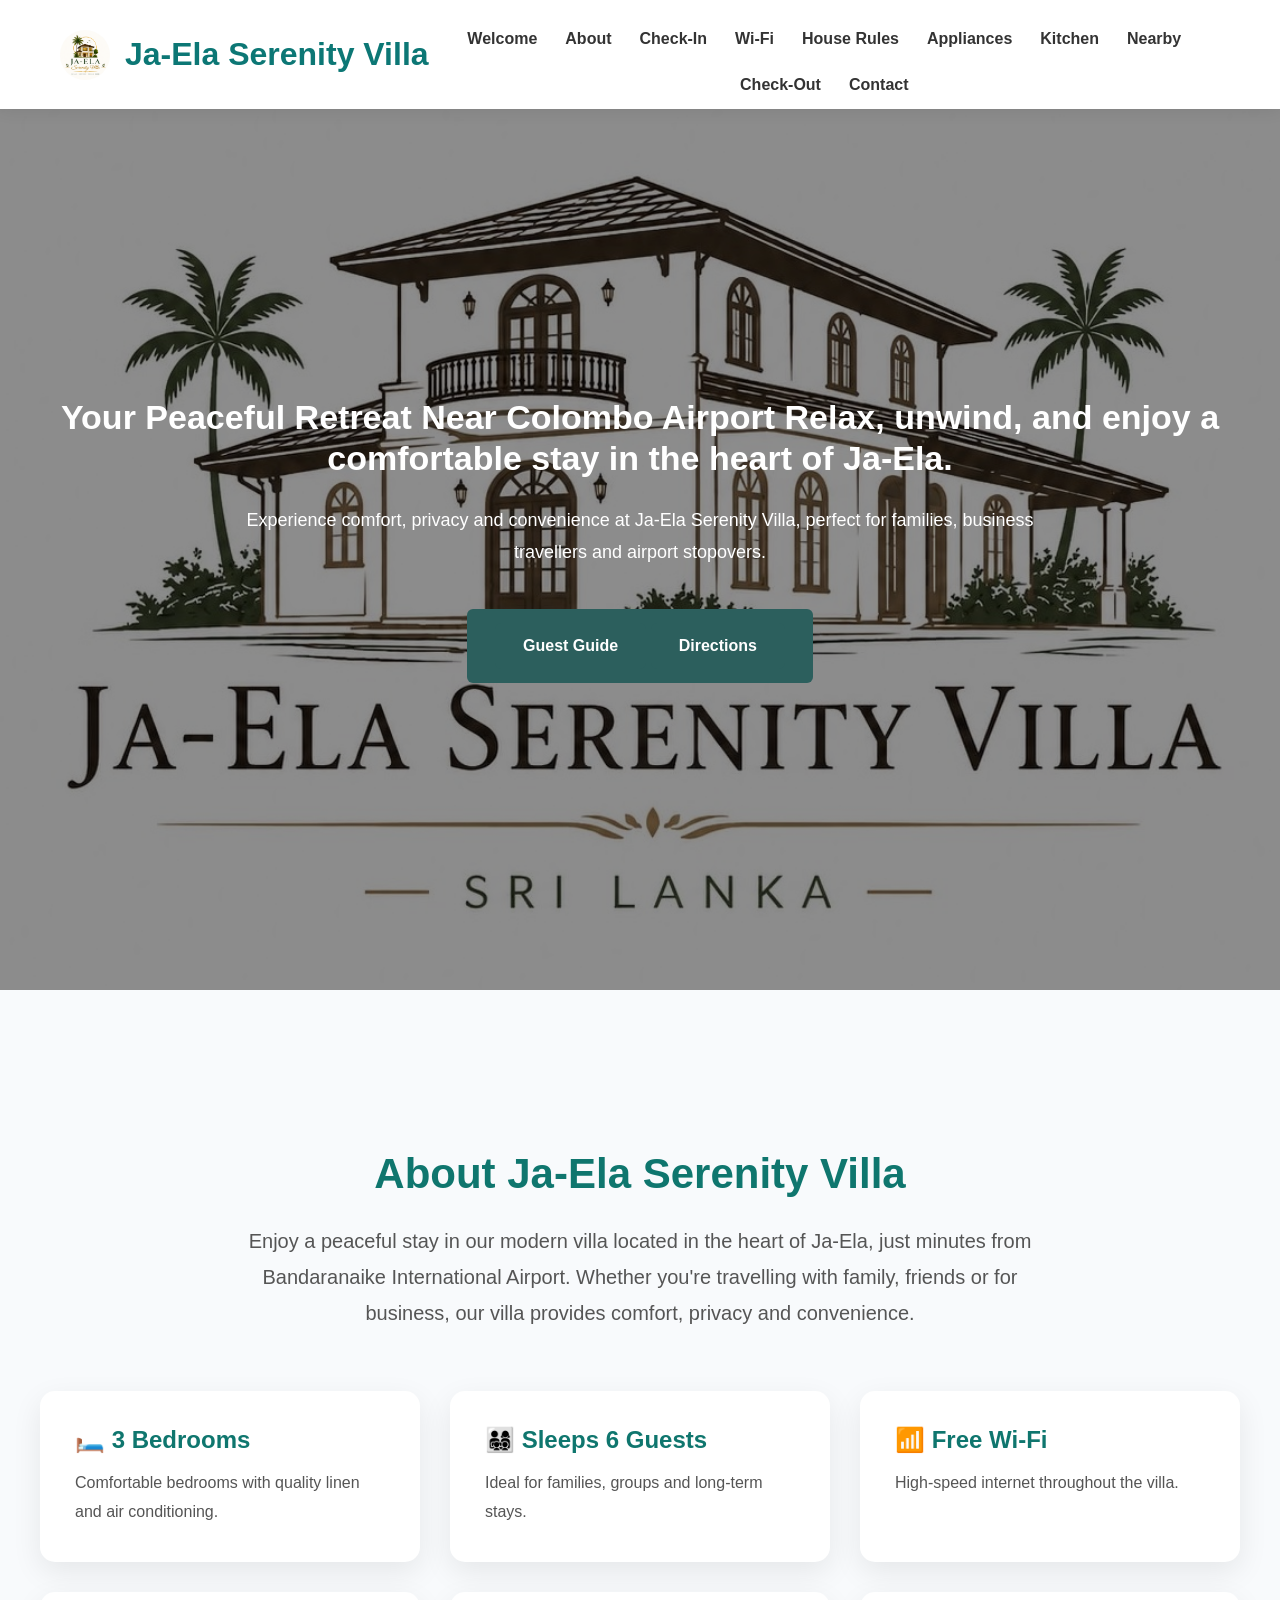
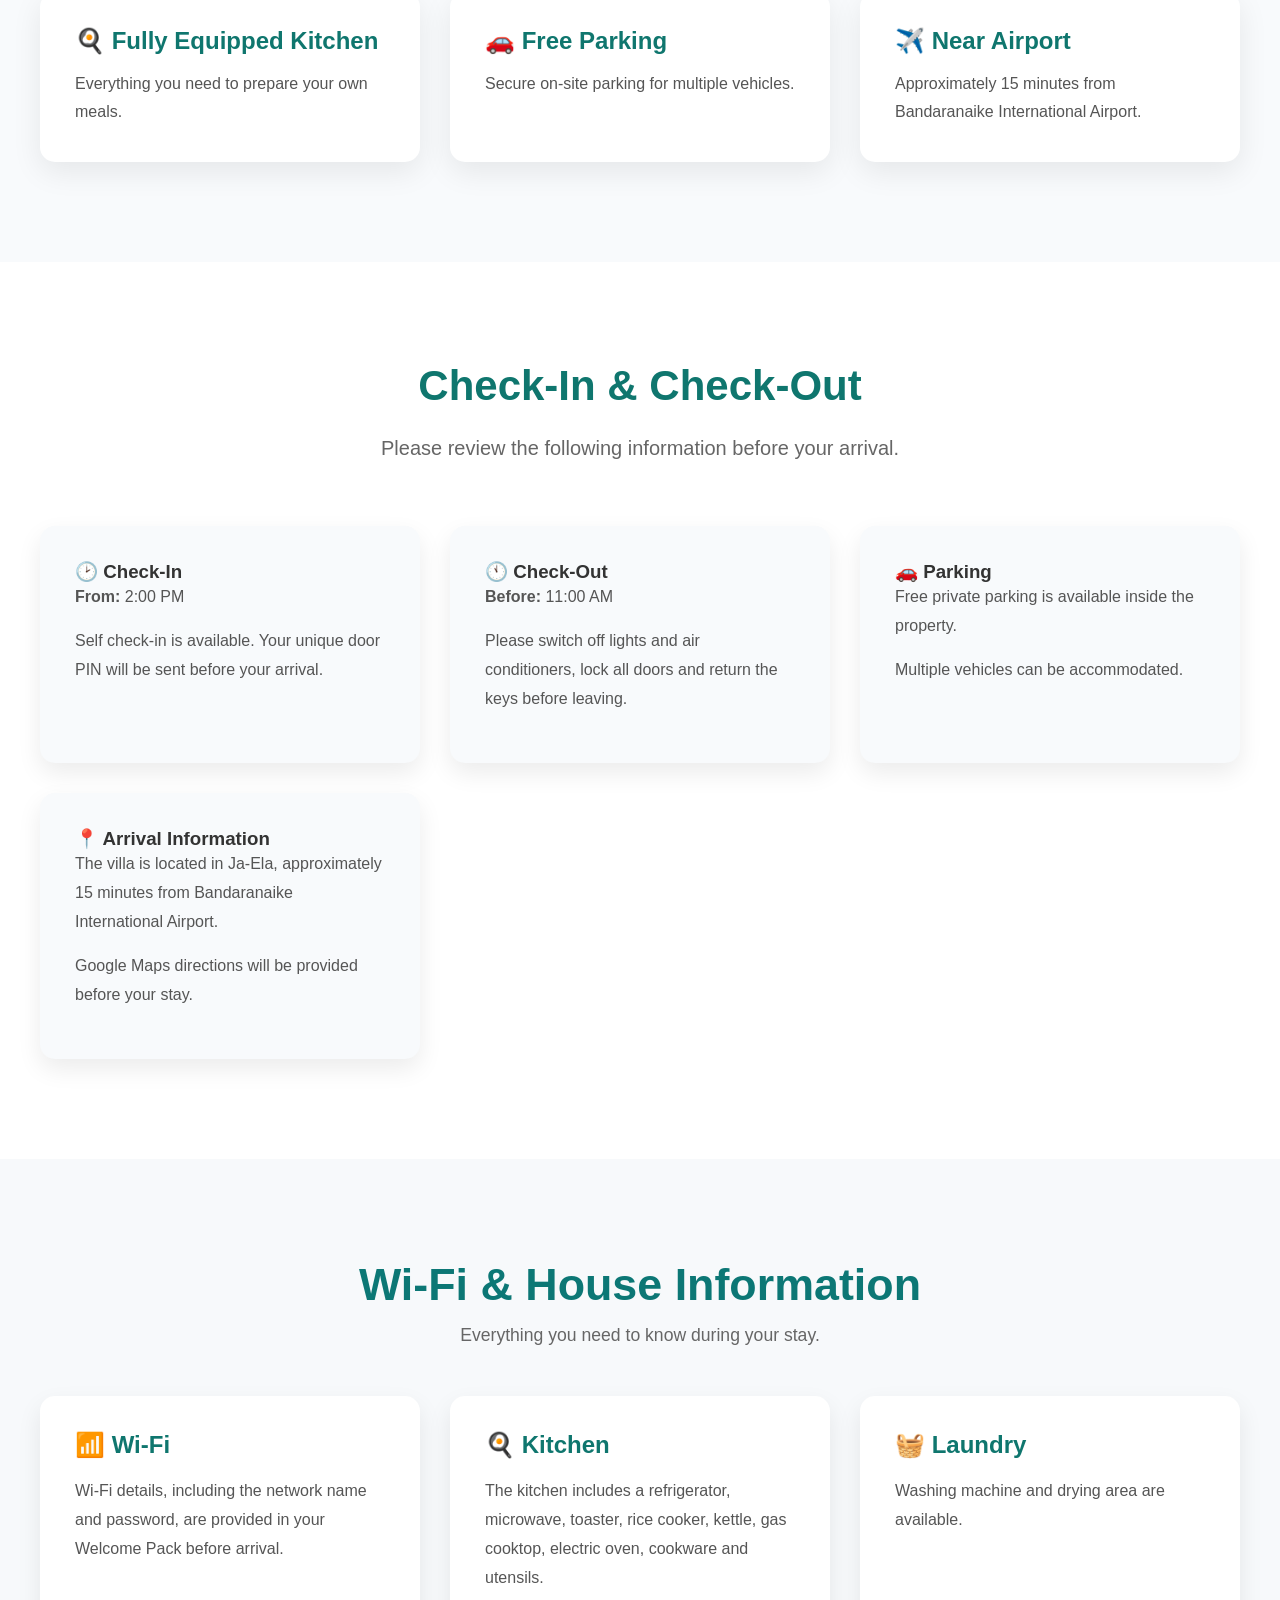
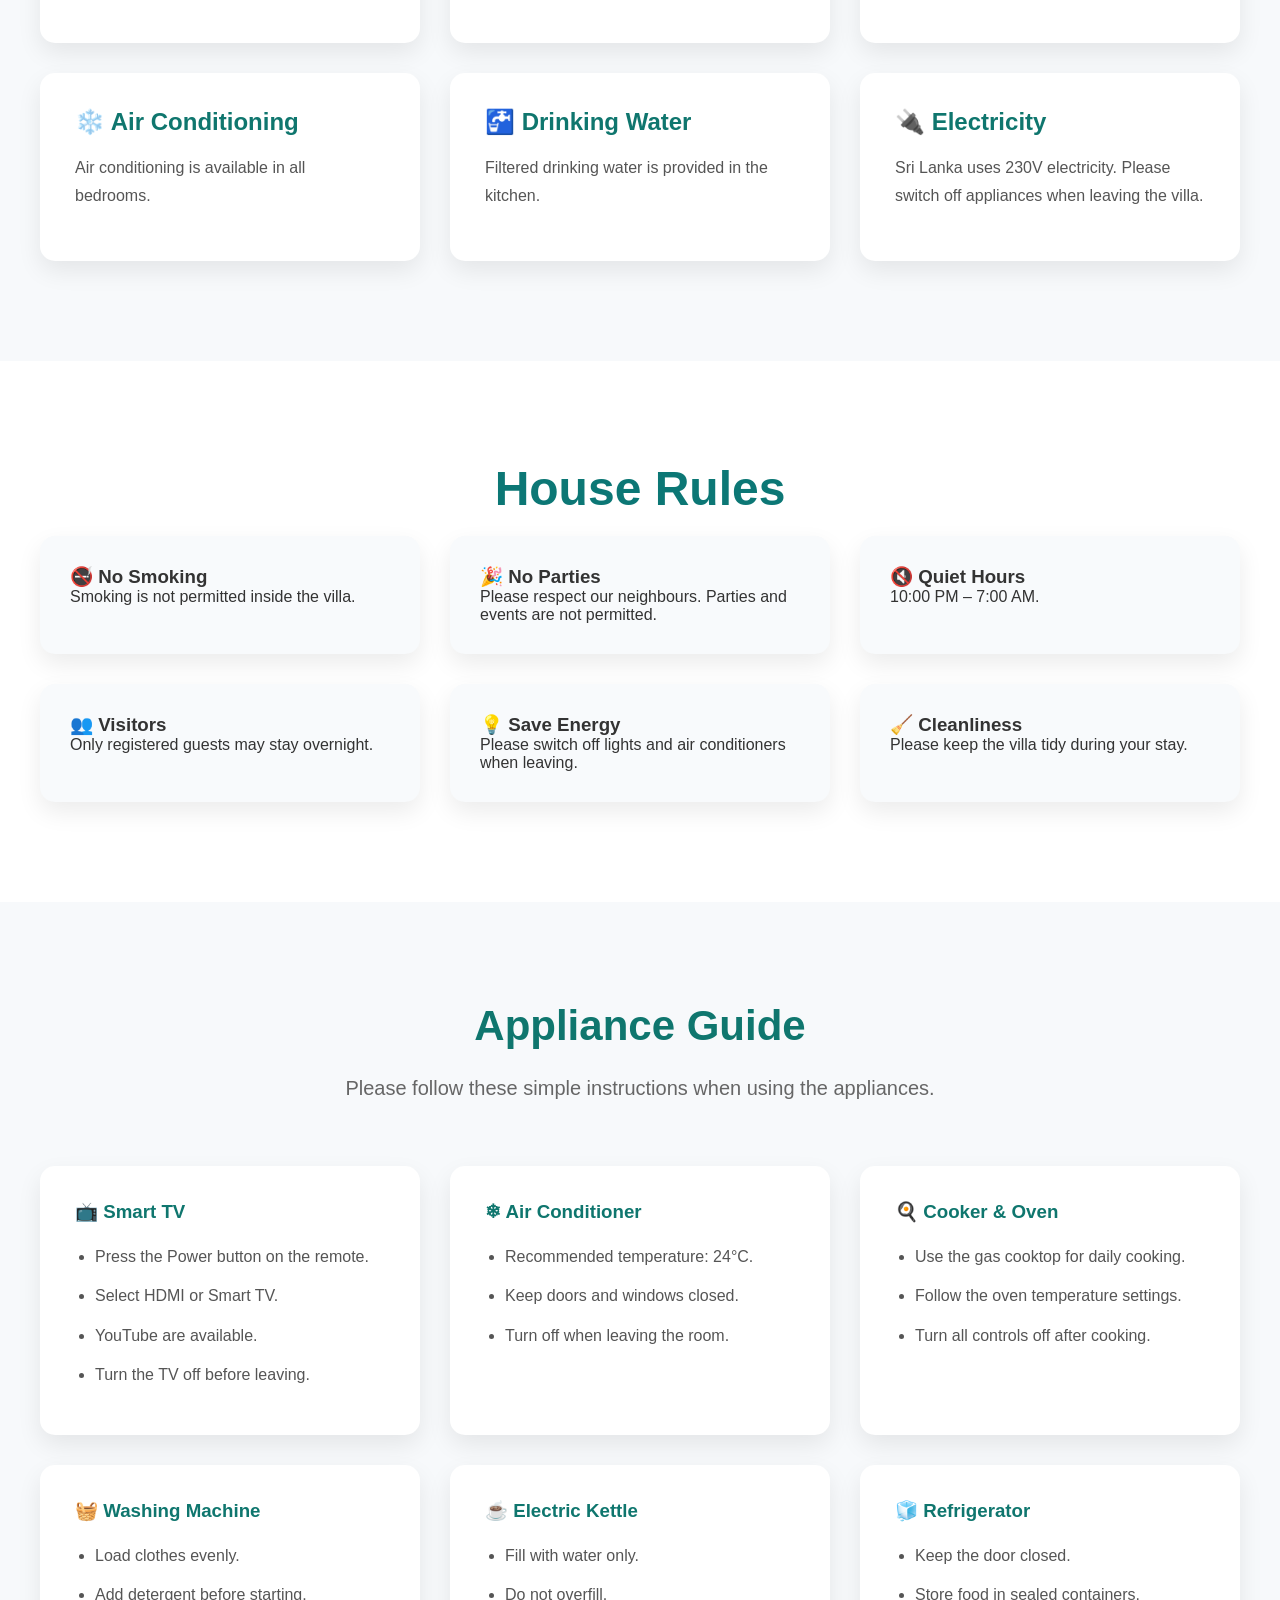
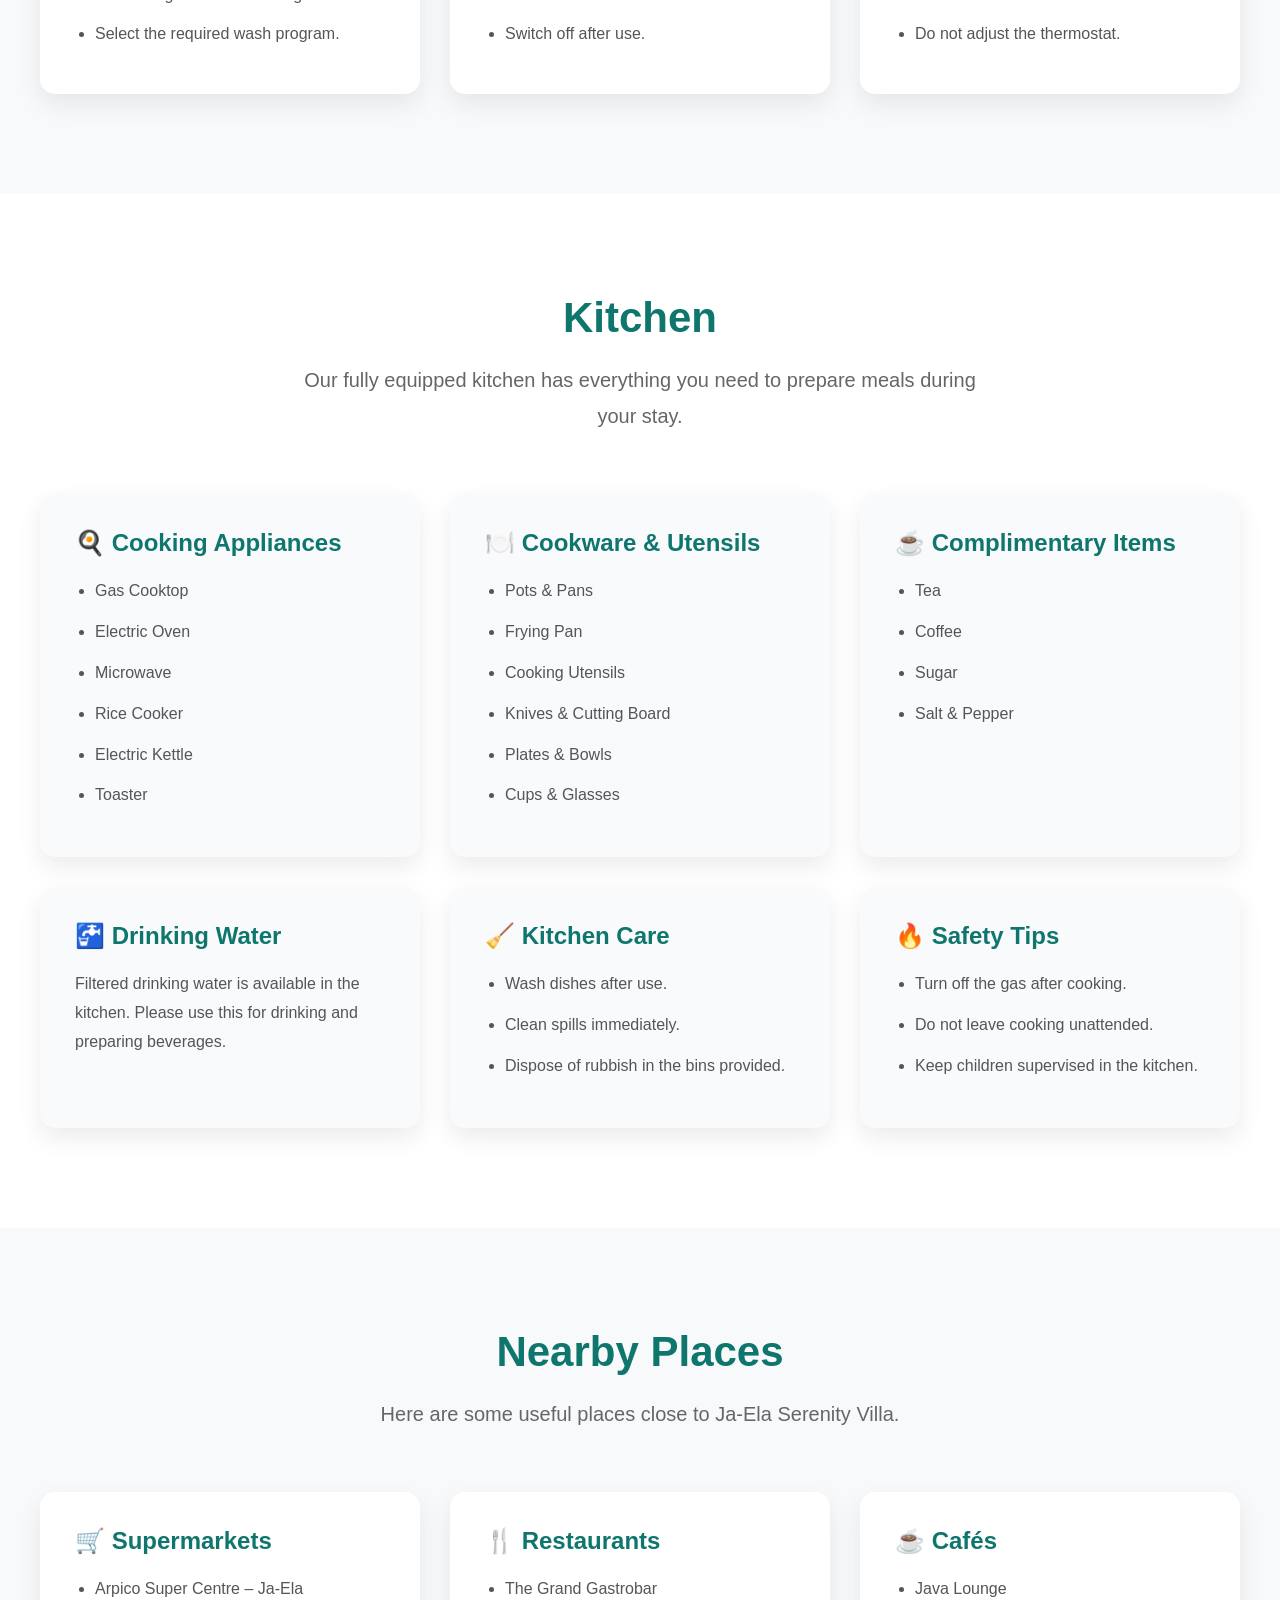
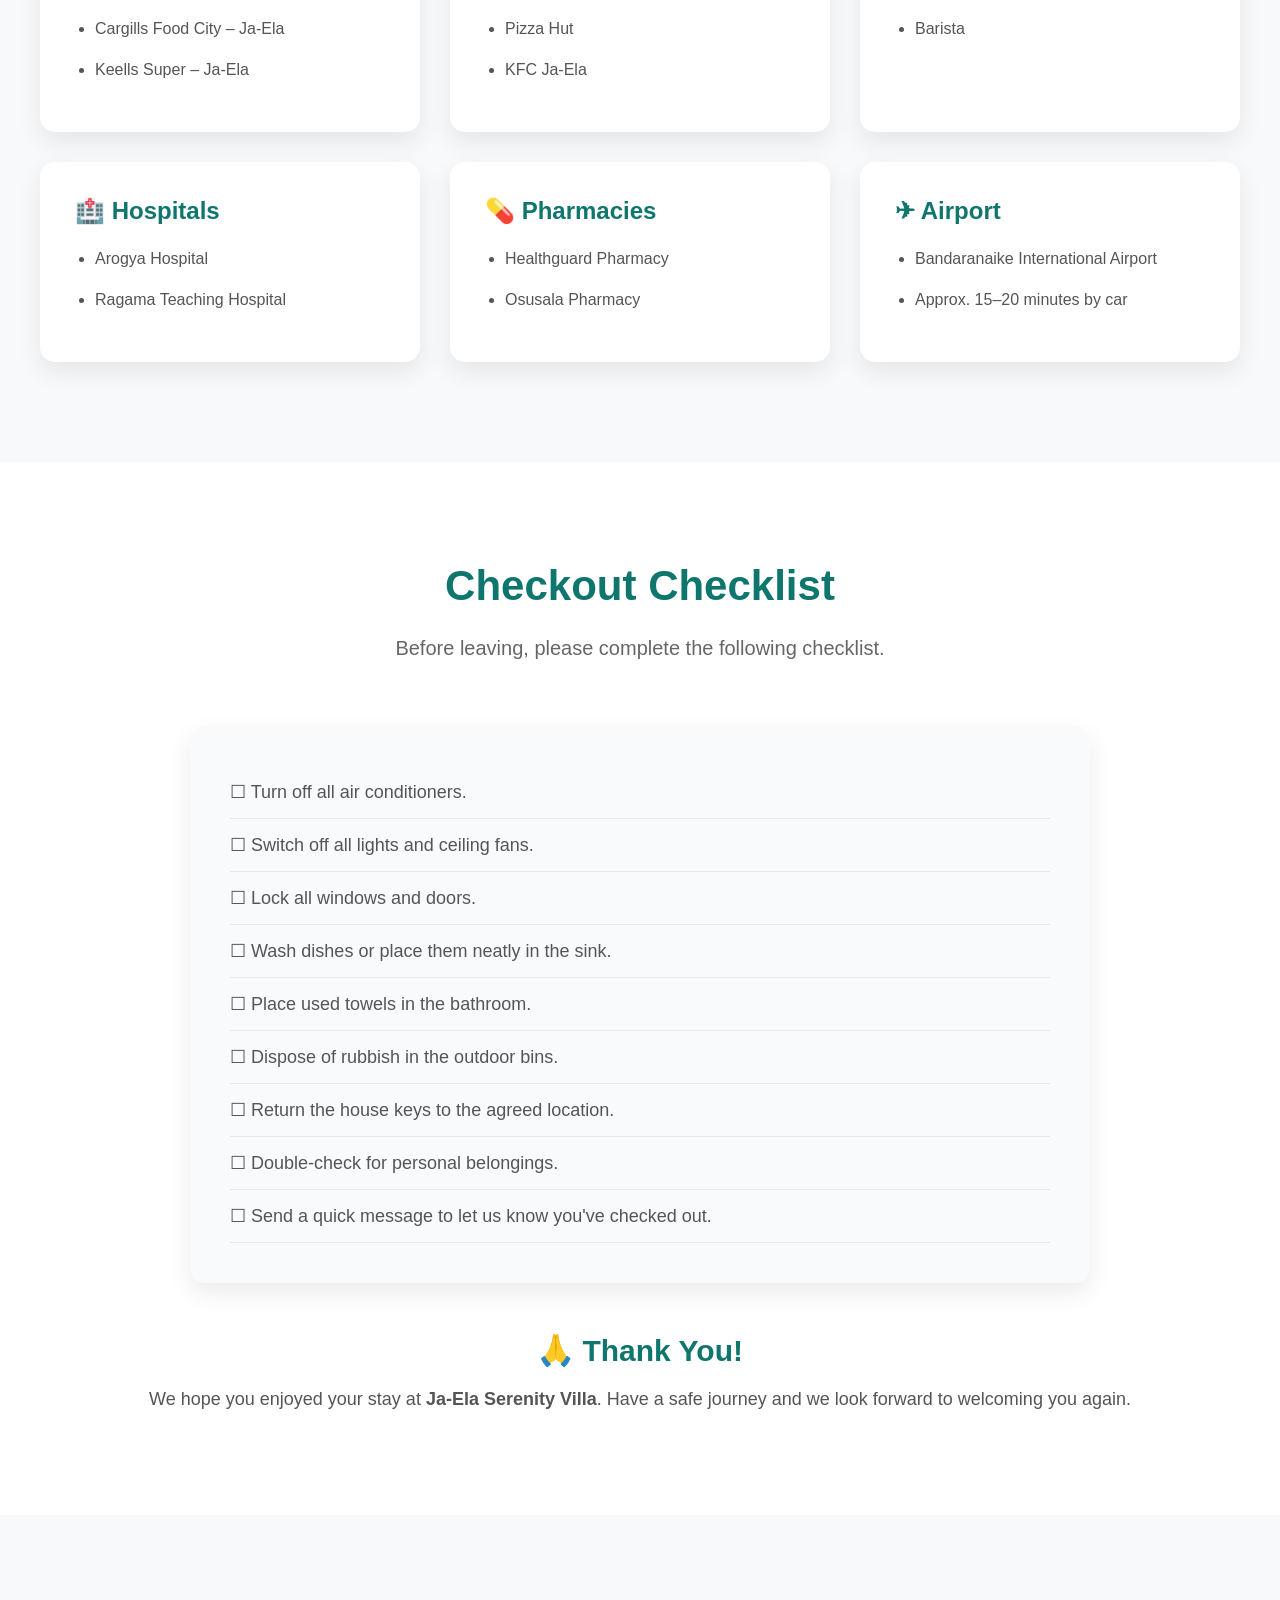
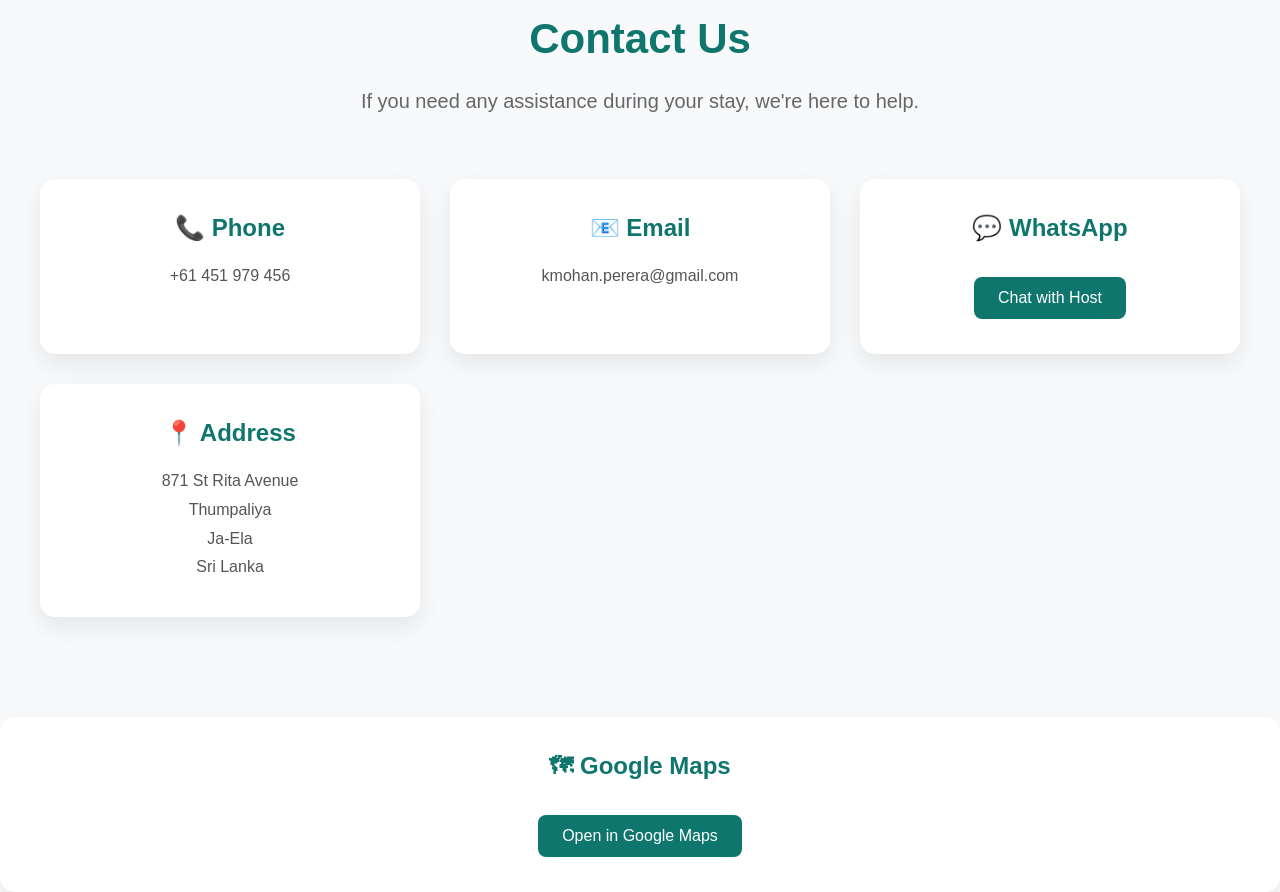
==== index.html @ 813b859f "Wifi description changed" ====
<!DOCTYPE html>
<html lang="en">
<head>
    
    <meta charset="UTF-8">
    <meta name="viewport" content="width=device-width, initial-scale=1.0">
    <title>Ja-Ela Serenity Villa</title>

    <link rel="stylesheet" href="assets/css/style.css">
    <link rel="preconnect" href="https://fonts.googleapis.com">
    <link rel="preconnect" href="https://fonts.gstatic.com" crossorigin>

    <link href="https://fonts.googleapis.com/css2?family=Poppins:wght@300;400;500;600;700;800&display=swap" rel="stylesheet">
</head>

<body>

<header>
    <nav class="navbar">

        <a href="#welcome" class="logo">
        <img src="assets/images/logo.png" alt="Ja-Ela Serenity Villa Logo">
        <span>Ja-Ela Serenity Villa</span>
        </a>

        <ul class="nav-links">

            <li><a href="#welcome">Welcome</a></li>
            
            <li><a href="#about">About</a></li>

            <li><a href="#checkin">Check-In</a></li>

            <li><a href="#wifi">Wi-Fi</a></li>  

            <li><a href="#house">House Rules</a></li>

            <li><a href="#appliances">Appliances</a></li>

            <li><a href="#kitchen">Kitchen</a></li>

            <li><a href="#local">Nearby</a></li>

            <li><a href="#checkout">Check-Out</a></li>

            <li><a href="#contact">Contact</a></li>

        </ul>

    </nav>
</header>
<section id="welcome" class="hero">

    <div class="hero-overlay">

        <h1>Your Peaceful Retreat Near Colombo Airport
            Relax, unwind, and enjoy a comfortable stay in the heart of 
            Ja-Ela.
        </h1>

        <p>
            Experience comfort, privacy and convenience at Ja-Ela Serenity Villa,
            perfect for families, business travellers and airport stopovers.
        </p>

        <div class="hero-button">
            <a href="#checkin" class="hero-button"> Guest Guide</a>
            <a href="#contact" class="hero-button">Directions</a> 
        </div>
    </div>

</section>
<section id="about" class="about">

    <div class="container">

        <h2>About Ja-Ela Serenity Villa</h2>

        <p class="about-intro">
            Enjoy a peaceful stay in our modern villa located in the heart of Ja-Ela,
            just minutes from Bandaranaike International Airport.
            Whether you're travelling with family, friends or for business,
            our villa provides comfort, privacy and convenience.
        </p>

        <div class="features">

            <div class="feature-card">
                <h3>🛏️ 3 Bedrooms</h3>
                <p>Comfortable bedrooms with quality linen and air conditioning.</p>
            </div>

            <div class="feature-card">
                <h3>👨‍👩‍👧‍👦 Sleeps 6 Guests</h3>
                <p>Ideal for families, groups and long-term stays.</p>
            </div>

            <div class="feature-card">
                <h3>📶 Free Wi-Fi</h3>
                <p>High-speed internet throughout the villa.</p>
            </div>

            <div class="feature-card">
                <h3>🍳 Fully Equipped Kitchen</h3>
                <p>Everything you need to prepare your own meals.</p>
            </div>

            <div class="feature-card">
                <h3>🚗 Free Parking</h3>
                <p>Secure on-site parking for multiple vehicles.</p>
            </div>

            <div class="feature-card">
                <h3>✈️ Near Airport</h3>
                <p>Approximately 15 minutes from Bandaranaike International Airport.</p>
            </div>

        </div>

    </div>

</section>
<section id="checkin" class="checkin">

    <div class="container">

        <h2>Check-In & Check-Out</h2>

        <p class="section-description">
            Please review the following information before your arrival.
        </p>

        <div class="checkin-grid">

            <div class="check-card">

                <h3>🕑 Check-In</h3>

                <p><strong>From:</strong> 2:00 PM</p>

                <p>
                    Self check-in is available.
                    Your unique door PIN will be sent before your arrival.
                </p>

            </div>

            <div class="check-card">

                <h3>🕚 Check-Out</h3>

                <p><strong>Before:</strong> 11:00 AM</p>

                <p>
                    Please switch off lights and air conditioners,
                    lock all doors and return the keys before leaving.
                </p>

            </div>

            <div class="check-card">

                <h3>🚗 Parking</h3>

                <p>
                    Free private parking is available inside the property.
                </p>

                <p>
                    Multiple vehicles can be accommodated.
                </p>

            </div>

            <div class="check-card">

                <h3>📍 Arrival Information</h3>

                <p>
                    The villa is located in Ja-Ela,
                    approximately 15 minutes from Bandaranaike International Airport.
                </p>

                <p>
                    Google Maps directions will be provided before your stay.
                </p>

            </div>

        </div>

    </div>

</section>

<section id="wifi" class="house-info">

    <div class="container">

        <h2 class="section-title">Wi-Fi & House Information</h2>

        <p class="section-subtitle">
        Everything you need to know during your stay.
        </p>

        <div class="info-grid">

            <div class="info-card">
                <h3>📶 Wi-Fi</h3>
                <p>
                Wi-Fi details, including the network name and password,
                 are provided in your Welcome Pack before arrival.
                </p>
            </div>

            <div class="info-card">

                <h3>🍳 Kitchen</h3>

                <p>
                    The kitchen includes a refrigerator, microwave,
                    toaster, rice cooker, kettle, gas cooktop,
                    electric oven, cookware and utensils.
                </p>

            </div>

            <div class="info-card">

                <h3>🧺 Laundry</h3>

                <p>
                    Washing machine and drying area are available.
                </p>

            </div>

            <div class="info-card">

                <h3>❄️ Air Conditioning</h3>

                <p>
                    Air conditioning is available in all bedrooms.
                </p>

            </div>

            <div class="info-card">

                <h3>🚰 Drinking Water</h3>

                <p>
                    Filtered drinking water is provided in the kitchen.
                </p>

            </div>

            <div class="info-card">

                <h3>🔌 Electricity</h3>

                <p>
                    Sri Lanka uses 230V electricity.
                    Please switch off appliances when leaving the villa.
                </p>

            </div>

        </div>

    </div>

</section>



<section id="house" class="house-rules">

    <div class="container">

        <h2>House Rules</h2>

        <div class="rules-grid">

            <div class="rule-card">
                <h3>🚭 No Smoking</h3>
                <p>Smoking is not permitted inside the villa.</p>
            </div>

            <div class="rule-card">
                <h3>🎉 No Parties</h3>
                <p>Please respect our neighbours. Parties and events are not permitted.</p>
            </div>

            <div class="rule-card">
                <h3>🔇 Quiet Hours</h3>
                <p>10:00 PM – 7:00 AM.</p>
            </div>

            <div class="rule-card">
                <h3>👥 Visitors</h3>
                <p>Only registered guests may stay overnight.</p>
            </div>

            <div class="rule-card">
                <h3>💡 Save Energy</h3>
                <p>Please switch off lights and air conditioners when leaving.</p>
            </div>

            <div class="rule-card">
                <h3>🧹 Cleanliness</h3>
                <p>Please keep the villa tidy during your stay.</p>
            </div>

        </div>

    </div>

</section>

<section id="appliances" class="appliance-guide">

    <div class="container">

        <h2>Appliance Guide</h2>

        <p class="section-description">
            Please follow these simple instructions when using the appliances.
        </p>

        <div class="appliance-grid">

            <div class="appliance-card">

                <h3>📺 Smart TV</h3>

                <ul>

                    <li>Press the Power button on the remote.</li>

                    <li>Select HDMI or Smart TV.</li>

                    <li>YouTube are available.</li>

                    <li>Turn the TV off before leaving.</li>

                </ul>

            </div>

            <div class="appliance-card">

                <h3>❄ Air Conditioner</h3>

                <ul>

                    <li>Recommended temperature: 24°C.</li>

                    <li>Keep doors and windows closed.</li>

                    <li>Turn off when leaving the room.</li>

                </ul>

            </div>

            <div class="appliance-card">

                <h3>🍳 Cooker & Oven</h3>

                <ul>

                    <li>Use the gas cooktop for daily cooking.</li>

                    <li>Follow the oven temperature settings.</li>

                    <li>Turn all controls off after cooking.</li>

                </ul>

            </div>

            <div class="appliance-card">

                <h3>🧺 Washing Machine</h3>

                <ul>

                    <li>Load clothes evenly.</li>

                    <li>Add detergent before starting.</li>

                    <li>Select the required wash program.</li>

                </ul>

            </div>

            <div class="appliance-card">

                <h3>☕ Electric Kettle</h3>

                <ul>

                    <li>Fill with water only.</li>

                    <li>Do not overfill.</li>

                    <li>Switch off after use.</li>

                </ul>

            </div>

            <div class="appliance-card">

                <h3>🧊 Refrigerator</h3>

                <ul>

                    <li>Keep the door closed.</li>

                    <li>Store food in sealed containers.</li>

                    <li>Do not adjust the thermostat.</li>

                </ul>

            </div>

        </div>

    </div>

</section>

<section id="kitchen" class="kitchen">

    <div class="container">

        <h2>Kitchen</h2>

        <p class="section-description">
            Our fully equipped kitchen has everything you need to prepare meals during your stay.
        </p>

        <div class="kitchen-grid">

            <div class="kitchen-card">

                <h3>🍳 Cooking Appliances</h3>

                <ul>
                    <li>Gas Cooktop</li>
                    <li>Electric Oven</li>
                    <li>Microwave</li>
                    <li>Rice Cooker</li>
                    <li>Electric Kettle</li>
                    <li>Toaster</li>
                </ul>

            </div>

            <div class="kitchen-card">

                <h3>🍽️ Cookware & Utensils</h3>

                <ul>
                    <li>Pots & Pans</li>
                    <li>Frying Pan</li>
                    <li>Cooking Utensils</li>
                    <li>Knives & Cutting Board</li>
                    <li>Plates & Bowls</li>
                    <li>Cups & Glasses</li>
                </ul>

            </div>

            <div class="kitchen-card">

                <h3>☕ Complimentary Items</h3>

                <ul>
                    <li>Tea</li>
                    <li>Coffee</li>
                    <li>Sugar</li>
                    <li>Salt & Pepper</li>
                </ul>

            </div>

            <div class="kitchen-card">

                <h3>🚰 Drinking Water</h3>

                <p>
                    Filtered drinking water is available in the kitchen.
                    Please use this for drinking and preparing beverages.
                </p>

            </div>

            <div class="kitchen-card">

                <h3>🧹 Kitchen Care</h3>

                <ul>
                    <li>Wash dishes after use.</li>
                    <li>Clean spills immediately.</li>
                    <li>Dispose of rubbish in the bins provided.</li>
                </ul>

            </div>

            <div class="kitchen-card">

                <h3>🔥 Safety Tips</h3>

                <ul>
                    <li>Turn off the gas after cooking.</li>
                    <li>Do not leave cooking unattended.</li>
                    <li>Keep children supervised in the kitchen.</li>
                </ul>

            </div>

        </div>

    </div>

</section>

<section id="local" class="nearby">

    <div class="container">

        <h2>Nearby Places</h2>

        <p class="section-description">
            Here are some useful places close to Ja-Ela Serenity Villa.
        </p>

        <div class="nearby-grid">

            <div class="nearby-card">

                <h3>🛒 Supermarkets</h3>

                <ul>
                    <li>Arpico Super Centre – Ja-Ela</li>
                    <li>Cargills Food City – Ja-Ela</li>
                    <li>Keells Super – Ja-Ela</li>
                </ul>

            </div>

            <div class="nearby-card">

                <h3>🍴 Restaurants</h3>

                <ul>
                    <li>The Grand Gastrobar</li>
                    <li>Pizza Hut</li>
                    <li>KFC Ja-Ela</li>
                </ul>

            </div>

            <div class="nearby-card">

                <h3>☕ Cafés</h3>

                <ul>
                    <li>Java Lounge</li>
                    <li>Barista</li>
                </ul>

            </div>

            <div class="nearby-card">

                <h3>🏥 Hospitals</h3>

                <ul>
                    <li>Arogya Hospital</li>
                    <li>Ragama Teaching Hospital</li>
                </ul>

            </div>

            <div class="nearby-card">

                <h3>💊 Pharmacies</h3>

                <ul>
                    <li>Healthguard Pharmacy</li>
                    <li>Osusala Pharmacy</li>
                </ul>

            </div>

            <div class="nearby-card">

                <h3>✈ Airport</h3>

                <ul>
                    <li>Bandaranaike International Airport</li>
                    <li>Approx. 15–20 minutes by car</li>
                </ul>

            </div>

        </div>

    </div>

</section>

<section id="checkout" class="checkout">

    <div class="container">

        <h2>Checkout Checklist</h2>

        <p class="section-description">
            Before leaving, please complete the following checklist.
        </p>

        <div class="checkout-box">

            <ul class="checkout-list">

                <li>☐ Turn off all air conditioners.</li>

                <li>☐ Switch off all lights and ceiling fans.</li>

                <li>☐ Lock all windows and doors.</li>

                <li>☐ Wash dishes or place them neatly in the sink.</li>

                <li>☐ Place used towels in the bathroom.</li>

                <li>☐ Dispose of rubbish in the outdoor bins.</li>

                <li>☐ Return the house keys to the agreed location.</li>

                <li>☐ Double-check for personal belongings.</li>

                <li>☐ Send a quick message to let us know you've checked out.</li>

            </ul>

        </div>

        <div class="thank-you">

            <h3>🙏 Thank You!</h3>

            <p>
                We hope you enjoyed your stay at
                <strong>Ja-Ela Serenity Villa</strong>.
                Have a safe journey and we look forward to welcoming you again.
            </p>

        </div>

    </div>

</section>

<section id="contact" class="contact">

    <div class="container">

        <h2>Contact Us</h2>

        <p class="section-description">
            If you need any assistance during your stay, we're here to help.
        </p>

        <div class="contact-grid">

            <div class="contact-card">

                <h3>📞 Phone</h3>

                <p>+61 451 979 456</p>

            </div>

            <div class="contact-card">

                <h3>📧 Email</h3>

                <p>kmohan.perera@gmail.com</p>

            </div>

            <div class="contact-card">

                <h3>💬 WhatsApp</h3>

                <a href="https://wa.me/+61451979456" target="_blank" class="contact-button">
                    Chat with Host
                </a>

            </div>

            <div class="contact-card">

                <h3>📍 Address</h3>

                <p>
                    871 St Rita Avenue<br>
                    Thumpaliya<br>
                    Ja-Ela<br>
                    Sri Lanka
                </p>

            </div>

        </div>

    </div>

</section>
    <div class="contact-card">

        <h3>🗺 Google Maps</h3>

        <a href="https://maps.app.goo.gl/kW3xjYFig5fxr7XaA"
        target="_blank"
        class="contact-button">

       Open in Google Maps

        </a>

    </div>


<script src="assets/js/main.js"></script>

</body>
</html>
---- assets/css/style.css ----
* {
    margin: 0;
    padding: 0;
    box-sizing: border-box;
}
body{
    margin:0;
    padding-top:90px;
}

body {
    font-family: 'Poppins', sans-serif;
}

body {
    font-family: Arial, Helvetica, sans-serif;
    background: #fafafa;
    color: #333;
    padding-top: 90px;
}

header {

    position: fixed;

    top: 0;

    z-index: 1000;

    background: white;

    box-shadow: 0 2px 10px rgba(0, 0, 0, .08);

}

.navbar {
    position: fixed;
    top: 0;
    left: 0;
    width: 100%;

    display: flex;
    justify-content: space-between;
    align-items: center;

    padding: 15px 60px;
    background: #ffffff;

    box-shadow: 0 2px 15px rgba(0,0,0,.08);

    z-index: 1000;
}

.logo{
    display:flex;
    align-items:center;
    gap:15px;

    text-decoration:none;
    color:#0c7775;

    white-space:nowrap;
}
.logo img{
    width:70px;
    height:70px;
    border-radius:50%;
}

.logo span{
    font-size:2rem;
    font-weight:700;
}


.logo:hover {
    opacity: 0.9;
}

.logo span:hover {
    color: #0a5f5d;
}

.logo {
    cursor: pointer;
}

.logo img {
    width: 50px;
    height: 50px;
    border-radius: 50%;
}

.nav-links{
    display:flex;
    align-items:center;
    gap:28px;

    list-style:none;
    margin:0;
    padding:0;

    flex-wrap:nowrap;
}

.nav-links a{
    text-decoration:none;
    color:#333;
    font-weight:600;
    white-space:nowrap;
}
.nav-links a:hover{
    color:#0c7775;
}


@media(max-width:768px) {

    .hero h1 {

        font-size: 2.6rem;

    }

}

.nav-links {

    flex-wrap: wrap;

    justify-content: center;

    margin-top: 15px;

}

.hero{
    position: relative;
    height:100vh;
    background-image: url("../images/hero.jpg");
    display:flex;
    align-items:center;
    justify-content:center;

    text-align:center;

    background-size:cover;
    background-position:center;
    background-color: white;
    background-repeat: no-repeat;
}

.hero::before{
    content:"";
    position:absolute;
    inset:0;
    background:rgba(0,0,0,.45);
}

.hero-overlay{
    position:relative;
    z-index:2;

    display:flex;
    flex-direction:column;
    justify-content:center;
    align-items:center;

    height:100%;
    color:#fff;
    text-align:center;
}

.hero h1 {

    color: white;

    font-size: 4.5rem;

    font-weight: 700;

    line-height: 1.2;

    margin-bottom: 25px;

    text-align: center;
}

.hero p {

    color: white;

    font-size: 1.4rem;

    line-height: 1.8;

    max-width: 800px;

    margin: 0 auto 40px;

    text-align: center;
}

.hero-buttons {

    display: flex;

    justify-content: center;

    gap: 20px;

    flex-wrap: wrap;

    margin-top: 30px;
}

.hero-button {
    display: inline-block;
    background: #2c5f5d;
    color: white;
    padding: 14px 28px;
    border-radius: 6px;
    text-decoration: none;
    font-weight: 600;
    transition: background 0.3s;
}

.hero-button:hover {

    background: #1f4442;

}

@media(max-width:768px) {

    .hero h1 {

        font-size: 2.6rem;

    }

}

.hero h1 {

    font-size: 34px;

}

.hero p {

    font-size: 18px;

}



/* ==========================
   ABOUT SECTION
========================== */

.about {
    padding: 160px 20px 100px;
    background: #f8fafc;
}

.container {

    max-width: 1200px;

    margin: auto;

}

.about h2 {

    text-align: center;

    font-size: 42px;

    margin-bottom: 25px;

    color: #0f766e;

}

.about-intro {

    max-width: 800px;

    margin: auto;

    text-align: center;

    font-size: 20px;

    line-height: 1.8;

    color: #555;

    margin-bottom: 60px;

}

.features {

    display: grid;

    grid-template-columns: repeat(auto-fit, minmax(280px, 1fr));

    gap: 30px;

}

.feature-card {

    background: white;

    padding: 35px;

    border-radius: 15px;

    box-shadow: 0 10px 30px rgba(0, 0, 0, .08);

    transition: .3s;

}

.feature-card:hover {

    transform: translateY(-8px);

    box-shadow: 0 20px 40px rgba(0, 0, 0, .15);

}

.feature-card h3 {

    color: #0f766e;

    margin-bottom: 15px;

    font-size: 24px;

}

.feature-card p {

    color: #555;

    line-height: 1.8;

}

/* ==========================
   CHECK-IN SECTION
========================== */

.checkin {

    padding: 100px 20px;

    background: white;

}

.checkin h2 {

    text-align: center;

    font-size: 42px;

    color: #0f766e;

    margin-bottom: 20px;

}

.section-description {

    text-align: center;

    max-width: 700px;

    margin: 0 auto 60px;

    color: #666;

    font-size: 20px;

    line-height: 1.8;

}

.checkin-grid {

    display: grid;

    grid-template-columns: repeat(auto-fit, minmax(280px, 1fr));

    gap: 30px;

}

.check-card {

    background: #f8fafc;

    padding: 35px;

    border-radius: 15px;

    box-shadow: 0 10px 25px rgba(0, 0, 0, .08);

    transition: .3s;

}

.check-card {

    background: #f8fafc;

    padding: 35px;

    border-radius: 15px;

    box-shadow: 0 10px 25px rgba(0, 0, 0, .08);

    transition: .3s;

}

.check-card:hover {

    transform: translateY(-8px);

    box-shadow: 0 20px 40px rgba(0, 0, 0, .15);

}

.check-card p {

    line-height: 1.8;

    color: #555;

    margin-bottom: 15px;

}

/* ==========================
   HOUSE INFORMATION
========================== */

.house-info {

    padding: 100px 20px;

    background: #f7f9fb;

}

.house-rules h2 {
    font-size: 3rem;
    font-weight: 700;
    color: #0c7775;
    text-align: center;
    margin-bottom: 20px;
}
.house-rules h2 {
    font-size: 3rem;
    font-weight: 700;
    color: #0c7775;
    text-align: center;
    margin-bottom: 20px;
}

.info-grid {

    display: grid;

    grid-template-columns: repeat(auto-fit, minmax(280px, 1fr));

    gap: 30px;

}

.info-card {

    background: white;

    padding: 35px;

    border-radius: 15px;

    box-shadow: 0 10px 25px rgba(0, 0, 0, .08);

    transition: .3s;

}

.info-card:hover {

    transform: translateY(-8px);

    box-shadow: 0 20px 40px rgba(0, 0, 0, .15);

}

.info-card h3 {

    color: #0f766e;

    margin-bottom: 18px;

    font-size: 24px;

}

.info-card p {

    line-height: 1.8;

    color: #555;

    margin-bottom: 15px;

}

.house-rules {

    padding: 100px 20px;

    background: #ffffff;

}

.rules-grid {

    display: grid;

    grid-template-columns: repeat(auto-fit, minmax(280px, 1fr));

    gap: 30px;

}

.rule-card {

    background: #f8fafc;

    padding: 30px;

    border-radius: 15px;

    box-shadow: 0 10px 25px rgba(0, 0, 0, .08);

}

/*=========================
  APPLIANCE GUIDE
=========================*/

.appliance-guide {

    padding: 100px 20px;

    background: #f7f9fb;

}

.appliance-guide h2 {

    text-align: center;

    font-size: 42px;

    color: #0f766e;

    margin-bottom: 20px;

}

/*=========================
  APPLIANCE GUIDE
=========================*/

.appliance-guide {

    padding: 100px 20px;

    background: #f7f9fb;

}

.appliance-guide h2 {

    text-align: center;

    font-size: 42px;

    color: #0f766e;

    margin-bottom: 20px;

}

.appliance-grid {

    display: grid;

    grid-template-columns: repeat(auto-fit, minmax(300px, 1fr));

    gap: 30px;

}

.appliance-card {

    background: white;

    padding: 35px;

    border-radius: 15px;

    box-shadow: 0 10px 25px rgba(0, 0, 0, .08);

    transition: .3s;

}

.appliance-card:hover {

    transform: translateY(-8px);

    box-shadow: 0 20px 40px rgba(0, 0, 0, .15);

}

.appliance-card h3 {

    color: #0f766e;

    margin-bottom: 20px;

}

.appliance-card ul {

    padding-left: 20px;

}

.appliance-card ul {

    padding-left: 20px;

}

.appliance-card li {

    margin-bottom: 12px;

    line-height: 1.7;

    color: #555;

}

/*=========================
      KITCHEN
=========================*/

.kitchen {

    padding: 100px 20px;

    background: #ffffff;

}

.kitchen h2 {

    text-align: center;

    font-size: 42px;

    color: #0f766e;

    margin-bottom: 20px;

}

.kitchen-grid {

    display: grid;

    grid-template-columns: repeat(auto-fit, minmax(300px, 1fr));

    gap: 30px;

}

.kitchen-card {

    background: #f8fafc;

    padding: 35px;

    border-radius: 15px;

    box-shadow: 0 10px 25px rgba(0, 0, 0, .08);

    transition: .3s;

}

.kitchen-card:hover {

    transform: translateY(-8px);

    box-shadow: 0 20px 40px rgba(0, 0, 0, .15);

}

.kitchen-card h3 {

    color: #0f766e;

    margin-bottom: 20px;

    font-size: 24px;

}

.kitchen-card ul {

    padding-left: 20px;

}

.kitchen-card li {

    margin-bottom: 12px;

    line-height: 1.8;

    color: #555;

}

.kitchen-card p {

    line-height: 1.8;

    color: #555;

}

/*=========================
     NEARBY PLACES
=========================*/

.nearby {

    padding: 100px 20px;

    background: #f7f9fb;

}

.nearby h2 {

    text-align: center;

    font-size: 42px;

    color: #0f766e;

    margin-bottom: 20px;

}

.nearby-grid {

    display: grid;

    grid-template-columns: repeat(auto-fit, minmax(300px, 1fr));

    gap: 30px;

}

.nearby-card {

    background: white;

    padding: 35px;

    border-radius: 15px;

    box-shadow: 0 10px 25px rgba(0, 0, 0, .08);

    transition: .3s;

}

.nearby-card:hover {

    transform: translateY(-8px);

    box-shadow: 0 20px 40px rgba(0, 0, 0, .15);

}

.nearby-card h3 {

    color: #0f766e;

    margin-bottom: 20px;

    font-size: 24px;

}

.nearby-card ul {

    padding-left: 20px;

}

.nearby-card li {

    margin-bottom: 12px;

    line-height: 1.8;

    color: #555;

}

/*=========================
    CHECKOUT SECTION
=========================*/

.checkout {

    padding: 100px 20px;

    background: #ffffff;

}

.checkout h2 {

    text-align: center;

    font-size: 42px;

    color: #0f766e;

    margin-bottom: 20px;

}

.checkout-box {

    max-width: 900px;

    margin: 40px auto;

    background: #f8fafc;

    padding: 40px;

    border-radius: 15px;

    box-shadow: 0 10px 25px rgba(0, 0, 0, .08);

}

.checkout-list {

    list-style: none;

    padding: 0;

}

.checkout-list li {

    padding: 15px 0;

    border-bottom: 1px solid #e5e7eb;

    font-size: 18px;

    color: #555;

}

.thank-you {

    margin-top: 50px;

    text-align: center;

}

.thank-you h3 {

    color: #0f766e;

    margin-bottom: 15px;

    font-size: 30px;

}

.thank-you p {

    font-size: 18px;

    color: #555;

    line-height: 1.8;

}

/*=========================
      CONTACT
=========================*/

.contact {

    padding: 100px 20px;

    background: #f7f9fb;

}

.contact h2 {

    text-align: center;

    font-size: 42px;

    color: #0f766e;

    margin-bottom: 20px;

}

.contact-grid {

    display: grid;

    grid-template-columns: repeat(auto-fit, minmax(280px, 1fr));

    gap: 30px;

}

.contact-card {

    background: white;

    padding: 35px;

    border-radius: 15px;

    text-align: center;

    box-shadow: 0 10px 25px rgba(0, 0, 0, .08);

    transition: .3s;

}

.contact-card:hover {

    transform: translateY(-8px);

    box-shadow: 0 20px 40px rgba(0, 0, 0, .15);

}

.contact-card h3 {

    color: #0f766e;

    margin-bottom: 20px;

    font-size: 24px;

}

.contact-card p {

    color: #555;

    line-height: 1.8;

}

.contact-button {

    display: inline-block;

    margin-top: 15px;

    padding: 12px 24px;

    background: #0f766e;

    color: white;

    text-decoration: none;

    border-radius: 8px;

    transition: .3s;

}

.contact-button:hover {

    background: #115e59;

}

html {
    scroll-behavior: smooth;
    scroll-padding-top: 90px;
}

/* Fix sticky navigation covering section headings */

#welcome,
#about,
#checkin,
#wifi,
#house,
#appliances,
#kitchen,
#nearby,
#checkout,
#contact {
    scroll-margin-top: 110px;
}

html {
    scroll-behavior: smooth;
    scroll-padding-top: 90px;
}

section {
    scroll-margin-top: 90px;
}
html{
    scroll-behavior:smooth;
    scroll-padding-top:90px;
}

section{
    scroll-margin-top:90px;
}
/* ===========================
   Section Heading Styles
=========================== */

.section-title {
    text-align: center;
    font-size: 2.8rem;
    color: #0c7775;
    font-weight: 700;
    margin-bottom: 15px;
}

.section-subtitle {
    text-align: center;
    color: #666;
    font-size: 1.1rem;
    margin-bottom: 50px;
}
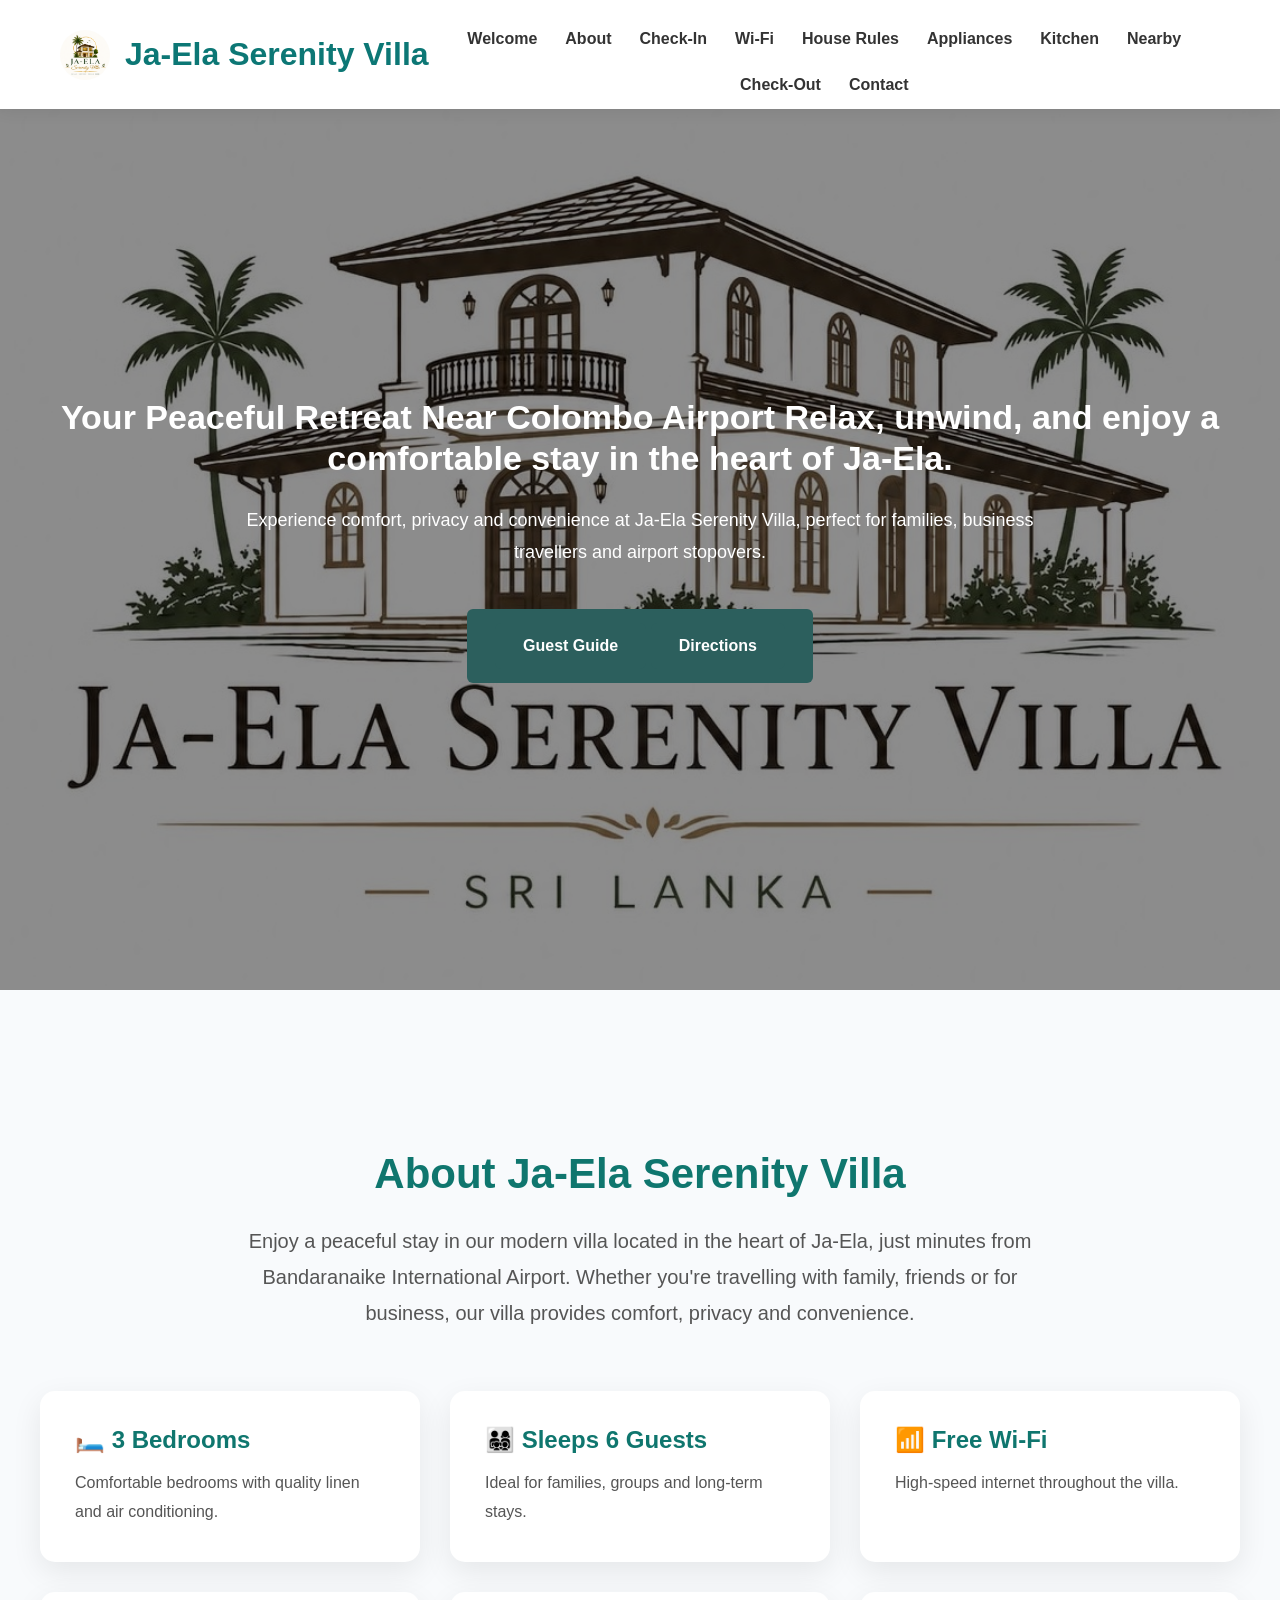
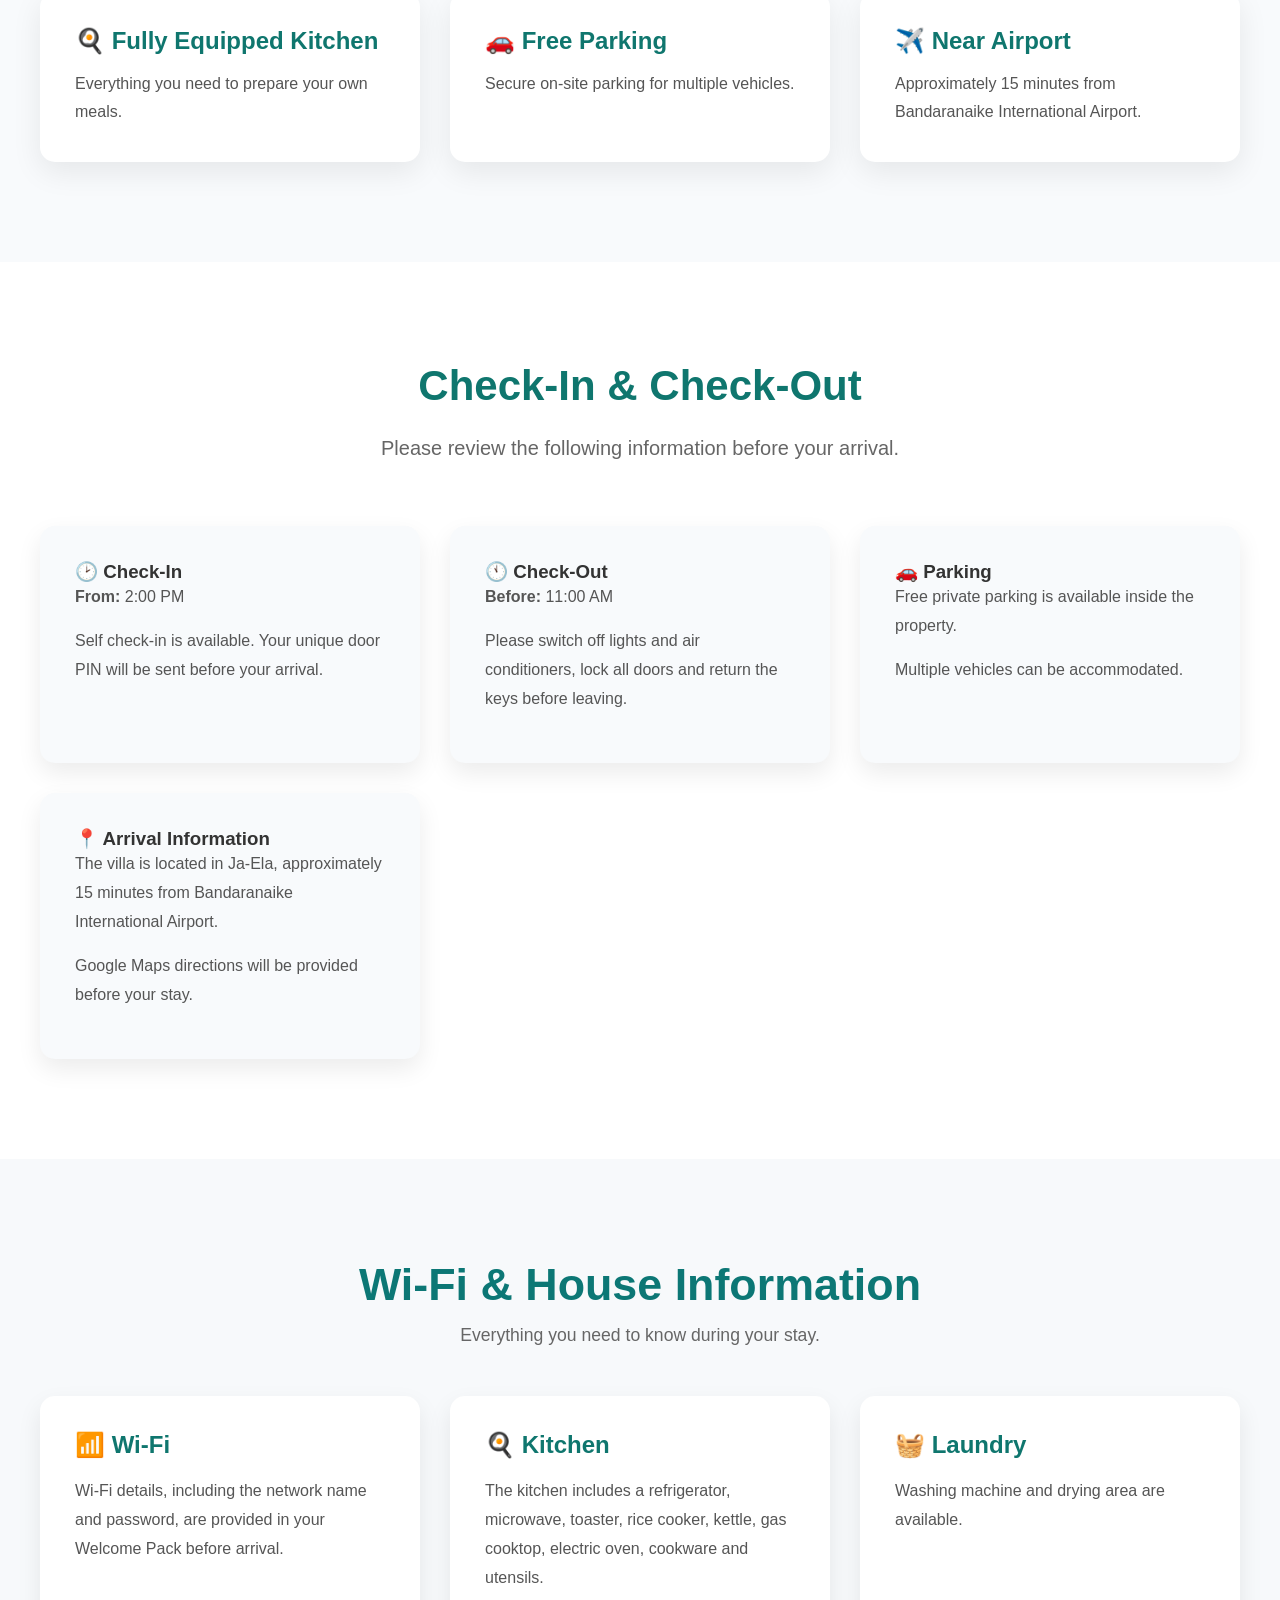
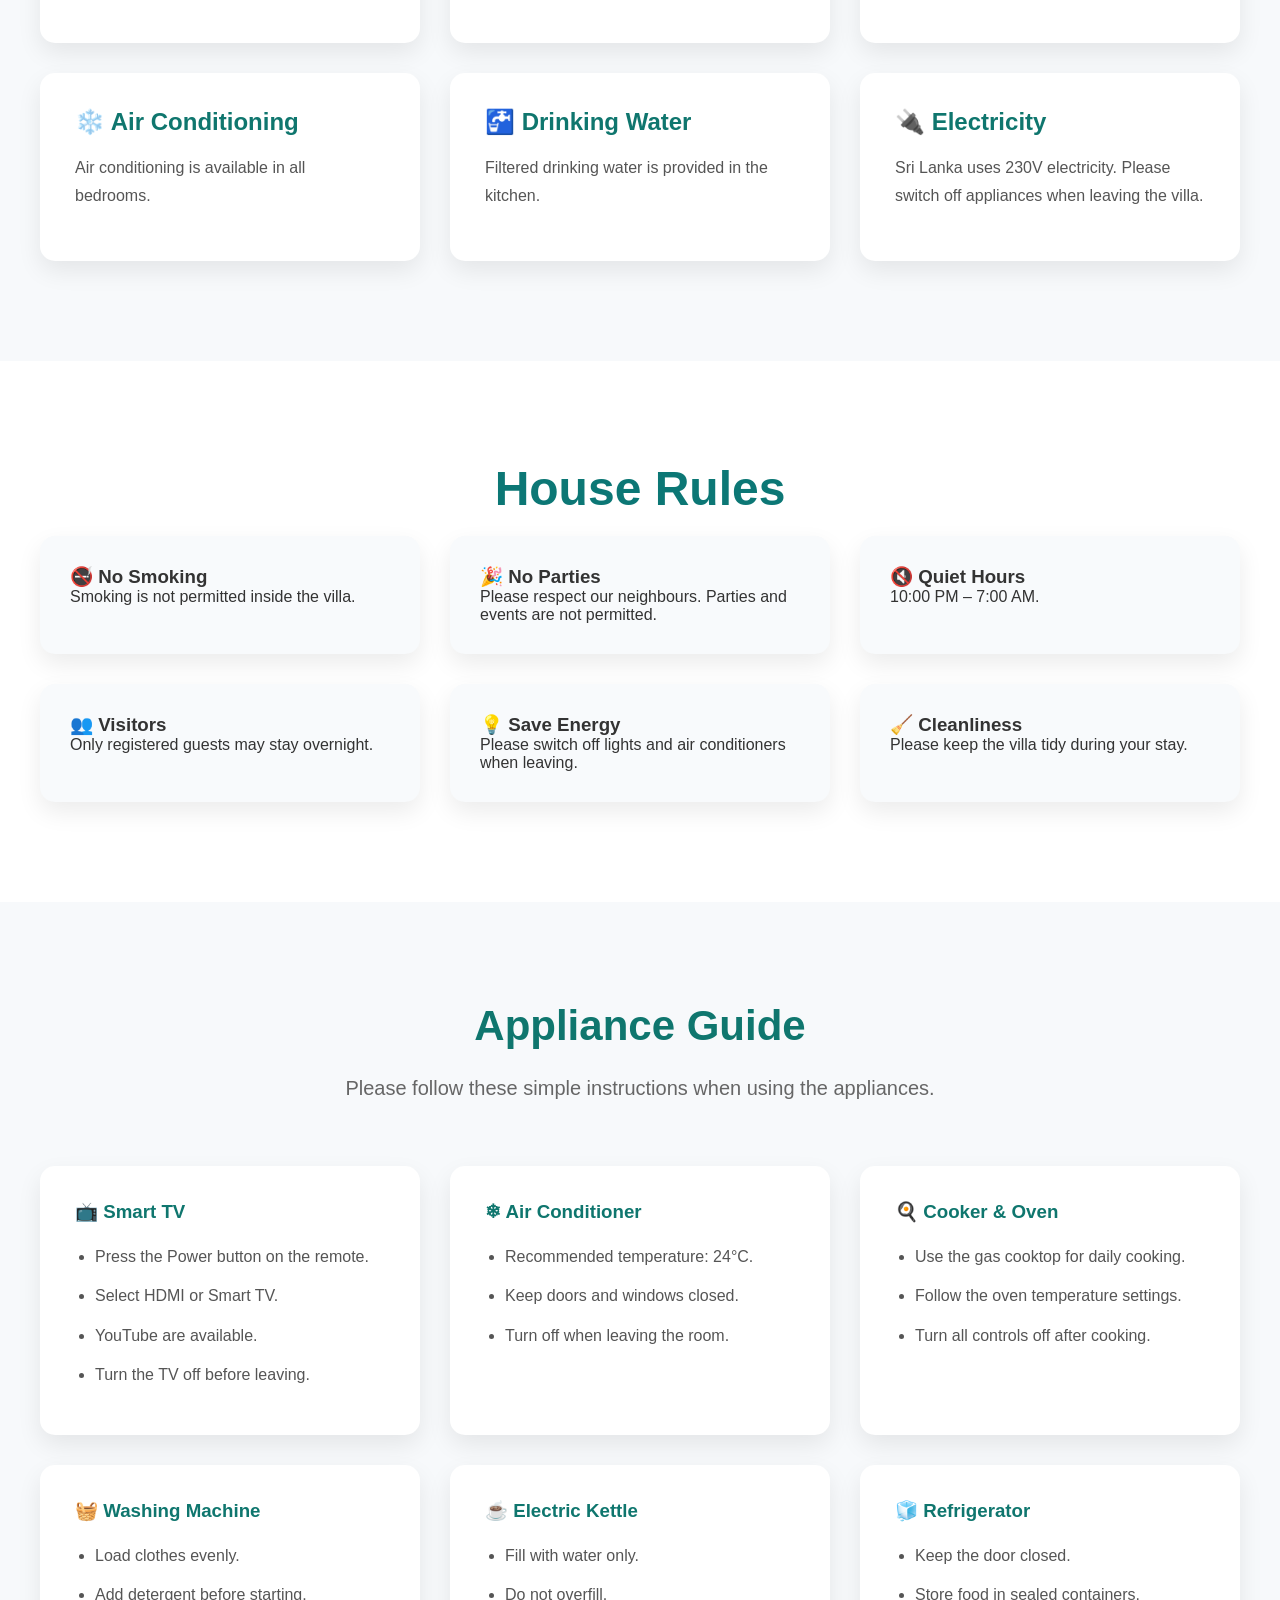
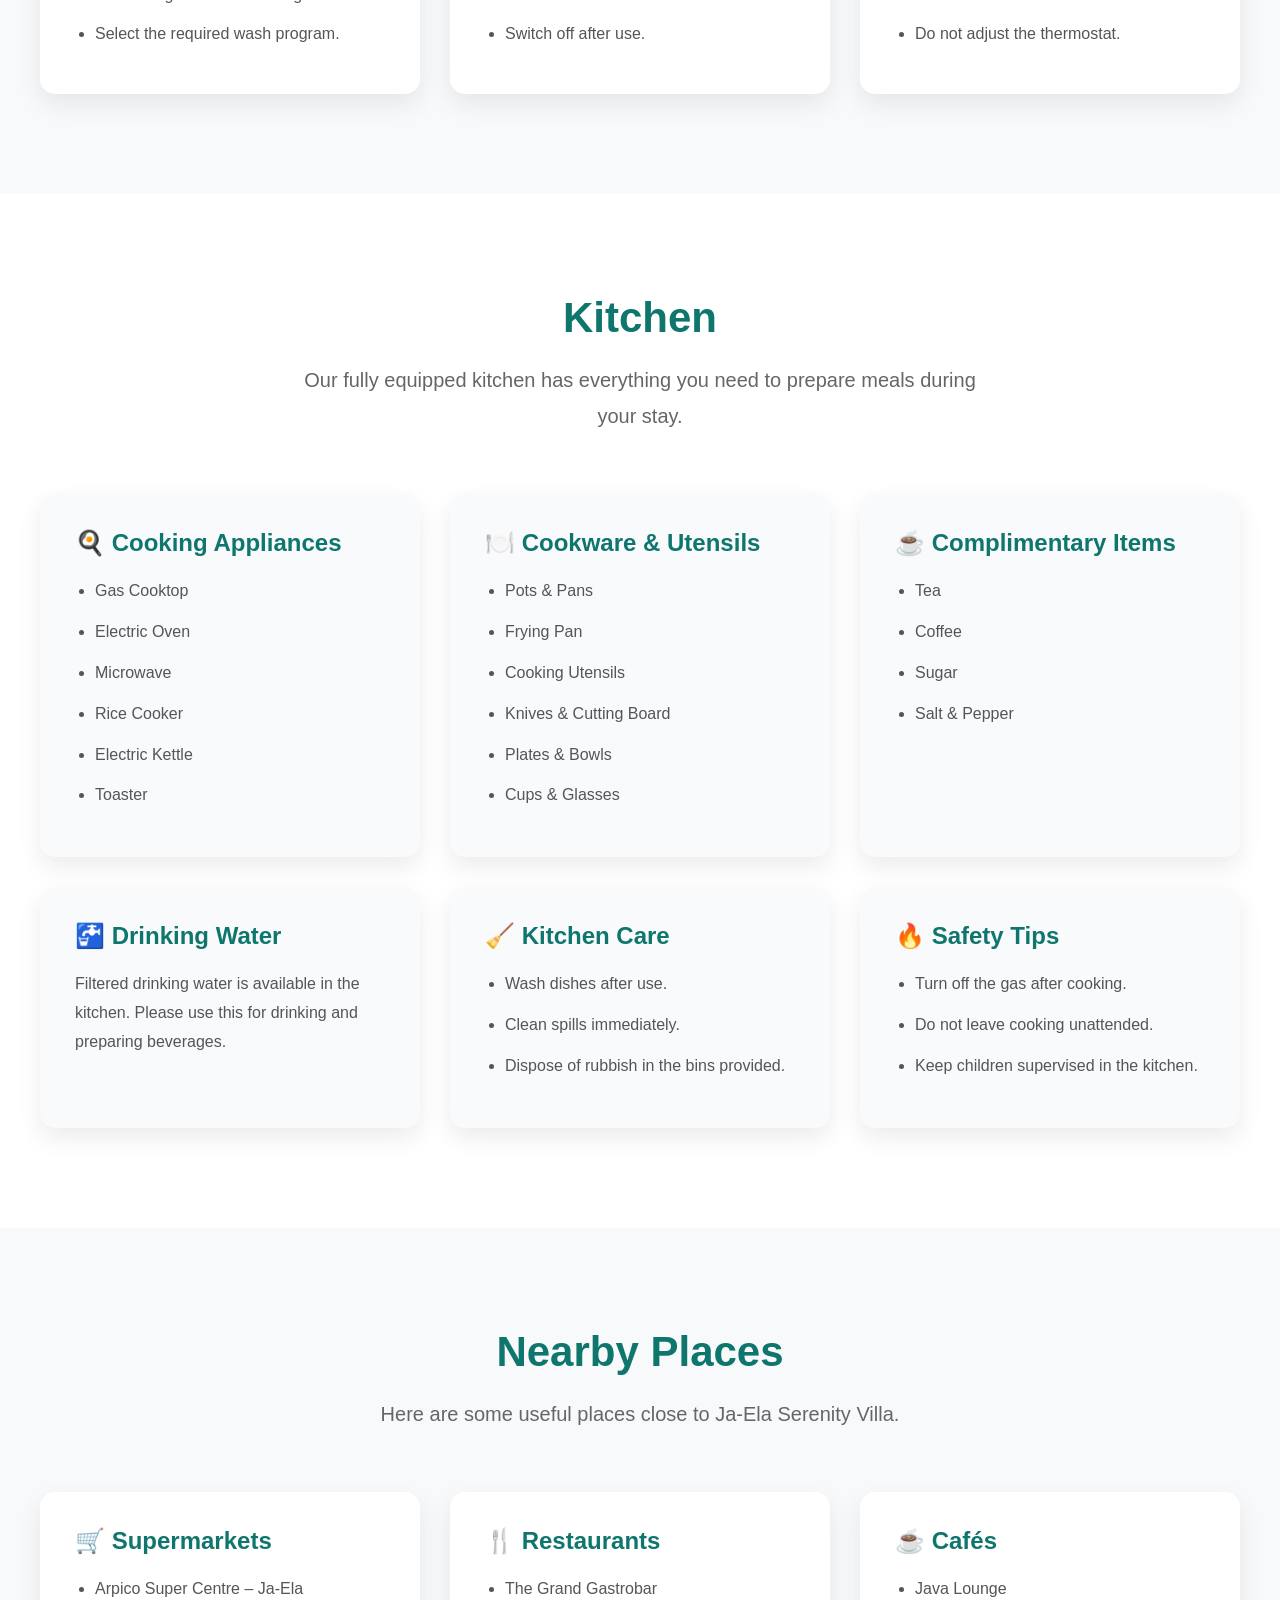
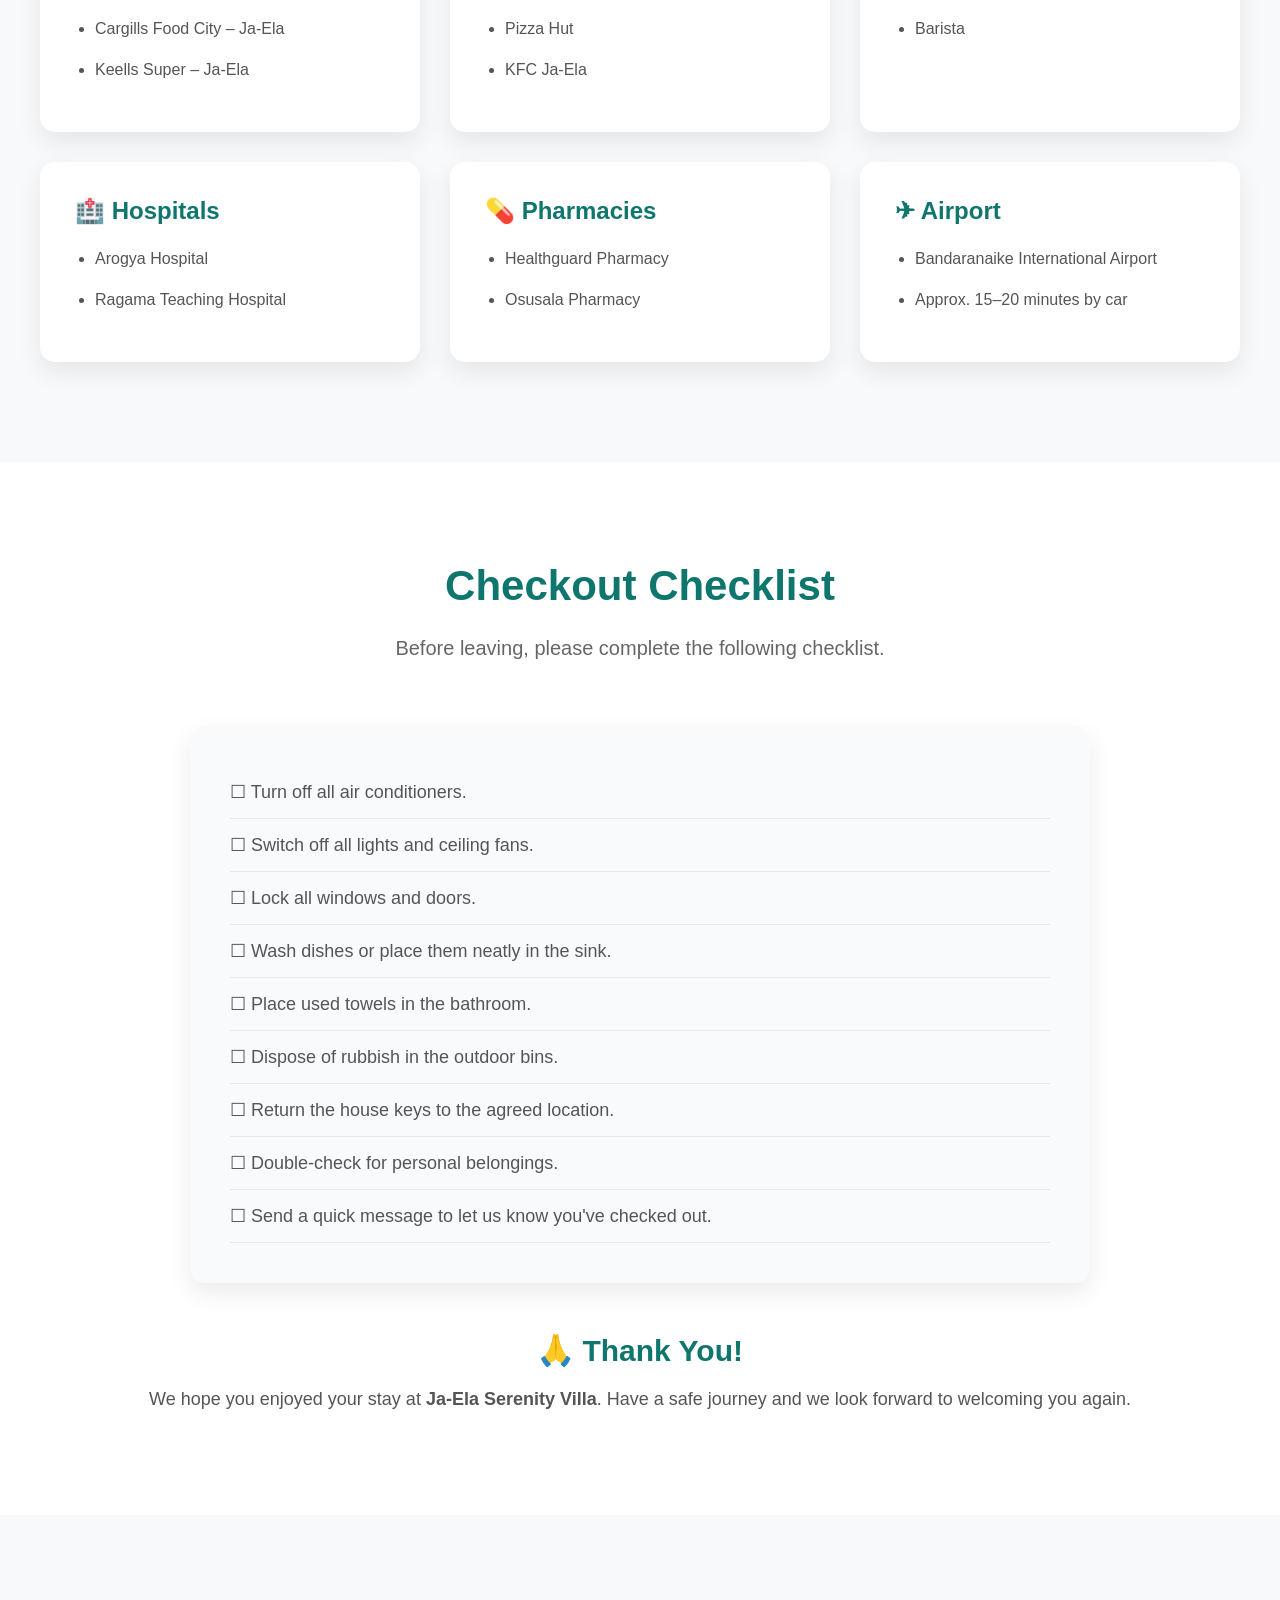
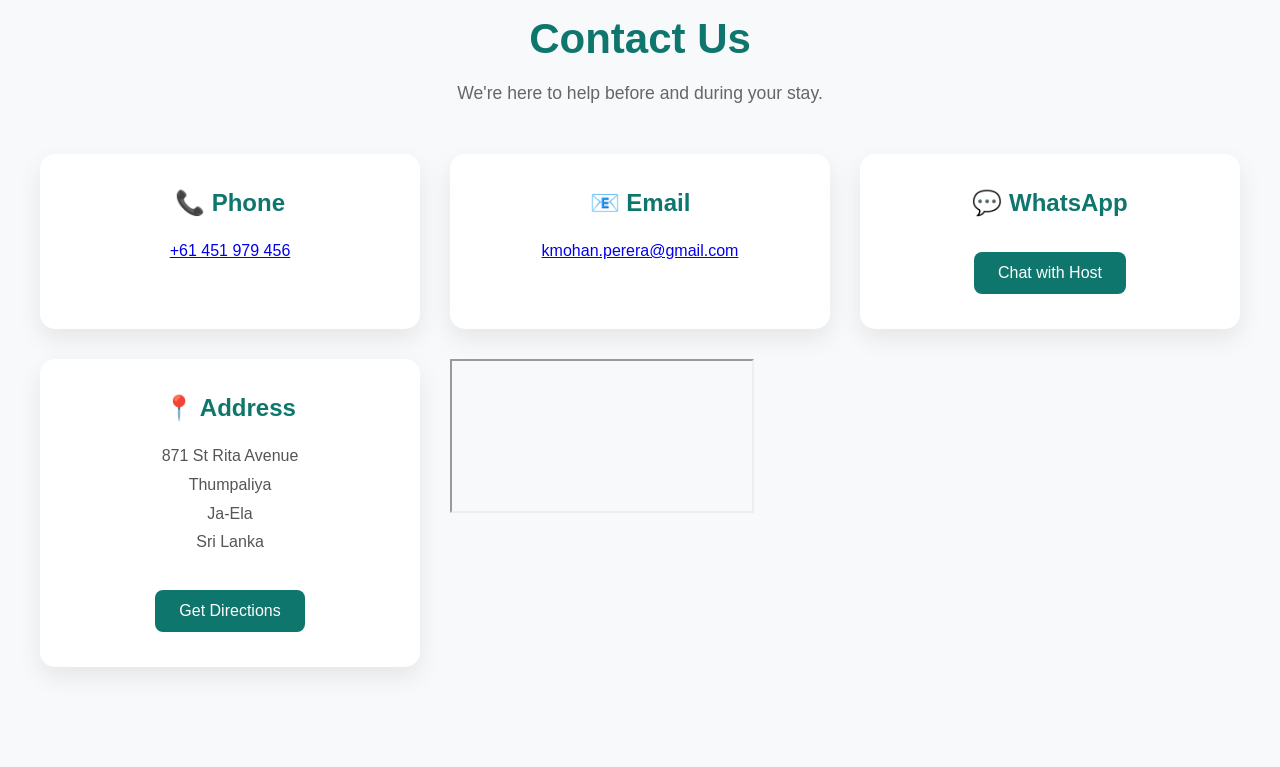
==== commit 30eaf684: "Redesign Contact Us page with links and map" ====
--- a/index.html
+++ b/index.html
@@ -673,10 +673,10 @@
 
     <div class="container">
 
-        <h2>Contact Us</h2>
-
-        <p class="section-description">
-            If you need any assistance during your stay, we're here to help.
+        <h2 class="section-title">Contact Us</h2>
+
+        <p class="section-subtitle">
+            We're here to help before and during your stay.
         </p>
 
         <div class="contact-grid">
@@ -685,24 +685,35 @@
 
                 <h3>📞 Phone</h3>
 
-                <p>+61 451 979 456</p>
-
+                <p>
+                     <a href="tel:+61451979456">
+                        +61 451 979 456
+                    </a>
+                </p>
             </div>
 
             <div class="contact-card">
 
                 <h3>📧 Email</h3>
 
-                <p>kmohan.perera@gmail.com</p>
+                <p>
+                    <a href="mailto:kmohan.perera@gmail.com">
+                        kmohan.perera@gmail.com
+                    </a>
+                </p>
 
             </div>
 
             <div class="contact-card">
 
-                <h3>💬 WhatsApp</h3>
-
-                <a href="https://wa.me/+61451979456" target="_blank" class="contact-button">
+                 <h3>💬 WhatsApp</h3>
+
+                <a href="https://wa.me/61451979456"
+                   target="_blank"
+                   class="contact-button">
+
                     Chat with Host
+
                 </a>
 
             </div>
@@ -712,34 +723,43 @@
                 <h3>📍 Address</h3>
 
                 <p>
+
                     871 St Rita Avenue<br>
+
                     Thumpaliya<br>
+
                     Ja-Ela<br>
+
                     Sri Lanka
-                </p>
-
-            </div>
-
-        </div>
-
-    </div>
-
-</section>
-    <div class="contact-card">
-
-        <h3>🗺 Google Maps</h3>
-
-        <a href="https://maps.app.goo.gl/kW3xjYFig5fxr7XaA"
-        target="_blank"
-        class="contact-button">
-
-       Open in Google Maps
-
-        </a>
-
-    </div>
-
-
+
+                </p>
+                <br>
+
+                <a href="https://maps.app.goo.gl/kW3xjYFig5fxr7XaA"
+                   target="_blank"
+                   class="contact-button">
+
+                    Get Directions
+
+                </a>
+            </div>
+            <div class="map-container">
+
+                <iframe
+                    src="https://www.google.com/maps?q=871+St+Rita+Avenue,+Thumpaliya,+Ja-Ela,+Sri+Lanka&output=embed"
+                    loading="lazy"
+                    allowfullscreen>
+
+                </iframe>
+
+            </div>
+        </div>
+    </div>
+
+        
+</div>
+
+</section>
 <script src="assets/js/main.js"></script>
 
 </body>
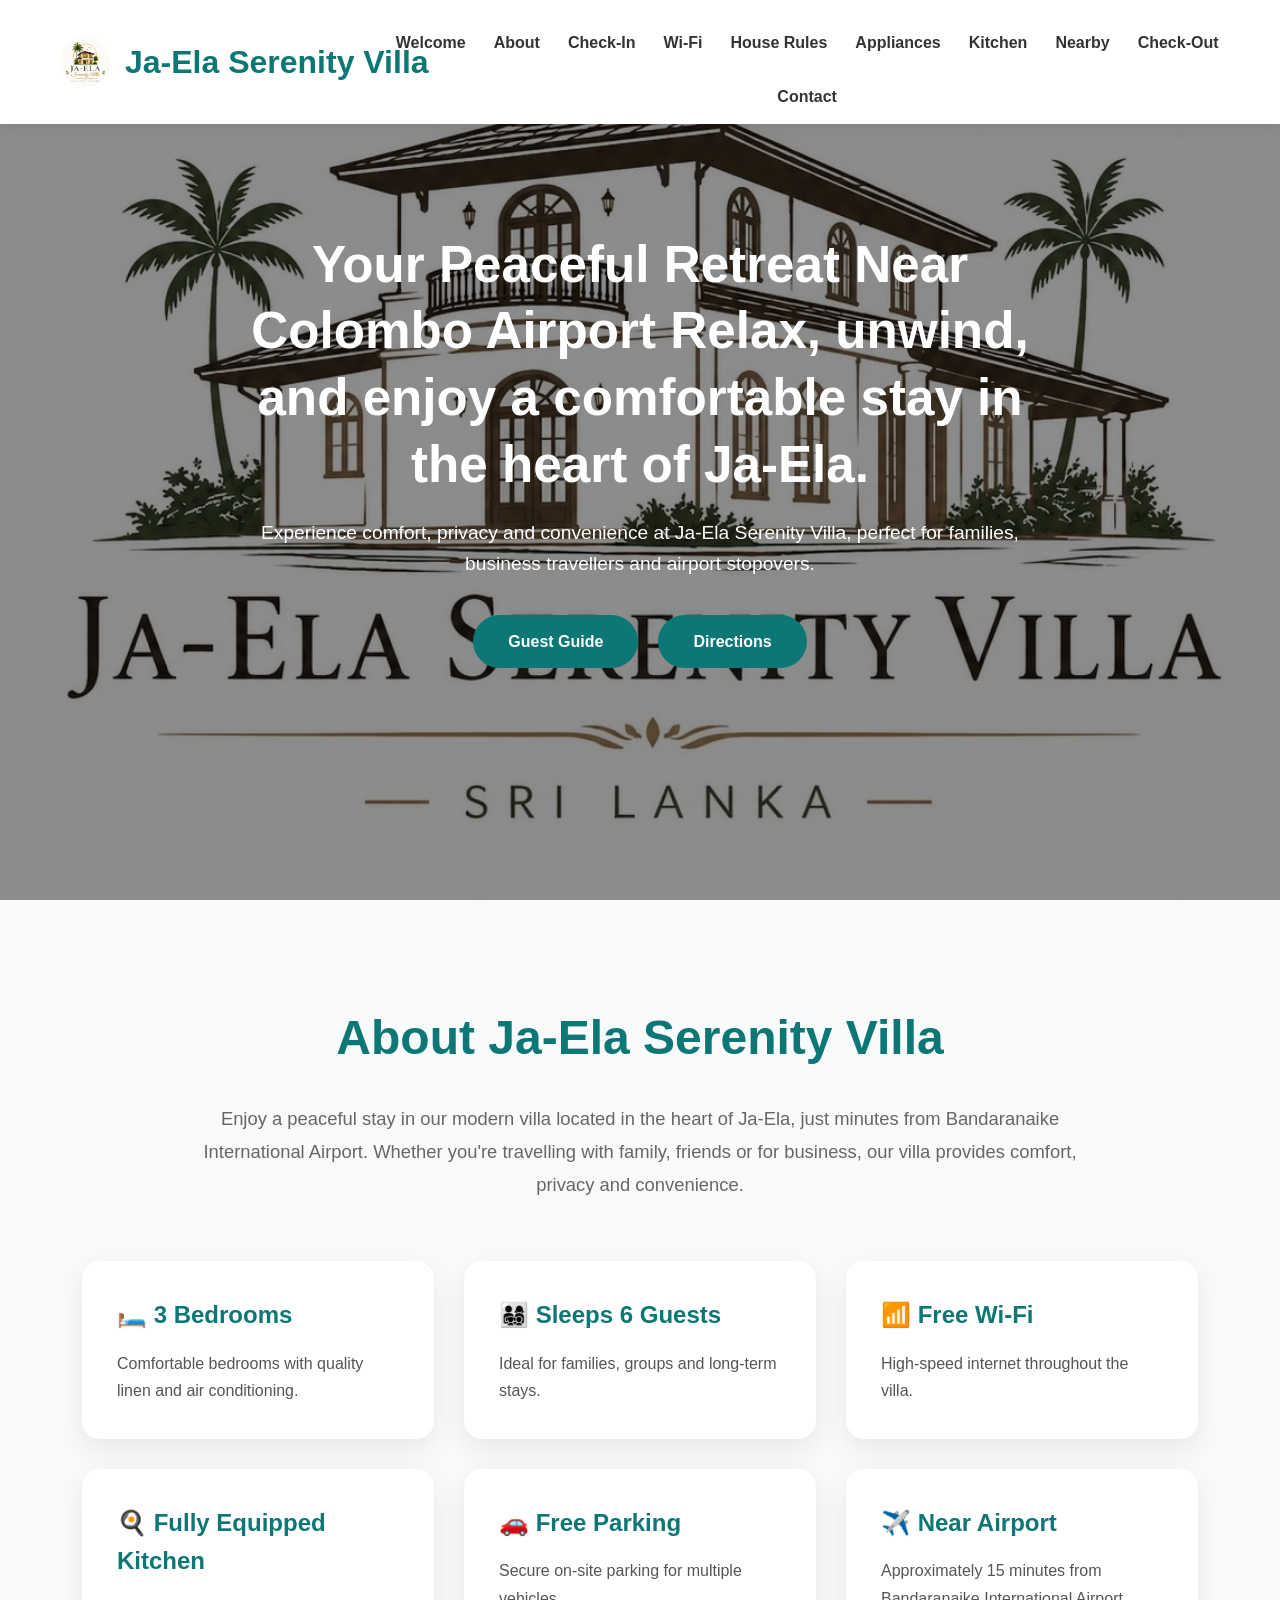
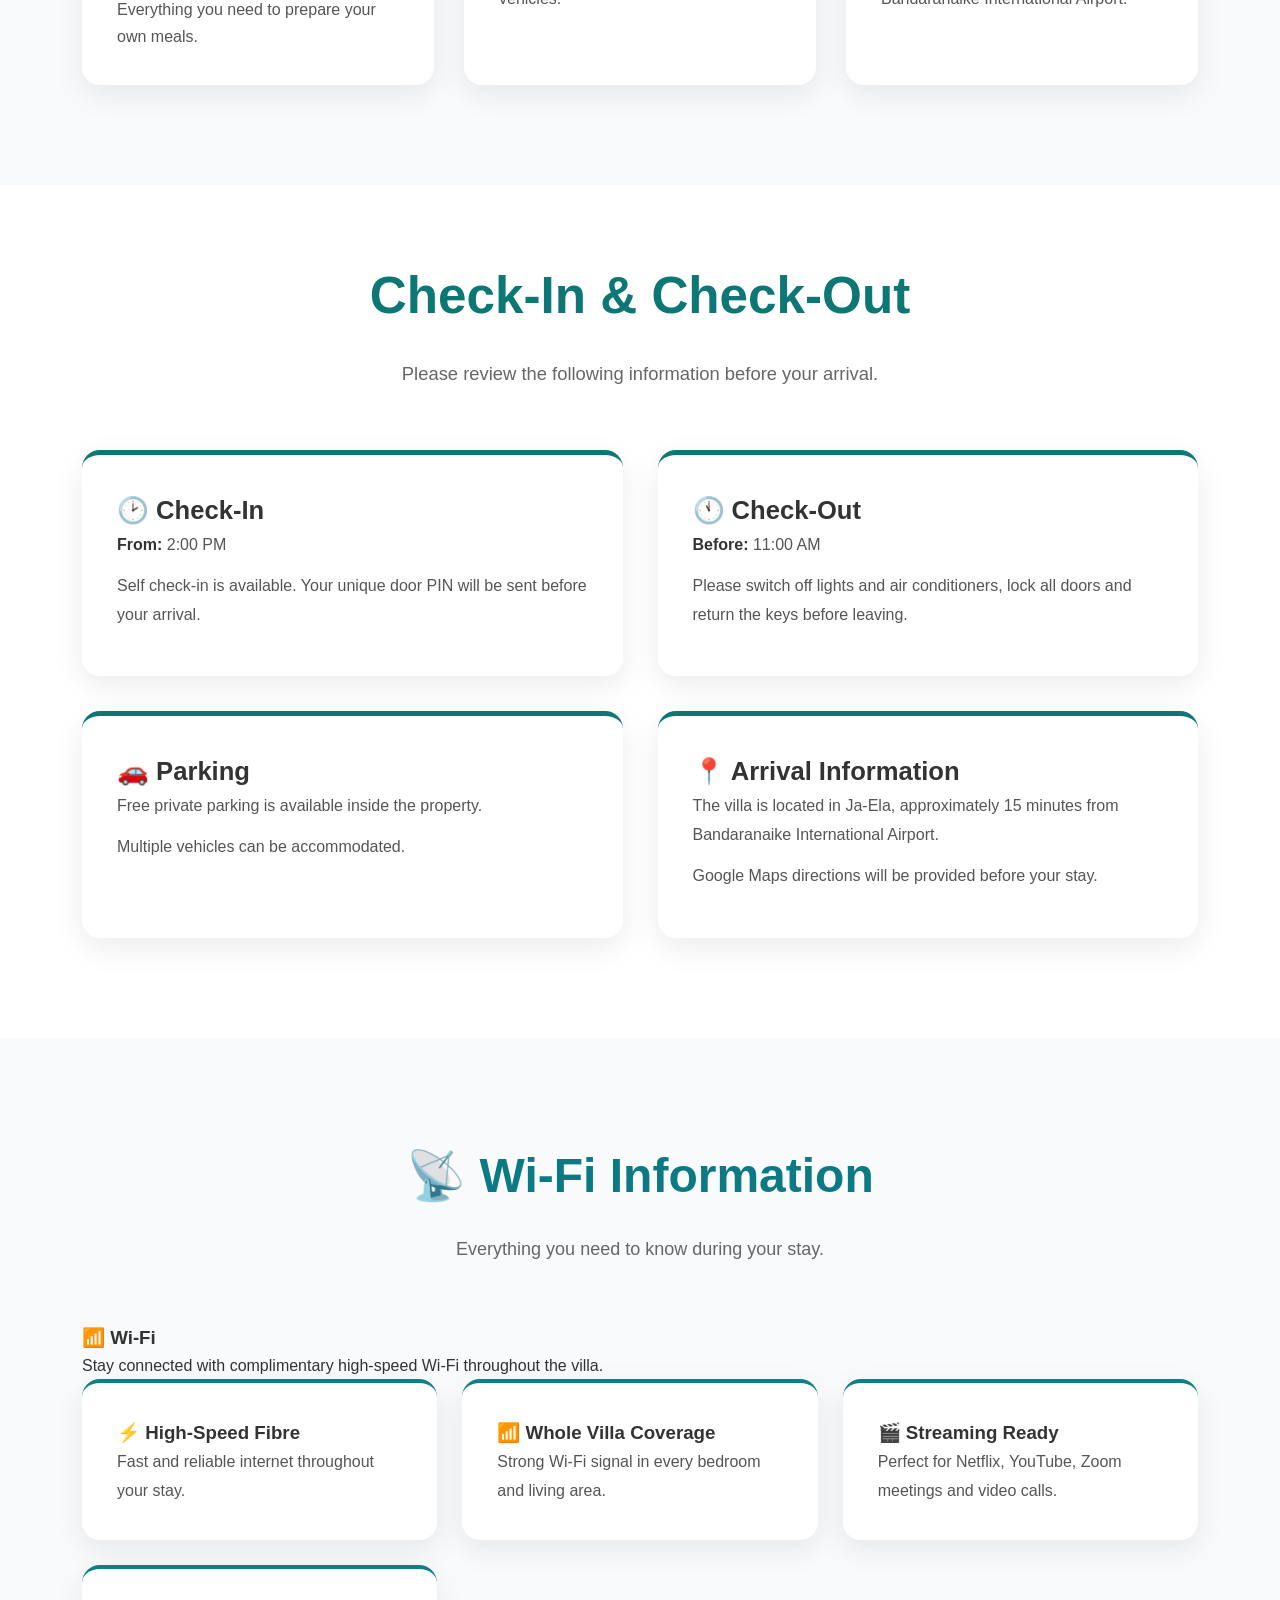
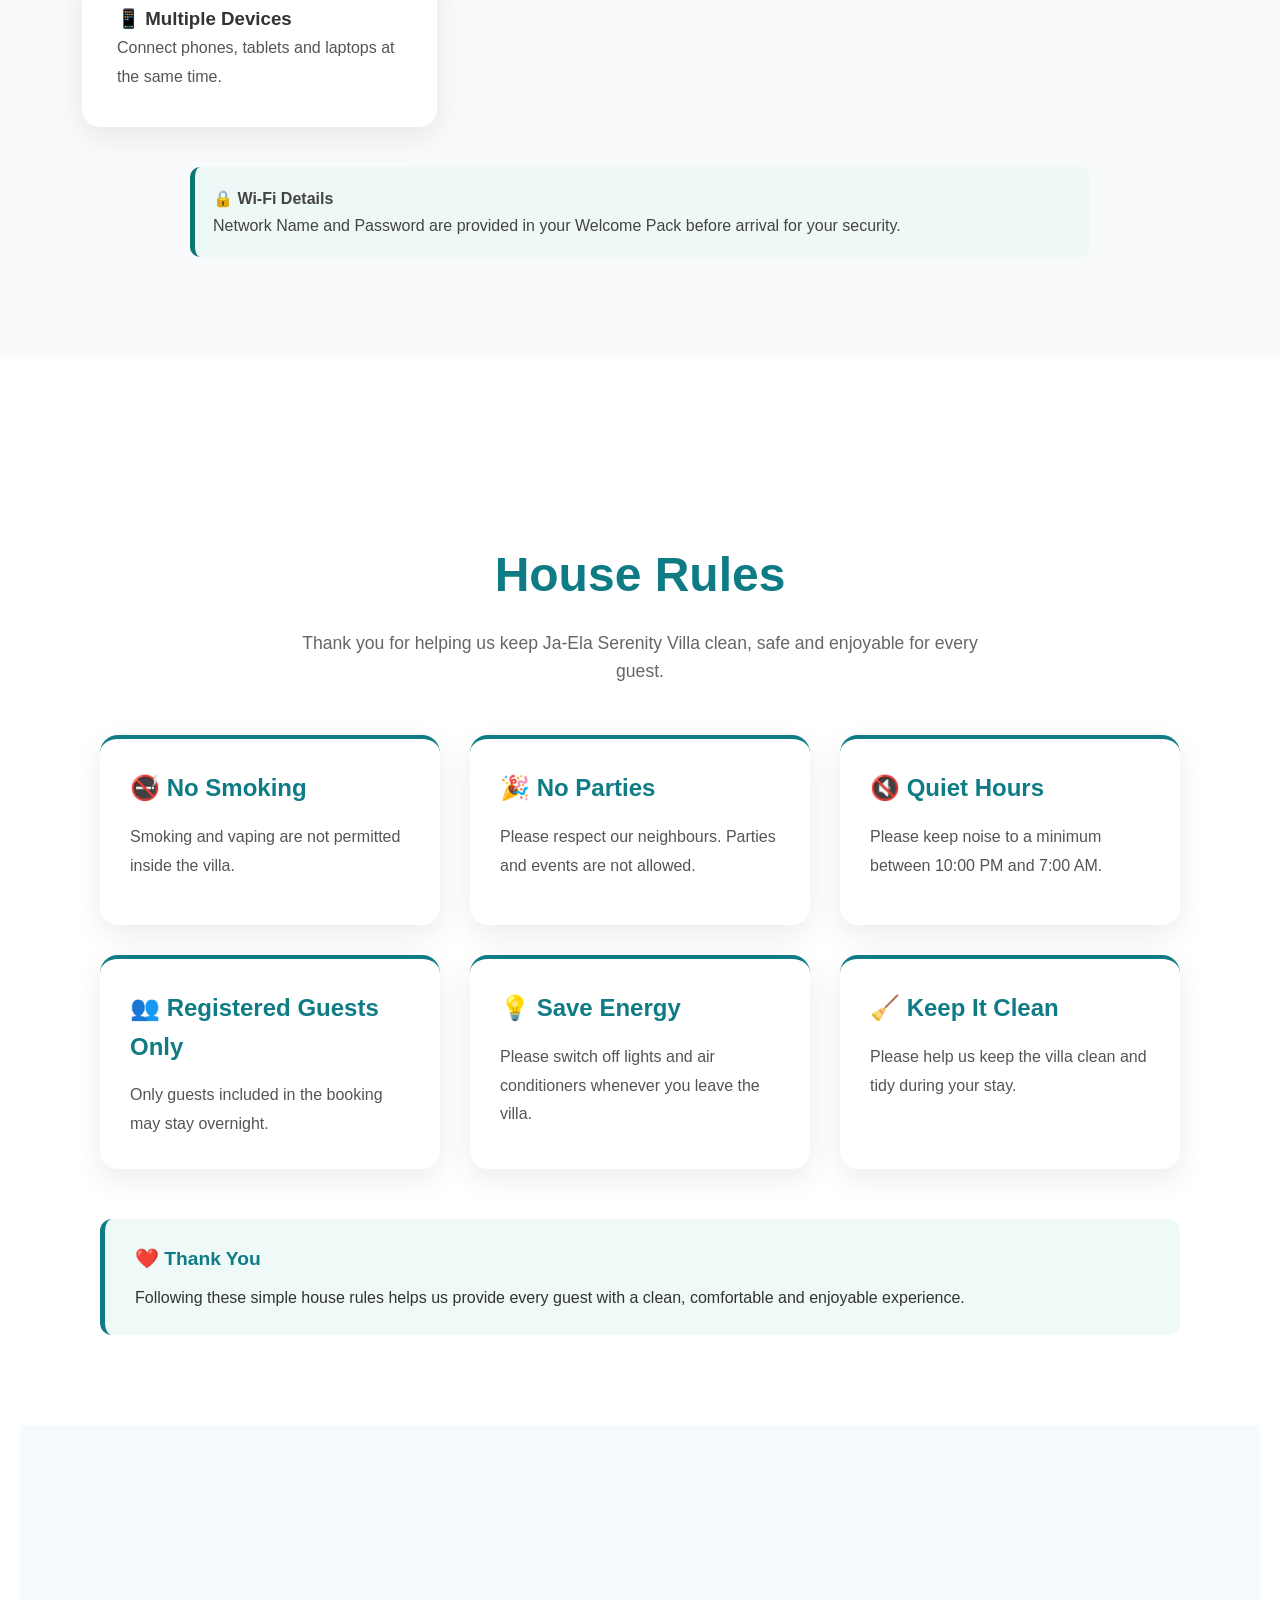
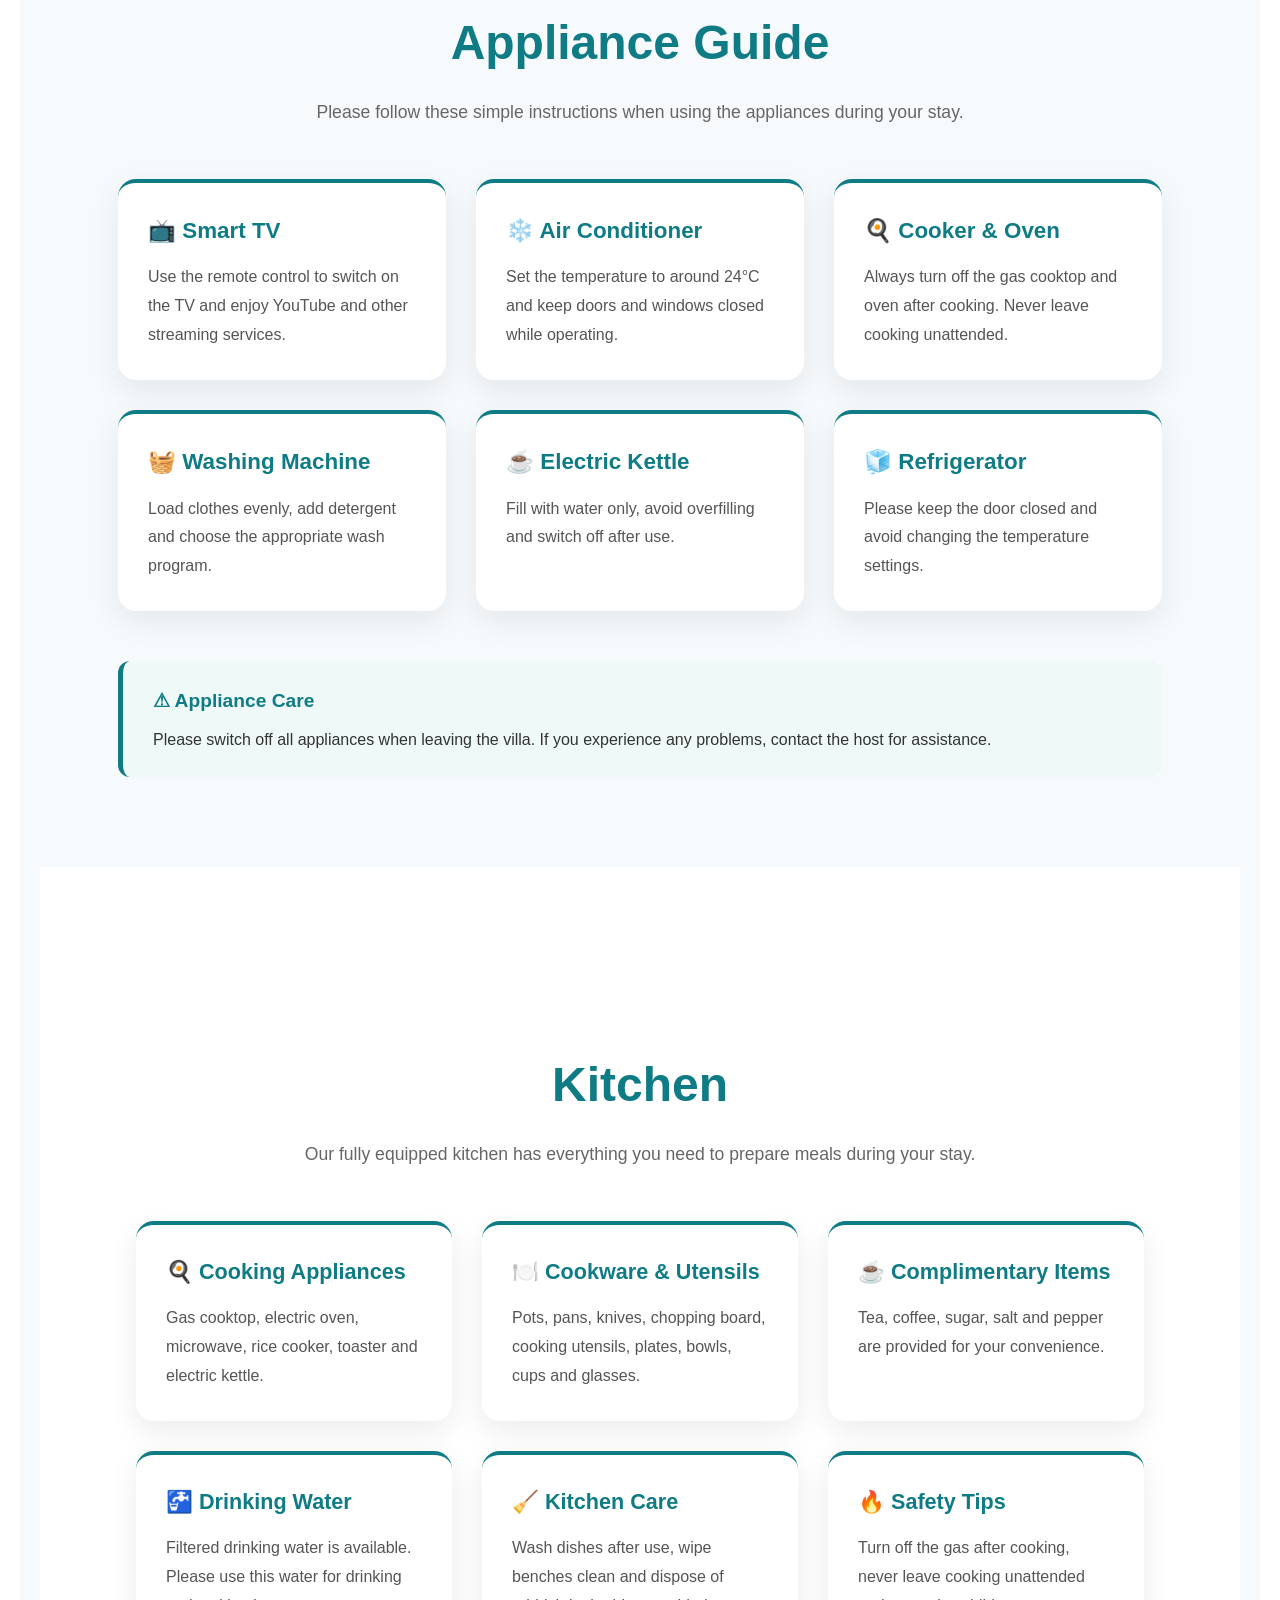
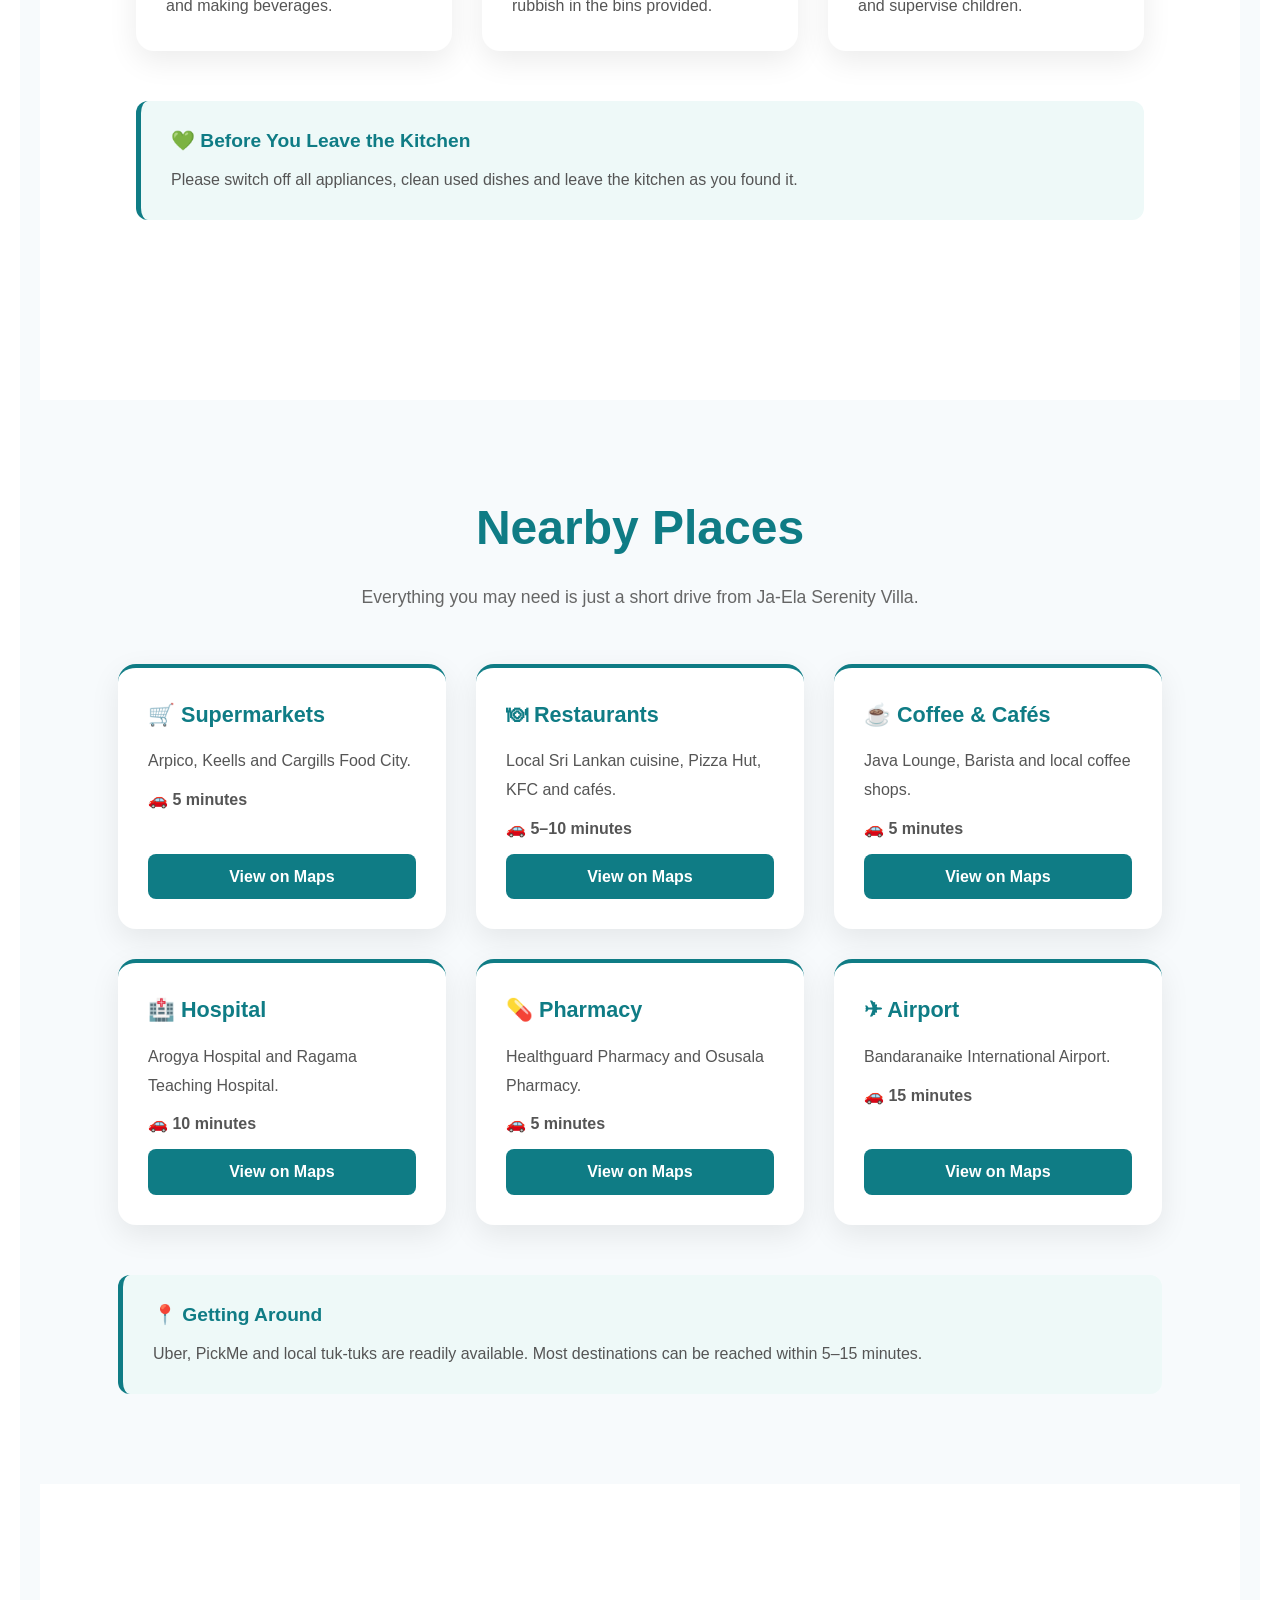
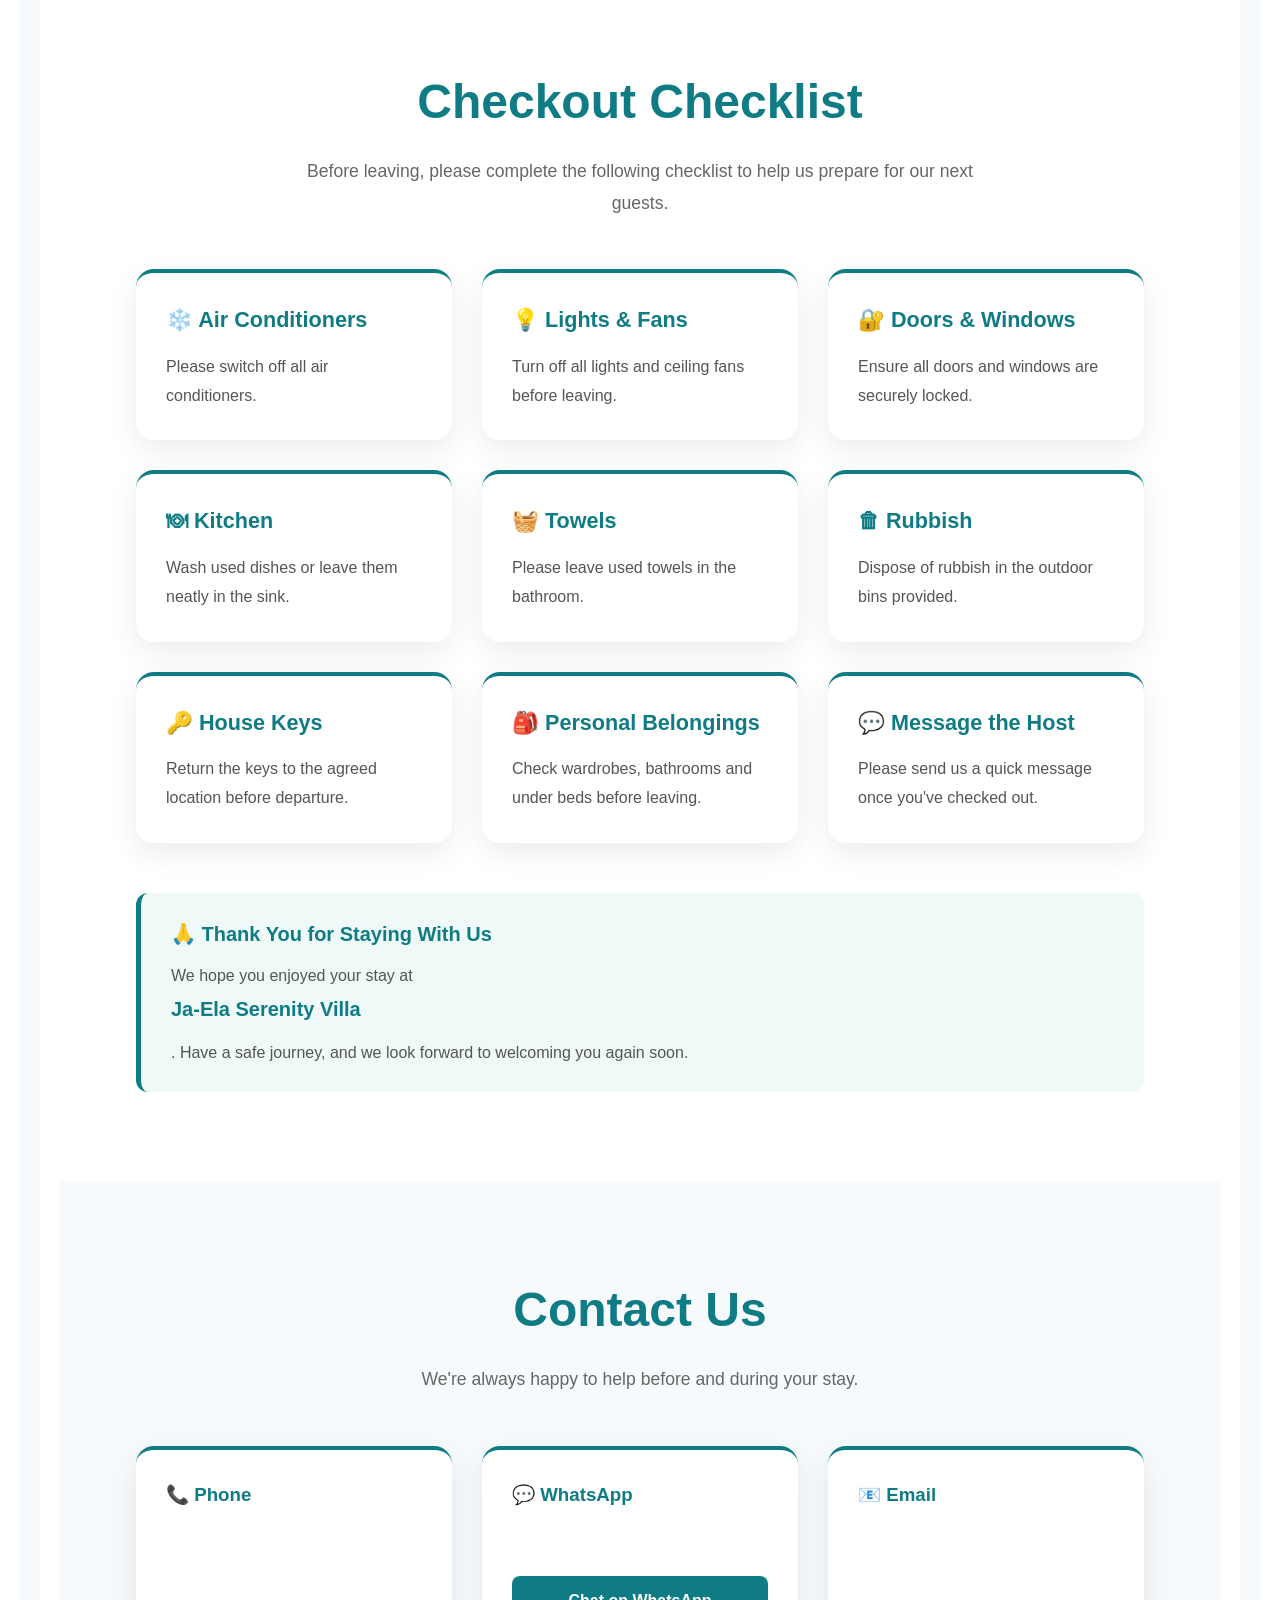
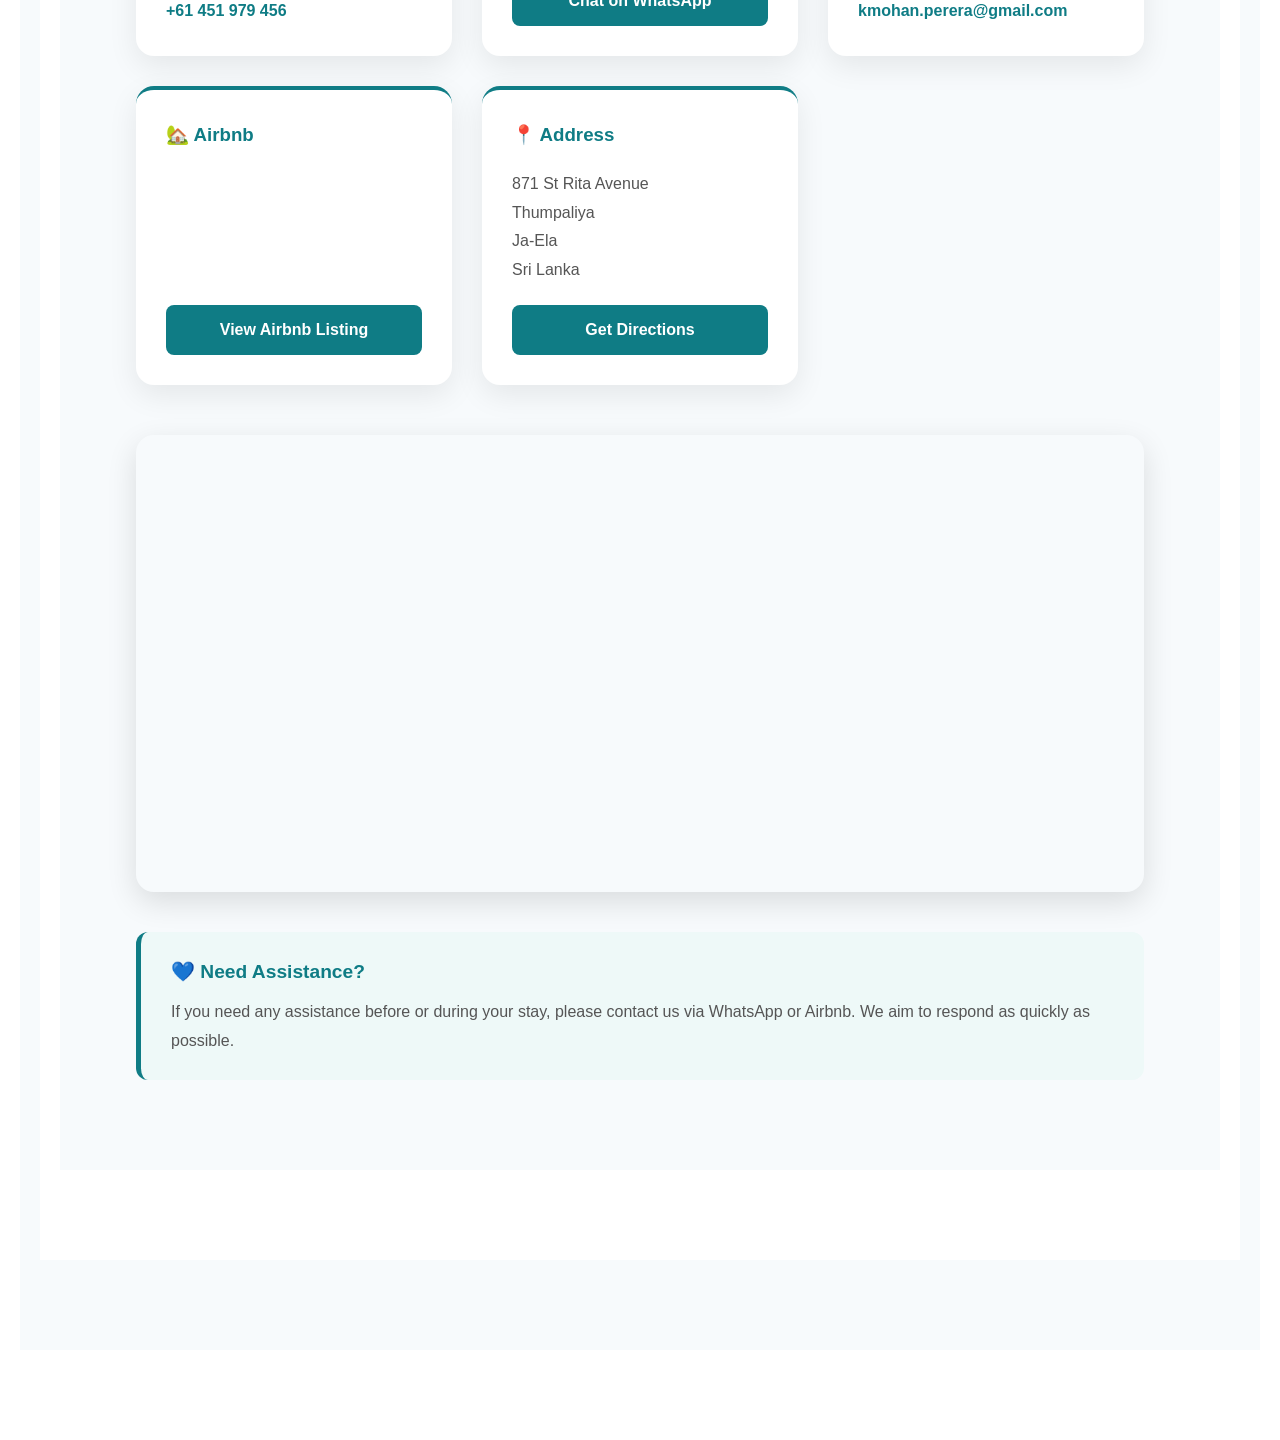
==== commit e3d806b3: "Revamp the site with new style-new.css file" ====
--- a/index.html
+++ b/index.html
@@ -7,7 +7,7 @@
     <meta name="viewport" content="width=device-width, initial-scale=1.0">
     <title>Ja-Ela Serenity Villa</title>
 
-    <link rel="stylesheet" href="assets/css/style.css">
+    <link rel="stylesheet" href="assets/css/style-new.css">
     <link rel="preconnect" href="https://fonts.googleapis.com">
     <link rel="preconnect" href="https://fonts.gstatic.com" crossorigin>
 
@@ -64,9 +64,12 @@
             perfect for families, business travellers and airport stopovers.
         </p>
 
-        <div class="hero-button">
-            <a href="#checkin" class="hero-button"> Guest Guide</a>
-            <a href="#contact" class="hero-button">Directions</a> 
+        <div class="hero-buttons">
+
+            <a href="#checkin" class="hero-button">Guest Guide</a>
+
+            <a href="#contact" class="hero-button">Directions</a>
+
         </div>
     </div>
 
@@ -194,248 +197,193 @@
 
 </section>
 
-<section id="wifi" class="house-info">
-
-    <div class="container">
-
-        <h2 class="section-title">Wi-Fi & House Information</h2>
-
-        <p class="section-subtitle">
-        Everything you need to know during your stay.
-        </p>
-
-        <div class="info-grid">
-
-            <div class="info-card">
-                <h3>📶 Wi-Fi</h3>
-                <p>
-                Wi-Fi details, including the network name and password,
-                 are provided in your Welcome Pack before arrival.
-                </p>
-            </div>
-
-            <div class="info-card">
-
-                <h3>🍳 Kitchen</h3>
-
-                <p>
-                    The kitchen includes a refrigerator, microwave,
-                    toaster, rice cooker, kettle, gas cooktop,
-                    electric oven, cookware and utensils.
-                </p>
-
-            </div>
-
-            <div class="info-card">
-
-                <h3>🧺 Laundry</h3>
-
-                <p>
-                    Washing machine and drying area are available.
-                </p>
-
-            </div>
-
-            <div class="info-card">
-
-                <h3>❄️ Air Conditioning</h3>
-
-                <p>
-                    Air conditioning is available in all bedrooms.
-                </p>
-
-            </div>
-
-            <div class="info-card">
-
-                <h3>🚰 Drinking Water</h3>
-
-                <p>
-                    Filtered drinking water is provided in the kitchen.
-                </p>
-
-            </div>
-
-            <div class="info-card">
-
-                <h3>🔌 Electricity</h3>
-
-                <p>
-                    Sri Lanka uses 230V electricity.
-                    Please switch off appliances when leaving the villa.
-                </p>
-
-            </div>
-
-        </div>
-
-    </div>
-
-</section>
+<section id="wifi" class="wifi">
+
+    <div class="container">
+
+        <h2>📡 Wi-Fi Information</h2>
+
+        <p class="section-description">
+            Everything you need to know during your stay.
+            </p>
+         <h3>📶 Wi-Fi</h3>
+
+            <p>
+            Stay connected with complimentary high-speed Wi-Fi throughout the villa.
+         </p>
+
+        <div class="wifi-grid">
+
+   
+
+    <div class="wifi-card">
+        <h3>⚡ High-Speed Fibre</h3>
+        <p>Fast and reliable internet throughout your stay.</p>
+    </div>
+
+    <div class="wifi-card">
+        <h3>📶 Whole Villa Coverage</h3>
+        <p>Strong Wi-Fi signal in every bedroom and living area.</p>
+    </div>
+
+    <div class="wifi-card">
+        <h3>🎬 Streaming Ready</h3>
+        <p>Perfect for Netflix, YouTube, Zoom meetings and video calls.</p>
+    </div>
+
+    <div class="wifi-card">
+        <h3>📱 Multiple Devices</h3>
+        <p>Connect phones, tablets and laptops at the same time.</p>
+    </div>
+
+
+</div>
+
+    <div class="wifi-note">
+
+    <strong>🔒 Wi-Fi Details</strong>
+
+    <p>
+        Network Name and Password are provided in your Welcome Pack
+        before arrival for your security.
+    </p>
+
+</div>
+</div>
+
+</section>
+
 
 
 
 <section id="house" class="house-rules">
 
+    <section id="house" class="house-rules">
+
     <div class="container">
 
         <h2>House Rules</h2>
+
+        <p class="section-description">
+            Thank you for helping us keep Ja-Ela Serenity Villa clean, safe and enjoyable for every guest.
+        </p>
 
         <div class="rules-grid">
 
             <div class="rule-card">
                 <h3>🚭 No Smoking</h3>
-                <p>Smoking is not permitted inside the villa.</p>
+                <p>Smoking and vaping are not permitted inside the villa.</p>
             </div>
 
             <div class="rule-card">
                 <h3>🎉 No Parties</h3>
-                <p>Please respect our neighbours. Parties and events are not permitted.</p>
+                <p>Please respect our neighbours. Parties and events are not allowed.</p>
             </div>
 
             <div class="rule-card">
                 <h3>🔇 Quiet Hours</h3>
-                <p>10:00 PM – 7:00 AM.</p>
+                <p>Please keep noise to a minimum between 10:00 PM and 7:00 AM.</p>
             </div>
 
             <div class="rule-card">
-                <h3>👥 Visitors</h3>
-                <p>Only registered guests may stay overnight.</p>
+                <h3>👥 Registered Guests Only</h3>
+                <p>Only guests included in the booking may stay overnight.</p>
             </div>
 
             <div class="rule-card">
                 <h3>💡 Save Energy</h3>
-                <p>Please switch off lights and air conditioners when leaving.</p>
+                <p>Please switch off lights and air conditioners whenever you leave the villa.</p>
             </div>
 
             <div class="rule-card">
-                <h3>🧹 Cleanliness</h3>
-                <p>Please keep the villa tidy during your stay.</p>
-            </div>
-
-        </div>
-
-    </div>
+                <h3>🧹 Keep It Clean</h3>
+                <p>Please help us keep the villa clean and tidy during your stay.</p>
+            </div>
+
+        </div>
+
+        <div class="rules-note">
+
+            <strong>❤️ Thank You</strong>
+
+            <p>
+                Following these simple house rules helps us provide every guest with
+                a clean, comfortable and enjoyable experience.
+            </p>
+
+        </div>
+
+    </div>
+
 
 </section>
 
 <section id="appliances" class="appliance-guide">
 
+    <section id="appliances" class="appliance-guide">
+
     <div class="container">
 
         <h2>Appliance Guide</h2>
 
         <p class="section-description">
-            Please follow these simple instructions when using the appliances.
+            Please follow these simple instructions when using the appliances during your stay.
         </p>
 
         <div class="appliance-grid">
 
             <div class="appliance-card">
-
                 <h3>📺 Smart TV</h3>
-
-                <ul>
-
-                    <li>Press the Power button on the remote.</li>
-
-                    <li>Select HDMI or Smart TV.</li>
-
-                    <li>YouTube are available.</li>
-
-                    <li>Turn the TV off before leaving.</li>
-
-                </ul>
-
+                <p>Use the remote control to switch on the TV and enjoy YouTube and other streaming services.</p>
             </div>
 
             <div class="appliance-card">
-
-                <h3>❄ Air Conditioner</h3>
-
-                <ul>
-
-                    <li>Recommended temperature: 24°C.</li>
-
-                    <li>Keep doors and windows closed.</li>
-
-                    <li>Turn off when leaving the room.</li>
-
-                </ul>
-
+                <h3>❄️ Air Conditioner</h3>
+                <p>Set the temperature to around 24°C and keep doors and windows closed while operating.</p>
             </div>
 
             <div class="appliance-card">
-
                 <h3>🍳 Cooker & Oven</h3>
-
-                <ul>
-
-                    <li>Use the gas cooktop for daily cooking.</li>
-
-                    <li>Follow the oven temperature settings.</li>
-
-                    <li>Turn all controls off after cooking.</li>
-
-                </ul>
-
+                <p>Always turn off the gas cooktop and oven after cooking. Never leave cooking unattended.</p>
             </div>
 
             <div class="appliance-card">
-
                 <h3>🧺 Washing Machine</h3>
-
-                <ul>
-
-                    <li>Load clothes evenly.</li>
-
-                    <li>Add detergent before starting.</li>
-
-                    <li>Select the required wash program.</li>
-
-                </ul>
-
+                <p>Load clothes evenly, add detergent and choose the appropriate wash program.</p>
             </div>
 
             <div class="appliance-card">
-
                 <h3>☕ Electric Kettle</h3>
-
-                <ul>
-
-                    <li>Fill with water only.</li>
-
-                    <li>Do not overfill.</li>
-
-                    <li>Switch off after use.</li>
-
-                </ul>
-
+                <p>Fill with water only, avoid overfilling and switch off after use.</p>
             </div>
 
             <div class="appliance-card">
-
                 <h3>🧊 Refrigerator</h3>
-
-                <ul>
-
-                    <li>Keep the door closed.</li>
-
-                    <li>Store food in sealed containers.</li>
-
-                    <li>Do not adjust the thermostat.</li>
-
-                </ul>
-
-            </div>
-
-        </div>
-
-    </div>
+                <p>Please keep the door closed and avoid changing the temperature settings.</p>
+            </div>
+
+        </div>
+
+        <div class="appliance-note">
+
+            <strong>⚠ Appliance Care</strong>
+
+            <p>
+                Please switch off all appliances when leaving the villa.
+                If you experience any problems, contact the host for assistance.
+            </p>
+
+        </div>
+
+    </div>
+
+
 
 </section>
 
 <section id="kitchen" class="kitchen">
+
+ <section id="kitchen" class="kitchen">
 
     <div class="container">
 
@@ -448,235 +396,238 @@
         <div class="kitchen-grid">
 
             <div class="kitchen-card">
-
                 <h3>🍳 Cooking Appliances</h3>
-
-                <ul>
-                    <li>Gas Cooktop</li>
-                    <li>Electric Oven</li>
-                    <li>Microwave</li>
-                    <li>Rice Cooker</li>
-                    <li>Electric Kettle</li>
-                    <li>Toaster</li>
-                </ul>
-
+                <p>
+                    Gas cooktop, electric oven, microwave,
+                    rice cooker, toaster and electric kettle.
+                </p>
             </div>
 
             <div class="kitchen-card">
-
                 <h3>🍽️ Cookware & Utensils</h3>
-
-                <ul>
-                    <li>Pots & Pans</li>
-                    <li>Frying Pan</li>
-                    <li>Cooking Utensils</li>
-                    <li>Knives & Cutting Board</li>
-                    <li>Plates & Bowls</li>
-                    <li>Cups & Glasses</li>
-                </ul>
-
+                <p>
+                    Pots, pans, knives, chopping board,
+                    cooking utensils, plates, bowls,
+                    cups and glasses.
+                </p>
             </div>
 
             <div class="kitchen-card">
-
                 <h3>☕ Complimentary Items</h3>
-
-                <ul>
-                    <li>Tea</li>
-                    <li>Coffee</li>
-                    <li>Sugar</li>
-                    <li>Salt & Pepper</li>
-                </ul>
-
+                <p>
+                    Tea, coffee, sugar,
+                    salt and pepper are provided
+                    for your convenience.
+                </p>
             </div>
 
             <div class="kitchen-card">
-
                 <h3>🚰 Drinking Water</h3>
-
-                <p>
-                    Filtered drinking water is available in the kitchen.
-                    Please use this for drinking and preparing beverages.
-                </p>
-
+                <p>
+                    Filtered drinking water is available.
+                    Please use this water for drinking
+                    and making beverages.
+                </p>
             </div>
 
             <div class="kitchen-card">
-
                 <h3>🧹 Kitchen Care</h3>
-
-                <ul>
-                    <li>Wash dishes after use.</li>
-                    <li>Clean spills immediately.</li>
-                    <li>Dispose of rubbish in the bins provided.</li>
-                </ul>
-
+                <p>
+                    Wash dishes after use,
+                    wipe benches clean
+                    and dispose of rubbish
+                    in the bins provided.
+                </p>
             </div>
 
             <div class="kitchen-card">
-
                 <h3>🔥 Safety Tips</h3>
-
-                <ul>
-                    <li>Turn off the gas after cooking.</li>
-                    <li>Do not leave cooking unattended.</li>
-                    <li>Keep children supervised in the kitchen.</li>
-                </ul>
-
-            </div>
-
-        </div>
-
-    </div>
-
+                <p>
+                    Turn off the gas after cooking,
+                    never leave cooking unattended
+                    and supervise children.
+                </p>
+            </div>
+
+        </div>
+
+        <div class="kitchen-note">
+
+            <strong>💚 Before You Leave the Kitchen</strong>
+
+            <p>
+                Please switch off all appliances,
+                clean used dishes and leave the kitchen
+                as you found it.
+            </p>
+
+        </div>
+
+    </div>
+
+</section>
 </section>
 
 <section id="local" class="nearby">
 
+   
+
     <div class="container">
 
         <h2>Nearby Places</h2>
 
         <p class="section-description">
-            Here are some useful places close to Ja-Ela Serenity Villa.
+            Everything you may need is just a short drive from Ja-Ela Serenity Villa.
         </p>
 
         <div class="nearby-grid">
 
             <div class="nearby-card">
-
                 <h3>🛒 Supermarkets</h3>
-
-                <ul>
-                    <li>Arpico Super Centre – Ja-Ela</li>
-                    <li>Cargills Food City – Ja-Ela</li>
-                    <li>Keells Super – Ja-Ela</li>
-                </ul>
-
+                <p>Arpico, Keells and Cargills Food City.</p>
+                <p><strong>🚗 5 minutes</strong></p>
+                <a href="https://maps.google.com/?q=Arpico+Super+Centre+Ja-Ela" target="_blank" class="location-button">View on Maps</a>
             </div>
 
             <div class="nearby-card">
-
-                <h3>🍴 Restaurants</h3>
-
-                <ul>
-                    <li>The Grand Gastrobar</li>
-                    <li>Pizza Hut</li>
-                    <li>KFC Ja-Ela</li>
-                </ul>
-
+                <h3>🍽 Restaurants</h3>
+                <p>Local Sri Lankan cuisine, Pizza Hut, KFC and cafés.</p>
+                <p><strong>🚗 5–10 minutes</strong></p>
+                <a href="https://maps.google.com/?q=Restaurants+Ja-Ela" target="_blank" class="location-button">View on Maps</a>
             </div>
 
             <div class="nearby-card">
-
-                <h3>☕ Cafés</h3>
-
-                <ul>
-                    <li>Java Lounge</li>
-                    <li>Barista</li>
-                </ul>
-
+                <h3>☕ Coffee & Cafés</h3>
+                <p>Java Lounge, Barista and local coffee shops.</p>
+                <p><strong>🚗 5 minutes</strong></p>
+                <a href="https://maps.google.com/?q=Coffee+Ja-Ela" target="_blank" class="location-button">View on Maps</a>
             </div>
 
             <div class="nearby-card">
-
-                <h3>🏥 Hospitals</h3>
-
-                <ul>
-                    <li>Arogya Hospital</li>
-                    <li>Ragama Teaching Hospital</li>
-                </ul>
-
+                <h3>🏥 Hospital</h3>
+                <p>Arogya Hospital and Ragama Teaching Hospital.</p>
+                <p><strong>🚗 10 minutes</strong></p>
+                <a href="https://maps.google.com/?q=Arogya+Hospital+Ja-Ela" target="_blank" class="location-button">View on Maps</a>
             </div>
 
             <div class="nearby-card">
-
-                <h3>💊 Pharmacies</h3>
-
-                <ul>
-                    <li>Healthguard Pharmacy</li>
-                    <li>Osusala Pharmacy</li>
-                </ul>
-
+                <h3>💊 Pharmacy</h3>
+                <p>Healthguard Pharmacy and Osusala Pharmacy.</p>
+                <p><strong>🚗 5 minutes</strong></p>
+                <a href="https://maps.google.com/?q=Healthguard+Pharmacy+Ja-Ela" target="_blank" class="location-button">View on Maps</a>
             </div>
 
             <div class="nearby-card">
-
                 <h3>✈ Airport</h3>
-
-                <ul>
-                    <li>Bandaranaike International Airport</li>
-                    <li>Approx. 15–20 minutes by car</li>
-                </ul>
-
-            </div>
-
-        </div>
-
-    </div>
+                <p>Bandaranaike International Airport.</p>
+                <p><strong>🚗 15 minutes</strong></p>
+                <a href="https://maps.google.com/?q=Bandaranaike+International+Airport" target="_blank" class="location-button">View on Maps</a>
+            </div>
+
+        </div>
+
+        <div class="nearby-note">
+
+            <strong>📍 Getting Around</strong>
+
+            <p>
+                Uber, PickMe and local tuk-tuks are readily available.
+                Most destinations can be reached within 5–15 minutes.
+            </p>
+
+        </div>
+
+    </div>
+
+
 
 </section>
 
 <section id="checkout" class="checkout">
 
+    <section id="checkout" class="checkout">
+
     <div class="container">
 
         <h2>Checkout Checklist</h2>
 
         <p class="section-description">
-            Before leaving, please complete the following checklist.
-        </p>
-
-        <div class="checkout-box">
-
-            <ul class="checkout-list">
-
-                <li>☐ Turn off all air conditioners.</li>
-
-                <li>☐ Switch off all lights and ceiling fans.</li>
-
-                <li>☐ Lock all windows and doors.</li>
-
-                <li>☐ Wash dishes or place them neatly in the sink.</li>
-
-                <li>☐ Place used towels in the bathroom.</li>
-
-                <li>☐ Dispose of rubbish in the outdoor bins.</li>
-
-                <li>☐ Return the house keys to the agreed location.</li>
-
-                <li>☐ Double-check for personal belongings.</li>
-
-                <li>☐ Send a quick message to let us know you've checked out.</li>
-
-            </ul>
-
-        </div>
-
-        <div class="thank-you">
-
-            <h3>🙏 Thank You!</h3>
+            Before leaving, please complete the following checklist to help us prepare for our next guests.
+        </p>
+
+        <div class="checkout-grid">
+
+            <div class="checkout-card">
+                <h3>❄️ Air Conditioners</h3>
+                <p>Please switch off all air conditioners.</p>
+            </div>
+
+            <div class="checkout-card">
+                <h3>💡 Lights & Fans</h3>
+                <p>Turn off all lights and ceiling fans before leaving.</p>
+            </div>
+
+            <div class="checkout-card">
+                <h3>🔐 Doors & Windows</h3>
+                <p>Ensure all doors and windows are securely locked.</p>
+            </div>
+
+            <div class="checkout-card">
+                <h3>🍽 Kitchen</h3>
+                <p>Wash used dishes or leave them neatly in the sink.</p>
+            </div>
+
+            <div class="checkout-card">
+                <h3>🧺 Towels</h3>
+                <p>Please leave used towels in the bathroom.</p>
+            </div>
+
+            <div class="checkout-card">
+                <h3>🗑 Rubbish</h3>
+                <p>Dispose of rubbish in the outdoor bins provided.</p>
+            </div>
+
+            <div class="checkout-card">
+                <h3>🔑 House Keys</h3>
+                <p>Return the keys to the agreed location before departure.</p>
+            </div>
+
+            <div class="checkout-card">
+                <h3>🎒 Personal Belongings</h3>
+                <p>Check wardrobes, bathrooms and under beds before leaving.</p>
+            </div>
+
+            <div class="checkout-card">
+                <h3>💬 Message the Host</h3>
+                <p>Please send us a quick message once you've checked out.</p>
+            </div>
+
+        </div>
+
+        <div class="checkout-note">
+
+            <strong>🙏 Thank You for Staying With Us</strong>
 
             <p>
-                We hope you enjoyed your stay at
-                <strong>Ja-Ela Serenity Villa</strong>.
-                Have a safe journey and we look forward to welcoming you again.
+                We hope you enjoyed your stay at <strong>Ja-Ela Serenity Villa</strong>.
+                Have a safe journey, and we look forward to welcoming you again soon.
             </p>
 
         </div>
 
     </div>
 
+
 </section>
 
 <section id="contact" class="contact">
 
     <div class="container">
 
-        <h2 class="section-title">Contact Us</h2>
-
-        <p class="section-subtitle">
-            We're here to help before and during your stay.
+        <h2>Contact Us</h2>
+
+        <p class="section-description">
+            We're always happy to help before and during your stay.
         </p>
 
         <div class="contact-grid">
@@ -686,10 +637,25 @@
                 <h3>📞 Phone</h3>
 
                 <p>
-                     <a href="tel:+61451979456">
+                    <a href="tel:+61451979456">
                         +61 451 979 456
                     </a>
                 </p>
+
+            </div>
+
+            <div class="contact-card">
+
+                <h3>💬 WhatsApp</h3>
+
+                <a href="https://wa.me/61451979456"
+                   target="_blank"
+                   class="contact-button">
+
+                    Chat on WhatsApp
+
+                </a>
+
             </div>
 
             <div class="contact-card">
@@ -706,13 +672,13 @@
 
             <div class="contact-card">
 
-                 <h3>💬 WhatsApp</h3>
-
-                <a href="https://wa.me/61451979456"
+                <h3>🏡 Airbnb</h3>
+
+                <a href="https://www.airbnb.com.au/rooms/1720270097996083063"
                    target="_blank"
                    class="contact-button">
 
-                    Chat with Host
+                    View Airbnb Listing
 
                 </a>
 
@@ -723,17 +689,11 @@
                 <h3>📍 Address</h3>
 
                 <p>
-
                     871 St Rita Avenue<br>
-
                     Thumpaliya<br>
-
                     Ja-Ela<br>
-
                     Sri Lanka
-
-                </p>
-                <br>
+                </p>
 
                 <a href="https://maps.app.goo.gl/kW3xjYFig5fxr7XaA"
                    target="_blank"
@@ -742,22 +702,35 @@
                     Get Directions
 
                 </a>
-            </div>
-            <div class="map-container">
-
-                <iframe
-                    src="https://www.google.com/maps?q=871+St+Rita+Avenue,+Thumpaliya,+Ja-Ela,+Sri+Lanka&output=embed"
-                    loading="lazy"
-                    allowfullscreen>
-
-                </iframe>
-
-            </div>
-        </div>
-    </div>
-
-        
-</div>
+
+            </div>
+
+        </div>
+
+        <div class="map-container">
+
+            <iframe
+                src="https://www.google.com/maps?q=871+St+Rita+Avenue,+Thumpaliya,+Ja-Ela,+Sri+Lanka&output=embed"
+                loading="lazy"
+                allowfullscreen>
+            </iframe>
+
+        </div>
+
+        <div class="contact-note">
+
+            <strong>💙 Need Assistance?</strong>
+
+            <p>
+                If you need any assistance before or during your stay,
+                please contact us via WhatsApp or Airbnb.
+                We aim to respond as quickly as possible.
+            </p>
+
+        </div>
+
+    </div>
+
 
 </section>
 <script src="assets/js/main.js"></script>
--- a/assets/css/style-new.css
+++ b/assets/css/style-new.css
@@ -0,0 +1,1042 @@
+/*==================================================
+    JA-ELA SERENITY VILLA
+==================================================*/
+
+/*==============================
+  1. RESET
+==============================*/
+
+*{
+    margin:0;
+    padding:0;
+    box-sizing:border-box;
+}
+
+/*==============================
+  2. GLOBAL
+==============================*/
+
+html{
+    scroll-behavior:smooth;
+    scroll-padding-top:90px;
+}
+
+body{
+    font-family:'Poppins',sans-serif;
+    background:#f8fafc;
+    color:#333;
+    line-height:1.6;
+    overflow-x:hidden;
+}
+
+img{
+    max-width:100%;
+    display:block;
+}
+
+a{
+    text-decoration:none;
+}
+
+ul{
+    list-style:none;
+}
+
+.container{
+    width:90%;
+    max-width:1200px;
+    margin:auto;
+}
+
+section{
+    padding:100px 20px;
+    scroll-margin-top:90px;
+}
+/*==============================
+  3. Header navigation
+==============================*/
+header{
+    width:100%;
+    position:fixed;
+    top:0;
+    left:0;
+    z-index:1000;
+}
+.navbar {
+    position: fixed;
+    top: 0;
+    left: 0;
+    width: 100%;
+
+    display: flex;
+    justify-content: space-between;
+    align-items: center;
+
+    padding: 15px 60px;
+    background: #ffffff;
+
+    box-shadow: 0 2px 15px rgba(0,0,0,.08);
+
+    z-index: 1000;
+}
+
+.logo{
+    display:flex;
+    align-items:center;
+    gap:15px;
+
+    text-decoration:none;
+    color:#0c7775;
+
+    white-space:nowrap;
+}
+.logo img{
+    width:70px;
+    height:70px;
+    border-radius:50%;
+}
+
+.logo span{
+    font-size:2rem;
+    font-weight:700;
+}
+
+
+.logo:hover {
+    opacity: 0.9;
+}
+
+.logo span:hover {
+    color: #0a5f5d;
+}
+
+.logo {
+    cursor: pointer;
+}
+
+.logo img {
+    width: 50px;
+    height: 50px;
+    border-radius: 50%;
+}
+
+.nav-links{
+    display:flex;
+    align-items:center;
+    gap:28px;
+
+    list-style:none;
+    margin:0;
+    padding:0;
+
+    flex-wrap:nowrap;
+}
+
+.nav-links a{
+    text-decoration:none;
+    color:#333;
+    font-weight:600;
+    white-space:nowrap;
+}
+.nav-links a:hover{
+    color:#0c7775;
+}
+
+
+@media(max-width:768px) {
+
+    .hero h1 {
+
+        font-size: 2.6rem;
+
+    }
+
+}
+
+.nav-links {
+
+    flex-wrap: wrap;
+
+    justify-content: center;
+
+    margin-top: 15px;
+
+}
+/*=========================================
+  4. HERO
+=========================================*/
+/*==================================
+4. HERO
+==================================*/
+
+.hero{
+    position:relative;
+    height:100vh;
+
+    background:url("../images/hero.jpg") center center/cover no-repeat;
+
+    display:flex;
+    justify-content:center;
+    align-items:center;
+
+    text-align:center;
+}
+
+.hero::before{
+    content:"";
+    position:absolute;
+    inset:0;
+    background:rgba(0,0,0,.45);
+}
+
+.hero-overlay{
+    position:relative;
+    z-index:2;
+
+    max-width:850px;
+    padding:20px;
+
+    color:#fff;
+}
+
+.hero-overlay h1{
+
+    font-size:3.2rem;
+
+    line-height:1.3;
+
+    margin-bottom:20px;
+}
+
+.hero-overlay p{
+
+    font-size:1.2rem;
+
+    margin-bottom:35px;
+}
+
+.hero-buttons{
+
+    display:flex;
+
+    justify-content:center;
+
+    gap:20px;
+
+    flex-wrap:wrap;
+}
+
+.hero-button{
+
+    display:inline-block;
+
+    padding:14px 35px;
+
+    background:#0c7775;
+
+    color:white;
+
+    border-radius:40px;
+
+    font-weight:600;
+
+    transition:.3s;
+}
+
+.hero-button:hover{
+
+    background:#095d5b;
+
+    transform:translateY(-3px);
+}
+
+/*==================================
+5. ABOUT
+==================================*/
+
+.about{
+    padding:100px 20px;
+    background:#f8fafc;
+}
+
+.about .container{
+    max-width:1200px;
+    margin:0 auto;
+}
+
+.about h2{
+    text-align:center;
+    font-size:3rem;
+    color:#0c7775;
+    margin-bottom:25px;
+}
+
+.about-intro{
+    text-align:center;
+    max-width:900px;
+    margin:0 auto 60px;
+    color:#666;
+    font-size:1.15rem;
+    line-height:1.8;
+}
+
+.features{
+    display:grid;
+    grid-template-columns:repeat(3,1fr);
+    gap:30px;
+}
+
+.feature-card{
+    background:#fff;
+    padding:35px;
+    border-radius:18px;
+    box-shadow:0 10px 30px rgba(0,0,0,.08);
+    transition:all .3s ease;
+}
+
+.feature-card:hover{
+    transform:translateY(-8px);
+    box-shadow:0 18px 40px rgba(0,0,0,.12);
+}
+
+.feature-card h3{
+    color:#0c7775;
+    font-size:1.5rem;
+    margin-bottom:15px;
+}
+
+.feature-card p{
+    color:#555;
+    line-height:1.7;
+}
+@media (max-width:900px){
+
+    .features{
+        grid-template-columns:1fr 1fr;
+    }
+
+}
+
+@media (max-width:600px){
+
+    .features{
+        grid-template-columns:1fr;
+    }
+
+    .about h2{
+        font-size:2.2rem;
+    }
+
+}
+/*==================================
+6. CHECK-IN
+==================================*/
+
+.checkin{
+    padding:70px 20px 100px;
+    background:#ffffff;
+}
+
+.checkin .container{
+    max-width:1200px;
+    margin:0 auto;
+}
+
+.checkin h2{
+    text-align:center;
+    font-size:3.2rem;
+    color:#0c7775;
+    margin-bottom:20px;
+    font-weight:700;
+}
+
+.checkin .section-description{
+    text-align:center;
+    max-width:800px;
+    margin:0 auto 60px;
+    color:#666;
+    font-size:1.15rem;
+    line-height:1.8;
+}
+
+.checkin-grid{
+    display:grid;
+    grid-template-columns:repeat(2,1fr);
+    gap: 35px;
+}
+
+.check-card{
+    background:#ffffff;
+    border-radius:18px;
+    padding:35px;
+    box-shadow:0 10px 30px rgba(0,0,0,.08);
+    transition:all .3s ease;
+    border-top:5px solid #0c7775;
+
+    display:flex;
+    flex-direction:column;
+    justify-content:flex-start;
+    height:100%;
+}
+
+.check-card:hover{
+    transform:translateY(-10px);
+    box-shadow:0 22px 45px rgba(0,0,0,.15);
+}
+.check-card h3{
+    font-size:1.6rem;
+    display:flex;
+    align-items:center;
+    gap:12px;
+}
+
+.check-card p{
+    color:#555;
+    line-height:1.8;
+    margin-bottom:12px;
+}
+
+.check-card strong{
+    color:#333;
+}
+@media (max-width:900px){
+
+    .checkin-grid{
+        grid-template-columns:1fr;
+    }
+
+    .checkin h2{
+        font-size:2.4rem;
+    }
+
+}
+.wifi-list{
+    list-style:none;
+    margin:25px 0;
+    padding:0;
+}
+
+.wifi-list li{
+    padding:10px 0;
+    color:#555;
+    border-bottom:1px solid #eee;
+    font-size:1rem;
+}
+
+.wifi-list li:last-child{
+    border-bottom:none;
+}
+
+.wifi-note{
+    margin-top:25px;
+    padding:18px;
+    background:#eef8f7;
+    border-left:5px solid #0c7775;
+    border-radius:10px;
+    color:#444;
+    line-height:1.7;
+}
+.wifi h2{
+    font-size:48px;
+    color:#0b7a83;
+    text-align:center;
+    margin-bottom:20px;
+}
+.wifi .section-description{
+    text-align:center;
+    max-width:700px;
+    margin:0 auto 60px;
+    color:#666;
+    font-size:18px;
+}
+
+.wifi-grid{
+
+    display:grid;
+    grid-template-columns:repeat(auto-fit,minmax(300px,1fr));
+
+    gap:25px;
+
+    margin-top:50px;
+    max-width: 1200px;
+    margin:0 auto;
+}
+.wifi-card{
+
+    background:#fff;
+
+    padding:35px;
+
+    border-radius:18px;
+
+    box-shadow:0 10px 30px rgba(0,0,0,.08);
+
+    border-top:4px solid #0f7f87;
+
+    transition:.3s;
+
+}
+.wifi-card:hover{
+
+    transform:translateY(-8px);
+
+    box-shadow:0 18px 35px rgba(0,0,0,.15);
+
+}
+.wifi-card p{
+
+    color:#555;
+
+    line-height:1.8;
+
+}
+.wifi-password{
+
+    margin-top:50px;
+
+    background:#eaf8f8;
+
+    border-left:6px solid #0f7f87;
+
+    padding:25px 30px;
+
+    border-radius:12px;
+
+}
+
+.wifi-password h3{
+
+    color:#0f7f87;
+
+    margin-bottom:10px;
+
+}
+.wifi-note {
+    max-width: 900px;
+    margin: 40px auto 0;
+}
+/* ==========================================
+   HOUSE RULES
+========================================== */
+
+.house-rules{
+    padding:90px 20px;
+    background:#ffffff;
+}
+
+.rules-grid{
+    display:grid;
+    grid-template-columns:repeat(auto-fit,minmax(280px,1fr));
+    gap:30px;
+    margin-top:50px;
+}
+
+.rule-card{
+    background:#fff;
+    padding:30px;
+    border-radius:18px;
+    box-shadow:0 10px 30px rgba(0,0,0,.08);
+    border-top:4px solid #0f7c85;
+    transition:.3s;
+    display:flex;
+    flex-direction:column;
+    justify-content:flex-start;
+    min-height:190px;
+}
+
+.rule-card:hover{
+    transform:translateY(-8px);
+    box-shadow:0 18px 40px rgba(0,0,0,.15);
+}
+
+.rule-card h3{
+    color:#0f7c85;
+    margin-bottom:15px;
+    font-size:1.5rem;
+}
+
+.rule-card p{
+    color:#555;
+    line-height:1.8;
+}
+
+.rules-note{
+    margin-top:50px;
+    background:#eef9f8;
+    border-left:5px solid #0f7c85;
+    padding:25px 30px;
+    border-radius:12px;
+}
+
+.rules-note strong{
+    display:block;
+    color:#0f7c85;
+    margin-bottom:10px;
+    font-size:1.2rem;
+}
+.house-rules h2{
+    text-align:center;
+    font-size:3rem;
+    color:#0f7c85;
+    margin-bottom:15px;
+}
+.house-rules .section-description{
+    text-align:center;
+    max-width:700px;
+    margin:0 auto 50px;
+    color:#666;
+    font-size:1.1rem;
+}
+/* ==========================================
+   APPLIANCE GUIDE
+========================================== */
+
+.appliance-guide{
+    padding:90px 20px;
+    background:#f7fafc;
+}
+
+.appliance-guide h2{
+    text-align:center;
+    font-size:3rem;
+    color:#0f7c85;
+    margin-bottom:15px;
+}
+
+.appliance-guide .section-description{
+    text-align:center;
+    max-width:700px;
+    margin:0 auto 50px;
+    color:#666;
+    font-size:1.1rem;
+    line-height:1.8;
+}
+
+.appliance-grid{
+    display:grid;
+    grid-template-columns:repeat(auto-fit,minmax(280px,1fr));
+    gap:30px;
+}
+
+.appliance-card{
+    background:#fff;
+    padding:30px;
+    border-radius:18px;
+    border-top:4px solid #0f7c85;
+    box-shadow:0 10px 30px rgba(0,0,0,.08);
+
+    transition:.3s;
+
+    display:flex;
+    flex-direction:column;
+
+    min-height:180px;
+}
+
+.appliance-card:hover{
+    transform:translateY(-8px);
+    box-shadow:0 18px 40px rgba(0,0,0,.15);
+}
+
+.appliance-card h3{
+    color:#0f7c85;
+    margin-bottom:15px;
+    font-size:1.4rem;
+}
+
+.appliance-card p{
+    color:#555;
+    line-height:1.8;
+}
+
+.appliance-note{
+    margin-top:50px;
+    background:#eef9f8;
+    border-left:5px solid #0f7c85;
+    padding:25px 30px;
+    border-radius:12px;
+}
+
+.appliance-note strong{
+    display:block;
+    color:#0f7c85;
+    margin-bottom:10px;
+    font-size:1.2rem;
+}
+/* ==========================================
+   KITCHEN
+========================================== */
+
+.kitchen{
+    padding:90px 20px;
+    background:#ffffff;
+}
+
+.kitchen h2{
+    text-align:center;
+    font-size:3rem;
+    color:#0f7c85;
+    margin-bottom:15px;
+}
+
+.kitchen .section-description{
+    text-align:center;
+    max-width:700px;
+    margin:0 auto 50px;
+    color:#666;
+    font-size:1.1rem;
+    line-height:1.8;
+}
+
+.kitchen-grid{
+    display:grid;
+    grid-template-columns:repeat(auto-fit,minmax(280px,1fr));
+    gap:30px;
+}
+
+.kitchen-card{
+    background:#fff;
+    border-top:4px solid #0f7c85;
+    border-radius:18px;
+    padding:30px;
+    box-shadow:0 10px 30px rgba(0,0,0,.08);
+    transition:0.3s;
+
+    display:flex;
+    flex-direction:column;
+
+    min-height:180px;
+}
+
+.kitchen-card:hover{
+    transform:translateY(-8px);
+    box-shadow:0 18px 40px rgba(0,0,0,.15);
+}
+
+.kitchen-card h3{
+    color:#0f7c85;
+    font-size:1.35rem;
+    margin-bottom:15px;
+}
+
+.kitchen-card p{
+    color:#555;
+    line-height:1.8;
+    flex:1;
+}
+
+.kitchen-note{
+    margin-top:50px;
+    background:#eef9f8;
+    border-left:5px solid #0f7c85;
+    border-radius:12px;
+    padding:25px 30px;
+}
+
+.kitchen-note strong{
+    display:block;
+    color:#0f7c85;
+    font-size:1.2rem;
+    margin-bottom:10px;
+}
+
+.kitchen-note p{
+    color:#555;
+    line-height:1.8;
+}
+/* ==========================================
+   NEARBY PLACES
+========================================== */
+
+.nearby{
+    padding:90px 20px;
+    background:#f7fafc;
+}
+
+.nearby h2{
+    text-align:center;
+    font-size:3rem;
+    color:#0f7c85;
+    margin-bottom:15px;
+}
+
+.nearby .section-description{
+    text-align:center;
+    max-width:700px;
+    margin:0 auto 50px;
+    color:#666;
+    font-size:1.1rem;
+    line-height:1.8;
+}
+
+.nearby-grid{
+    display:grid;
+    grid-template-columns:repeat(auto-fit,minmax(280px,1fr));
+    gap:30px;
+}
+
+.nearby-card{
+    background:#fff;
+    border-top:4px solid #0f7c85;
+    border-radius:18px;
+    padding:30px;
+    box-shadow:0 10px 30px rgba(0,0,0,.08);
+    transition:.3s;
+
+    display:flex;
+    flex-direction:column;
+    justify-content:space-between;
+
+    min-height:240px;
+}
+
+.nearby-card:hover{
+    transform:translateY(-8px);
+    box-shadow:0 18px 40px rgba(0,0,0,.15);
+}
+
+.nearby-card h3{
+    color:#0f7c85;
+    font-size:1.35rem;
+    margin-bottom:15px;
+}
+
+.nearby-card p{
+    color:#555;
+    line-height:1.8;
+    margin-bottom:10px;
+}
+
+.location-button{
+    display:inline-block;
+    margin-top:auto;
+    background:#0f7c85;
+    color:#fff;
+    padding:10px 18px;
+    border-radius:8px;
+    text-decoration:none;
+    font-weight:600;
+    transition:.3s;
+    text-align:center;
+}
+
+.location-button:hover{
+    background:#0b6268;
+}
+
+.nearby-note{
+    margin-top:50px;
+    background:#eef9f8;
+    border-left:5px solid #0f7c85;
+    padding:25px 30px;
+    border-radius:12px;
+}
+
+.nearby-note strong{
+    display:block;
+    color:#0f7c85;
+    font-size:1.2rem;
+    margin-bottom:10px;
+}
+
+.nearby-note p{
+    color:#555;
+    line-height:1.8;
+}
+/* ==========================================
+   CHECKOUT
+========================================== */
+
+.checkout{
+    padding:90px 20px;
+    background:#ffffff;
+}
+
+.checkout h2{
+    text-align:center;
+    font-size:3rem;
+    color:#0f7c85;
+    margin-bottom:15px;
+}
+
+.checkout .section-description{
+    text-align:center;
+    max-width:700px;
+    margin:0 auto 50px;
+    color:#666;
+    font-size:1.1rem;
+    line-height:1.8;
+}
+
+.checkout-grid{
+    display:grid;
+    grid-template-columns:repeat(auto-fit,minmax(280px,1fr));
+    gap:30px;
+}
+
+.checkout-card{
+    background:#fff;
+    border-top:4px solid #0f7c85;
+    border-radius:18px;
+    padding:30px;
+    box-shadow:0 10px 30px rgba(0,0,0,.08);
+    transition:.3s;
+
+    display:flex;
+    flex-direction:column;
+
+    min-height:170px;
+}
+
+.checkout-card:hover{
+    transform:translateY(-8px);
+    box-shadow:0 18px 40px rgba(0,0,0,.15);
+}
+
+.checkout-card h3{
+    color:#0f7c85;
+    margin-bottom:15px;
+    font-size:1.35rem;
+}
+
+.checkout-card p{
+    color:#555;
+    line-height:1.8;
+    flex:1;
+}
+
+.checkout-note{
+    margin-top:50px;
+    background:#eef9f8;
+    border-left:5px solid #0f7c85;
+    border-radius:12px;
+    padding:25px 30px;
+}
+
+.checkout-note strong{
+    display:block;
+    color:#0f7c85;
+    font-size:1.25rem;
+    margin-bottom:12px;
+}
+
+.checkout-note p{
+    color:#555;
+    line-height:1.8;
+}
+/* ==========================================
+   CONTACT
+========================================== */
+
+.contact{
+    padding:90px 20px;
+    background:#f7fafc;
+}
+
+.contact h2{
+    text-align:center;
+    font-size:3rem;
+    color:#0f7c85;
+    margin-bottom:15px;
+}
+
+.contact .section-description{
+    text-align:center;
+    max-width:700px;
+    margin:0 auto 50px;
+    color:#666;
+    font-size:1.1rem;
+}
+
+.contact-grid{
+    display:grid;
+    grid-template-columns:repeat(auto-fit,minmax(260px,1fr));
+    gap:30px;
+    margin-bottom:50px;
+}
+
+.contact-card{
+    background:#fff;
+    padding:30px;
+    border-radius:18px;
+    border-top:4px solid #0f7c85;
+    box-shadow:0 10px 30px rgba(0,0,0,.08);
+
+    display:flex;
+    flex-direction:column;
+    justify-content:space-between;
+
+    min-height:210px;
+
+    transition:.3s;
+}
+
+.contact-card:hover{
+    transform:translateY(-8px);
+    box-shadow:0 18px 40px rgba(0,0,0,.15);
+}
+
+.contact-card h3{
+    color:#0f7c85;
+    margin-bottom:20px;
+}
+
+.contact-card p{
+    color:#555;
+    line-height:1.8;
+}
+
+.contact-card a{
+    color:#0f7c85;
+    text-decoration:none;
+    font-weight:600;
+}
+
+.contact-button{
+    display:inline-block;
+    margin-top:20px;
+    padding:12px 22px;
+    background:#0f7c85;
+    color:white !important;
+    text-decoration:none;
+    border-radius:8px;
+    text-align:center;
+    transition:.3s;
+}
+
+.contact-button:hover{
+    background:#0b646b;
+}
+
+.map-container{
+    margin-top:40px;
+    border-radius:18px;
+    overflow:hidden;
+    box-shadow:0 10px 30px rgba(0,0,0,.12);
+}
+
+.map-container iframe{
+    width:100%;
+    height:450px;
+    border:0;
+}
+
+.contact-note{
+    margin-top:40px;
+    background:#eef9f8;
+    border-left:5px solid #0f7c85;
+    border-radius:12px;
+    padding:25px 30px;
+}
+
+.contact-note strong{
+    display:block;
+    color:#0f7c85;
+    font-size:1.2rem;
+    margin-bottom:10px;
+}
+
+.contact-note p{
+    color:#555;
+    line-height:1.8;
+}
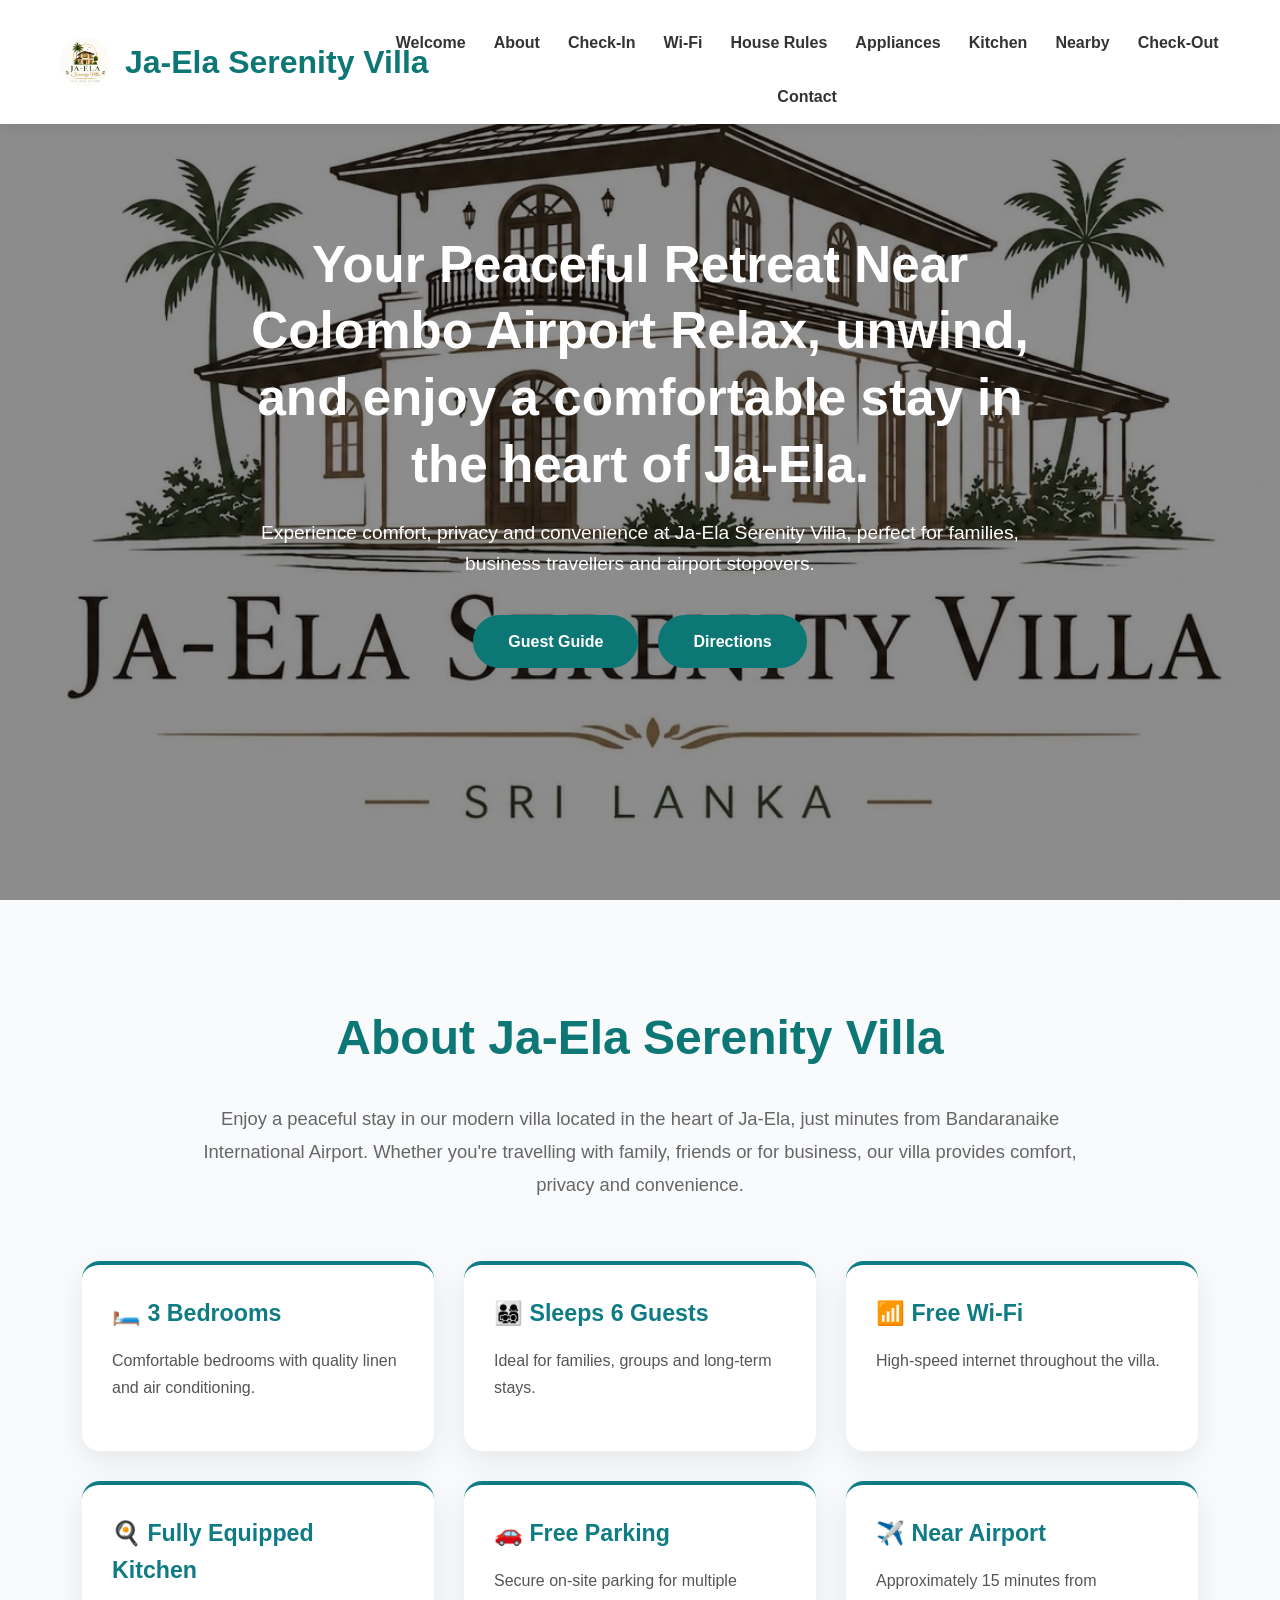
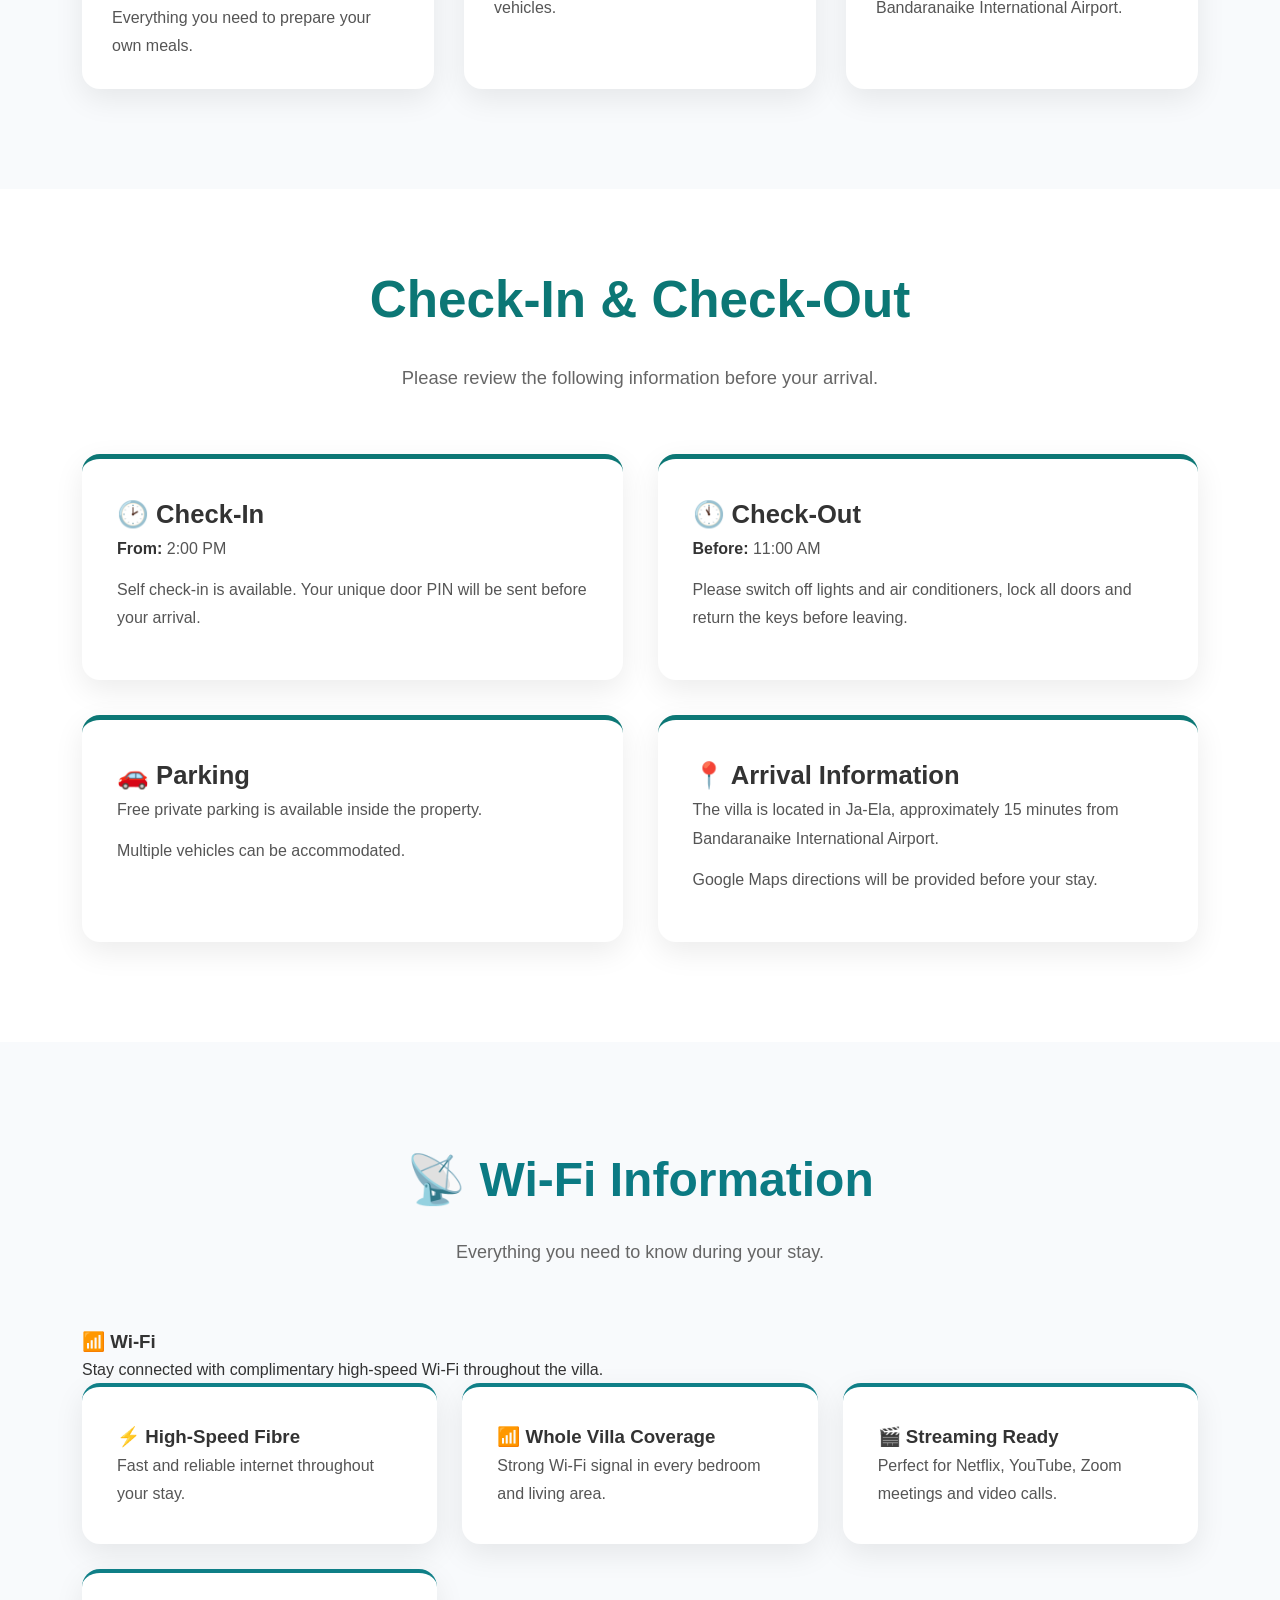
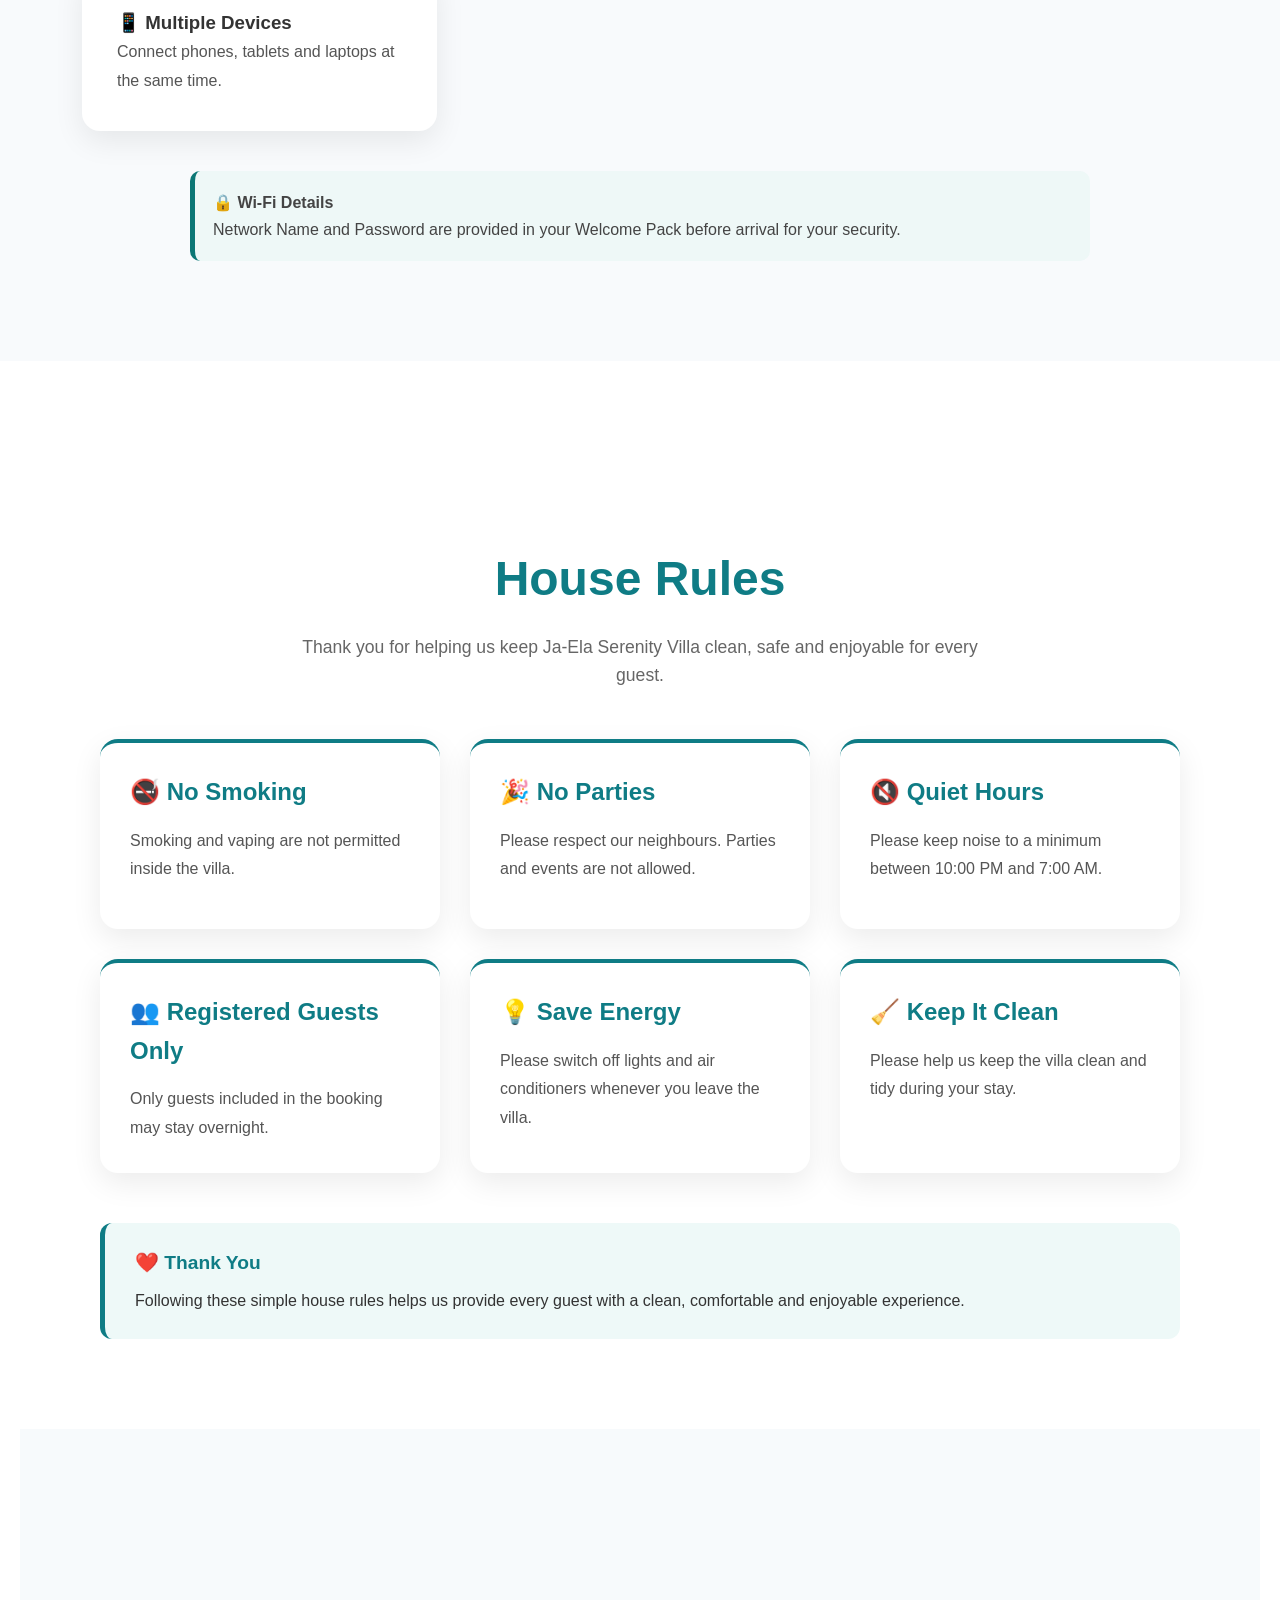
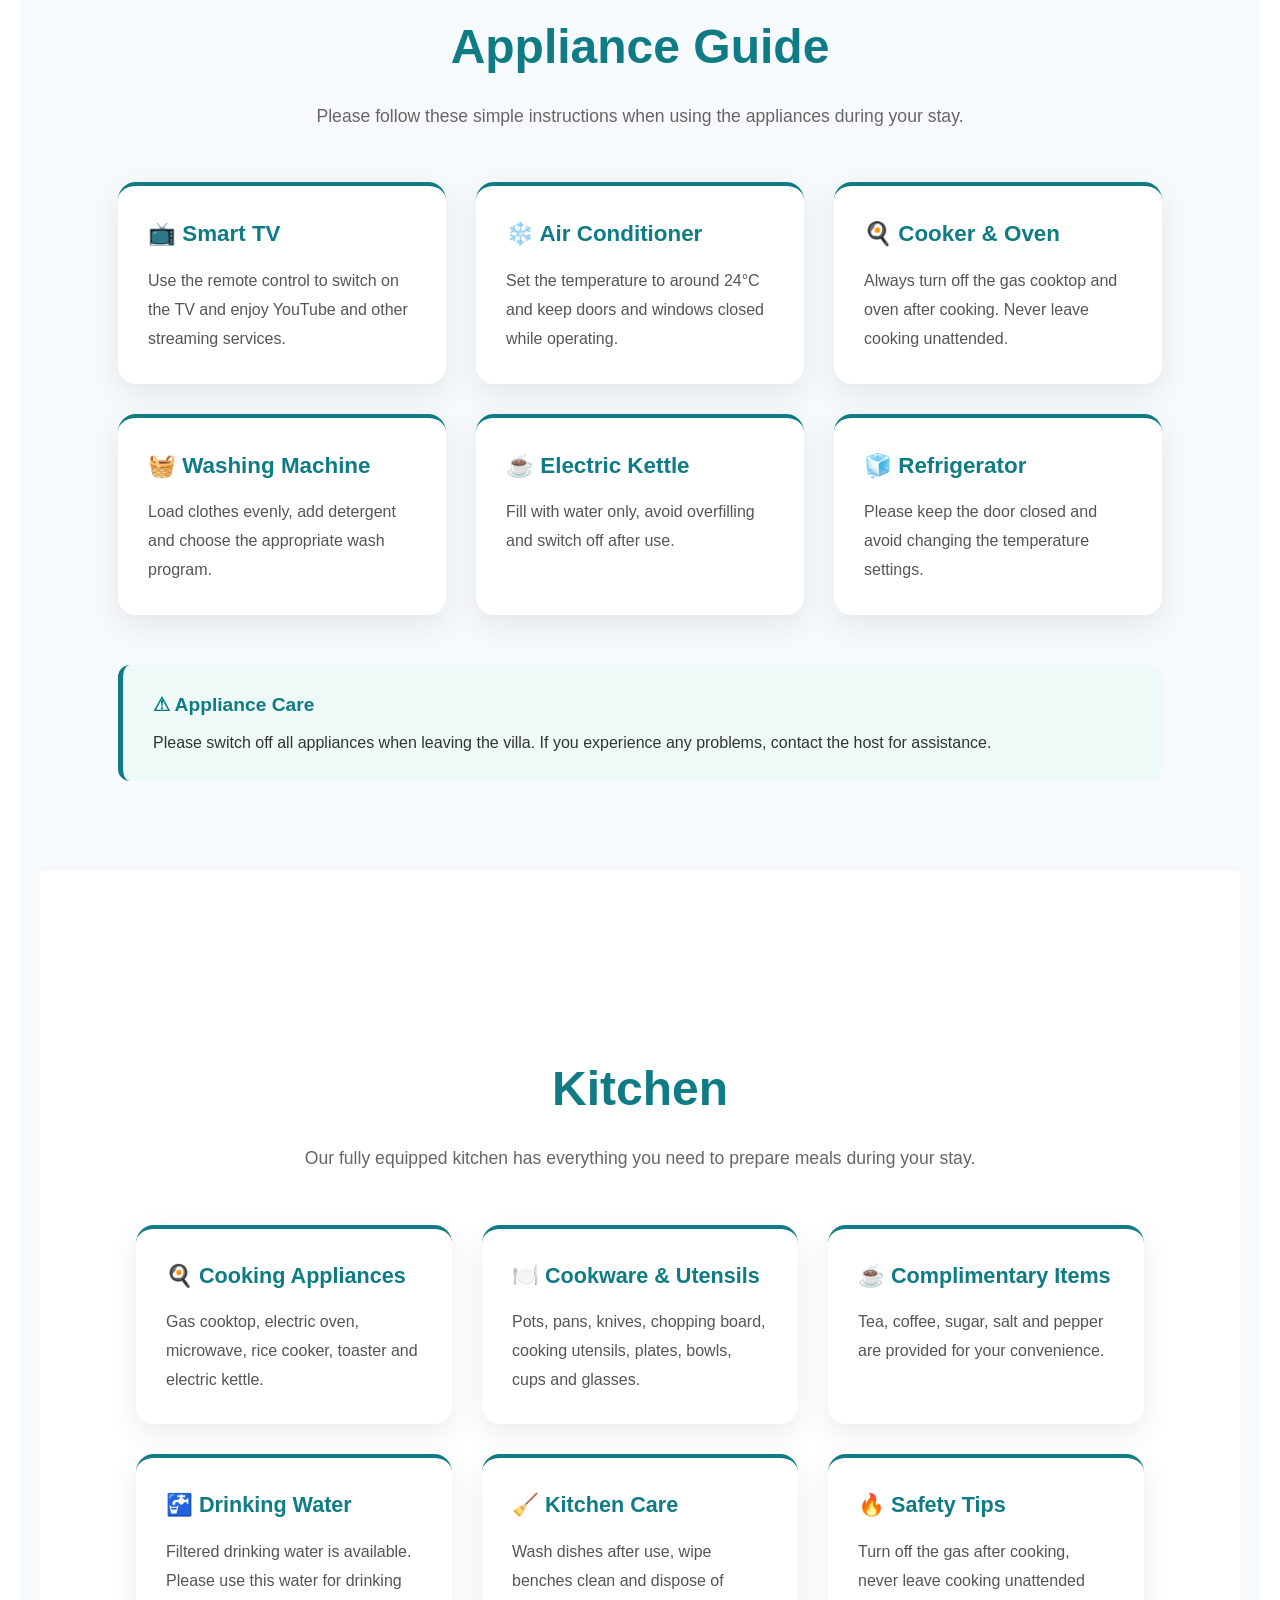
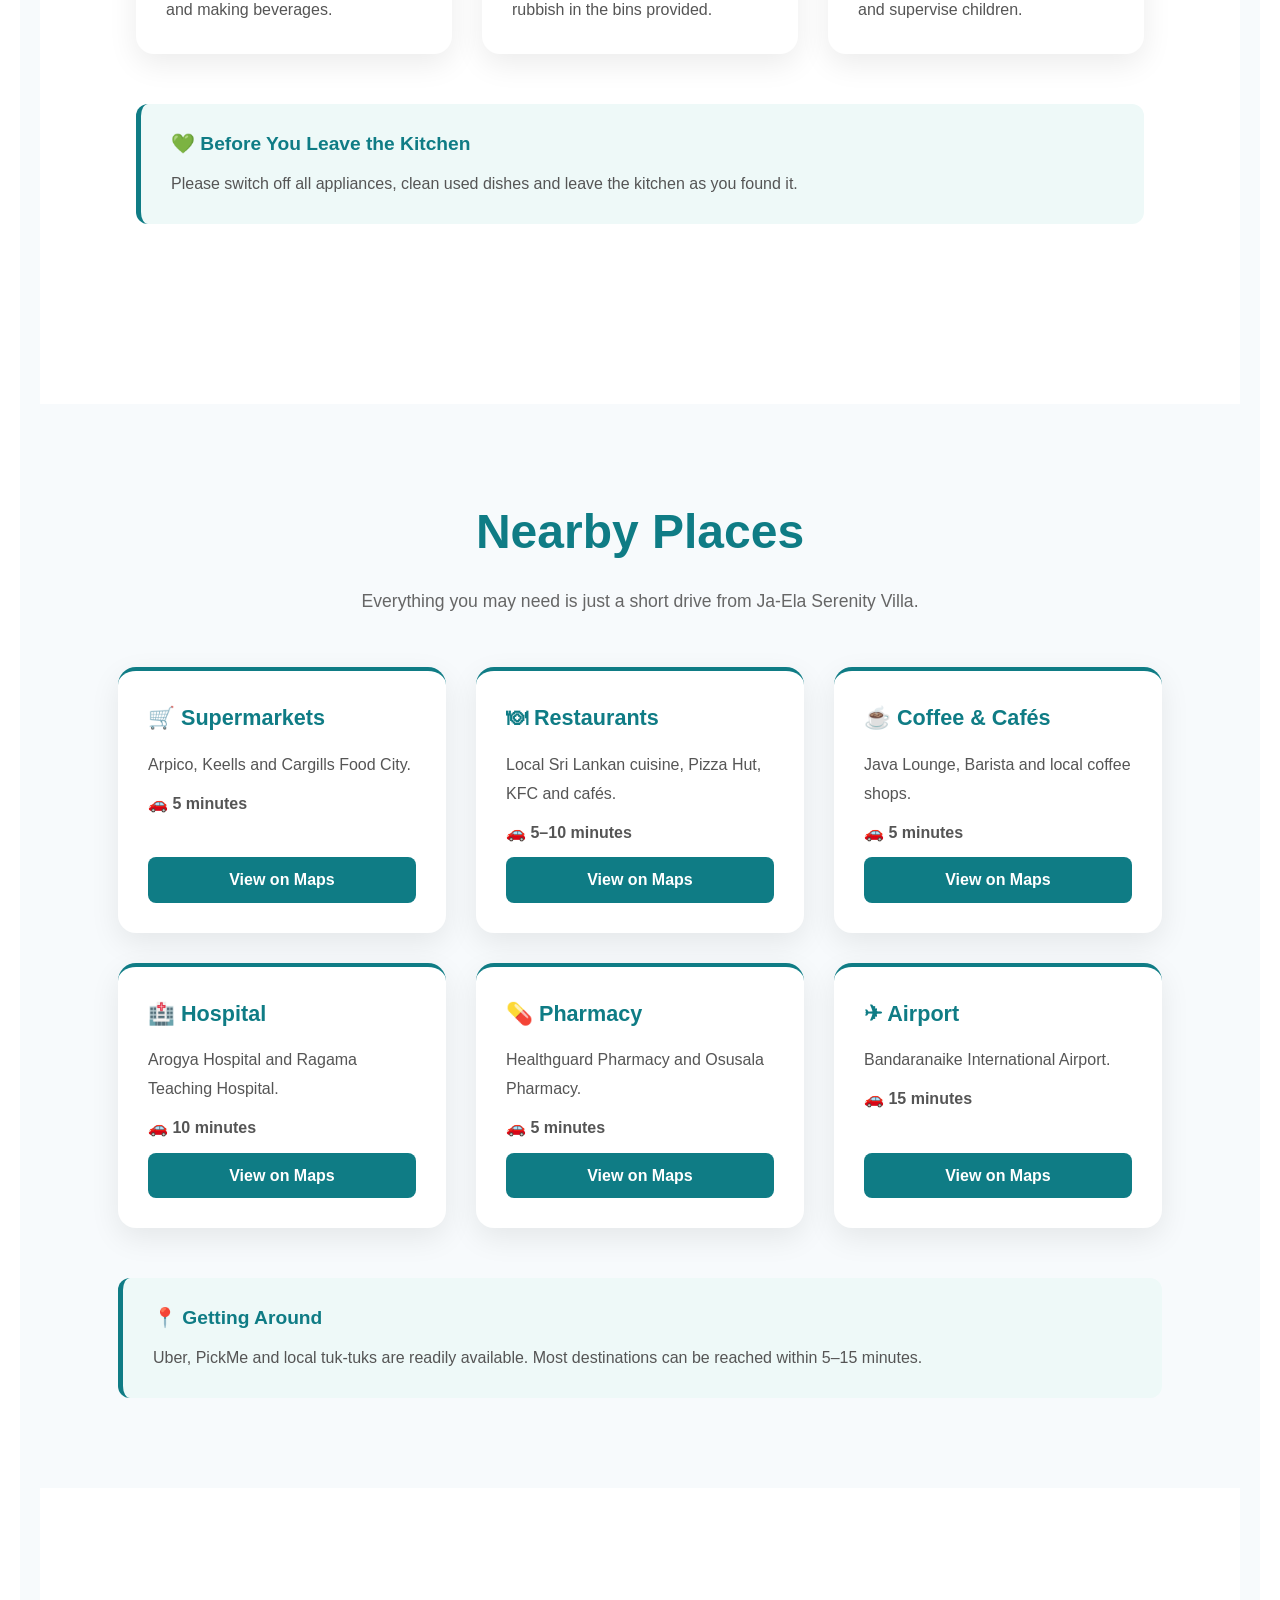
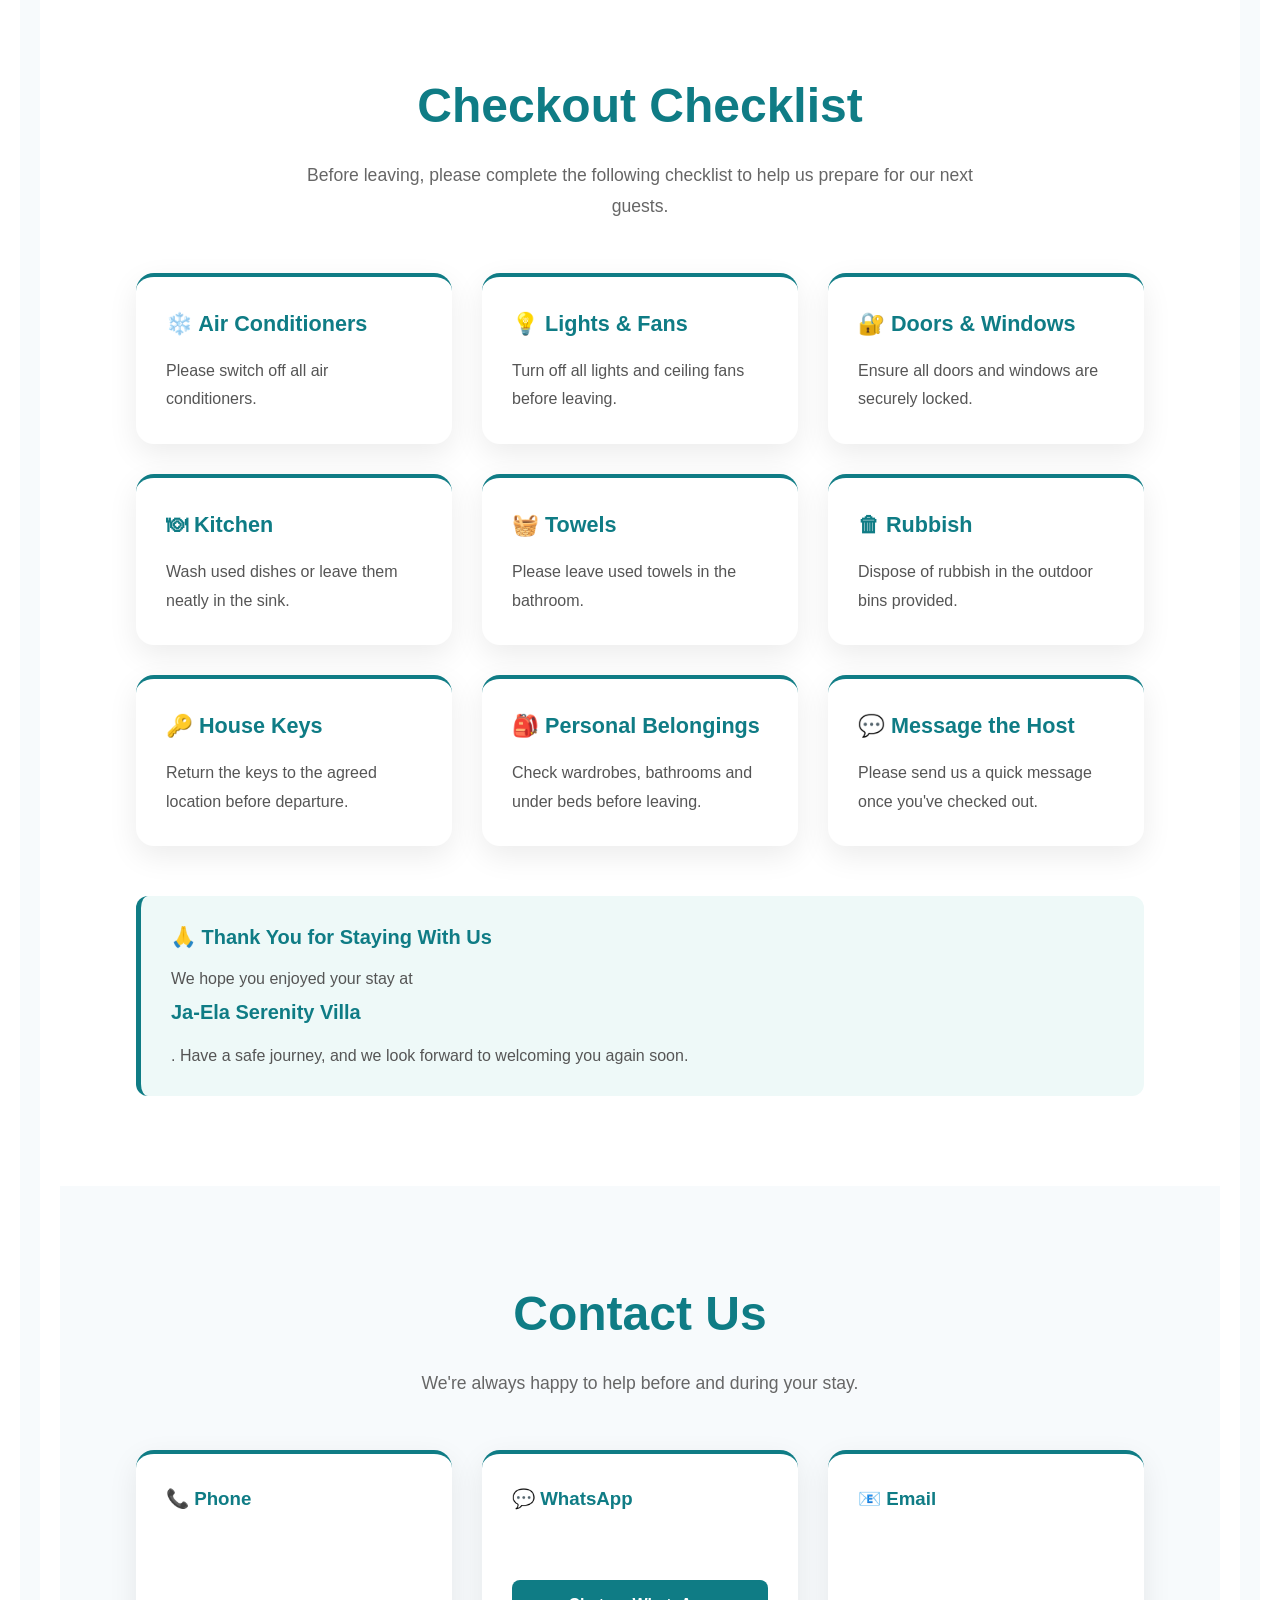
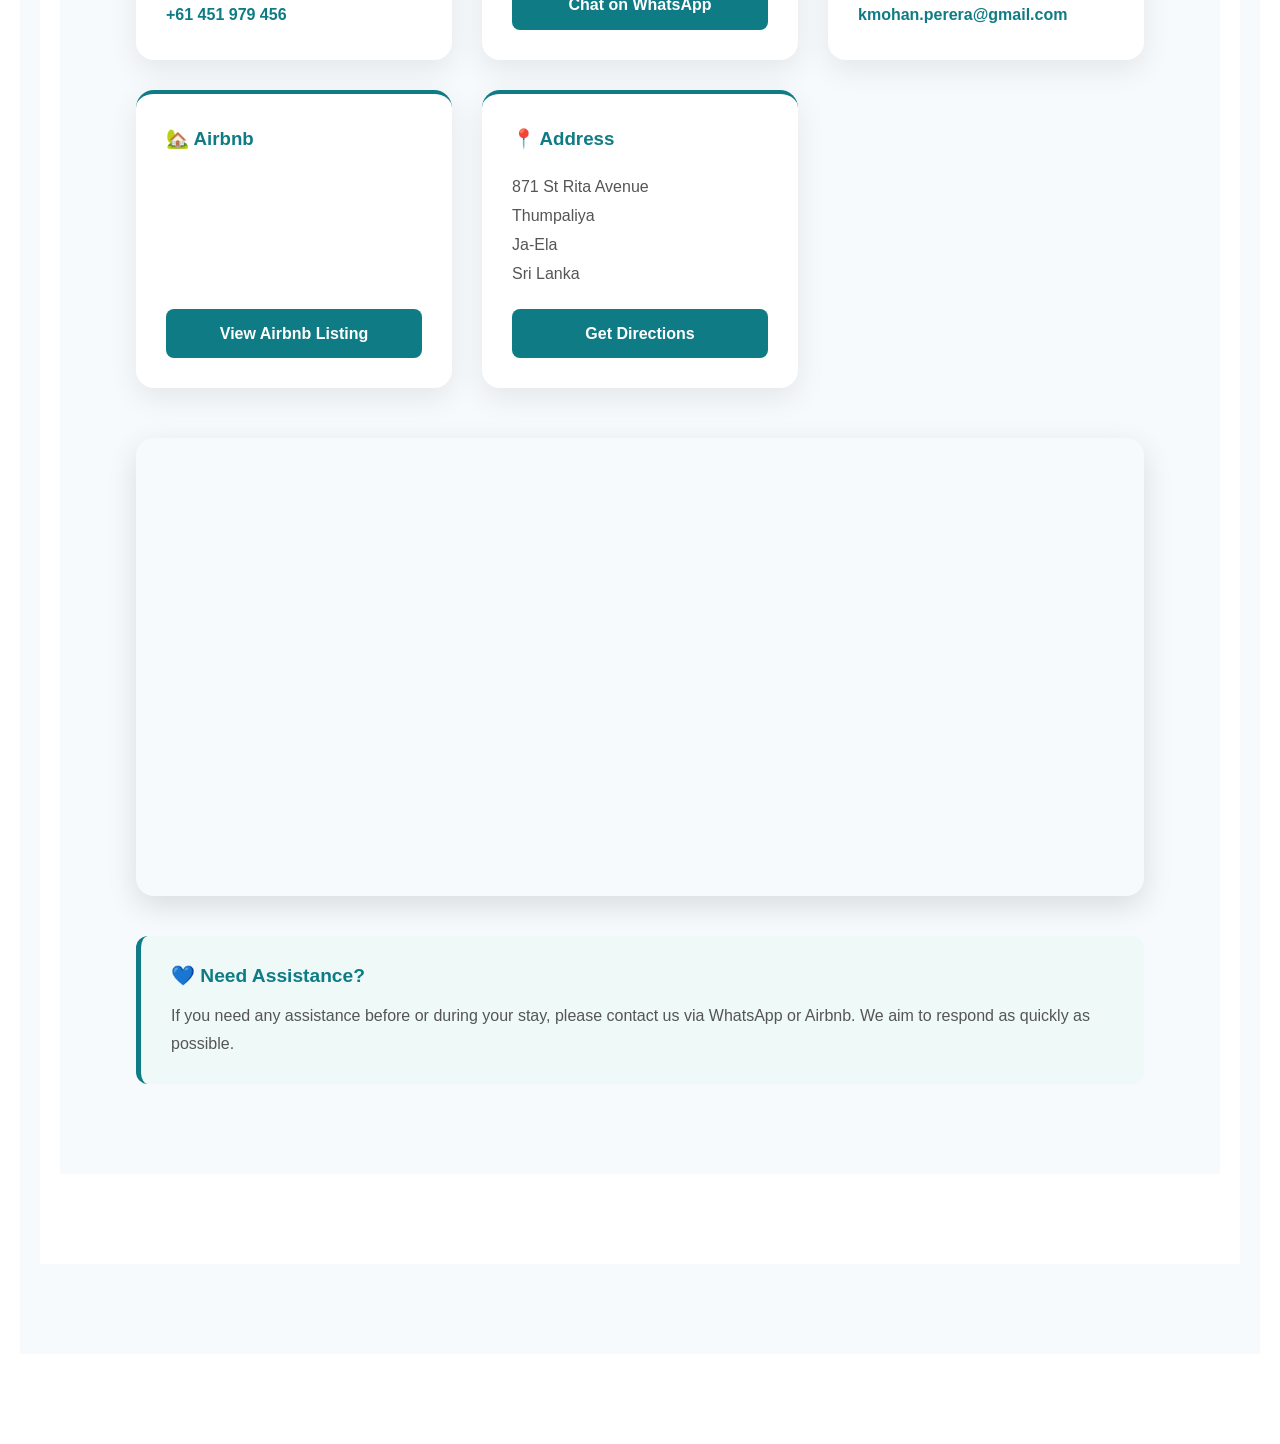
==== commit 13bc1591: "Upadted to set for mobile" ====
--- a/index.html
+++ b/index.html
@@ -74,6 +74,7 @@
     </div>
 
 </section>
+
 <section id="about" class="about">
 
     <div class="container">
--- a/assets/css/style-new.css
+++ b/assets/css/style-new.css
@@ -171,10 +171,11 @@
 
 .hero{
     position:relative;
-    height:100vh;
+    min-height:100vh;
 
     background:url("../images/hero.jpg") center center/cover no-repeat;
-
+    background-size:cover;
+    background-position:center;
     display:flex;
     justify-content:center;
     align-items:center;
@@ -288,20 +289,27 @@
 
 .feature-card{
     background:#fff;
-    padding:35px;
+    border-top:4px solid #0f7c85;
+    padding:30px;
     border-radius:18px;
     box-shadow:0 10px 30px rgba(0,0,0,.08);
-    transition:all .3s ease;
+    transition:.3s;
+
+    display:flex;
+    flex-direction:column;
+
+    min-height:190px;
+    
 }
 
 .feature-card:hover{
     transform:translateY(-8px);
-    box-shadow:0 18px 40px rgba(0,0,0,.12);
+    box-shadow:0 18px 40px rgba(0,0,0,.15);
 }
 
 .feature-card h3{
-    color:#0c7775;
-    font-size:1.5rem;
+    color:#0f7c85;
+    font-size:1.45rem;
     margin-bottom:15px;
 }
 
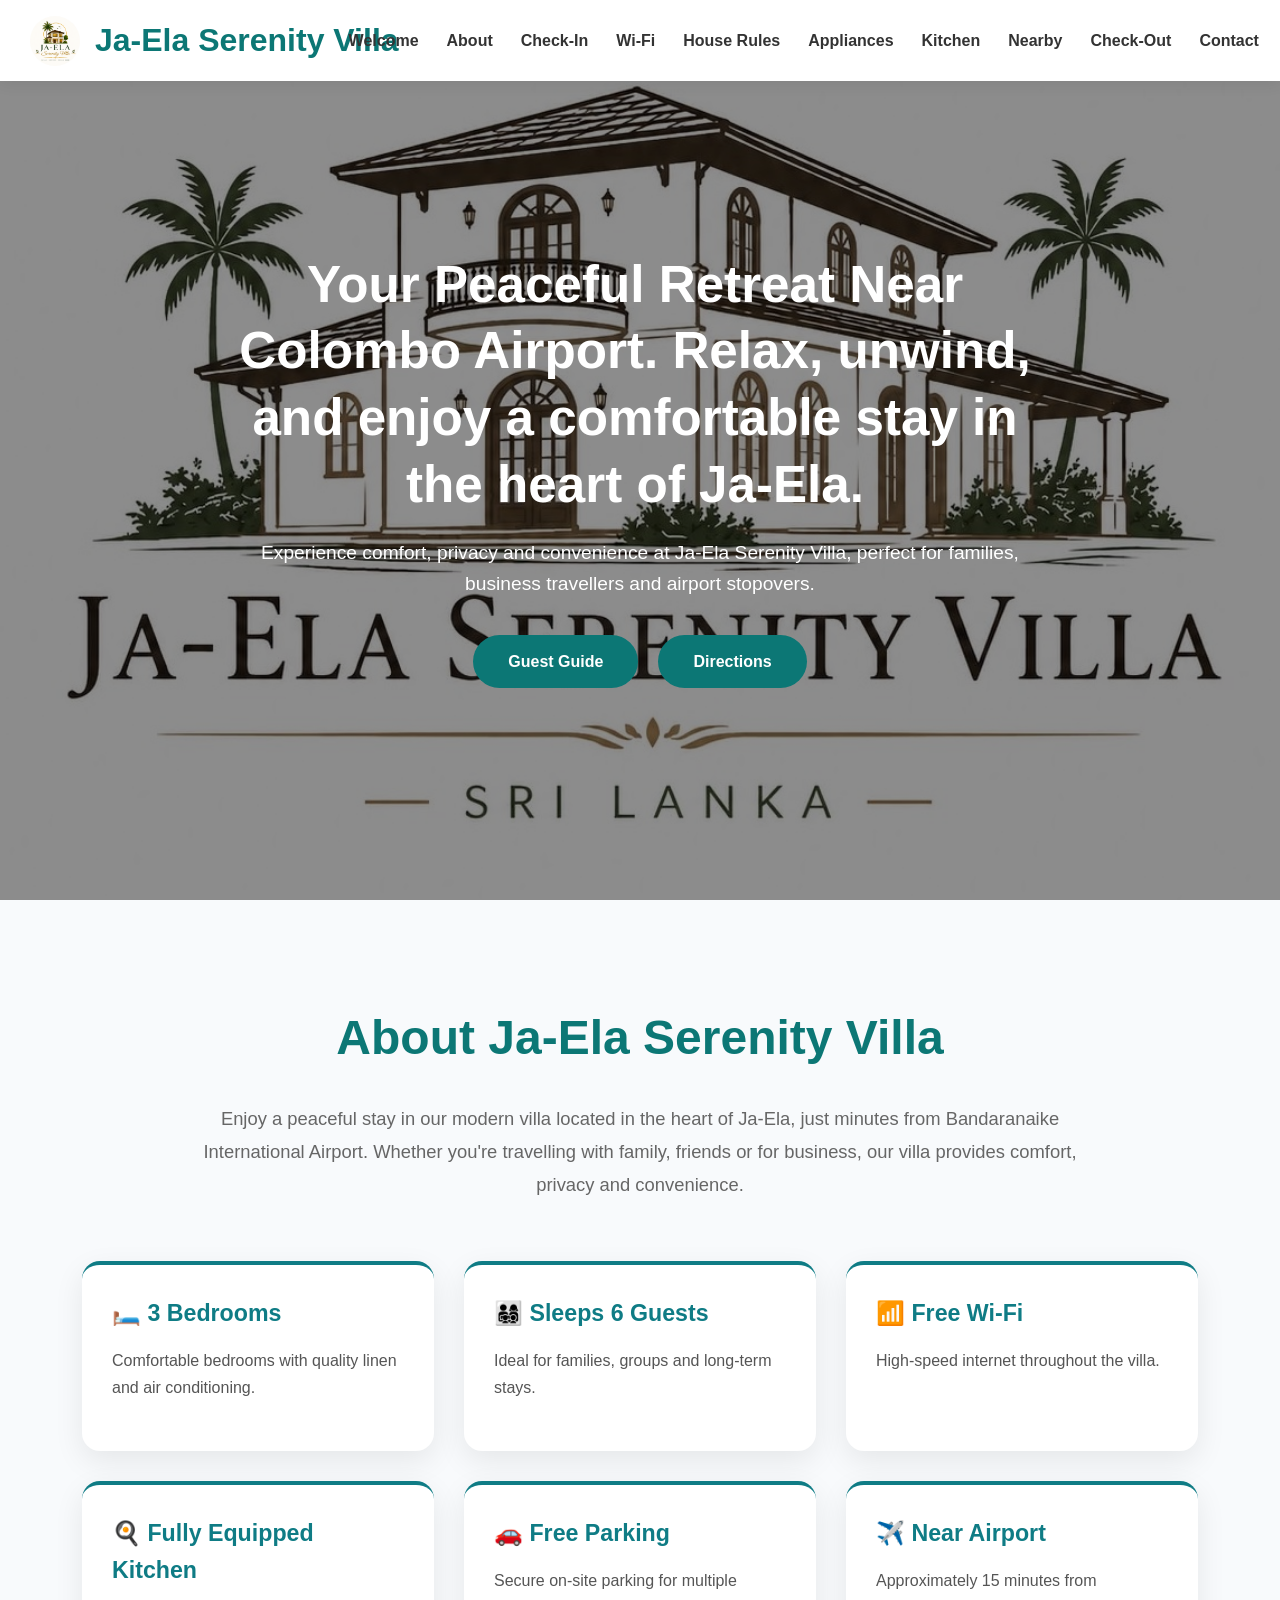
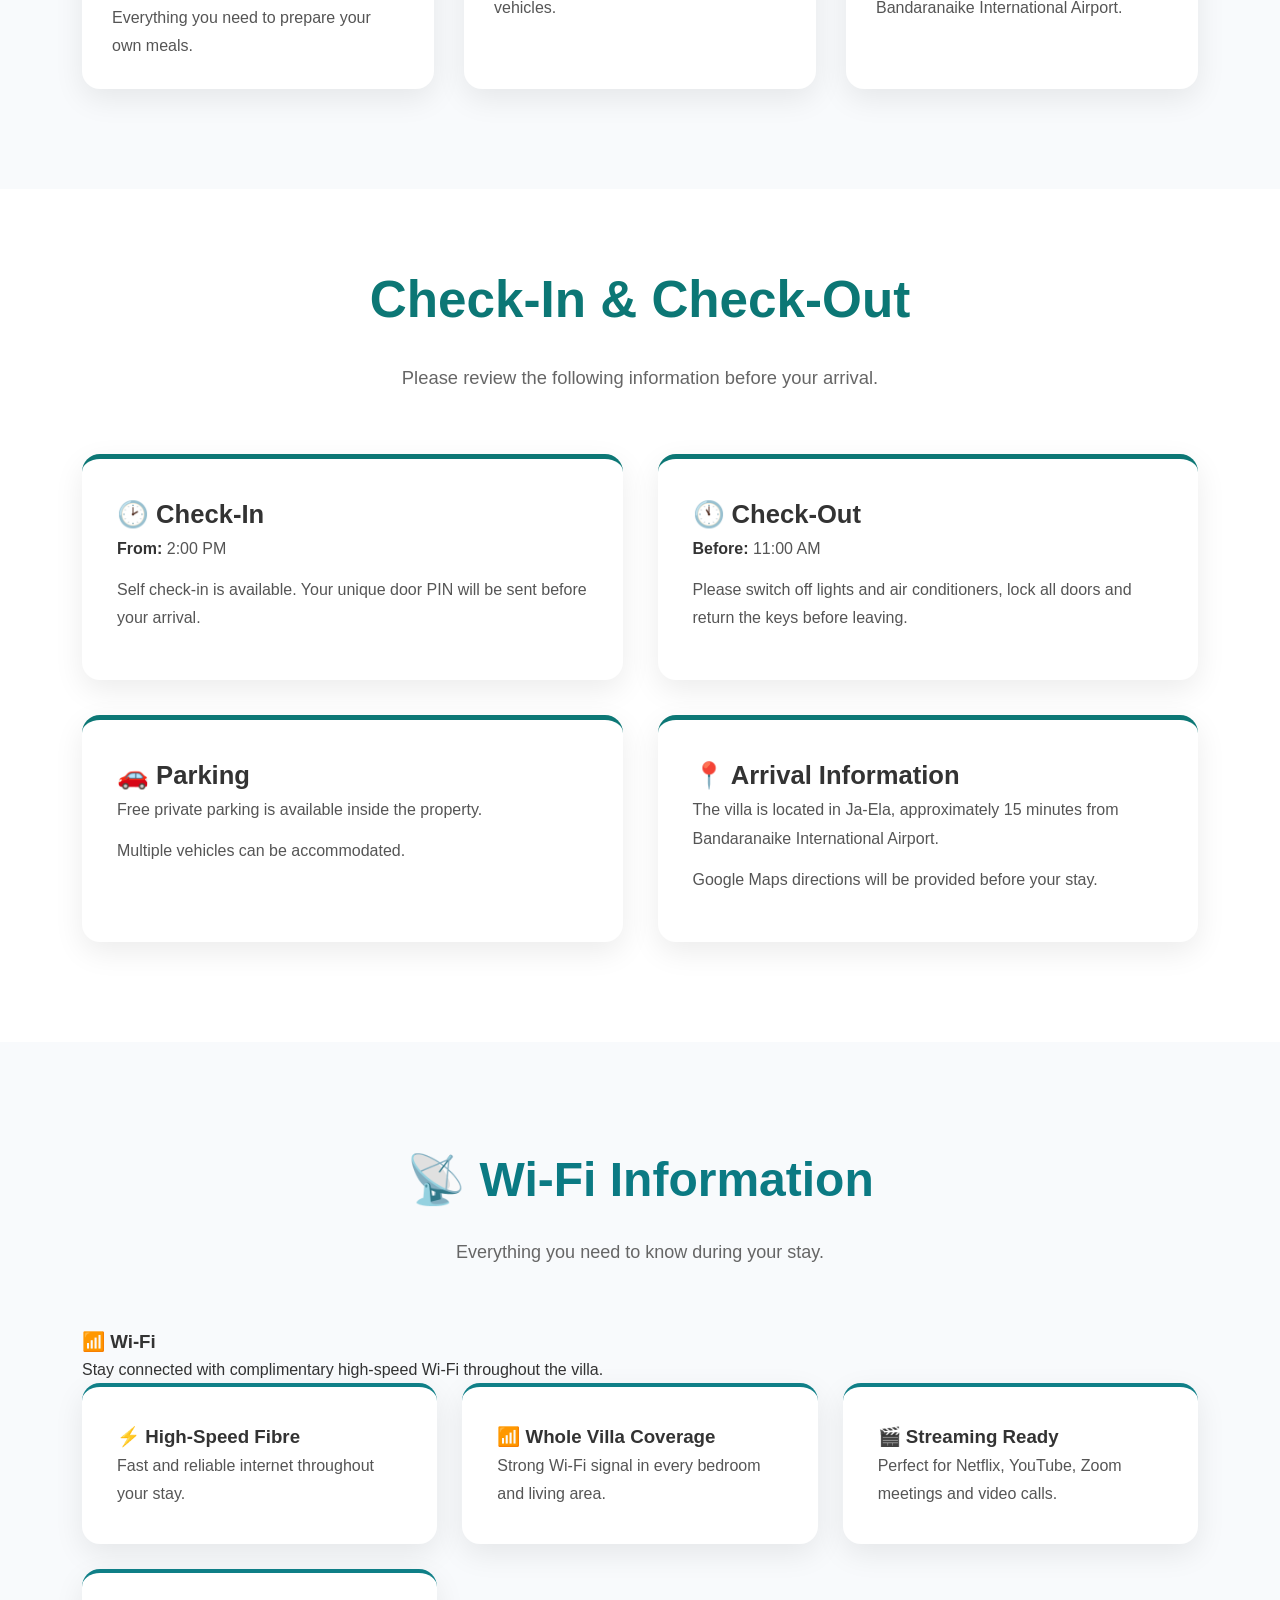
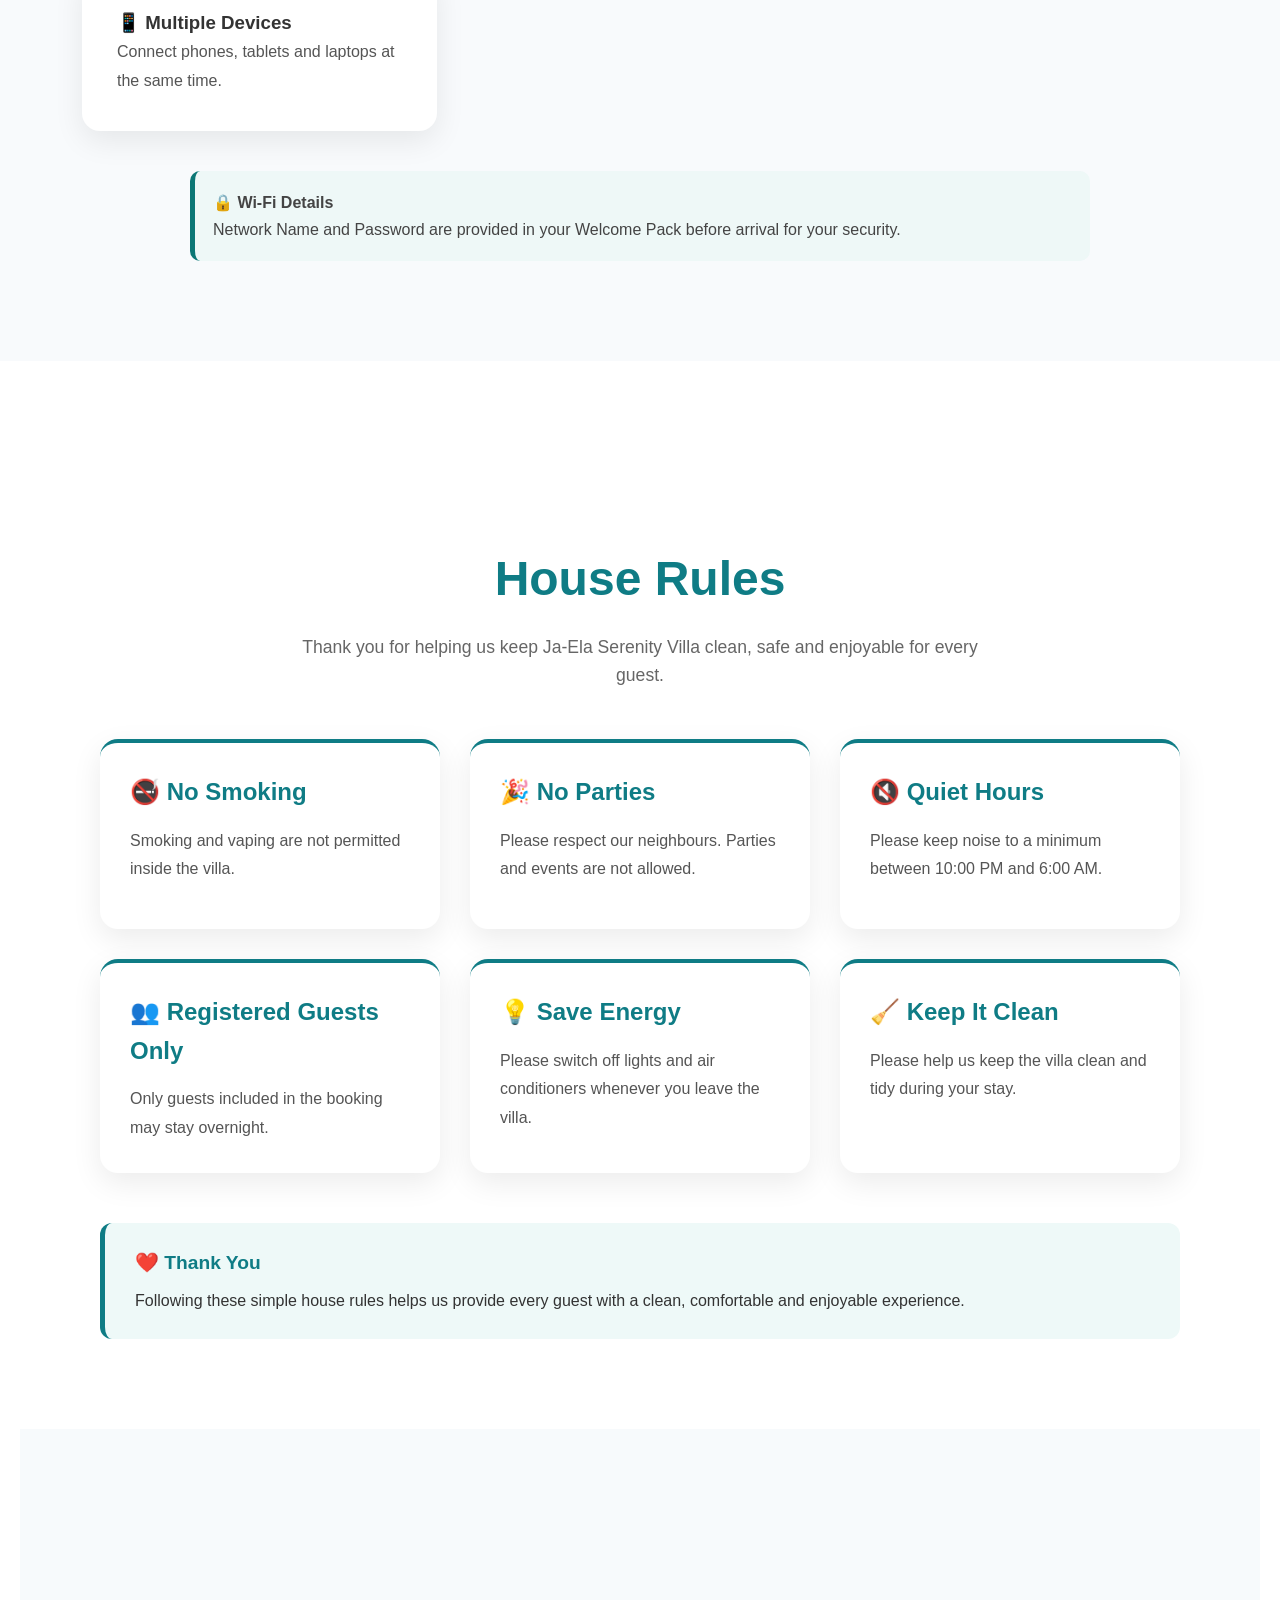
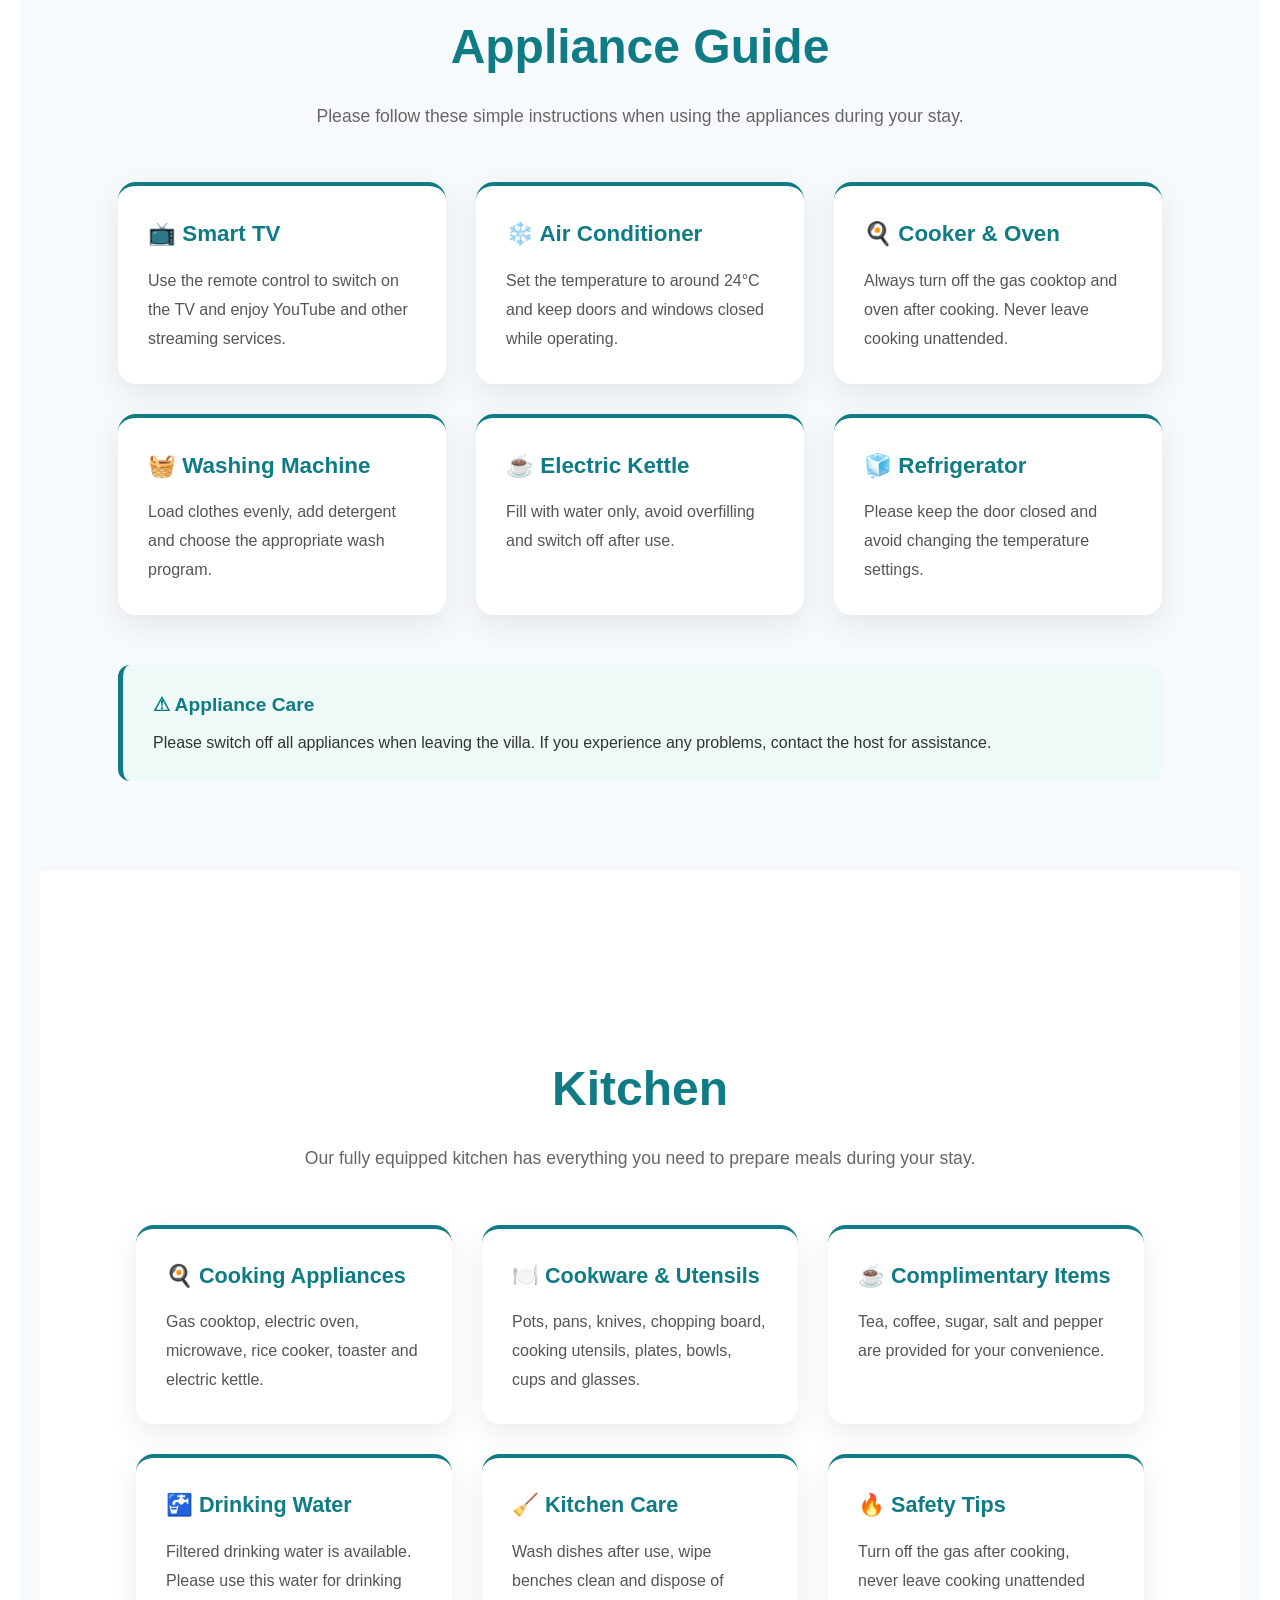
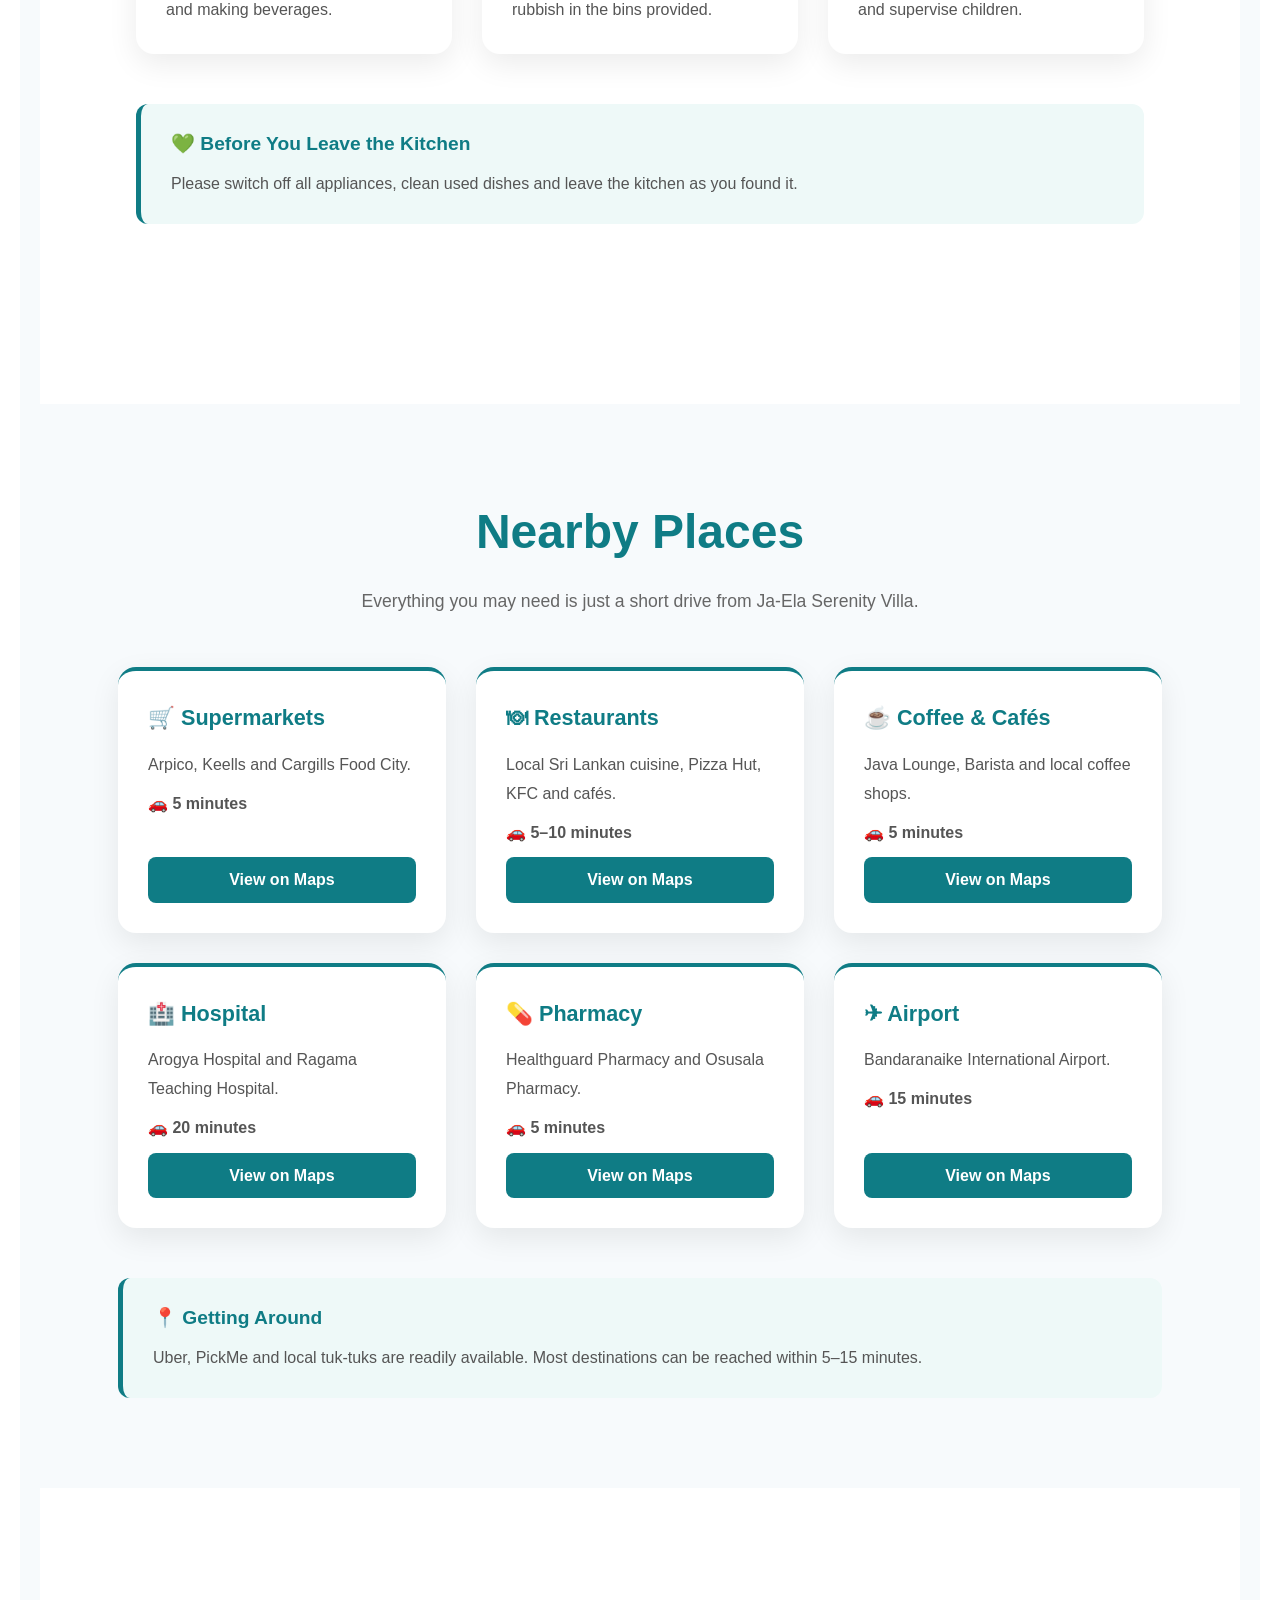
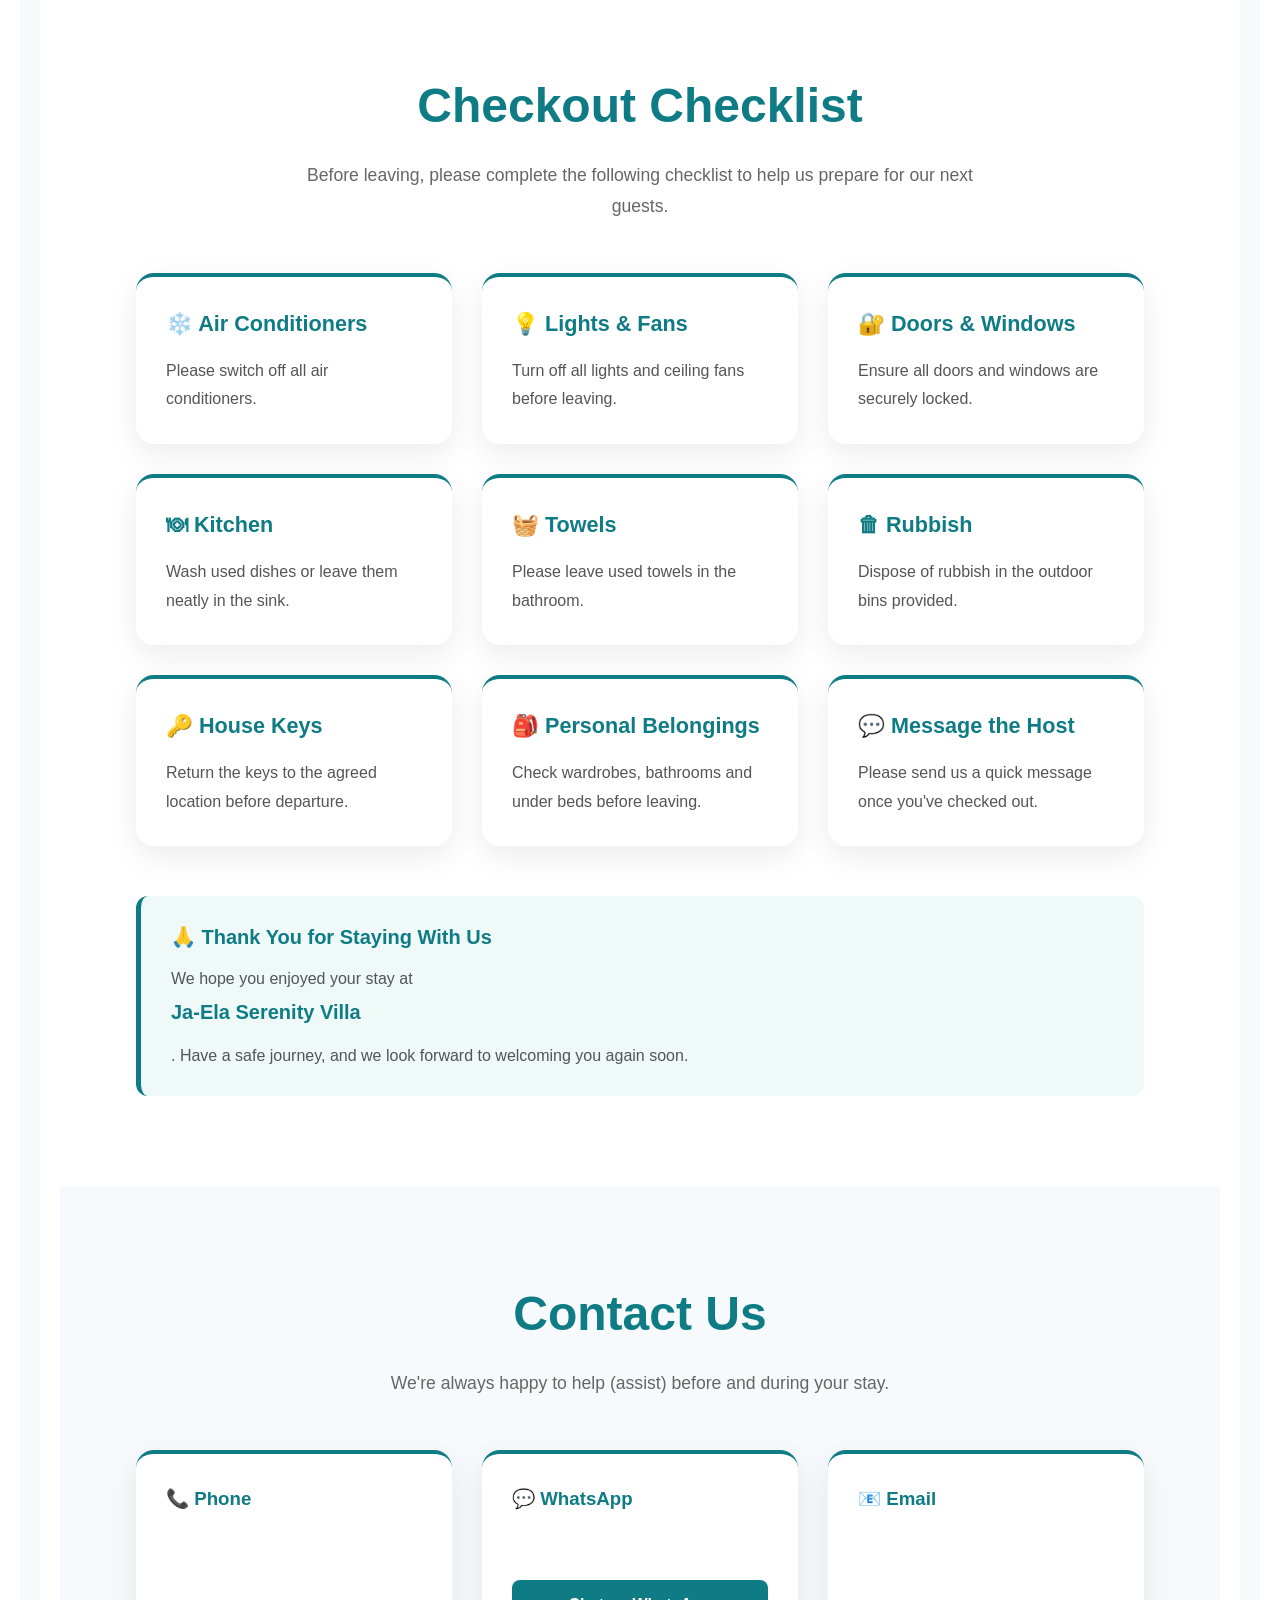
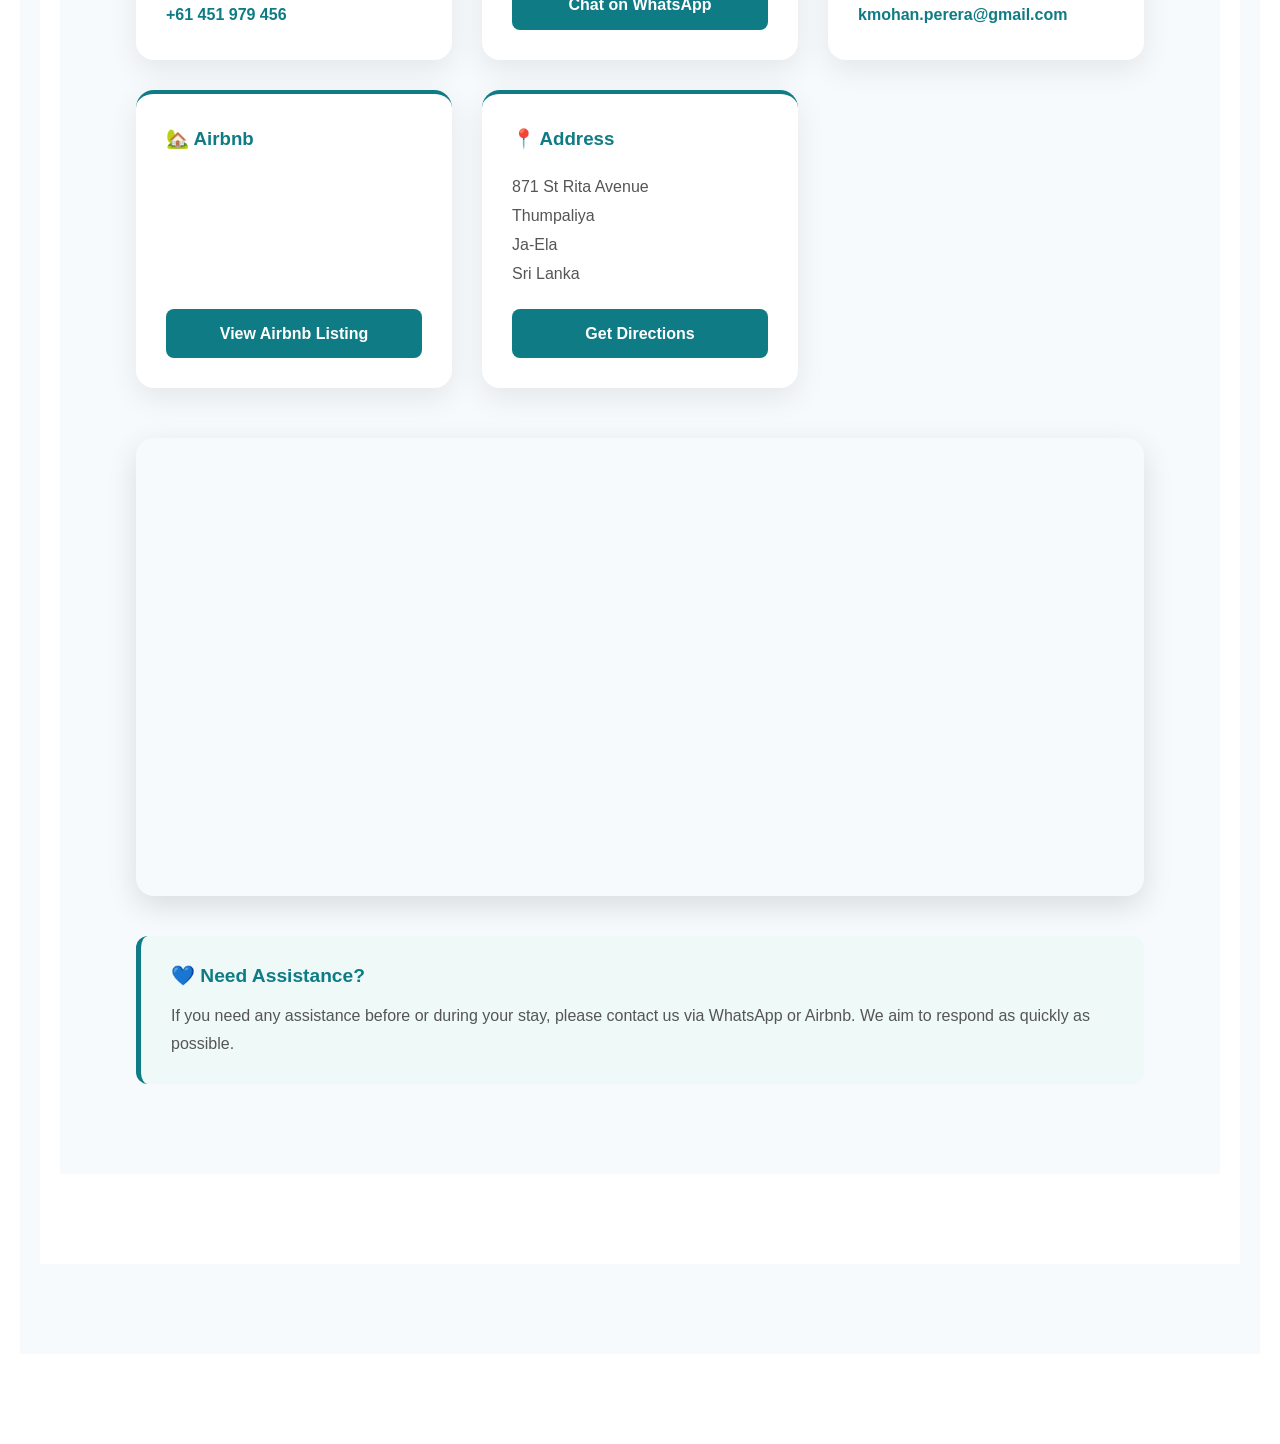
==== commit 0e8ef49c: "Cosmatic changes" ====
--- a/index.html
+++ b/index.html
@@ -7,7 +7,7 @@
     <meta name="viewport" content="width=device-width, initial-scale=1.0">
     <title>Ja-Ela Serenity Villa</title>
 
-    <link rel="stylesheet" href="assets/css/style-new.css">
+    <link rel="stylesheet" href="assets/css/style-new.css?v=2">
     <link rel="preconnect" href="https://fonts.googleapis.com">
     <link rel="preconnect" href="https://fonts.gstatic.com" crossorigin>
 
@@ -54,8 +54,8 @@
 
     <div class="hero-overlay">
 
-        <h1>Your Peaceful Retreat Near Colombo Airport
-            Relax, unwind, and enjoy a comfortable stay in the heart of 
+        <h1>Your Peaceful Retreat Near Colombo Airport.
+            Relax, unwind, and enjoy a comfortable stay in the heart of
             Ja-Ela.
         </h1>
 
@@ -283,7 +283,7 @@
 
             <div class="rule-card">
                 <h3>🔇 Quiet Hours</h3>
-                <p>Please keep noise to a minimum between 10:00 PM and 7:00 AM.</p>
+                <p>Please keep noise to a minimum between 10:00 PM and 6:00 AM.</p>
             </div>
 
             <div class="rule-card">
@@ -507,7 +507,7 @@
             <div class="nearby-card">
                 <h3>🏥 Hospital</h3>
                 <p>Arogya Hospital and Ragama Teaching Hospital.</p>
-                <p><strong>🚗 10 minutes</strong></p>
+                <p><strong>🚗 20 minutes</strong></p>
                 <a href="https://maps.google.com/?q=Arogya+Hospital+Ja-Ela" target="_blank" class="location-button">View on Maps</a>
             </div>
 
@@ -628,7 +628,7 @@
         <h2>Contact Us</h2>
 
         <p class="section-description">
-            We're always happy to help before and during your stay.
+            We're always happy to help (assist) before and during your stay.
         </p>
 
         <div class="contact-grid">
--- a/assets/css/style-new.css
+++ b/assets/css/style-new.css
@@ -56,8 +56,8 @@
   3. Header navigation
 ==============================*/
 header{
+    position: fixed;
     width:100%;
-    position:fixed;
     top:0;
     left:0;
     z-index:1000;
@@ -74,7 +74,7 @@
 
     padding: 15px 60px;
     background: #ffffff;
-
+    padding: 15px 30px;
     box-shadow: 0 2px 15px rgba(0,0,0,.08);
 
     z-index: 1000;
@@ -130,6 +130,10 @@
     padding:0;
 
     flex-wrap:nowrap;
+}
+
+.nav-links li{
+    list-style:none;
 }
 
 .nav-links a{
@@ -153,18 +157,7 @@
 
 }
 
-.nav-links {
-
-    flex-wrap: wrap;
-
-    justify-content: center;
-
-    margin-top: 15px;
-
-}
-/*=========================================
-  4. HERO
-=========================================*/
+
 /*==================================
 4. HERO
 ==================================*/
@@ -179,8 +172,11 @@
     display:flex;
     justify-content:center;
     align-items:center;
-
-    text-align:center;
+    text-align:center;
+}
+.hero{
+    padding:100px 20px 60px;
+    box-sizing:border-box;
 }
 
 .hero::before{
@@ -201,11 +197,11 @@
 }
 
 .hero-overlay h1{
-
+    max-width: 800px;
+    width: 100%;
     font-size:3.2rem;
-
+    text-align: center;
     line-height:1.3;
-
     margin-bottom:20px;
 }
 
@@ -335,6 +331,36 @@
         font-size:2.2rem;
     }
 
+}
+@media (max-width: 768px) {
+
+    .hero {
+        min-height: auto;
+        padding: 100px 20px 50px;
+    }
+
+    .hero-overlay {
+        padding: 20px;
+    }
+
+    .hero h1 {
+        font-size: 2rem;
+        line-height: 1.3;
+    }
+
+    .hero p {
+        font-size: 1rem;
+    }
+
+    .hero-buttons {
+        display: flex;
+        flex-direction: column;
+        gap: 15px;
+    }
+
+    .hero-button {
+        width: 100%;
+    }
 }
 /*==================================
 6. CHECK-IN
@@ -1047,4 +1073,32 @@
 .contact-note p{
     color:#555;
     line-height:1.8;
+}
+/* ===========================
+   Mobile Navigation
+=========================== */
+
+@media (max-width:768px){
+
+    .navbar{
+        padding:12px 18px;
+    }
+
+    .logo img{
+        height:42px;
+    }
+
+    .logo span{
+        font-size:1.5rem;
+    }
+
+    .nav-links{
+        display:none;
+    }
+
+    .hero{
+        padding-top:90px;
+        min-height:auto;
+    }
+
 }
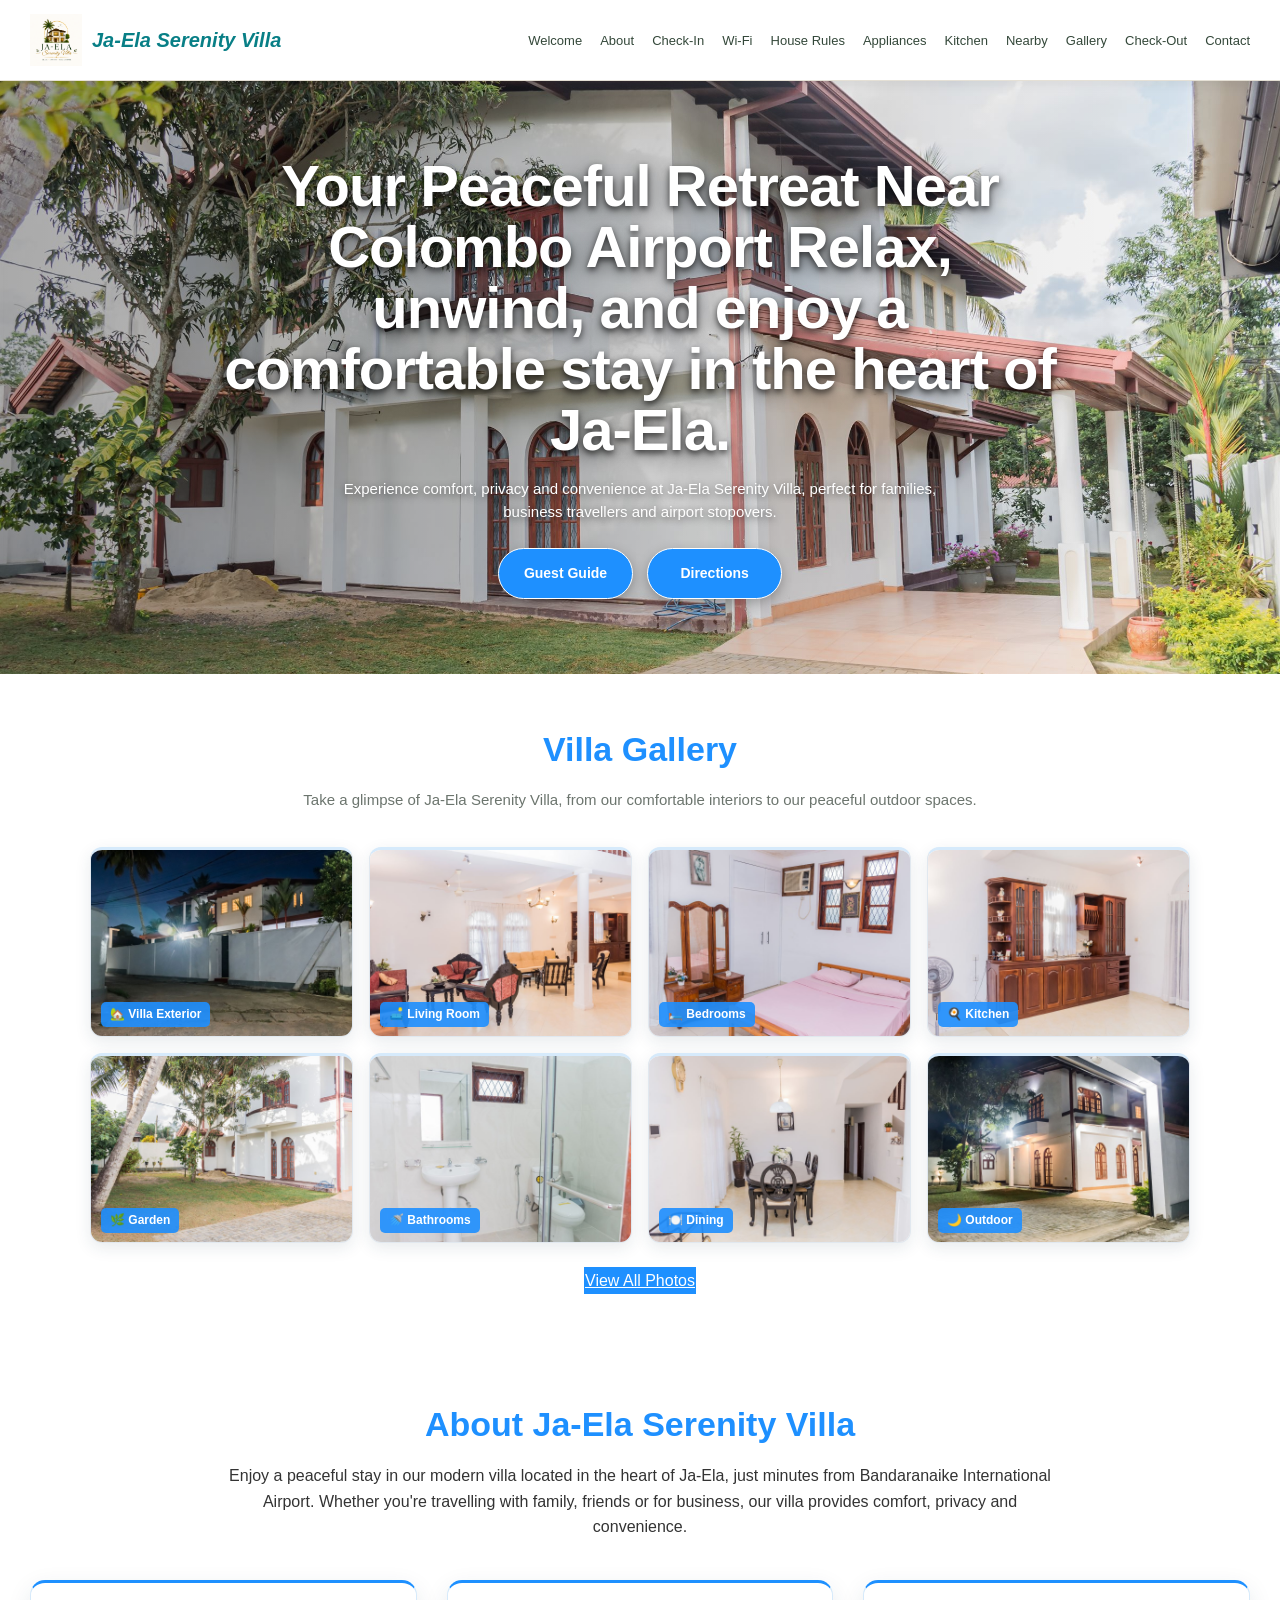
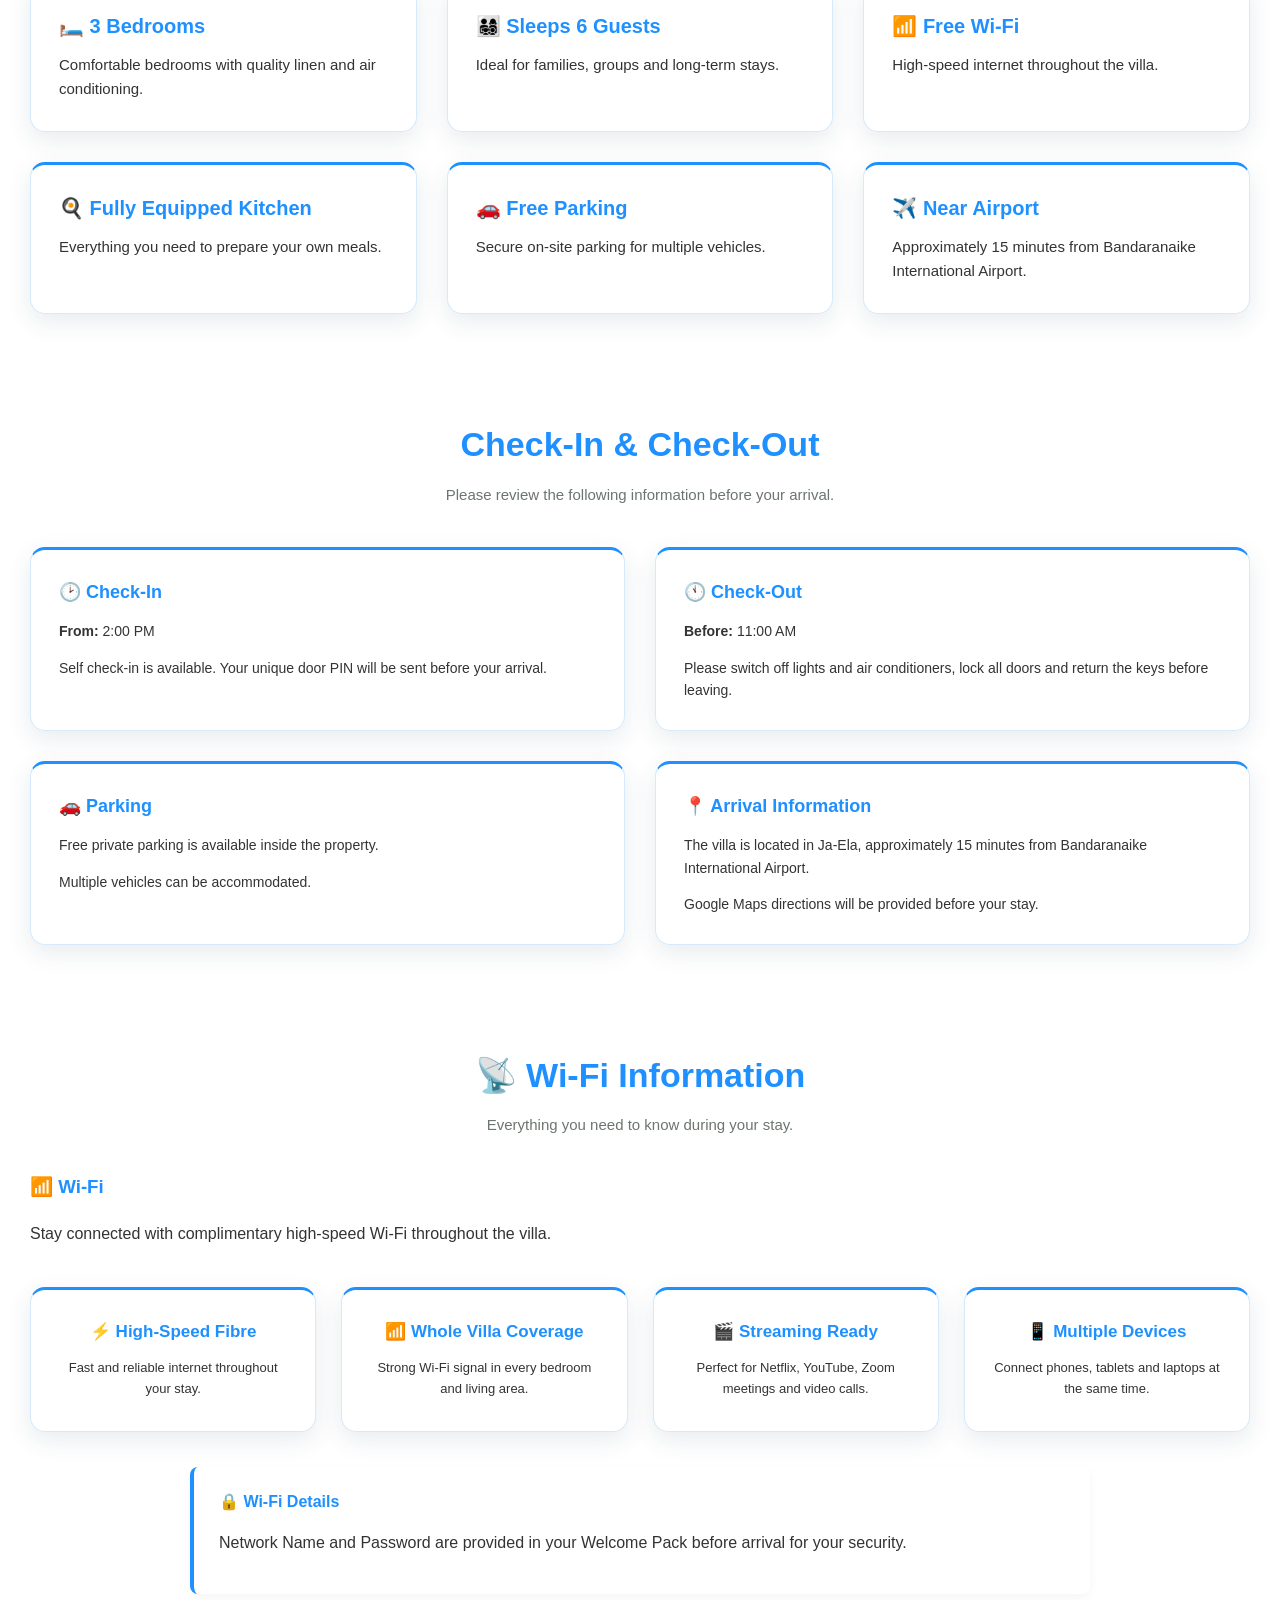
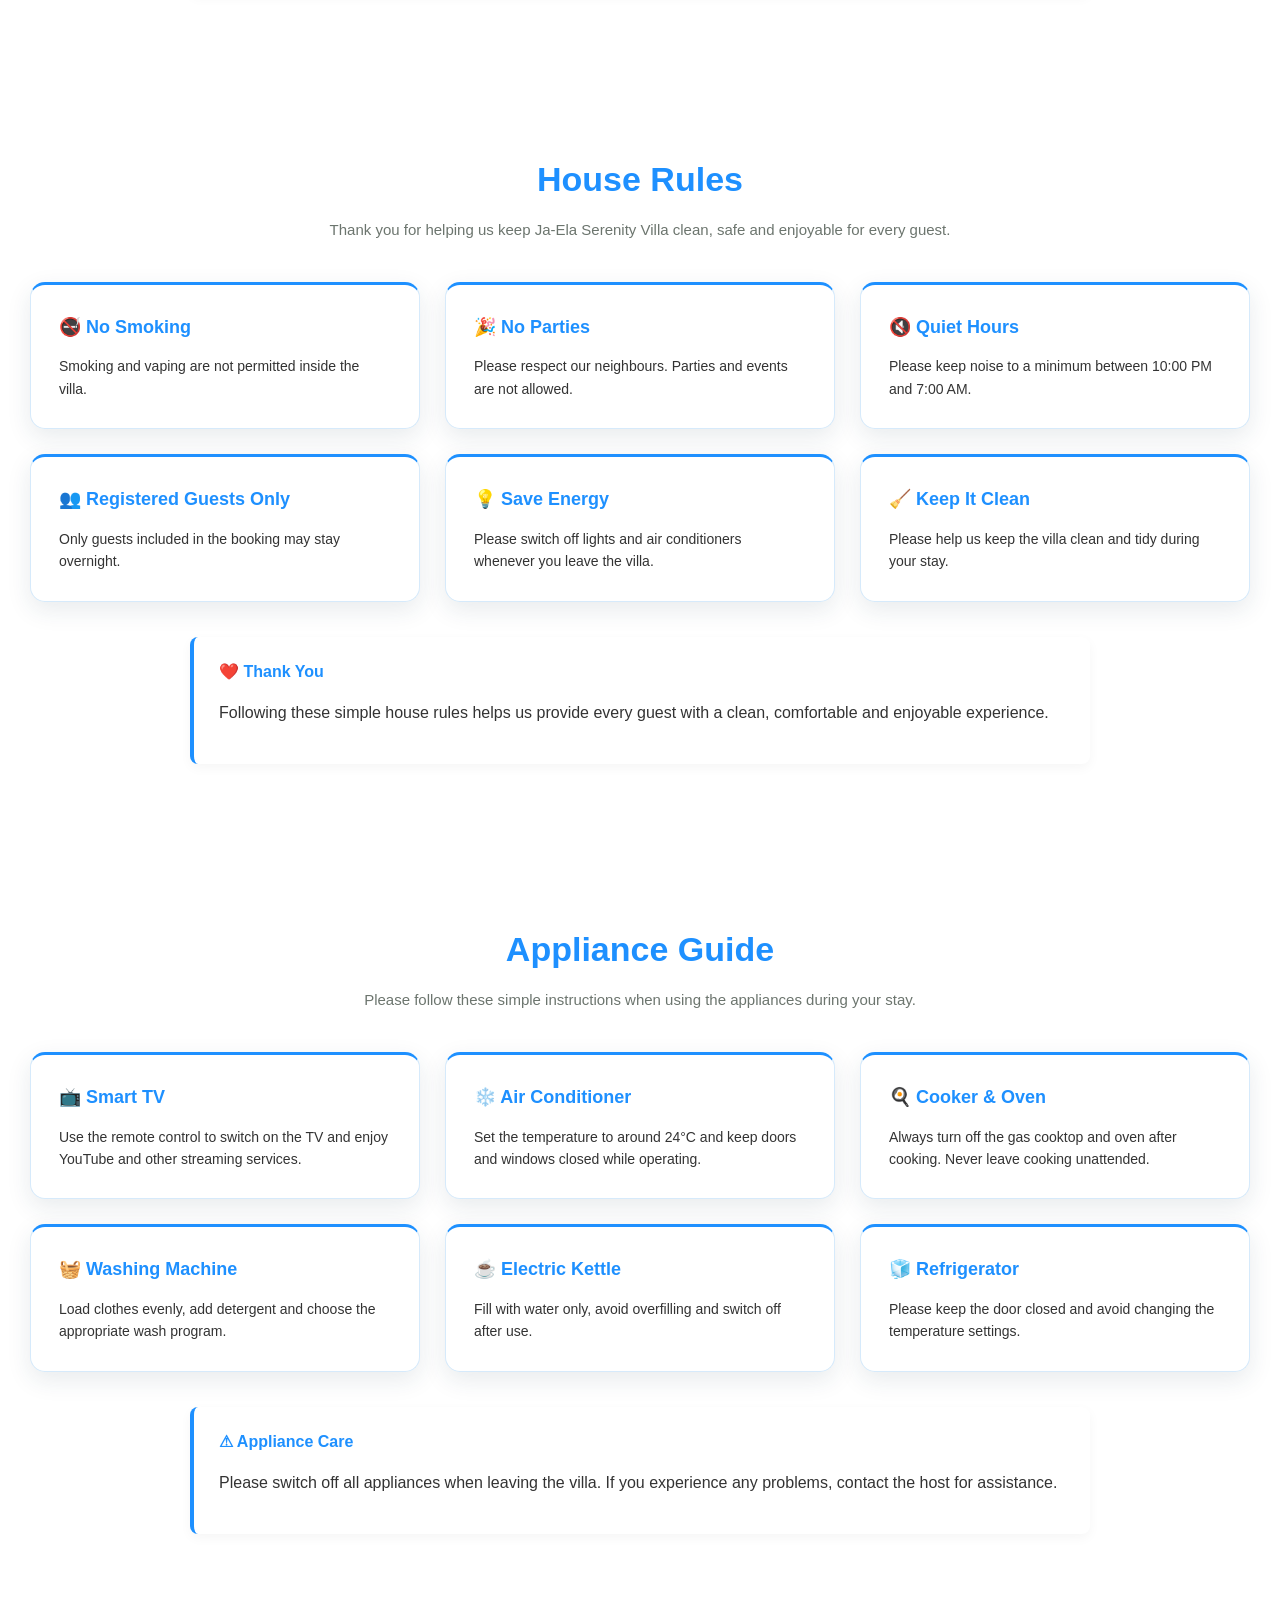
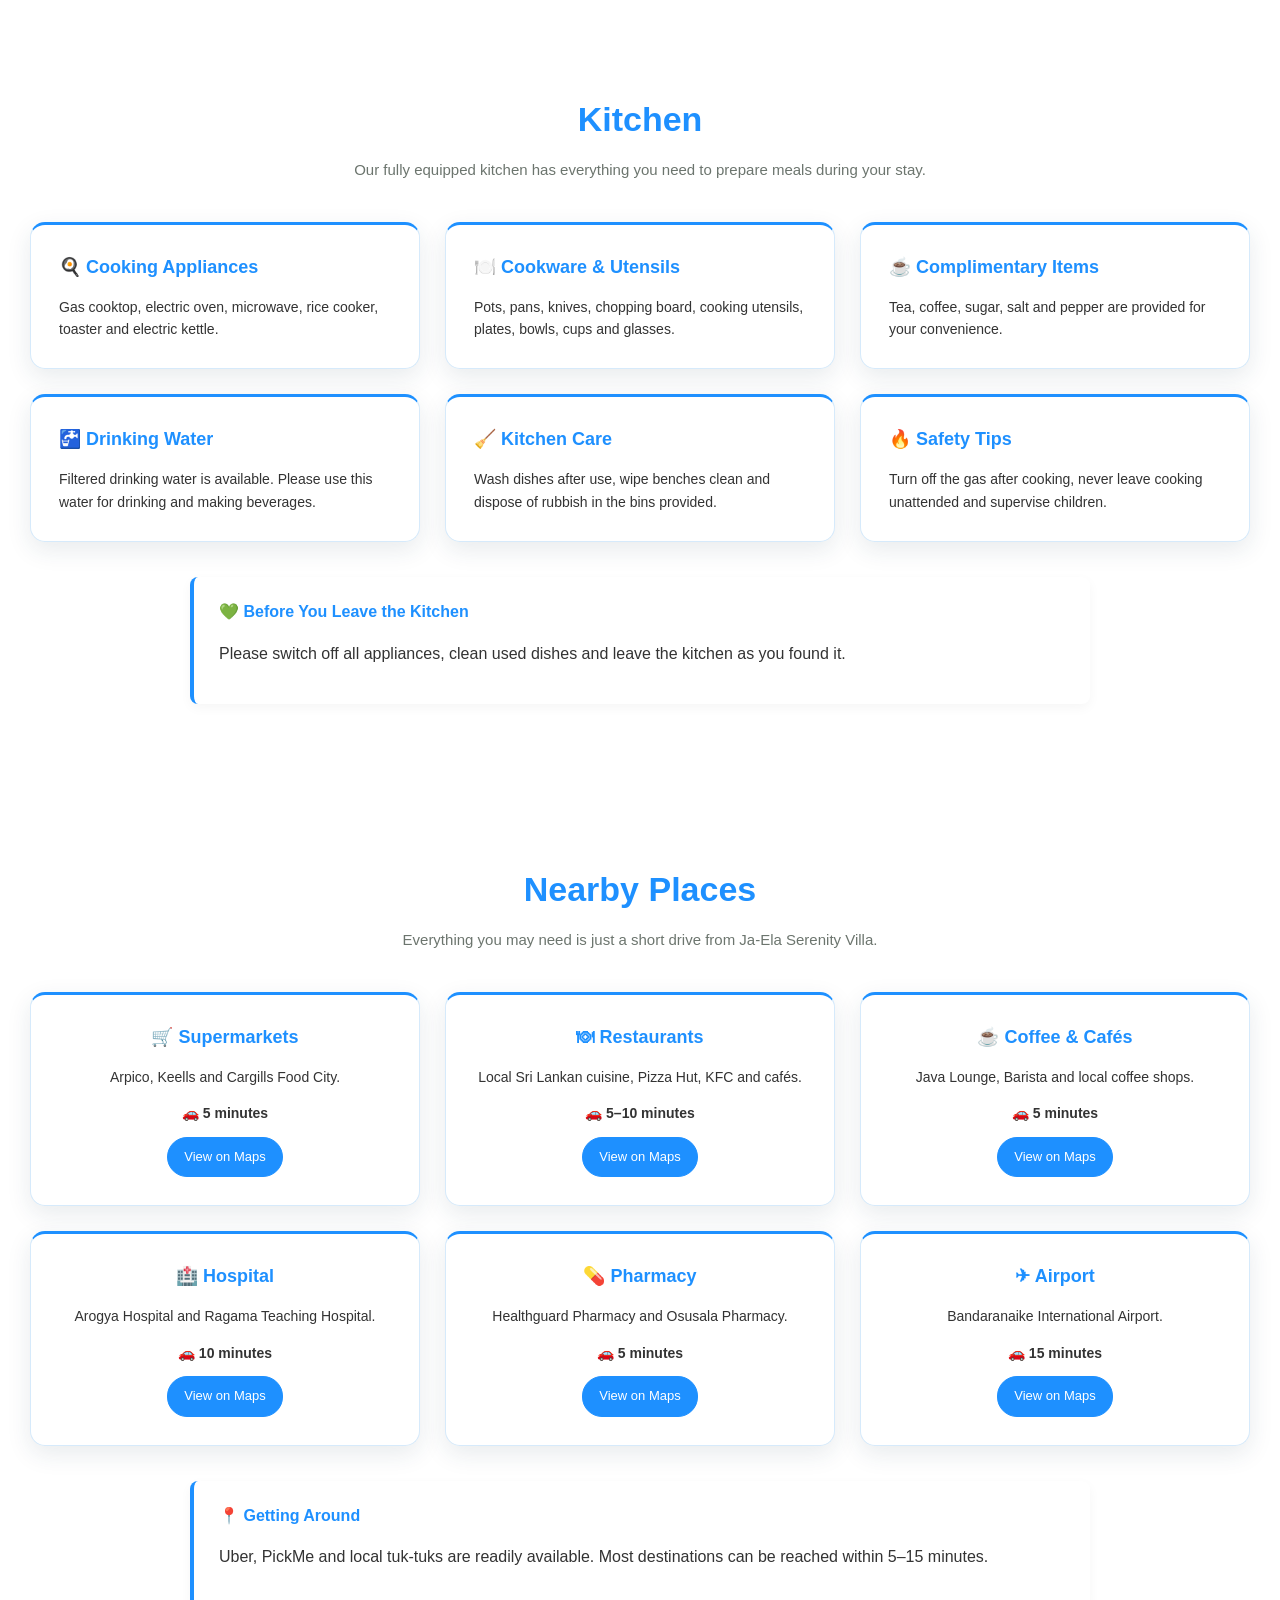
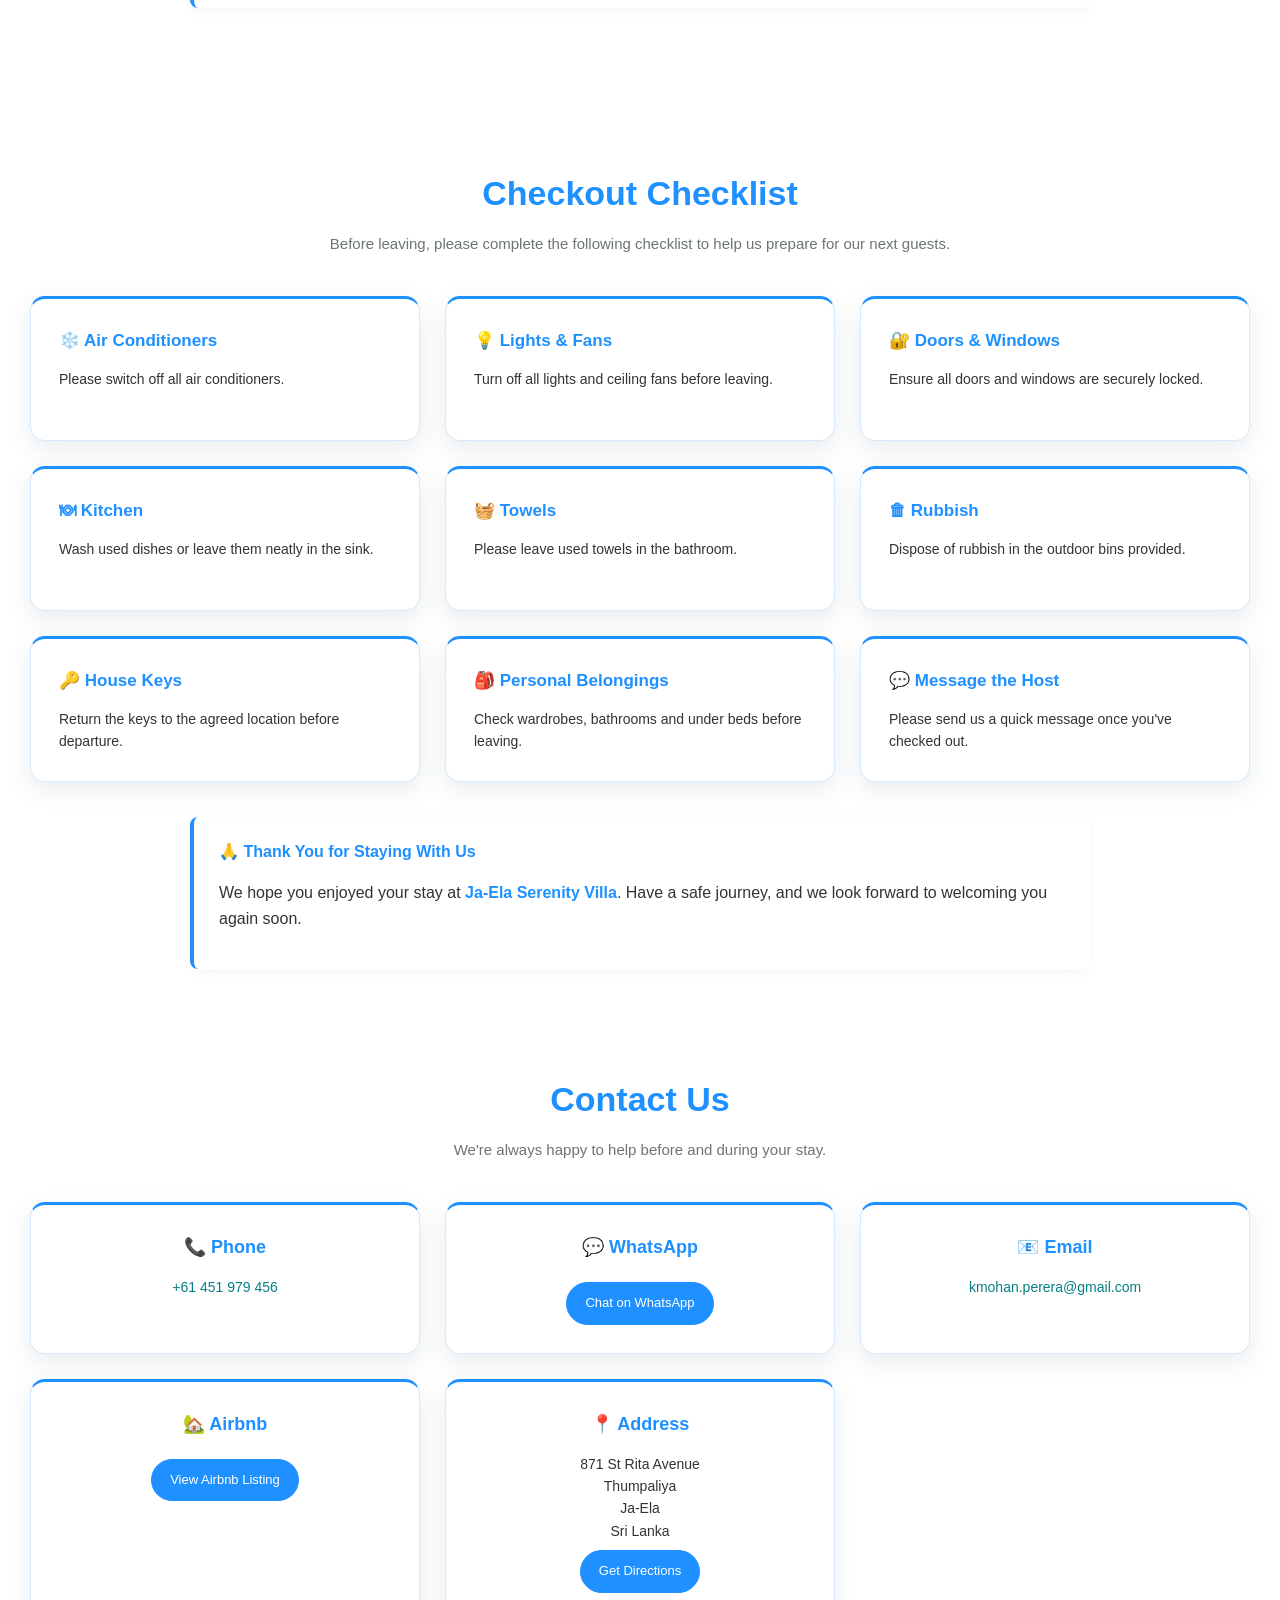
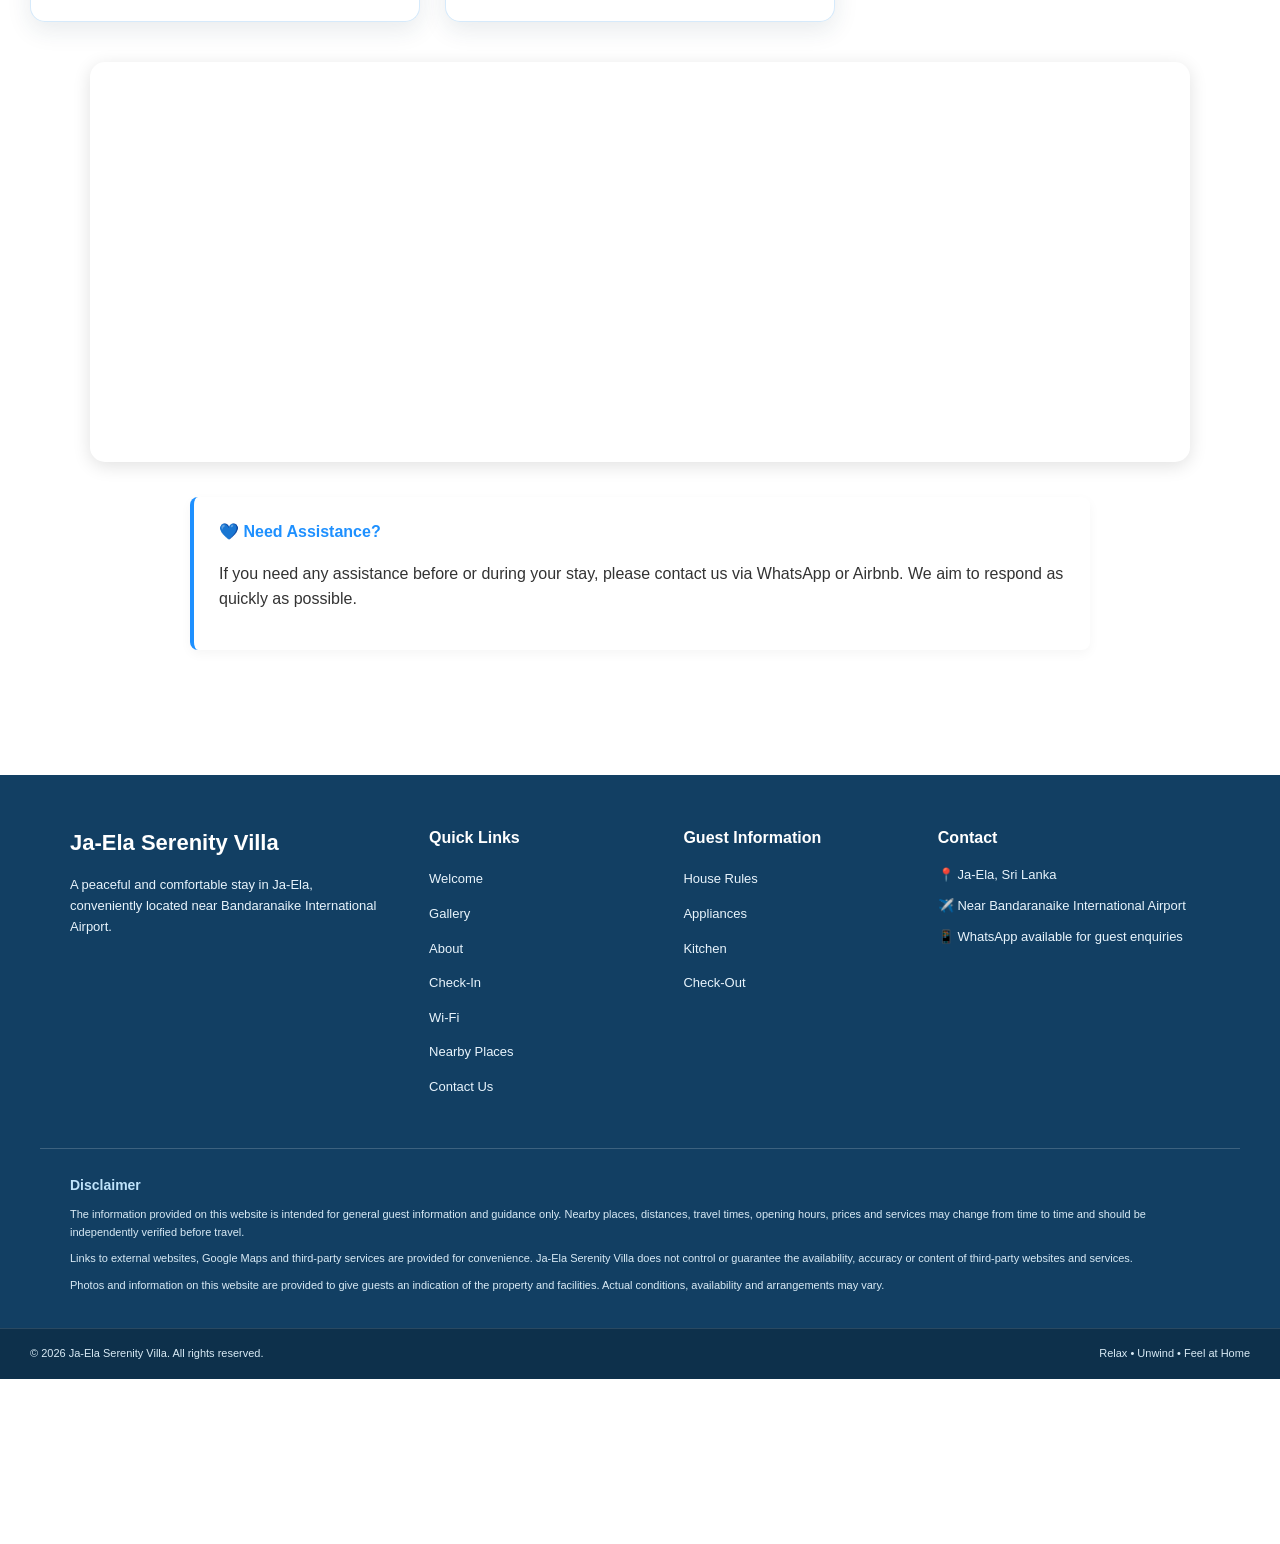
==== commit 5b0b24e6: "Release Gallery homepage and disclaimer" ====
--- a/index.html
+++ b/index.html
@@ -2,7 +2,7 @@
 <!DOCTYPE html>
 <html lang="en">
 <head>
-    
+
     <meta charset="UTF-8">
     <meta name="viewport" content="width=device-width, initial-scale=1.0">
     <title>Ja-Ela Serenity Villa</title>
@@ -23,16 +23,22 @@
         <img src="assets/images/logo.png" alt="Ja-Ela Serenity Villa Logo">
         <span>Ja-Ela Serenity Villa</span>
         </a>
-
+        <!--
+        <li>
+        <a href="pages/booking.html" class="book-btn">
+            Book Now
+        </a>
+        </li>
+        -->
         <ul class="nav-links">
 
             <li><a href="#welcome">Welcome</a></li>
-            
+
             <li><a href="#about">About</a></li>
 
             <li><a href="#checkin">Check-In</a></li>
 
-            <li><a href="#wifi">Wi-Fi</a></li>  
+            <li><a href="#wifi">Wi-Fi</a></li>
 
             <li><a href="#house">House Rules</a></li>
 
@@ -41,6 +47,8 @@
             <li><a href="#kitchen">Kitchen</a></li>
 
             <li><a href="#local">Nearby</a></li>
+
+            <li><a href="pages/gallery.html">Gallery</a></li>
 
             <li><a href="#checkout">Check-Out</a></li>
 
@@ -54,7 +62,7 @@
 
     <div class="hero-overlay">
 
-        <h1>Your Peaceful Retreat Near Colombo Airport.
+        <h1>Your Peaceful Retreat Near Colombo Airport
             Relax, unwind, and enjoy a comfortable stay in the heart of
             Ja-Ela.
         </h1>
@@ -74,7 +82,106 @@
     </div>
 
 </section>
-
+<!-- =========================================
+     GALLERY PREVIEW
+     ========================================= -->
+
+<section id="gallery" class="gallery-preview">
+
+    <div class="container">
+
+        <h2>Villa Gallery</h2>
+
+        <p class="section-description">
+            Take a glimpse of Ja-Ela Serenity Villa,
+            from our comfortable interiors to our peaceful outdoor spaces.
+        </p>
+
+        <div class="gallery-preview-grid">
+
+            <!-- Exterior -->
+            <a href="pages/gallery.html#exterior" class="gallery-preview-item">
+                <img
+                    src="assets/images/gallery/optimized/exterior/exterior-frontview.jpg"
+                    alt="Front view of Ja-Ela Serenity Villa"
+                    loading="lazy">
+                <span>🏡 Villa Exterior</span>
+            </a>
+
+            <!-- Living Room -->
+            <a href="pages/gallery.html#living-dining" class="gallery-preview-item">
+                <img
+                    src="assets/images/gallery/optimized/living-room/Living room 1.jpg"
+                    alt="Living room at Ja-Ela Serenity Villa"
+                    loading="lazy">
+                <span>🛋️ Living Room</span>
+            </a>
+
+            <!-- Bedroom -->
+            <a href="pages/gallery.html#bedrooms" class="gallery-preview-item">
+                <img
+                    src="assets/images/gallery/optimized/bedrooms/Bedroom 1.jpg"
+                    alt="Bedroom at Ja-Ela Serenity Villa"
+                    loading="lazy">
+                <span>🛏️ Bedrooms</span>
+            </a>
+
+            <!-- Kitchen -->
+            <a href="pages/gallery.html#kitchen" class="gallery-preview-item">
+                <img
+                    src="assets/images/gallery/optimized/kitchen/Kitchen 1.jpg"
+                    alt="Kitchen at Ja-Ela Serenity Villa"
+                    loading="lazy">
+                <span>🍳 Kitchen</span>
+            </a>
+
+            <!-- Garden -->
+            <a href="pages/gallery.html#garden" class="gallery-preview-item">
+                <img
+                    src="assets/images/gallery/optimized/garden/Garden 1.jpg"
+                    alt="Garden at Ja-Ela Serenity Villa"
+                    loading="lazy">
+                <span>🌿 Garden</span>
+            </a>
+
+            <!-- Bathroom -->
+            <a href="pages/gallery.html#bathrooms" class="gallery-preview-item">
+                <img
+                    src="assets/images/gallery/optimized/bathrooms/bathroom-ground-floor1.jpg"
+                    alt="Bathroom at Ja-Ela Serenity Villa"
+                    loading="lazy">
+                <span>🚿 Bathrooms</span>
+            </a>
+
+            <!-- Dining -->
+            <a href="pages/gallery.html#living-dining" class="gallery-preview-item">
+                <img
+                    src="assets/images/gallery/optimized/dining/dinning-room1.jpg"
+                    alt="Dining area at Ja-Ela Serenity Villa"
+                    loading="lazy">
+                <span>🍽️ Dining</span>
+            </a>
+
+            <!-- Outdoor -->
+            <a href="pages/gallery.html#garden" class="gallery-preview-item">
+                <img
+                    src="assets/images/gallery/optimized/exterior/exterior-garden-nightview.jpg"
+                    alt="Villa garden at night"
+                    loading="lazy">
+                <span>🌙 Outdoor</span>
+            </a>
+
+        </div>
+
+        <div class="gallery-preview-button">
+            <a href="pages/gallery.html" class="gallery-view-button">
+                View All Photos
+            </a>
+        </div>
+
+    </div>
+
+</section>
 <section id="about" class="about">
 
     <div class="container">
@@ -215,7 +322,7 @@
 
         <div class="wifi-grid">
 
-   
+
 
     <div class="wifi-card">
         <h3>⚡ High-Speed Fibre</h3>
@@ -283,7 +390,7 @@
 
             <div class="rule-card">
                 <h3>🔇 Quiet Hours</h3>
-                <p>Please keep noise to a minimum between 10:00 PM and 6:00 AM.</p>
+                <p>Please keep noise to a minimum between 10:00 PM and 7:00 AM.</p>
             </div>
 
             <div class="rule-card">
@@ -471,7 +578,7 @@
 
 <section id="local" class="nearby">
 
-   
+
 
     <div class="container">
 
@@ -507,7 +614,7 @@
             <div class="nearby-card">
                 <h3>🏥 Hospital</h3>
                 <p>Arogya Hospital and Ragama Teaching Hospital.</p>
-                <p><strong>🚗 20 minutes</strong></p>
+                <p><strong>🚗 10 minutes</strong></p>
                 <a href="https://maps.google.com/?q=Arogya+Hospital+Ja-Ela" target="_blank" class="location-button">View on Maps</a>
             </div>
 
@@ -628,7 +735,7 @@
         <h2>Contact Us</h2>
 
         <p class="section-description">
-            We're always happy to help (assist) before and during your stay.
+            We're always happy to help before and during your stay.
         </p>
 
         <div class="contact-grid">
@@ -734,7 +841,119 @@
 
 
 </section>
+<!-- =========================================
+     FOOTER
+     ========================================= -->
+
+<footer class="site-footer">
+
+    <div class="footer-container">
+
+        <!-- Villa -->
+        <div class="footer-column footer-about">
+            <h3>Ja-Ela Serenity Villa</h3>
+
+            <p>
+                A peaceful and comfortable stay in Ja-Ela,
+                conveniently located near Bandaranaike International Airport.
+            </p>
+        </div>
+
+
+        <!-- Quick Links -->
+        <div class="footer-column">
+            <h4>Quick Links</h4>
+
+            <ul>
+                <li><a href="#welcome">Welcome</a></li>
+                <li><a href="pages/gallery.html">Gallery</a></li>
+                <li><a href="#about">About</a></li>
+                <li><a href="#checkin">Check-In</a></li>
+                <li><a href="#wifi">Wi-Fi</a></li>
+                <li><a href="#local">Nearby Places</a></li>
+                <li><a href="#contact">Contact Us</a></li>
+            </ul>
+        </div>
+
+
+        <!-- Guest Information -->
+        <div class="footer-column">
+            <h4>Guest Information</h4>
+
+            <ul>
+                <li><a href="#house">House Rules</a></li>
+                <li><a href="#appliances">Appliances</a></li>
+                <li><a href="#kitchen">Kitchen</a></li>
+                <li><a href="#checkout">Check-Out</a></li>
+            </ul>
+        </div>
+
+
+        <!-- Contact -->
+        <div class="footer-column">
+            <h4>Contact</h4>
+
+            <p>
+                📍 Ja-Ela, Sri Lanka
+            </p>
+
+            <p>
+                ✈️ Near Bandaranaike International Airport
+            </p>
+
+            <p>
+                📱 WhatsApp available for guest enquiries
+            </p>
+        </div>
+
+    </div>
+
+
+    <!-- Disclaimer -->
+
+    <div class="footer-disclaimer">
+
+        <h4>Disclaimer</h4>
+
+        <p>
+            The information provided on this website is intended for general
+            guest information and guidance only. Nearby places, distances,
+            travel times, opening hours, prices and services may change from
+            time to time and should be independently verified before travel.
+        </p>
+
+        <p>
+            Links to external websites, Google Maps and third-party services
+            are provided for convenience. Ja-Ela Serenity Villa does not
+            control or guarantee the availability, accuracy or content of
+            third-party websites and services.
+        </p>
+
+        <p>
+            Photos and information on this website are provided to give
+            guests an indication of the property and facilities. Actual
+            conditions, availability and arrangements may vary.
+        </p>
+
+    </div>
+
+
+    <!-- Bottom Bar -->
+
+    <div class="footer-bottom">
+
+        <p>
+            © 2026 Ja-Ela Serenity Villa. All rights reserved.
+        </p>
+
+        <p>
+            Relax • Unwind • Feel at Home
+        </p>
+
+    </div>
+
+</footer>
 <script src="assets/js/main.js"></script>
 
 </body>
-</html>+</html>
--- a/assets/css/style-new.css
+++ b/assets/css/style-new.css
@@ -1,1104 +1,2720 @@
-/*==================================================
-    JA-ELA SERENITY VILLA
-==================================================*/
-
-/*==============================
-  1. RESET
-==============================*/
-
-*{
-    margin:0;
-    padding:0;
-    box-sizing:border-box;
-}
-
-/*==============================
-  2. GLOBAL
-==============================*/
-
-html{
-    scroll-behavior:smooth;
-    scroll-padding-top:90px;
-}
-
-body{
-    font-family:'Poppins',sans-serif;
-    background:#f8fafc;
-    color:#333;
-    line-height:1.6;
-    overflow-x:hidden;
-}
-
-img{
-    max-width:100%;
-    display:block;
-}
-
-a{
-    text-decoration:none;
-}
-
-ul{
-    list-style:none;
-}
-
-.container{
-    width:90%;
-    max-width:1200px;
-    margin:auto;
-}
-
-section{
-    padding:100px 20px;
-    scroll-margin-top:90px;
-}
-/*==============================
-  3. Header navigation
-==============================*/
-header{
-    position: fixed;
-    width:100%;
-    top:0;
-    left:0;
-    z-index:1000;
-}
+/* =========================================
+   JA-ELA SERENITY VILLA
+   MAIN WEBSITE STYLESHEET
+   ========================================= */
+
+/* =========================================
+   GLOBAL
+   ========================================= */
+
+* {
+    box-sizing: border-box;
+}
+
+html {
+    scroll-behavior: smooth;
+}
+
+section {
+    scroll-margin-top: 90px;
+}
+
+body {
+    margin: 0;
+    padding: 0;
+    font-family: "Poppins", Arial, Helvetica, sans-serif;
+    background: #f8f6ef;
+    color: #26382c;
+    line-height: 1.6;
+}
+
+img {
+    max-width: 100%;
+}
+
+a {
+    color: inherit;
+}
+
+/* =========================================
+   MAIN CONTAINER
+   ========================================= */
+
+.container {
+    width: 100%;
+    max-width: 1400px;
+    margin: 0 auto;
+    padding: 0 30px;
+}
+
+/* =========================================
+   HEADER
+   ========================================= */
+
 .navbar {
-    position: fixed;
+    position: sticky;
     top: 0;
+    z-index: 1000;
+
+    width: 100%;
+
+    display: flex;
+    align-items: center;
+    justify-content: space-between;
+
+    gap: 25px;
+
+    padding: 14px 30px;
+
+    background: rgba(255, 255, 255, 0.97);
+
+    border-bottom: 1px solid #e5e0d5;
+
+    box-shadow: 0 2px 12px rgba(0, 0, 0, 0.08);
+}
+
+.logo {
+    display: flex;
+    align-items: center;
+    gap: 10px;
+
+    text-decoration: none;
+
+    color: #087F86;
+
+    font-size: 20px;
+    font-weight: 600;
+
+    white-space: nowrap;
+}
+
+.logo img {
+    width: 52px;
+    height: 52px;
+
+    object-fit: contain;
+}
+
+.logo span {
+    font-size: 20px;
+    font-style: italic;
+}
+
+.nav-links {
+    display: flex;
+    align-items: center;
+    justify-content: center;
+
+    gap: 18px;
+
+    margin: 0;
+    padding: 0;
+
+    list-style: none;
+}
+
+.nav-links a {
+    text-decoration: none;
+
+    color: #34483a;
+
+    font-size: 13px;
+    font-weight: 500;
+
+    transition: color 0.2s ease;
+}
+
+.nav-links a:hover {
+    color: #087F86;
+}
+
+.book-btn {
+    display: inline-block;
+
+    padding: 10px 18px;
+
+    background: #087F86;
+    color: #ffffff;
+
+    border-radius: 25px;
+
+    text-decoration: none;
+
+    font-size: 13px;
+    font-weight: 600;
+
+    white-space: nowrap;
+
+    transition:
+        background 0.2s ease,
+        transform 0.2s ease;
+}
+
+.book-btn:hover {
+    background: #075F65;
+    transform: translateY(-1px);
+}
+
+/* =========================================
+   HERO
+   ========================================= */
+
+.hero {
+    position: sticky;
+    top: 60px;
+    z-index: 10;
+
+    width: 100%;
+    min-height: 560px;
+
+    display: flex;
+    align-items: center;
+
+    background-image:
+        linear-gradient(
+            90deg,
+            rgba(0, 0, 0, 0.32) 0%,
+            rgba(0, 0, 0, 0.18) 40%,
+            rgba(0, 0, 0, 0.05) 75%,
+            rgba(0, 0, 0, 0.02) 100%
+        ),
+        url("../images/hero-night1.jpg");
+
+    background-size: cover;
+    background-position: 55% center;
+    background-repeat: no-repeat;
+
+    color: #ffffff;
+
+    overflow: hidden;
+}
+
+/* =========================================
+   HERO CONTENT
+   ========================================= */
+
+.hero-overlay {
+    position: relative;
+
+    width: 100%;
+    max-width: 1350px;
+
+    margin: 0 auto;
+
+    padding: 75px 60px;
+
+    display: flex;
+    flex-direction: column;
+
+    justify-content: center;
+
+    text-align: center;
+}
+
+/* =========================================
+   HERO HEADING
+   ========================================= */
+
+.hero h1 {
+    max-width: 850px;
+
+    margin: 0 auto 18px;
+
+    font-size: clamp(44px, 4.5vw, 64px);
+
+    line-height: 1.08;
+
+    font-weight: 700;
+
+    color: #ffffff;
+
+    text-align: center;
+
+    text-shadow:
+        0 3px 12px rgba(0, 0, 0, 0.55);
+}
+
+/* =========================================
+   HERO DESCRIPTION
+   ========================================= */
+
+.hero p {
+    max-width: 650px;
+
+    margin: 0 auto 25px;
+
+    font-size: 15px;
+
+    line-height: 1.5;
+
+    color: #ffffff;
+
+    text-align: center;
+
+    text-shadow:
+        0 2px 7px rgba(0, 0, 0, 0.55);
+}
+
+.hero-tagline {
+    max-width: 700px;
+
+    margin: 0 auto 10px;
+
+    font-size: 17px;
+
+    line-height: 1.5;
+
+    font-weight: 500;
+}
+
+.hero-description {
+    max-width: 650px;
+
+    margin: 0 auto 25px;
+
+    font-size: 14px;
+
+    line-height: 1.5;
+
+    font-weight: 400;
+}
+
+.hero-accent {
+    color: #3A9AA8;
+}
+
+/* =========================================
+   HERO BUTTONS
+   ========================================= */
+
+.hero-buttons {
+    display: flex;
+
+    justify-content: center;
+    align-items: center;
+
+    gap: 14px;
+
+    flex-wrap: wrap;
+}
+
+.hero-button {
+    display: inline-flex;
+
+    align-items: center;
+    justify-content: center;
+
+    min-width: 135px;
+
+    padding: 13px 25px;
+
+    border-radius: 30px;
+
+    border: 1.5px solid rgba(255, 255, 255, 0.9);
+
+    background: rgba(46, 91, 58, 0.95);
+
+    color: #ffffff;
+
+    text-decoration: none;
+
+    font-size: 14px;
+
+    font-weight: 600;
+
+    box-shadow:
+        0 4px 12px rgba(0, 0, 0, 0.25);
+
+    transition:
+        background 0.25s ease,
+        transform 0.25s ease,
+        box-shadow 0.25s ease;
+}
+
+.hero-button:hover {
+    background: #075F65;
+
+    transform: translateY(-2px);
+
+    box-shadow:
+        0 6px 16px rgba(0, 0, 0, 0.3);
+}
+
+.hero-buttons .hero-button:nth-child(2) {
+    background: rgba(46, 91, 58, 0.95);
+
+    border: 1.5px solid rgba(255, 255, 255, 0.9);
+
+    color: #ffffff;
+}
+
+/* =========================================
+   GENERAL SECTIONS
+   ========================================= */
+
+section:not(.hero) {
+    padding: 55px 0;
+}
+
+section:nth-of-type(even) {
+    background: #ffffff;
+}
+
+/* =========================================
+   SECTION HEADINGS
+   ========================================= */
+
+section h2 {
+    margin: 0 0 18px;
+
+    font-size: 34px;
+
+    line-height: 1.2;
+
+    font-weight: 700;
+
+    color: #087F86;
+
+    text-align: center;
+}
+
+.section-description {
+    max-width: 700px;
+
+    margin: 0 auto 35px;
+
+    text-align: center;
+
+    color: #6c756e;
+
+    font-size: 15px;
+}
+
+/* =========================================
+   COMMON TILE / GRID WIDTH
+   ========================================= */
+
+.features,
+.checkin-grid,
+.wifi-grid,
+.rules-grid,
+.appliance-grid,
+.kitchen-grid,
+.nearby-grid,
+.checkout-grid,
+.contact-grid {
+    width: 100%;
+    max-width: 1300px;
+
+    margin-left: auto;
+    margin-right: auto;
+
+    box-sizing: border-box;
+}
+
+/* =========================================
+   ABOUT
+   ========================================= */
+
+.about {
+    background: #f8f6ef;
+}
+
+.about-intro {
+    max-width: 850px;
+
+    margin: 0 auto;
+
+    text-align: center;
+
+    line-height: 1.6;
+}
+
+.about .container {
+    width: 100%;
+    max-width: 1400px;
+
+    margin: 0 auto;
+
+    box-sizing: border-box;
+}
+
+/* =========================================
+   ABOUT FEATURE GRID
+   ========================================= */
+
+.features {
+    display: grid;
+
+    grid-template-columns:
+        repeat(3, minmax(0, 1fr));
+
+    gap: 30px;
+
+    margin-top: 40px;
+}
+
+/* =========================================
+   COMMON CARD BASE
+   ========================================= */
+
+.feature-card,
+.check-card,
+.wifi-card,
+.rule-card,
+.appliance-card,
+.kitchen-card,
+.nearby-card,
+.checkout-card,
+.contact-card {
+    box-sizing: border-box;
+
+    border-radius: 16px;
+
+    transition:
+        transform 0.25s ease,
+        box-shadow 0.25s ease,
+        border-color 0.25s ease;
+}
+
+/* =========================================
+   ABOUT FEATURE CARDS
+   ========================================= */
+
+.feature-card {
+    position: relative;
+
+    background: #ffffff;
+
+    border: 1px solid #eeeeee;
+
+    border-top: 3px solid #3A9AA8;
+
+    border-radius: 16px;
+
+    padding: 30px 28px;
+
+    min-height: 135px;
+
+    box-shadow:
+        0 8px 24px rgba(0, 0, 0, 0.08);
+}
+
+.feature-card:hover {
+    transform: translateY(-4px);
+
+    border-top-color: #3A9AA8;
+
+    box-shadow:
+        0 12px 28px rgba(0, 0, 0, 0.12);
+}
+
+.feature-card h3 {
+    margin: 0 0 14px;
+
+    font-size: 20px;
+
+    font-weight: 700;
+
+    line-height: 1.3;
+
+    color: #087F86;
+}
+
+.feature-card p {
+    margin: 0;
+
+    font-size: 15px;
+
+    line-height: 1.6;
+
+    color: #555555;
+}
+
+/* =========================================
+   CHECK-IN
+   ========================================= */
+
+.checkin {
+    background: #ffffff;
+
+    padding: 55px 0;
+}
+
+.checkin-grid {
+    display: grid;
+
+    grid-template-columns:
+        repeat(2, minmax(0, 1fr));
+
+    gap: 30px;
+
+    margin-top: 40px;
+}
+
+.check-card {
+    position: relative;
+
+    padding: 28px;
+
+    background: #f8f6ef;
+
+    border: 1px solid #e5e0d5;
+
+    border-top: 3px solid #3A9AA8;
+
+    min-height: 145px;
+
+    box-shadow:
+        0 6px 18px rgba(0, 0, 0, 0.06);
+}
+
+.check-card:hover {
+    transform: translateY(-4px);
+
+    border-top-color: #3A9AA8;
+
+    box-shadow:
+        0 10px 24px rgba(0, 0, 0, 0.10);
+}
+
+.check-card h3 {
+    margin-top: 0;
+
+    margin-bottom: 12px;
+
+    color: #087F86;
+
+    font-size: 18px;
+}
+
+.check-card p {
+    margin-bottom: 0;
+
+    color: #626c65;
+
+    font-size: 14px;
+
+    line-height: 1.6;
+}
+
+/* =========================================
+   WIFI
+   ========================================= */
+
+.wifi {
+    background: #f8f6ef;
+}
+
+.wifi-grid {
+    display: grid;
+
+    grid-template-columns:
+        repeat(4, minmax(0, 1fr));
+
+    gap: 25px;
+
+    margin-top: 40px;
+}
+
+.wifi-card {
+    position: relative;
+
+    padding: 28px;
+
+    background: #ffffff;
+
+    border: 1px solid #eeeeee;
+
+    border-top: 3px solid #3A9AA8;
+
+    min-height: 145px;
+
+    text-align: center;
+
+    box-shadow:
+        0 6px 18px rgba(0, 0, 0, 0.07);
+}
+
+.wifi-card:hover {
+    transform: translateY(-4px);
+
+    border-top-color: #3A9AA8;
+
+    box-shadow:
+        0 10px 24px rgba(0, 0, 0, 0.11);
+}
+
+.wifi-card h3 {
+    margin-top: 0;
+    margin-bottom: 10px;
+
+    color: #087F86;
+
+    font-size: 17px;
+}
+
+.wifi-card p {
+    margin-bottom: 0;
+
+    color: #69726c;
+
+    font-size: 13px;
+
+    line-height: 1.6;
+}
+
+/* =========================================
+   COMMON INFORMATION NOTES
+   ========================================= */
+
+.wifi-note,
+.rules-note,
+.appliance-note,
+.kitchen-note,
+.nearby-note,
+.checkout-note,
+.contact-note {
+    max-width: 900px;
+
+    margin: 35px auto 0;
+
+    padding: 22px 25px;
+
+    background: #ffffff;
+
+    border-left: 4px solid #087F86;
+
+    border-radius: 8px;
+
+    box-shadow:
+        0 4px 12px rgba(0, 0, 0, 0.04);
+}
+
+.wifi-note strong,
+.rules-note strong,
+.appliance-note strong,
+.kitchen-note strong,
+.nearby-note strong,
+.checkout-note strong,
+.contact-note strong {
+    color: #087F86;
+}
+
+/* =========================================
+   HOUSE RULES
+   ========================================= */
+
+.house-rules {
+    background: #ffffff;
+}
+
+.rules-grid {
+    display: grid;
+
+    grid-template-columns:
+        repeat(3, minmax(0, 1fr));
+
+    gap: 25px;
+
+    margin-top: 40px;
+}
+
+.rule-card {
+    position: relative;
+
+    padding: 28px;
+
+    background: #f8f6ef;
+
+    border: 1px solid #e5e0d5;
+
+    border-top: 3px solid #3A9AA8;
+
+    min-height: 145px;
+
+    box-shadow:
+        0 6px 18px rgba(0, 0, 0, 0.06);
+}
+
+.rule-card:hover {
+    transform: translateY(-4px);
+
+    border-top-color: #3A9AA8;
+
+    box-shadow:
+        0 10px 24px rgba(0, 0, 0, 0.10);
+}
+
+.rule-card h3 {
+    margin-top: 0;
+    margin-bottom: 12px;
+
+    color: #087F86;
+
+    font-size: 18px;
+}
+
+.rule-card p {
+    margin-bottom: 0;
+
+    color: #69726c;
+
+    font-size: 14px;
+
+    line-height: 1.6;
+}
+
+/* =========================================
+   APPLIANCES
+   ========================================= */
+
+.appliance-guide {
+    background: #f8f6ef;
+}
+
+.appliance-grid {
+    display: grid;
+
+    grid-template-columns:
+        repeat(3, minmax(0, 1fr));
+
+    gap: 25px;
+
+    margin-top: 40px;
+}
+
+.appliance-card {
+    position: relative;
+
+    padding: 28px;
+
+    background: #ffffff;
+
+    border: 1px solid #eeeeee;
+
+    border-top: 3px solid #3A9AA8;
+
+    min-height: 145px;
+
+    box-shadow:
+        0 6px 18px rgba(0, 0, 0, 0.06);
+}
+
+.appliance-card:hover {
+    transform: translateY(-4px);
+
+    border-top-color: #3A9AA8;
+
+    box-shadow:
+        0 10px 24px rgba(0, 0, 0, 0.10);
+}
+
+.appliance-card h3 {
+    margin-top: 0;
+    margin-bottom: 12px;
+
+    color: #087F86;
+
+    font-size: 18px;
+}
+
+.appliance-card p {
+    margin-bottom: 0;
+
+    color: #69726c;
+
+    font-size: 14px;
+
+    line-height: 1.6;
+}
+
+/* =========================================
+   KITCHEN
+   ========================================= */
+
+.kitchen {
+    background: #ffffff;
+}
+
+.kitchen-grid {
+    display: grid;
+
+    grid-template-columns:
+        repeat(3, minmax(0, 1fr));
+
+    gap: 25px;
+
+    margin-top: 40px;
+}
+
+.kitchen-card {
+    position: relative;
+
+    padding: 28px;
+
+    background: #f8f6ef;
+
+    border: 1px solid #e5e0d5;
+
+    border-top: 3px solid #3A9AA8;
+
+    min-height: 145px;
+
+    box-shadow:
+        0 6px 18px rgba(0, 0, 0, 0.06);
+}
+
+.kitchen-card:hover {
+    transform: translateY(-4px);
+
+    border-top-color: #3A9AA8;
+
+    box-shadow:
+        0 10px 24px rgba(0, 0, 0, 0.10);
+}
+
+.kitchen-card h3 {
+    margin-top: 0;
+    margin-bottom: 12px;
+
+    color: #087F86;
+
+    font-size: 18px;
+}
+
+.kitchen-card p {
+    margin-bottom: 0;
+
+    color: #69726c;
+
+    font-size: 14px;
+
+    line-height: 1.6;
+}
+
+/* =========================================
+   NEARBY
+   ========================================= */
+
+.nearby {
+    background: #f8f6ef;
+}
+
+.nearby-grid {
+    display: grid;
+
+    grid-template-columns:
+        repeat(3, minmax(0, 1fr));
+
+    gap: 25px;
+
+    margin-top: 40px;
+}
+
+.nearby-card {
+    position: relative;
+
+    padding: 28px;
+
+    background: #ffffff;
+
+    border: 1px solid #eeeeee;
+
+    border-top: 3px solid #3A9AA8;
+
+    min-height: 145px;
+
+    box-shadow:
+        0 6px 18px rgba(0, 0, 0, 0.06);
+
+    text-align: center;
+}
+
+.nearby-card:hover {
+    transform: translateY(-4px);
+
+    border-top-color: #3A9AA8;
+
+    box-shadow:
+        0 10px 24px rgba(0, 0, 0, 0.10);
+}
+
+.nearby-card h3 {
+    margin-top: 0;
+    margin-bottom: 12px;
+
+    color: #087F86;
+
+    font-size: 18px;
+}
+
+.nearby-card p {
+    margin-bottom: 0;
+
+    color: #69726c;
+
+    font-size: 14px;
+
+    line-height: 1.6;
+}
+
+.location-button {
+    display: inline-block;
+
+    margin-top: 12px;
+
+    padding: 9px 16px;
+
+    border-radius: 20px;
+
+    background: #087F86;
+
+    color: #ffffff;
+
+    text-decoration: none;
+
+    font-size: 13px;
+
+    transition:
+        background 0.2s ease,
+        transform 0.2s ease;
+}
+
+.location-button:hover {
+    background: #075F65;
+
+    transform: translateY(-1px);
+}
+
+/* =========================================
+   CHECKOUT
+   ========================================= */
+
+.checkout {
+    background: #ffffff;
+}
+
+.checkout-grid {
+    display: grid;
+
+    grid-template-columns:
+        repeat(3, minmax(0, 1fr));
+
+    gap: 25px;
+
+    margin-top: 40px;
+}
+
+.checkout-card {
+    position: relative;
+
+    padding: 28px;
+
+    background: #f8f6ef;
+
+    border: 1px solid #e5e0d5;
+
+    border-top: 3px solid #3A9AA8;
+
+    min-height: 145px;
+
+    box-shadow:
+        0 6px 18px rgba(0, 0, 0, 0.06);
+}
+
+.checkout-card:hover {
+    transform: translateY(-4px);
+
+    border-top-color: #3A9AA8;
+
+    box-shadow:
+        0 10px 24px rgba(0, 0, 0, 0.10);
+}
+
+.checkout-card h3 {
+    margin-top: 0;
+    margin-bottom: 12px;
+
+    color: #087F86;
+
+    font-size: 17px;
+}
+
+.checkout-card p {
+    margin-bottom: 0;
+
+    color: #69726c;
+
+    font-size: 14px;
+
+    line-height: 1.6;
+}
+
+/* =========================================
+   CONTACT
+   ========================================= */
+
+.contact {
+    background: #f8f6ef;
+}
+
+.contact-grid {
+    display: grid;
+
+    grid-template-columns:
+        repeat(3, minmax(0, 1fr));
+
+    gap: 25px;
+
+    margin-top: 40px;
+}
+
+.contact-card {
+    position: relative;
+
+    padding: 28px;
+
+    background: #ffffff;
+
+    border: 1px solid #eeeeee;
+
+    border-top: 3px solid #3A9AA8;
+
+    min-height: 145px;
+
+    text-align: center;
+
+    box-shadow:
+        0 6px 18px rgba(0, 0, 0, 0.06);
+}
+
+.contact-card:hover {
+    transform: translateY(-4px);
+
+    border-top-color: #3A9AA8;
+
+    box-shadow:
+        0 10px 24px rgba(0, 0, 0, 0.10);
+}
+
+.contact-card h3 {
+    margin-top: 0;
+    margin-bottom: 12px;
+
+    color: #087F86;
+
+    font-size: 18px;
+}
+
+.contact-card p {
+    margin-bottom: 0;
+
+    color: #69726c;
+
+    font-size: 14px;
+
+    line-height: 1.6;
+}
+
+.contact-card a {
+    color: #087F86;
+
+    text-decoration: none;
+
+    font-weight: 500;
+}
+
+.contact-button {
+    display: inline-block;
+
+    margin-top: 8px;
+
+    padding: 10px 18px;
+
+    border-radius: 22px;
+
+    background: #087F86;
+
+    color: #ffffff !important;
+
+    text-decoration: none !important;
+
+    font-size: 13px;
+
+    transition:
+        background 0.2s ease,
+        transform 0.2s ease;
+}
+
+.contact-button:hover {
+    background: #075F65;
+
+    transform: translateY(-1px);
+}
+
+/* =========================================
+   MAP
+   ========================================= */
+
+.map-container {
+    width: 100%;
+
+    max-width: 1100px;
+
+    height: 400px;
+
+    margin: 40px auto 0;
+
+    overflow: hidden;
+
+    border-radius: 15px;
+
+    box-shadow:
+        0 4px 18px rgba(0, 0, 0, 0.12);
+}
+
+.map-container iframe {
+    width: 100%;
+    height: 100%;
+
+    border: 0;
+}
+
+/* =========================================
+   PAGE SECTIONS
+   ========================================= */
+
+.about,
+.checkin,
+.wifi,
+.house-rules,
+.appliance-guide,
+.kitchen,
+.nearby,
+.checkout,
+.contact {
+    position: relative;
+
+    z-index: 20;
+
+    background: #ffffff;
+}
+
+/* =========================================
+   MOBILE NAVIGATION
+   ========================================= */
+
+@media (max-width: 1000px) {
+
+    .navbar {
+        flex-wrap: wrap;
+
+        justify-content: center;
+
+        padding: 12px 20px;
+    }
+
+    .logo {
+        width: 100%;
+
+        justify-content: center;
+    }
+
+    .nav-links {
+        order: 3;
+
+        width: 100%;
+
+        flex-wrap: wrap;
+
+        gap: 12px 18px;
+    }
+}
+
+/* =========================================
+   TABLET
+   ========================================= */
+
+@media (max-width: 900px) {
+
+    .container {
+        padding: 0 25px;
+    }
+
+    .features,
+    .rules-grid,
+    .appliance-grid,
+    .kitchen-grid,
+    .nearby-grid,
+    .checkout-grid,
+    .contact-grid {
+        grid-template-columns:
+            repeat(2, minmax(0, 1fr));
+    }
+
+    .wifi-grid {
+        grid-template-columns:
+            repeat(2, minmax(0, 1fr));
+    }
+
+    .checkin-grid {
+        grid-template-columns:
+            repeat(2, minmax(0, 1fr));
+    }
+
+    .hero {
+        min-height: 520px;
+    }
+
+    .hero-overlay {
+        padding: 65px 40px;
+    }
+
+    .hero h1 {
+        max-width: 560px;
+
+        font-size: 44px;
+    }
+        .gallery-preview-grid {
+        grid-template-columns:
+            repeat(2, minmax(0, 1fr));
+
+        gap: 20px;
+    }
+
+    .gallery-preview-item {
+        height: 230px;
+    }
+}
+
+/* =========================================
+   MOBILE
+   ========================================= */
+
+@media (max-width: 600px) {
+
+    .container {
+        padding: 0 20px;
+    }
+
+    section:not(.hero) {
+        padding: 45px 0;
+    }
+
+    section h2 {
+        font-size: 28px;
+    }
+
+    .section-description {
+        font-size: 14px;
+
+        margin-bottom: 25px;
+    }
+
+    .navbar {
+        padding: 10px 15px;
+    }
+
+    .logo img {
+        width: 45px;
+        height: 45px;
+    }
+
+    .logo span {
+        font-size: 17px;
+    }
+
+    .nav-links {
+        gap: 8px 12px;
+    }
+
+    .nav-links a {
+        font-size: 11px;
+    }
+
+    .book-btn {
+        padding: 8px 14px;
+
+        font-size: 12px;
+    }
+        .gallery-preview {
+        padding: 45px 0;
+    }
+
+    .gallery-preview-grid {
+        grid-template-columns: 1fr;
+
+        gap: 18px;
+    }
+
+    .gallery-preview-item {
+        height: 240px;
+    }
+
+    /* =====================================
+       HERO — MOBILE
+       ===================================== */
+
+    .hero {
+        position: relative;
+
+        width: 100%;
+
+        min-height: 650px;
+
+        display: flex;
+        align-items: center;
+
+        background-image:
+            linear-gradient(
+                90deg,
+                rgba(0, 0, 0, 0.38) 0%,
+                rgba(0, 0, 0, 0.20) 38%,
+                rgba(0, 0, 0, 0.05) 70%,
+                rgba(0, 0, 0, 0.02) 100%
+            ),
+            url("../images/hero-night.jpg");
+
+        background-size: cover;
+
+        background-position: center 20%;
+
+        background-repeat: no-repeat;
+
+        color: #ffffff;
+
+        overflow: hidden;
+    }
+
+    .hero-overlay {
+        width: 100%;
+
+        max-width: 1350px;
+
+        padding: 55px 22px;
+
+        align-items: center;
+
+        text-align: center;
+    }
+
+    .hero h1 {
+        max-width: 100%;
+
+        margin-left: auto;
+        margin-right: auto;
+
+        font-size: 35px;
+
+        line-height: 1.15;
+
+        text-align: center;
+    }
+
+    .hero p {
+        max-width: 100%;
+
+        font-size: 14px;
+
+        text-align: center;
+    }
+
+    .hero-tagline {
+        font-size: 15px;
+    }
+
+    .hero-description {
+        font-size: 13px;
+    }
+
+    .hero-buttons {
+        justify-content: center;
+    }
+
+    .hero-button {
+        min-width: 125px;
+
+        padding: 12px 20px;
+    }
+
+    /* =====================================
+       MOBILE GRIDS
+       ===================================== */
+
+    .features,
+    .checkin-grid,
+    .wifi-grid,
+    .rules-grid,
+    .appliance-grid,
+    .kitchen-grid,
+    .nearby-grid,
+    .checkout-grid,
+    .contact-grid {
+        grid-template-columns: 1fr;
+
+        gap: 18px;
+
+        margin-top: 30px;
+    }
+
+    /* =====================================
+       MOBILE CARDS
+       ===================================== */
+
+    .feature-card,
+    .check-card,
+    .wifi-card,
+    .rule-card,
+    .appliance-card,
+    .kitchen-card,
+    .nearby-card,
+    .checkout-card,
+    .contact-card {
+        min-height: auto;
+
+        padding: 24px;
+    }
+
+    .feature-card h3,
+    .check-card h3,
+    .rule-card h3,
+    .appliance-card h3,
+    .kitchen-card h3,
+    .nearby-card h3,
+    .contact-card h3 {
+        font-size: 17px;
+    }
+
+    .feature-card p,
+    .check-card p,
+    .rule-card p,
+    .appliance-card p,
+    .kitchen-card p,
+    .nearby-card p,
+    .checkout-card p,
+    .contact-card p {
+        font-size: 13px;
+    }
+
+    /* =====================================
+       MOBILE NOTES
+       ===================================== */
+
+    .wifi-note,
+    .rules-note,
+    .appliance-note,
+    .kitchen-note,
+    .nearby-note,
+    .checkout-note,
+    .contact-note {
+        margin-top: 25px;
+
+        padding: 18px;
+    }
+
+    /* =====================================
+       MOBILE MAP
+       ===================================== */
+
+    .map-container {
+        height: 320px;
+
+        margin-top: 30px;
+
+        border-radius: 12px;
+    }
+    /* =========================================
+   GALLERY PREVIEW
+   ========================================= */
+
+.gallery-preview {
+    background: #ffffff;
+    padding: 65px 0;
+}
+
+.gallery-preview .section-description {
+    max-width: 700px;
+    margin: 0 auto 40px;
+}
+
+
+/* =========================================
+   GALLERY GRID
+   ========================================= */
+
+.gallery-preview-grid {
+    width: 100%;
+    max-width: 1300px;
+
+    margin: 0 auto;
+
+    display: grid;
+
+    grid-template-columns:
+        repeat(4, minmax(0, 1fr));
+
+    gap: 22px;
+}
+
+
+/* =========================================
+   GALLERY IMAGE CARD
+   ========================================= */
+
+.gallery-preview-item {
+    position: relative;
+
+    display: block;
+
+    height: 240px;
+
+    overflow: hidden;
+
+    border-radius: 16px;
+
+    text-decoration: none;
+
+    background: #f8f6ef;
+
+    box-shadow:
+        0 8px 22px rgba(0, 0, 0, 0.10);
+
+    border: 1px solid #eeeeee;
+
+    transition:
+        transform 0.3s ease,
+        box-shadow 0.3s ease;
+}
+
+
+.gallery-preview-item:hover {
+    transform: translateY(-5px);
+
+    box-shadow:
+        0 14px 30px rgba(0, 0, 0, 0.16);
+}
+
+
+/* =========================================
+   GALLERY IMAGE
+   ========================================= */
+
+.gallery-preview-item img {
+    width: 100%;
+    height: 100%;
+
+    display: block;
+
+    object-fit: cover;
+
+    transition:
+        transform 0.4s ease;
+}
+
+
+.gallery-preview-item:hover img {
+    transform: scale(1.06);
+}
+
+
+/* =========================================
+   IMAGE LABEL
+   ========================================= */
+
+.gallery-preview-item span {
+    position: absolute;
+
     left: 0;
+    right: 0;
+    bottom: 0;
+
+    padding: 18px 16px 16px;
+
+    background:
+        linear-gradient(
+            transparent,
+            rgba(0, 0, 0, 0.72)
+        );
+
+    color: #ffffff;
+
+    font-size: 15px;
+
+    font-weight: 600;
+
+    text-align: left;
+}
+
+
+/* =========================================
+   VIEW ALL PHOTOS BUTTON
+   ========================================= */
+
+.gallery-preview-button {
+    display: flex;
+
+    justify-content: center;
+
+    margin-top: 38px;
+}
+
+
+.gallery-view-button {
+    display: inline-flex;
+
+    align-items: center;
+    justify-content: center;
+
+    padding: 13px 28px;
+
+    background: #087F86;
+
+    color: #ffffff;
+
+    border-radius: 28px;
+
+    text-decoration: none;
+
+    font-size: 14px;
+
+    font-weight: 600;
+
+    box-shadow:
+        0 5px 15px rgba(0, 0, 0, 0.15);
+
+    transition:
+        background 0.25s ease,
+        transform 0.25s ease,
+        box-shadow 0.25s ease;
+}
+
+
+.gallery-view-button:hover {
+    background: #075F65;
+
+    transform: translateY(-2px);
+
+    box-shadow:
+        0 8px 20px rgba(0, 0, 0, 0.20);
+}
+/* =========================================
+   VILLA GALLERY PREVIEW
+   ========================================= */
+
+.gallery-preview {
     width: 100%;
-
+    background: #ffffff;
+    padding: 65px 0;
+}
+
+.gallery-preview .container {
+    width: 100%;
+    max-width: 1400px;
+    margin: 0 auto;
+    padding: 0 30px;
+}
+
+.gallery-preview h2 {
+    margin: 0 0 15px;
+    text-align: center;
+    color: #087F86;
+    font-size: 34px;
+    font-weight: 700;
+}
+
+.gallery-preview .section-description {
+    max-width: 700px;
+    margin: 0 auto 40px;
+    text-align: center;
+    color: #6c756e;
+    font-size: 15px;
+}
+
+
+/* =========================================
+   GALLERY GRID
+   ========================================= */
+
+.gallery-preview-grid {
+    width: 100%;
+    max-width: 1300px;
+    margin: 0 auto;
+
+    display: grid;
+    grid-template-columns: repeat(4, 1fr);
+
+    gap: 22px;
+}
+
+
+/* =========================================
+   GALLERY CARD
+   ========================================= */
+
+.gallery-preview-item {
+    position: relative;
+
+    display: block;
+
+    width: 100%;
+    height: 240px;
+
+    overflow: hidden;
+
+    border-radius: 16px;
+
+    background: #f8f6ef;
+
+    border: 1px solid #eeeeee;
+
+    box-shadow:
+        0 8px 22px rgba(0, 0, 0, 0.10);
+
+    text-decoration: none;
+
+    cursor: pointer;
+
+    transition:
+        transform 0.3s ease,
+        box-shadow 0.3s ease;
+}
+
+.gallery-preview-item:hover {
+    transform: translateY(-5px);
+
+    box-shadow:
+        0 14px 30px rgba(0, 0, 0, 0.16);
+}
+
+
+/* =========================================
+   GALLERY IMAGE
+   ========================================= */
+
+.gallery-preview-item img {
+    display: block;
+
+    width: 100%;
+    height: 100%;
+
+    object-fit: cover;
+
+    transition:
+        transform 0.4s ease;
+}
+
+.gallery-preview-item:hover img {
+    transform: scale(1.06);
+}
+
+
+/* =========================================
+   PHOTO TITLE
+   ========================================= */
+
+.gallery-preview-item span {
+    position: absolute;
+
+    left: 0;
+    right: 0;
+    bottom: 0;
+
+    display: block;
+
+    padding: 45px 16px 16px;
+
+    background:
+        linear-gradient(
+            to bottom,
+            transparent 0%,
+            rgba(0, 0, 0, 0.75) 100%
+        );
+
+    color: #ffffff;
+
+    font-size: 15px;
+
+    font-weight: 600;
+
+    line-height: 1.3;
+
+    text-align: left;
+}
+
+
+/* =========================================
+   VIEW ALL PHOTOS
+   ========================================= */
+
+.gallery-preview-button {
     display: flex;
+
+    justify-content: center;
+
+    margin-top: 40px;
+}
+
+.gallery-view-button {
+    display: inline-flex;
+
+    align-items: center;
+    justify-content: center;
+
+    padding: 13px 28px;
+
+    background: #087F86;
+
+    color: #ffffff;
+
+    border-radius: 28px;
+
+    text-decoration: none;
+
+    font-size: 14px;
+
+    font-weight: 600;
+
+    box-shadow:
+        0 5px 15px rgba(0, 0, 0, 0.15);
+
+    transition:
+        background 0.25s ease,
+        transform 0.25s ease;
+}
+
+.gallery-view-button:hover {
+    background: #075F65;
+
+    transform: translateY(-2px);
+}
+
+
+/* =========================================
+   TABLET
+   ========================================= */
+
+@media (max-width: 900px) {
+
+    .gallery-preview-grid {
+        grid-template-columns: repeat(2, 1fr);
+        gap: 20px;
+    }
+
+    .gallery-preview-item {
+        height: 230px;
+    }
+}
+
+
+/* =========================================
+   MOBILE
+   ========================================= */
+
+@media (max-width: 600px) {
+
+    .gallery-preview {
+        padding: 45px 0;
+    }
+
+    .gallery-preview .container {
+        padding: 0 20px;
+    }
+
+    .gallery-preview-grid {
+        grid-template-columns: 1fr;
+        gap: 18px;
+    }
+
+    .gallery-preview-item {
+        height: 240px;
+    }
+
+    .gallery-preview h2 {
+        font-size: 28px;
+    }
+}
+}
+
+/* =========================================
+   JA-ELA SERENITY VILLA - FINAL BLUE/TEAL THEME
+   ========================================= */
+
+:root {
+    --villa-blue: #087F86;
+    --villa-blue-dark: #075F65;
+    --villa-blue-light: #3A9AA8;
+    --villa-card-border: #3A9AA8;
+    --villa-card-bg: #ffffff;
+}
+
+/* Hero accent */
+.hero-accent {
+    color: var(--villa-blue-light) !important;
+    font-weight: 900 !important;
+    text-shadow:
+        0 3px 5px rgba(0, 0, 0, 0.65),
+        0 5px 15px rgba(0, 0, 0, 0.40);
+}
+
+/* Hero buttons */
+.hero-button,
+.hero-buttons .hero-button:nth-child(2) {
+    background: rgba(8, 127, 134, 0.96) !important;
+    border-color: rgba(255, 255, 255, 0.95) !important;
+    color: #ffffff !important;
+}
+
+.hero-button:hover,
+.hero-buttons .hero-button:nth-child(2):hover {
+    background: var(--villa-blue-dark) !important;
+}
+
+/* All main-site information tiles use one consistent style */
+.feature-card,
+.check-card,
+.wifi-card,
+.rule-card,
+.appliance-card,
+.kitchen-card,
+.nearby-card,
+.checkout-card,
+.contact-card {
+    background: var(--villa-card-bg) !important;
+    border: 1px solid var(--villa-card-border) !important;
+    border-top: 1px solid var(--villa-card-border) !important;
+    border-radius: 10px !important;
+    box-shadow: 0 4px 12px rgba(0, 0, 0, 0.08) !important;
+    transition:
+        transform 0.2s ease,
+        box-shadow 0.2s ease,
+        border-color 0.2s ease;
+}
+
+.feature-card:hover,
+.check-card:hover,
+.wifi-card:hover,
+.rule-card:hover,
+.appliance-card:hover,
+.kitchen-card:hover,
+.nearby-card:hover,
+.checkout-card:hover,
+.contact-card:hover {
+    transform: translateY(-3px);
+    border-color: var(--villa-blue) !important;
+    box-shadow: 0 7px 18px rgba(0, 0, 0, 0.12) !important;
+}
+
+/* Consistent tile headings */
+.feature-card h3,
+.check-card h3,
+.wifi-card h3,
+.rule-card h3,
+.appliance-card h3,
+.kitchen-card h3,
+.nearby-card h3,
+.checkout-card h3,
+.contact-card h3 {
+    color: var(--villa-blue) !important;
+}
+
+/* Main section headings */
+section h2,
+.gallery-preview h2 {
+    color: var(--villa-blue) !important;
+}
+
+/* Gallery preview tile borders */
+.gallery-preview-item {
+    border: 1px solid var(--villa-card-border) !important;
+    border-radius: 10px !important;
+    box-shadow: 0 4px 12px rgba(0, 0, 0, 0.08) !important;
+}
+
+/* Gallery View All Photos button */
+.gallery-view-button {
+    background: var(--villa-blue) !important;
+    color: #ffffff !important;
+}
+
+.gallery-view-button:hover {
+    background: var(--villa-blue-dark) !important;
+}
+
+/* Main navigation / booking button accents */
+.book-btn {
+    background: var(--villa-blue) !important;
+    color: #ffffff !important;
+}
+
+.book-btn:hover {
+    background: var(--villa-blue-dark) !important;
+}
+
+
+/* =========================================
+   HERO TITLE - PROMINENT TEAL ACCENT
+   ========================================= */
+
+.hero h1 {
+    font-size: 58px !important;
+    line-height: 1.05 !important;
+    font-weight: 800 !important;
+    letter-spacing: -1px;
+    text-shadow:
+        0 3px 6px rgba(0, 0, 0, 0.65),
+        0 6px 18px rgba(0, 0, 0, 0.45);
+}
+
+@media (max-width: 600px) {
+    .hero h1 {
+        font-size: 36px !important;
+        line-height: 1.08 !important;
+        letter-spacing: -0.5px;
+    }
+}
+
+/* =========================================================
+   JA-ELA SERENITY VILLA — FINAL BLUE THEME
+   Primary colour: #1E90FF
+   ========================================================= */
+
+:root {
+    --villa-blue: #1E90FF;
+    --villa-blue-dark: #1877CC;
+    --villa-blue-light: #D6EAFB;
+    --villa-blue-pale: #F4F8FF;
+    --villa-text: #333333;
+    --villa-white: #FFFFFF;
+}
+
+/* ---------------------------------------------------------
+   GENERAL
+   --------------------------------------------------------- */
+
+body {
+    color: var(--villa-text);
+}
+
+section h2,
+section h3,
+.gallery-preview h2 {
+    color: var(--villa-blue) !important;
+}
+
+/* ---------------------------------------------------------
+   HERO
+   --------------------------------------------------------- */
+
+.hero-accent {
+    color: var(--villa-blue) !important;
+    font-weight: 900 !important;
+    text-shadow:
+        0 3px 5px rgba(0,0,0,.65),
+        0 5px 15px rgba(0,0,0,.40);
+}
+
+/* Hero buttons */
+.hero-button,
+.hero-buttons .hero-button,
+.hero-buttons .hero-button:nth-child(2) {
+    background: var(--villa-blue) !important;
+    border: 1.5px solid #FFFFFF !important;
+    color: #FFFFFF !important;
+}
+
+.hero-button:hover,
+.hero-buttons .hero-button:hover,
+.hero-buttons .hero-button:nth-child(2):hover {
+    background: var(--villa-blue-dark) !important;
+    border-color: #FFFFFF !important;
+}
+
+/* ---------------------------------------------------------
+   INFORMATION TILES
+   --------------------------------------------------------- */
+
+.feature-card,
+.check-card,
+.wifi-card,
+.rule-card,
+.appliance-card,
+.kitchen-card,
+.nearby-card,
+.checkout-card,
+.contact-card {
+    background: #FFFFFF !important;
+    border: 1px solid #E1E8EF !important;
+    border-top: 3px solid var(--villa-blue-light) !important;
+    border-radius: 15px !important;
+    box-shadow: 0 8px 25px rgba(30,60,75,.10) !important;
+    transition:
+        transform .25s ease,
+        box-shadow .25s ease,
+        border-top-color .25s ease;
+}
+
+.feature-card:hover,
+.check-card:hover,
+.wifi-card:hover,
+.rule-card:hover,
+.appliance-card:hover,
+.kitchen-card:hover,
+.nearby-card:hover,
+.checkout-card:hover,
+.contact-card:hover {
+    transform: translateY(-3px);
+    border-top-color: var(--villa-blue) !important;
+    box-shadow: 0 12px 30px rgba(30,60,75,.15) !important;
+}
+
+.feature-card h3,
+.check-card h3,
+.wifi-card h3,
+.rule-card h3,
+.appliance-card h3,
+.kitchen-card h3,
+.nearby-card h3,
+.checkout-card h3,
+.contact-card h3 {
+    color: var(--villa-blue) !important;
+}
+
+.feature-card p,
+.check-card p,
+.wifi-card p,
+.rule-card p,
+.appliance-card p,
+.kitchen-card p,
+.nearby-card p,
+.checkout-card p,
+.contact-card p {
+    color: var(--villa-text) !important;
+}
+
+/* ---------------------------------------------------------
+   ALL COMMON BUTTONS
+   --------------------------------------------------------- */
+
+.book-btn,
+.gallery-view-button,
+.location-button,
+.contact-button,
+.btn-primary,
+.primary-btn,
+.button-primary,
+.cta-button {
+    background: var(--villa-blue) !important;
+    border: 1px solid var(--villa-blue) !important;
+    color: #FFFFFF !important;
+}
+
+.book-btn:hover,
+.gallery-view-button:hover,
+.location-button:hover,
+.contact-button:hover,
+.btn-primary:hover,
+.primary-btn:hover,
+.button-primary:hover,
+.cta-button:hover {
+    background: var(--villa-blue-dark) !important;
+    border-color: var(--villa-blue-dark) !important;
+    color: #FFFFFF !important;
+}
+
+/* ---------------------------------------------------------
+   NAVIGATION
+   --------------------------------------------------------- */
+
+nav a:hover,
+nav a.active {
+    color: var(--villa-blue) !important;
+}
+
+/* ---------------------------------------------------------
+   GALLERY PREVIEW
+   --------------------------------------------------------- */
+
+.gallery-preview {
+    background: #FFFFFF !important;
+}
+
+.gallery-preview-grid {
+    width: 100%;
+    max-width: 1100px;
+    margin: 28px auto 0;
+    display: grid !important;
+    grid-template-columns: repeat(4, minmax(0, 1fr)) !important;
+    gap: 16px !important;
+}
+
+.gallery-preview-item {
+    position: relative;
+    display: block !important;
+    width: 100%;
+    height: 190px;
+    overflow: hidden;
+    background: #FFFFFF;
+    border: 1px solid #E1E8EF !important;
+    border-top: 3px solid var(--villa-blue-light) !important;
+    border-radius: 12px !important;
+    box-shadow: 0 5px 16px rgba(30,60,75,.10) !important;
+    text-decoration: none !important;
+    transition:
+        transform .25s ease,
+        box-shadow .25s ease,
+        border-top-color .25s ease;
+}
+
+.gallery-preview-item img {
+    width: 100% !important;
+    height: 100% !important;
+    display: block !important;
+    object-fit: cover !important;
+    margin: 0 !important;
+    padding: 0 !important;
+    transition: transform .35s ease;
+}
+
+.gallery-preview-item span {
+    position: absolute;
+    left: 10px;
+    bottom: 9px;
+    z-index: 2;
+    padding: 5px 9px;
+    color: #FFFFFF !important;
+    background: rgba(30,144,255,.90);
+    border-radius: 5px;
+    font-size: 12px;
+    font-weight: 700;
+    line-height: 1.2;
+}
+
+.gallery-preview-item:hover {
+    transform: translateY(-4px);
+    border-top-color: var(--villa-blue) !important;
+    box-shadow: 0 10px 24px rgba(30,60,75,.16) !important;
+}
+
+.gallery-preview-item:hover img {
+    transform: scale(1.05);
+}
+
+.gallery-preview-button {
+    display: flex;
+    justify-content: center;
+    margin-top: 24px;
+}
+
+/* ---------------------------------------------------------
+   INFO / NOTE BOXES
+   --------------------------------------------------------- */
+
+.wifi-note,
+.rules-note,
+.appliance-note,
+.kitchen-note,
+.nearby-note,
+.checkout-note,
+.contact-note {
+    border-left-color: var(--villa-blue) !important;
+}
+
+.wifi-note strong,
+.rules-note strong,
+.appliance-note strong,
+.kitchen-note strong,
+.nearby-note strong,
+.checkout-note strong,
+.contact-note strong {
+    color: var(--villa-blue) !important;
+}
+
+/* ---------------------------------------------------------
+   SECTION BACKGROUNDS
+   --------------------------------------------------------- */
+
+.about,
+.check-in,
+.checkout,
+.nearby,
+.contact {
+    background: #FFFFFF !important;
+}
+
+.info-section,
+.light-section {
+    background: var(--villa-blue-pale) !important;
+}
+
+/* ---------------------------------------------------------
+   RESPONSIVE GALLERY PREVIEW
+   --------------------------------------------------------- */
+
+@media (max-width: 1000px) {
+    .gallery-preview-grid {
+        grid-template-columns: repeat(3, minmax(0, 1fr)) !important;
+    }
+
+    .gallery-preview-item {
+        height: 175px;
+    }
+}
+
+@media (max-width: 760px) {
+    .gallery-preview-grid {
+        grid-template-columns: repeat(2, minmax(0, 1fr)) !important;
+        gap: 14px !important;
+    }
+
+    .gallery-preview-item {
+        height: 165px;
+    }
+}
+
+@media (max-width: 480px) {
+    .gallery-preview-grid {
+        grid-template-columns: repeat(2, minmax(0, 1fr)) !important;
+        gap: 10px !important;
+    }
+
+    .gallery-preview-item {
+        height: 130px;
+        border-radius: 9px !important;
+    }
+
+    .gallery-preview-item span {
+        left: 6px;
+        bottom: 6px;
+        padding: 4px 6px;
+        font-size: 10px;
+    }
+}
+/* =========================================
+   FINAL TILE BORDERS - BRIGHT BLUE
+   ========================================= */
+
+.feature-card,
+.check-card,
+.wifi-card,
+.rule-card,
+.appliance-card,
+.kitchen-card,
+.nearby-card,
+.checkout-card,
+.contact-card {
+
+    background: #FFFFFF !important;
+
+    /* Light blue complete border */
+    border: 1px solid #D6EAFB !important;
+
+    /* Bright blue top edge */
+    border-top: 3px solid #1E90FF !important;
+
+    border-radius: 15px !important;
+
+    box-shadow:
+        0 8px 25px rgba(30, 60, 75, 0.10) !important;
+}
+
+
+/* Tile hover */
+.feature-card:hover,
+.check-card:hover,
+.wifi-card:hover,
+.rule-card:hover,
+.appliance-card:hover,
+.kitchen-card:hover,
+.nearby-card:hover,
+.checkout-card:hover,
+.contact-card:hover {
+
+    border: 1px solid #D6EAFB !important;
+
+    border-top: 3px solid #1877CC !important;
+
+    box-shadow:
+        0 12px 30px rgba(30, 60, 75, 0.15) !important;
+}
+
+
+/* Tile headings */
+.feature-card h3,
+.check-card h3,
+.wifi-card h3,
+.rule-card h3,
+.appliance-card h3,
+.kitchen-card h3,
+.nearby-card h3,
+.checkout-card h3,
+.contact-card h3 {
+
+    color: #1E90FF !important;
+}
+/* =========================================
+   STICKY HEADER
+   Keep logo + menu visible while scrolling
+   ========================================= */
+
+header {
+    position: sticky !important;
+    top: 0 !important;
+    z-index: 9999 !important;
+    width: 100% !important;
+    background: #ffffff !important;
+}
+
+
+/* Keep the complete header row visible */
+header .container,
+header nav,
+header .header-container {
+    position: relative;
+    z-index: 10000;
+}
+
+
+/* Make sure menu links remain visible */
+header a {
+    position: relative;
+    z-index: 10001;
+}
+
+
+/* Give anchor sections enough room below the header */
+section[id] {
+    scroll-margin-top: 70px;
+}
+/* =========================================================
+   JA-ELA SERENITY VILLA
+   FOOTER
+   ========================================================= */
+
+.site-footer {
+    width: 100%;
+    margin-top: 70px;
+    background: #123F63;
+    color: #ffffff;
+}
+
+
+/* Main footer area */
+
+.footer-container {
+    max-width: 1200px;
+    margin: 0 auto;
+    padding: 50px 30px 40px;
+
+    display: grid;
+    grid-template-columns: 1.5fr 1fr 1fr 1.3fr;
+
+    gap: 45px;
+}
+
+
+/* Footer headings */
+
+.site-footer h3 {
+    margin: 0 0 15px;
+
+    color: #ffffff !important;
+
+    font-size: 22px;
+    font-weight: 700;
+}
+
+
+.site-footer h4 {
+    margin: 0 0 15px;
+
+    color: #ffffff !important;
+
+    font-size: 16px;
+    font-weight: 700;
+}
+
+
+/* About text */
+
+.footer-about p {
+    max-width: 330px;
+
+    margin: 0;
+
+    color: #E8F4FC;
+
+    font-size: 13px;
+    line-height: 1.7;
+}
+
+
+/* Footer lists */
+
+.footer-column ul {
+    list-style: none;
+
+    margin: 0;
+    padding: 0;
+}
+
+
+.footer-column li {
+    margin-bottom: 9px;
+}
+
+
+.footer-column a {
+    color: #E8F4FC !important;
+
+    text-decoration: none;
+
+    font-size: 13px;
+
+    transition:
+        color 0.2s ease,
+        padding-left 0.2s ease;
+}
+
+
+.footer-column a:hover {
+    color: #1E90FF !important;
+
+    padding-left: 4px;
+}
+
+
+/* Contact */
+
+.footer-column p {
+    margin: 0 0 10px;
+
+    color: #E8F4FC;
+
+    font-size: 13px;
+
+    line-height: 1.6;
+}
+
+
+/* =========================================================
+   DISCLAIMER
+   ========================================================= */
+
+.footer-disclaimer {
+    max-width: 1200px;
+
+    margin: 0 auto;
+
+    padding: 25px 30px;
+
+    border-top: 1px solid rgba(255,255,255,0.18);
+}
+
+
+.footer-disclaimer h4 {
+    margin-bottom: 10px;
+
+    color: #BFE3FA !important;
+
+    font-size: 14px;
+}
+
+
+.footer-disclaimer p {
+    margin: 0 0 9px;
+
+    color: #D8EAF5;
+
+    font-size: 11px;
+
+    line-height: 1.6;
+}
+
+
+/* =========================================================
+   FOOTER BOTTOM
+   ========================================================= */
+
+.footer-bottom {
+    display: flex;
+
     justify-content: space-between;
+
     align-items: center;
 
-    padding: 15px 60px;
-    background: #ffffff;
-    padding: 15px 30px;
-    box-shadow: 0 2px 15px rgba(0,0,0,.08);
-
-    z-index: 1000;
-}
-
-.logo{
-    display:flex;
-    align-items:center;
-    gap:15px;
-
-    text-decoration:none;
-    color:#0c7775;
-
-    white-space:nowrap;
-}
-.logo img{
-    width:70px;
-    height:70px;
-    border-radius:50%;
-}
-
-.logo span{
-    font-size:2rem;
-    font-weight:700;
-}
-
-
-.logo:hover {
-    opacity: 0.9;
-}
-
-.logo span:hover {
-    color: #0a5f5d;
-}
-
-.logo {
-    cursor: pointer;
-}
-
-.logo img {
-    width: 50px;
-    height: 50px;
-    border-radius: 50%;
-}
-
-.nav-links{
-    display:flex;
-    align-items:center;
-    gap:28px;
-
-    list-style:none;
-    margin:0;
-    padding:0;
-
-    flex-wrap:nowrap;
-}
-
-.nav-links li{
-    list-style:none;
-}
-
-.nav-links a{
-    text-decoration:none;
-    color:#333;
-    font-weight:600;
-    white-space:nowrap;
-}
-.nav-links a:hover{
-    color:#0c7775;
-}
-
-
-@media(max-width:768px) {
-
-    .hero h1 {
-
-        font-size: 2.6rem;
-
-    }
-
-}
-
-
-/*==================================
-4. HERO
-==================================*/
-
-.hero{
-    position:relative;
-    min-height:100vh;
-
-    background:url("../images/hero.jpg") center center/cover no-repeat;
-    background-size:cover;
-    background-position:center;
-    display:flex;
-    justify-content:center;
-    align-items:center;
-    text-align:center;
-}
-.hero{
-    padding:100px 20px 60px;
-    box-sizing:border-box;
-}
-
-.hero::before{
-    content:"";
-    position:absolute;
-    inset:0;
-    background:rgba(0,0,0,.45);
-}
-
-.hero-overlay{
-    position:relative;
-    z-index:2;
-
-    max-width:850px;
-    padding:20px;
-
-    color:#fff;
-}
-
-.hero-overlay h1{
-    max-width: 800px;
-    width: 100%;
-    font-size:3.2rem;
-    text-align: center;
-    line-height:1.3;
-    margin-bottom:20px;
-}
-
-.hero-overlay p{
-
-    font-size:1.2rem;
-
-    margin-bottom:35px;
-}
-
-.hero-buttons{
-
-    display:flex;
-
-    justify-content:center;
-
-    gap:20px;
-
-    flex-wrap:wrap;
-}
-
-.hero-button{
-
-    display:inline-block;
-
-    padding:14px 35px;
-
-    background:#0c7775;
-
-    color:white;
-
-    border-radius:40px;
-
-    font-weight:600;
-
-    transition:.3s;
-}
-
-.hero-button:hover{
-
-    background:#095d5b;
-
-    transform:translateY(-3px);
-}
-
-/*==================================
-5. ABOUT
-==================================*/
-
-.about{
-    padding:100px 20px;
-    background:#f8fafc;
-}
-
-.about .container{
-    max-width:1200px;
-    margin:0 auto;
-}
-
-.about h2{
-    text-align:center;
-    font-size:3rem;
-    color:#0c7775;
-    margin-bottom:25px;
-}
-
-.about-intro{
-    text-align:center;
-    max-width:900px;
-    margin:0 auto 60px;
-    color:#666;
-    font-size:1.15rem;
-    line-height:1.8;
-}
-
-.features{
-    display:grid;
-    grid-template-columns:repeat(3,1fr);
-    gap:30px;
-}
-
-.feature-card{
-    background:#fff;
-    border-top:4px solid #0f7c85;
-    padding:30px;
-    border-radius:18px;
-    box-shadow:0 10px 30px rgba(0,0,0,.08);
-    transition:.3s;
-
-    display:flex;
-    flex-direction:column;
-
-    min-height:190px;
-    
-}
-
-.feature-card:hover{
-    transform:translateY(-8px);
-    box-shadow:0 18px 40px rgba(0,0,0,.15);
-}
-
-.feature-card h3{
-    color:#0f7c85;
-    font-size:1.45rem;
-    margin-bottom:15px;
-}
-
-.feature-card p{
-    color:#555;
-    line-height:1.7;
-}
-@media (max-width:900px){
-
-    .features{
-        grid-template-columns:1fr 1fr;
-    }
-
-}
-
-@media (max-width:600px){
-
-    .features{
-        grid-template-columns:1fr;
-    }
-
-    .about h2{
-        font-size:2.2rem;
-    }
-
-}
-@media (max-width: 768px) {
-
-    .hero {
-        min-height: auto;
-        padding: 100px 20px 50px;
-    }
-
-    .hero-overlay {
+    gap: 20px;
+
+    padding: 16px 30px;
+
+    background: #0D304B;
+
+    border-top: 1px solid rgba(255,255,255,0.12);
+}
+
+
+.footer-bottom p {
+    margin: 0;
+
+    color: #D8EAF5;
+
+    font-size: 11px;
+}
+
+
+/* =========================================================
+   TABLET
+   ========================================================= */
+
+@media (max-width: 900px) {
+
+    .footer-container {
+        grid-template-columns: repeat(2, 1fr);
+
+        gap: 35px;
+    }
+
+}
+
+
+/* =========================================================
+   MOBILE
+   ========================================================= */
+
+@media (max-width: 600px) {
+
+    .site-footer {
+        margin-top: 50px;
+    }
+
+
+    .footer-container {
+        grid-template-columns: 1fr;
+
+        padding: 40px 20px 30px;
+
+        gap: 30px;
+    }
+
+
+    .footer-about p {
+        max-width: none;
+    }
+
+
+    .footer-disclaimer {
         padding: 20px;
     }
 
-    .hero h1 {
-        font-size: 2rem;
-        line-height: 1.3;
-    }
-
-    .hero p {
-        font-size: 1rem;
-    }
-
-    .hero-buttons {
-        display: flex;
+
+    .footer-bottom {
         flex-direction: column;
-        gap: 15px;
-    }
-
-    .hero-button {
-        width: 100%;
-    }
-}
-/*==================================
-6. CHECK-IN
-==================================*/
-
-.checkin{
-    padding:70px 20px 100px;
-    background:#ffffff;
-}
-
-.checkin .container{
-    max-width:1200px;
-    margin:0 auto;
-}
-
-.checkin h2{
-    text-align:center;
-    font-size:3.2rem;
-    color:#0c7775;
-    margin-bottom:20px;
-    font-weight:700;
-}
-
-.checkin .section-description{
-    text-align:center;
-    max-width:800px;
-    margin:0 auto 60px;
-    color:#666;
-    font-size:1.15rem;
-    line-height:1.8;
-}
-
-.checkin-grid{
-    display:grid;
-    grid-template-columns:repeat(2,1fr);
-    gap: 35px;
-}
-
-.check-card{
-    background:#ffffff;
-    border-radius:18px;
-    padding:35px;
-    box-shadow:0 10px 30px rgba(0,0,0,.08);
-    transition:all .3s ease;
-    border-top:5px solid #0c7775;
-
-    display:flex;
-    flex-direction:column;
-    justify-content:flex-start;
-    height:100%;
-}
-
-.check-card:hover{
-    transform:translateY(-10px);
-    box-shadow:0 22px 45px rgba(0,0,0,.15);
-}
-.check-card h3{
-    font-size:1.6rem;
-    display:flex;
-    align-items:center;
-    gap:12px;
-}
-
-.check-card p{
-    color:#555;
-    line-height:1.8;
-    margin-bottom:12px;
-}
-
-.check-card strong{
-    color:#333;
-}
-@media (max-width:900px){
-
-    .checkin-grid{
-        grid-template-columns:1fr;
-    }
-
-    .checkin h2{
-        font-size:2.4rem;
-    }
-
-}
-.wifi-list{
-    list-style:none;
-    margin:25px 0;
-    padding:0;
-}
-
-.wifi-list li{
-    padding:10px 0;
-    color:#555;
-    border-bottom:1px solid #eee;
-    font-size:1rem;
-}
-
-.wifi-list li:last-child{
-    border-bottom:none;
-}
-
-.wifi-note{
-    margin-top:25px;
-    padding:18px;
-    background:#eef8f7;
-    border-left:5px solid #0c7775;
-    border-radius:10px;
-    color:#444;
-    line-height:1.7;
-}
-.wifi h2{
-    font-size:48px;
-    color:#0b7a83;
-    text-align:center;
-    margin-bottom:20px;
-}
-.wifi .section-description{
-    text-align:center;
-    max-width:700px;
-    margin:0 auto 60px;
-    color:#666;
-    font-size:18px;
-}
-
-.wifi-grid{
-
-    display:grid;
-    grid-template-columns:repeat(auto-fit,minmax(300px,1fr));
-
-    gap:25px;
-
-    margin-top:50px;
-    max-width: 1200px;
-    margin:0 auto;
-}
-.wifi-card{
-
-    background:#fff;
-
-    padding:35px;
-
-    border-radius:18px;
-
-    box-shadow:0 10px 30px rgba(0,0,0,.08);
-
-    border-top:4px solid #0f7f87;
-
-    transition:.3s;
-
-}
-.wifi-card:hover{
-
-    transform:translateY(-8px);
-
-    box-shadow:0 18px 35px rgba(0,0,0,.15);
-
-}
-.wifi-card p{
-
-    color:#555;
-
-    line-height:1.8;
-
-}
-.wifi-password{
-
-    margin-top:50px;
-
-    background:#eaf8f8;
-
-    border-left:6px solid #0f7f87;
-
-    padding:25px 30px;
-
-    border-radius:12px;
-
-}
-
-.wifi-password h3{
-
-    color:#0f7f87;
-
-    margin-bottom:10px;
-
-}
-.wifi-note {
-    max-width: 900px;
-    margin: 40px auto 0;
-}
-/* ==========================================
-   HOUSE RULES
-========================================== */
-
-.house-rules{
-    padding:90px 20px;
-    background:#ffffff;
-}
-
-.rules-grid{
-    display:grid;
-    grid-template-columns:repeat(auto-fit,minmax(280px,1fr));
-    gap:30px;
-    margin-top:50px;
-}
-
-.rule-card{
-    background:#fff;
-    padding:30px;
-    border-radius:18px;
-    box-shadow:0 10px 30px rgba(0,0,0,.08);
-    border-top:4px solid #0f7c85;
-    transition:.3s;
-    display:flex;
-    flex-direction:column;
-    justify-content:flex-start;
-    min-height:190px;
-}
-
-.rule-card:hover{
-    transform:translateY(-8px);
-    box-shadow:0 18px 40px rgba(0,0,0,.15);
-}
-
-.rule-card h3{
-    color:#0f7c85;
-    margin-bottom:15px;
-    font-size:1.5rem;
-}
-
-.rule-card p{
-    color:#555;
-    line-height:1.8;
-}
-
-.rules-note{
-    margin-top:50px;
-    background:#eef9f8;
-    border-left:5px solid #0f7c85;
-    padding:25px 30px;
-    border-radius:12px;
-}
-
-.rules-note strong{
-    display:block;
-    color:#0f7c85;
-    margin-bottom:10px;
-    font-size:1.2rem;
-}
-.house-rules h2{
-    text-align:center;
-    font-size:3rem;
-    color:#0f7c85;
-    margin-bottom:15px;
-}
-.house-rules .section-description{
-    text-align:center;
-    max-width:700px;
-    margin:0 auto 50px;
-    color:#666;
-    font-size:1.1rem;
-}
-/* ==========================================
-   APPLIANCE GUIDE
-========================================== */
-
-.appliance-guide{
-    padding:90px 20px;
-    background:#f7fafc;
-}
-
-.appliance-guide h2{
-    text-align:center;
-    font-size:3rem;
-    color:#0f7c85;
-    margin-bottom:15px;
-}
-
-.appliance-guide .section-description{
-    text-align:center;
-    max-width:700px;
-    margin:0 auto 50px;
-    color:#666;
-    font-size:1.1rem;
-    line-height:1.8;
-}
-
-.appliance-grid{
-    display:grid;
-    grid-template-columns:repeat(auto-fit,minmax(280px,1fr));
-    gap:30px;
-}
-
-.appliance-card{
-    background:#fff;
-    padding:30px;
-    border-radius:18px;
-    border-top:4px solid #0f7c85;
-    box-shadow:0 10px 30px rgba(0,0,0,.08);
-
-    transition:.3s;
-
-    display:flex;
-    flex-direction:column;
-
-    min-height:180px;
-}
-
-.appliance-card:hover{
-    transform:translateY(-8px);
-    box-shadow:0 18px 40px rgba(0,0,0,.15);
-}
-
-.appliance-card h3{
-    color:#0f7c85;
-    margin-bottom:15px;
-    font-size:1.4rem;
-}
-
-.appliance-card p{
-    color:#555;
-    line-height:1.8;
-}
-
-.appliance-note{
-    margin-top:50px;
-    background:#eef9f8;
-    border-left:5px solid #0f7c85;
-    padding:25px 30px;
-    border-radius:12px;
-}
-
-.appliance-note strong{
-    display:block;
-    color:#0f7c85;
-    margin-bottom:10px;
-    font-size:1.2rem;
-}
-/* ==========================================
-   KITCHEN
-========================================== */
-
-.kitchen{
-    padding:90px 20px;
-    background:#ffffff;
-}
-
-.kitchen h2{
-    text-align:center;
-    font-size:3rem;
-    color:#0f7c85;
-    margin-bottom:15px;
-}
-
-.kitchen .section-description{
-    text-align:center;
-    max-width:700px;
-    margin:0 auto 50px;
-    color:#666;
-    font-size:1.1rem;
-    line-height:1.8;
-}
-
-.kitchen-grid{
-    display:grid;
-    grid-template-columns:repeat(auto-fit,minmax(280px,1fr));
-    gap:30px;
-}
-
-.kitchen-card{
-    background:#fff;
-    border-top:4px solid #0f7c85;
-    border-radius:18px;
-    padding:30px;
-    box-shadow:0 10px 30px rgba(0,0,0,.08);
-    transition:0.3s;
-
-    display:flex;
-    flex-direction:column;
-
-    min-height:180px;
-}
-
-.kitchen-card:hover{
-    transform:translateY(-8px);
-    box-shadow:0 18px 40px rgba(0,0,0,.15);
-}
-
-.kitchen-card h3{
-    color:#0f7c85;
-    font-size:1.35rem;
-    margin-bottom:15px;
-}
-
-.kitchen-card p{
-    color:#555;
-    line-height:1.8;
-    flex:1;
-}
-
-.kitchen-note{
-    margin-top:50px;
-    background:#eef9f8;
-    border-left:5px solid #0f7c85;
-    border-radius:12px;
-    padding:25px 30px;
-}
-
-.kitchen-note strong{
-    display:block;
-    color:#0f7c85;
-    font-size:1.2rem;
-    margin-bottom:10px;
-}
-
-.kitchen-note p{
-    color:#555;
-    line-height:1.8;
-}
-/* ==========================================
-   NEARBY PLACES
-========================================== */
-
-.nearby{
-    padding:90px 20px;
-    background:#f7fafc;
-}
-
-.nearby h2{
-    text-align:center;
-    font-size:3rem;
-    color:#0f7c85;
-    margin-bottom:15px;
-}
-
-.nearby .section-description{
-    text-align:center;
-    max-width:700px;
-    margin:0 auto 50px;
-    color:#666;
-    font-size:1.1rem;
-    line-height:1.8;
-}
-
-.nearby-grid{
-    display:grid;
-    grid-template-columns:repeat(auto-fit,minmax(280px,1fr));
-    gap:30px;
-}
-
-.nearby-card{
-    background:#fff;
-    border-top:4px solid #0f7c85;
-    border-radius:18px;
-    padding:30px;
-    box-shadow:0 10px 30px rgba(0,0,0,.08);
-    transition:.3s;
-
-    display:flex;
-    flex-direction:column;
-    justify-content:space-between;
-
-    min-height:240px;
-}
-
-.nearby-card:hover{
-    transform:translateY(-8px);
-    box-shadow:0 18px 40px rgba(0,0,0,.15);
-}
-
-.nearby-card h3{
-    color:#0f7c85;
-    font-size:1.35rem;
-    margin-bottom:15px;
-}
-
-.nearby-card p{
-    color:#555;
-    line-height:1.8;
-    margin-bottom:10px;
-}
-
-.location-button{
-    display:inline-block;
-    margin-top:auto;
-    background:#0f7c85;
-    color:#fff;
-    padding:10px 18px;
-    border-radius:8px;
-    text-decoration:none;
-    font-weight:600;
-    transition:.3s;
-    text-align:center;
-}
-
-.location-button:hover{
-    background:#0b6268;
-}
-
-.nearby-note{
-    margin-top:50px;
-    background:#eef9f8;
-    border-left:5px solid #0f7c85;
-    padding:25px 30px;
-    border-radius:12px;
-}
-
-.nearby-note strong{
-    display:block;
-    color:#0f7c85;
-    font-size:1.2rem;
-    margin-bottom:10px;
-}
-
-.nearby-note p{
-    color:#555;
-    line-height:1.8;
-}
-/* ==========================================
-   CHECKOUT
-========================================== */
-
-.checkout{
-    padding:90px 20px;
-    background:#ffffff;
-}
-
-.checkout h2{
-    text-align:center;
-    font-size:3rem;
-    color:#0f7c85;
-    margin-bottom:15px;
-}
-
-.checkout .section-description{
-    text-align:center;
-    max-width:700px;
-    margin:0 auto 50px;
-    color:#666;
-    font-size:1.1rem;
-    line-height:1.8;
-}
-
-.checkout-grid{
-    display:grid;
-    grid-template-columns:repeat(auto-fit,minmax(280px,1fr));
-    gap:30px;
-}
-
-.checkout-card{
-    background:#fff;
-    border-top:4px solid #0f7c85;
-    border-radius:18px;
-    padding:30px;
-    box-shadow:0 10px 30px rgba(0,0,0,.08);
-    transition:.3s;
-
-    display:flex;
-    flex-direction:column;
-
-    min-height:170px;
-}
-
-.checkout-card:hover{
-    transform:translateY(-8px);
-    box-shadow:0 18px 40px rgba(0,0,0,.15);
-}
-
-.checkout-card h3{
-    color:#0f7c85;
-    margin-bottom:15px;
-    font-size:1.35rem;
-}
-
-.checkout-card p{
-    color:#555;
-    line-height:1.8;
-    flex:1;
-}
-
-.checkout-note{
-    margin-top:50px;
-    background:#eef9f8;
-    border-left:5px solid #0f7c85;
-    border-radius:12px;
-    padding:25px 30px;
-}
-
-.checkout-note strong{
-    display:block;
-    color:#0f7c85;
-    font-size:1.25rem;
-    margin-bottom:12px;
-}
-
-.checkout-note p{
-    color:#555;
-    line-height:1.8;
-}
-/* ==========================================
-   CONTACT
-========================================== */
-
-.contact{
-    padding:90px 20px;
-    background:#f7fafc;
-}
-
-.contact h2{
-    text-align:center;
-    font-size:3rem;
-    color:#0f7c85;
-    margin-bottom:15px;
-}
-
-.contact .section-description{
-    text-align:center;
-    max-width:700px;
-    margin:0 auto 50px;
-    color:#666;
-    font-size:1.1rem;
-}
-
-.contact-grid{
-    display:grid;
-    grid-template-columns:repeat(auto-fit,minmax(260px,1fr));
-    gap:30px;
-    margin-bottom:50px;
-}
-
-.contact-card{
-    background:#fff;
-    padding:30px;
-    border-radius:18px;
-    border-top:4px solid #0f7c85;
-    box-shadow:0 10px 30px rgba(0,0,0,.08);
-
-    display:flex;
-    flex-direction:column;
-    justify-content:space-between;
-
-    min-height:210px;
-
-    transition:.3s;
-}
-
-.contact-card:hover{
-    transform:translateY(-8px);
-    box-shadow:0 18px 40px rgba(0,0,0,.15);
-}
-
-.contact-card h3{
-    color:#0f7c85;
-    margin-bottom:20px;
-}
-
-.contact-card p{
-    color:#555;
-    line-height:1.8;
-}
-
-.contact-card a{
-    color:#0f7c85;
-    text-decoration:none;
-    font-weight:600;
-}
-
-.contact-button{
-    display:inline-block;
-    margin-top:20px;
-    padding:12px 22px;
-    background:#0f7c85;
-    color:white !important;
-    text-decoration:none;
-    border-radius:8px;
-    text-align:center;
-    transition:.3s;
-}
-
-.contact-button:hover{
-    background:#0b646b;
-}
-
-.map-container{
-    margin-top:40px;
-    border-radius:18px;
-    overflow:hidden;
-    box-shadow:0 10px 30px rgba(0,0,0,.12);
-}
-
-.map-container iframe{
-    width:100%;
-    height:450px;
-    border:0;
-}
-
-.contact-note{
-    margin-top:40px;
-    background:#eef9f8;
-    border-left:5px solid #0f7c85;
-    border-radius:12px;
-    padding:25px 30px;
-}
-
-.contact-note strong{
-    display:block;
-    color:#0f7c85;
-    font-size:1.2rem;
-    margin-bottom:10px;
-}
-
-.contact-note p{
-    color:#555;
-    line-height:1.8;
-}
-/* ===========================
-   Mobile Navigation
-=========================== */
-
-@media (max-width:768px){
-
-    .navbar{
-        padding:12px 18px;
-    }
-
-    .logo img{
-        height:42px;
-    }
-
-    .logo span{
-        font-size:1.5rem;
-    }
-
-    .nav-links{
-        display:none;
-    }
-
-    .hero{
-        padding-top:90px;
-        min-height:auto;
+
+        text-align: center;
+
+        padding: 18px 20px;
+
+        gap: 8px;
     }
 
 }
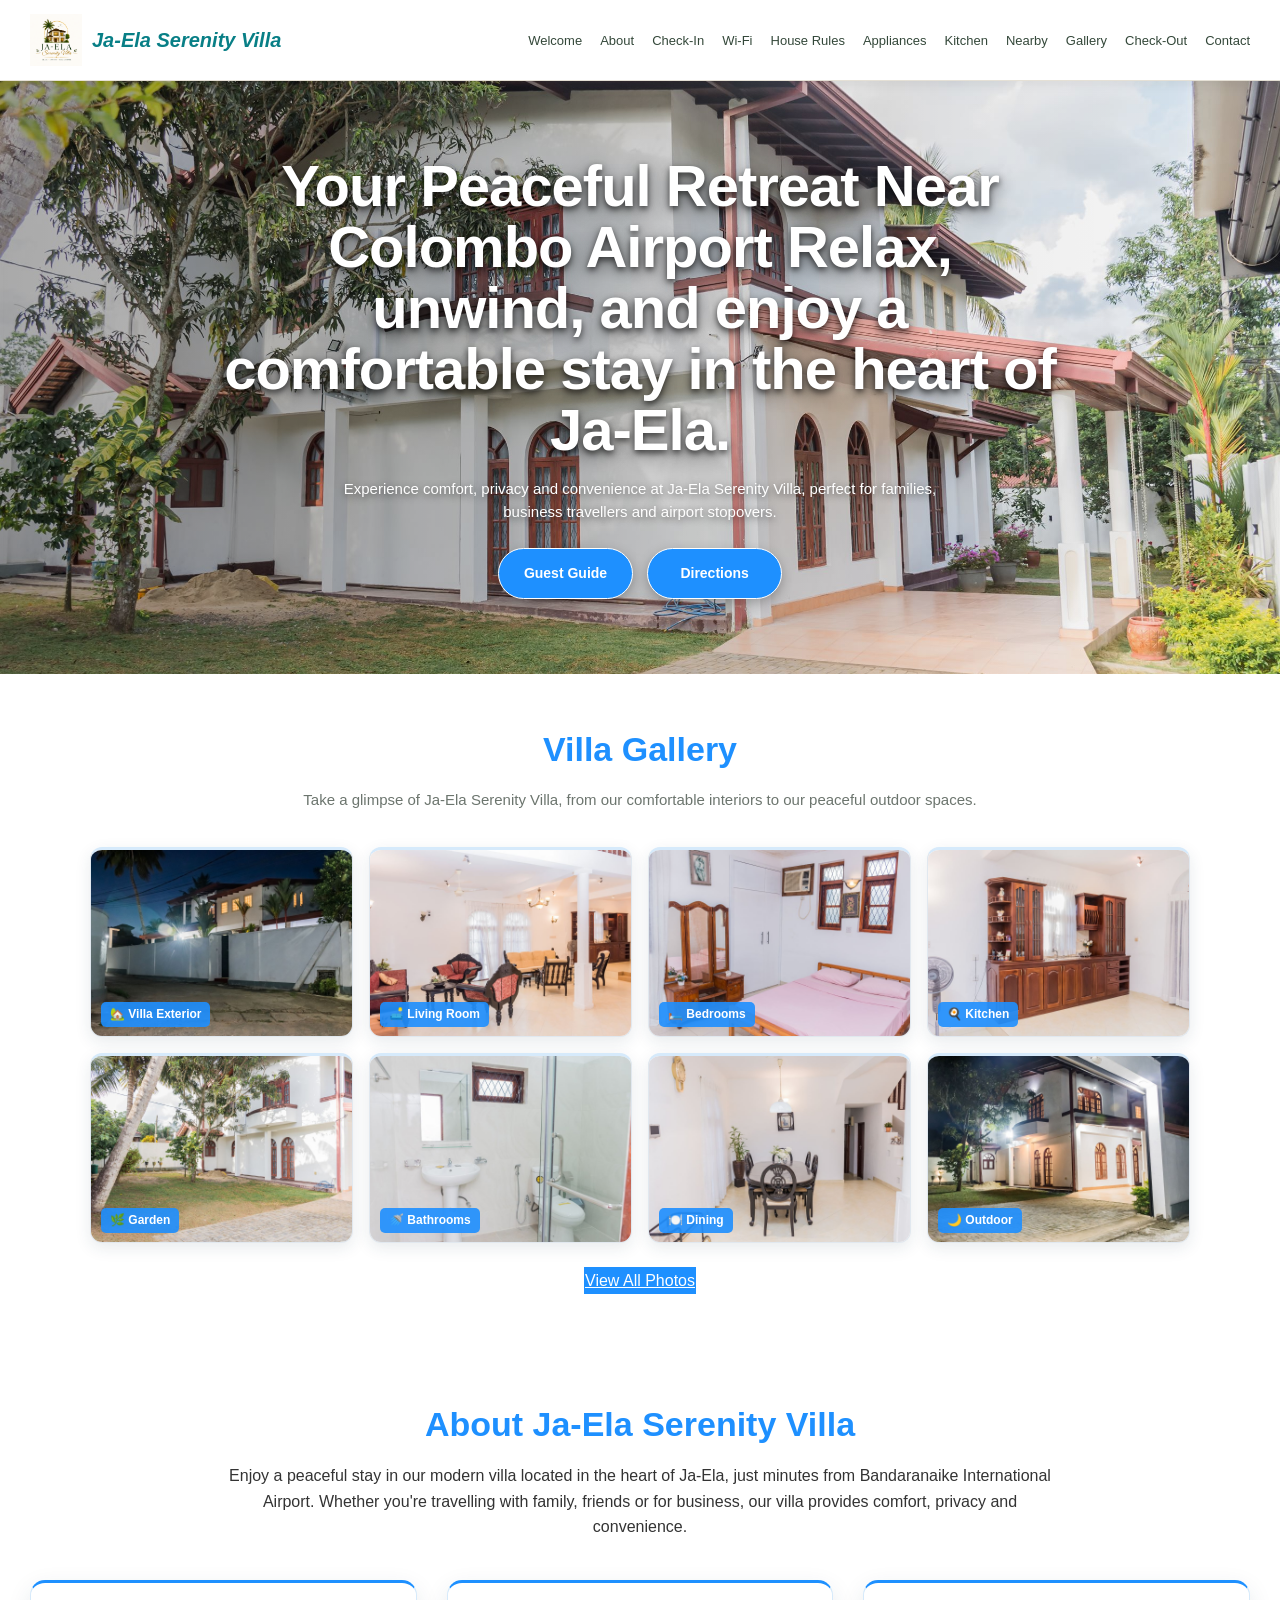
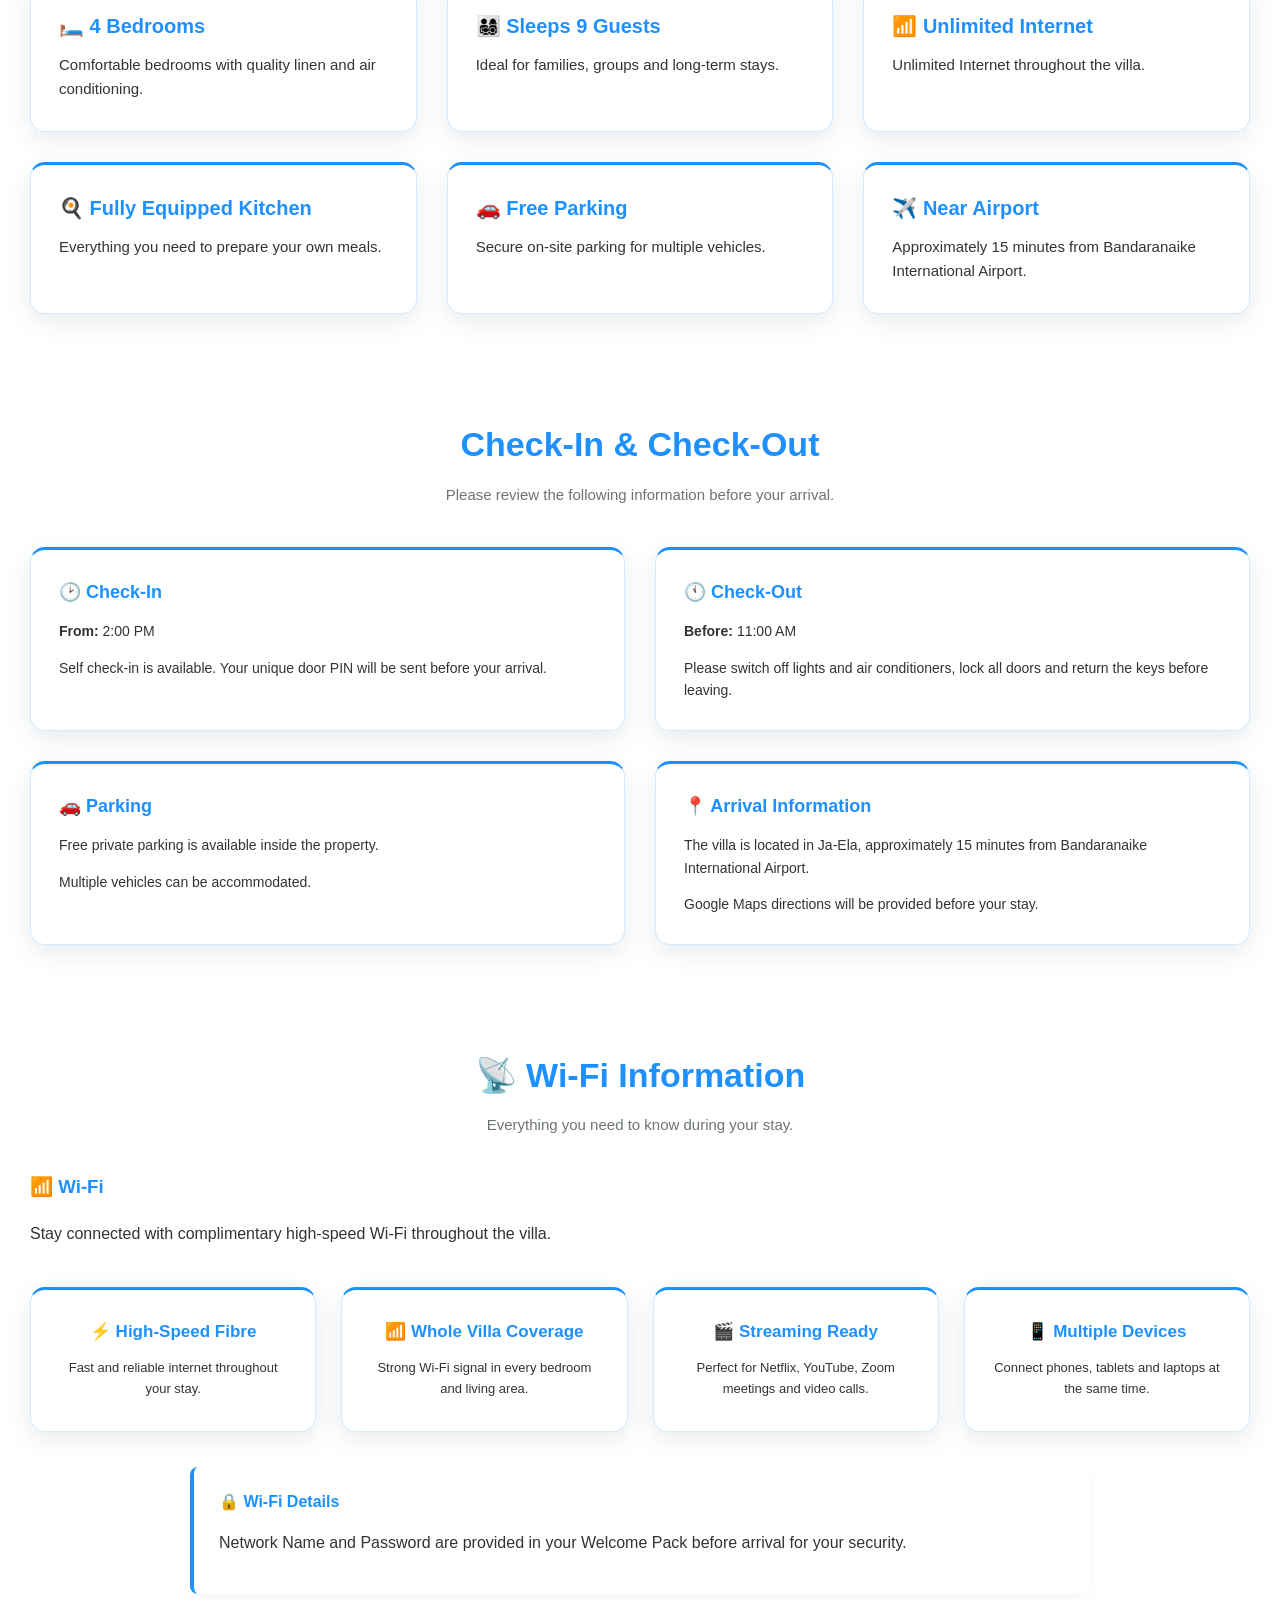
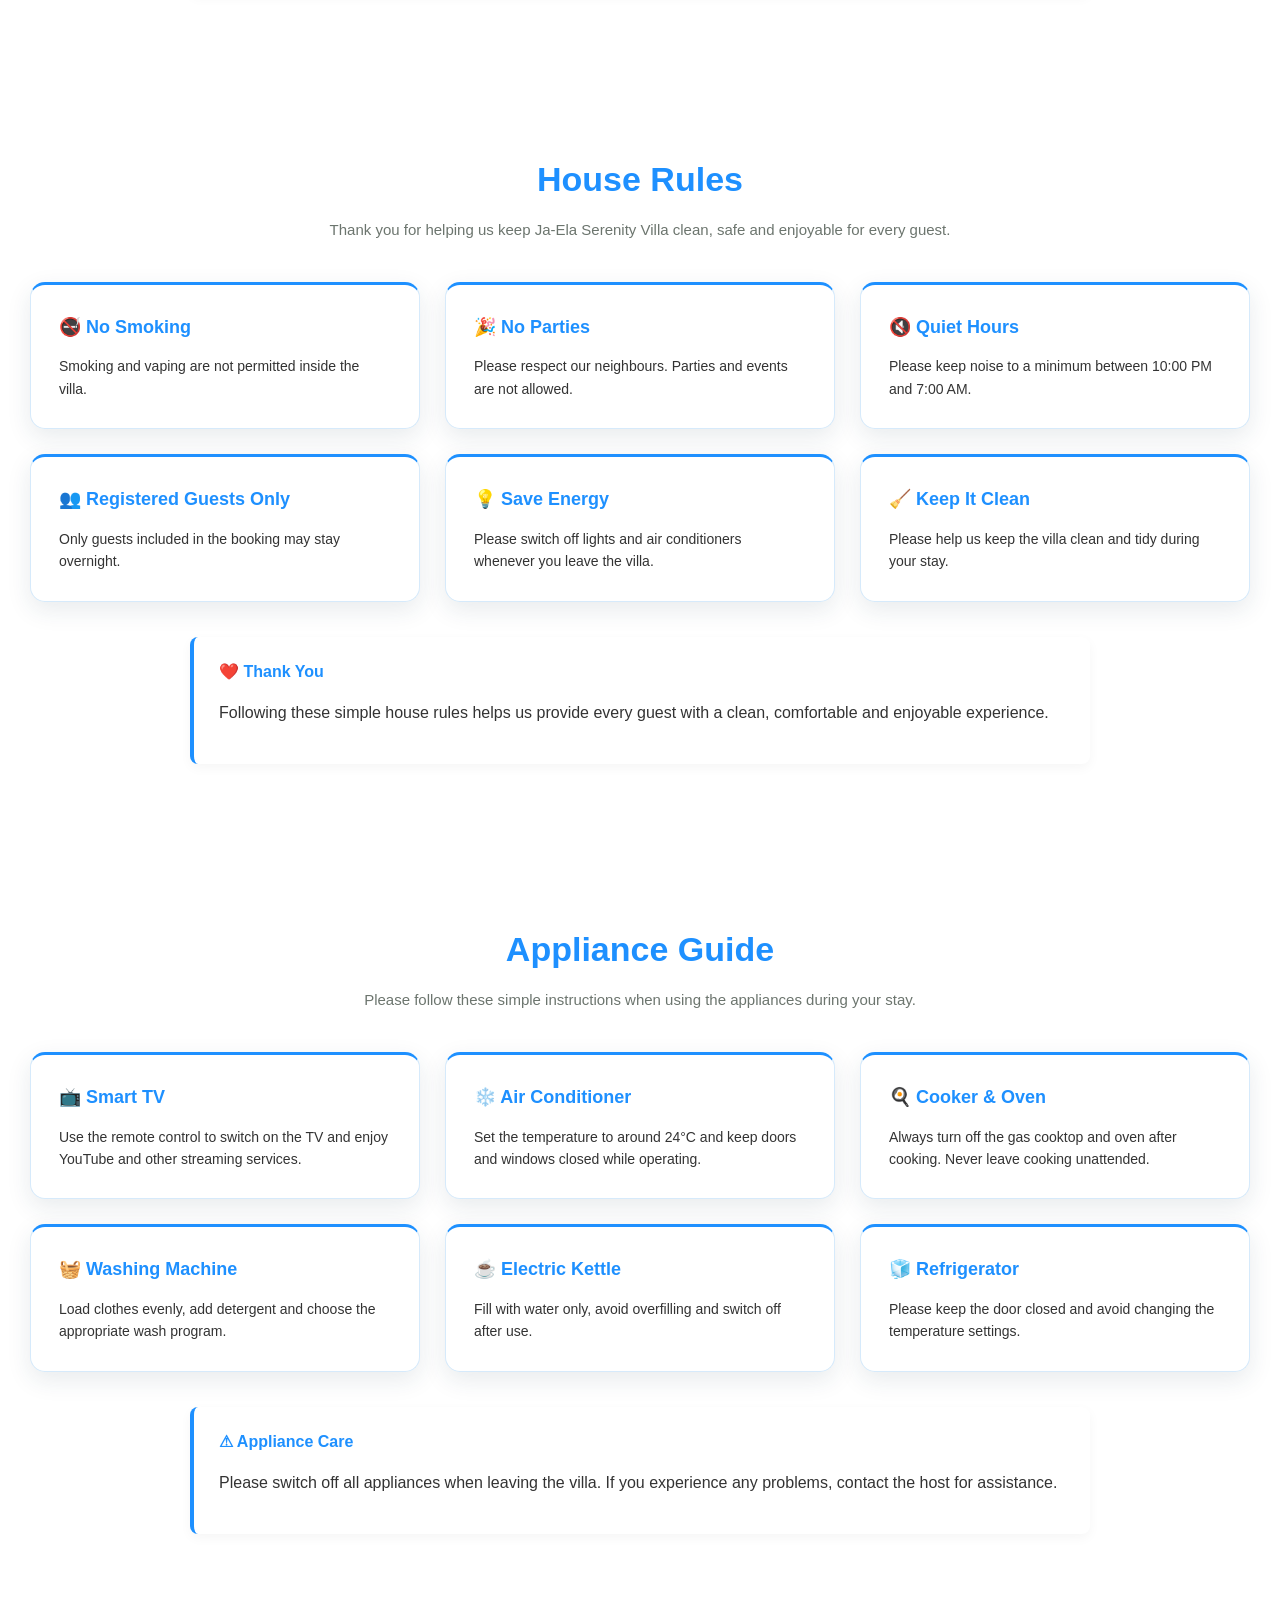
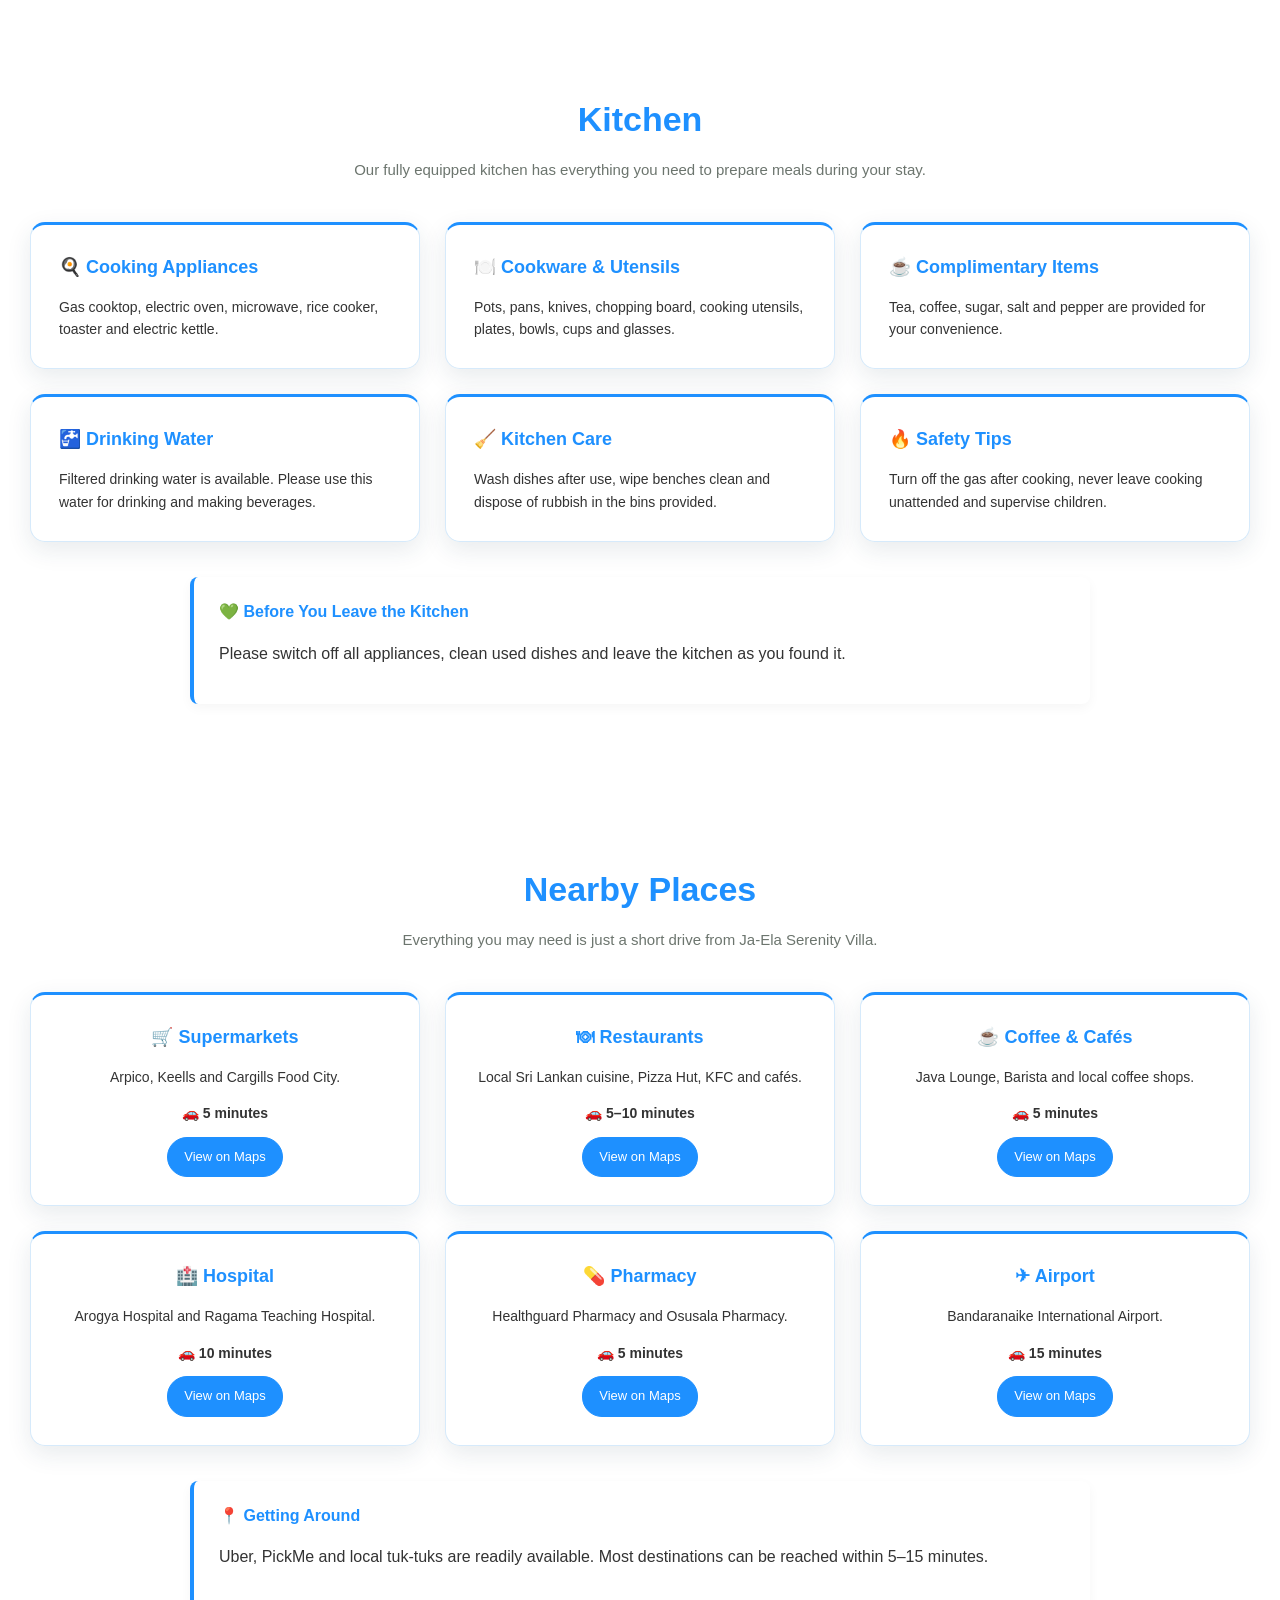
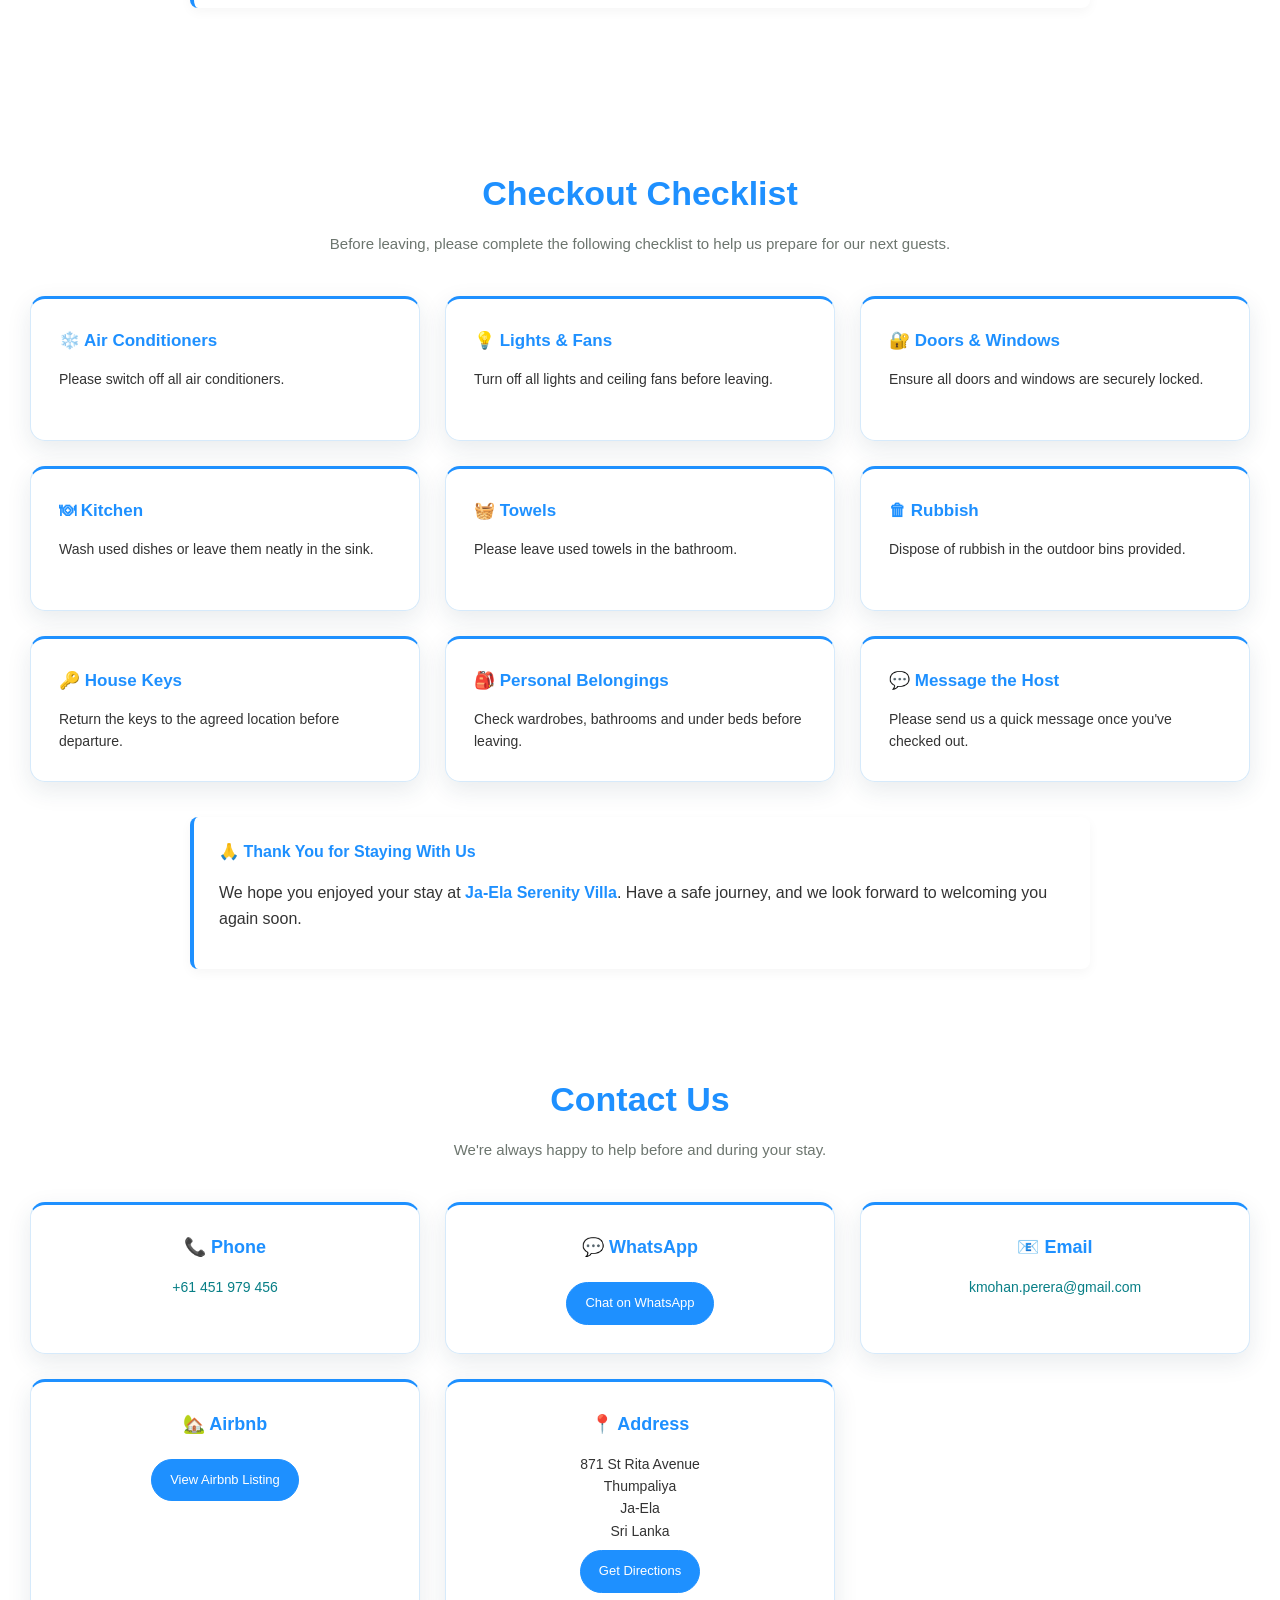
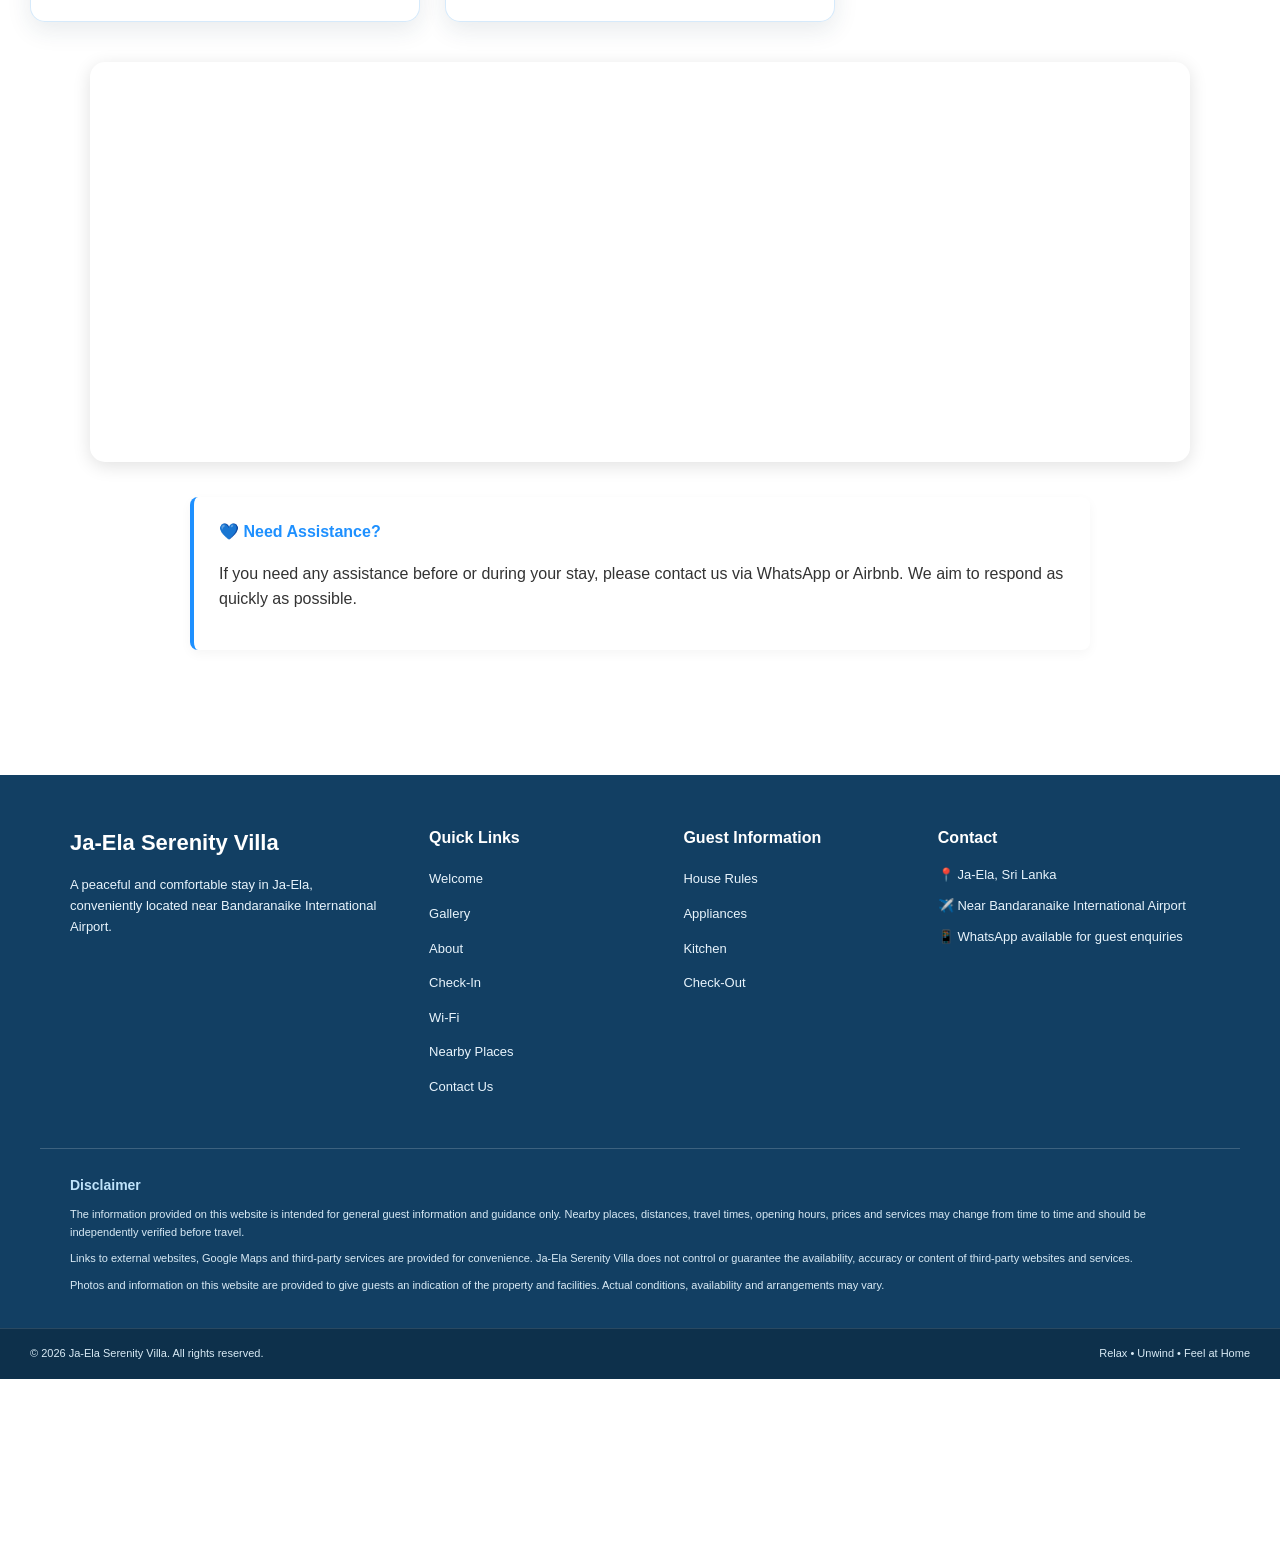
==== commit da491923: "Hotfix: update villa capacity and internet details" ====
--- a/index.html
+++ b/index.html
@@ -198,18 +198,18 @@
         <div class="features">
 
             <div class="feature-card">
-                <h3>🛏️ 3 Bedrooms</h3>
+                <h3>🛏️ 4 Bedrooms</h3>
                 <p>Comfortable bedrooms with quality linen and air conditioning.</p>
             </div>
 
             <div class="feature-card">
-                <h3>👨‍👩‍👧‍👦 Sleeps 6 Guests</h3>
+                <h3>👨‍👩‍👧‍👦 Sleeps 9 Guests</h3>
                 <p>Ideal for families, groups and long-term stays.</p>
             </div>
 
             <div class="feature-card">
-                <h3>📶 Free Wi-Fi</h3>
-                <p>High-speed internet throughout the villa.</p>
+                <h3>📶 Unlimited Internet</h3>
+                <p>Unlimited Internet throughout the villa.</p>
             </div>
 
             <div class="feature-card">
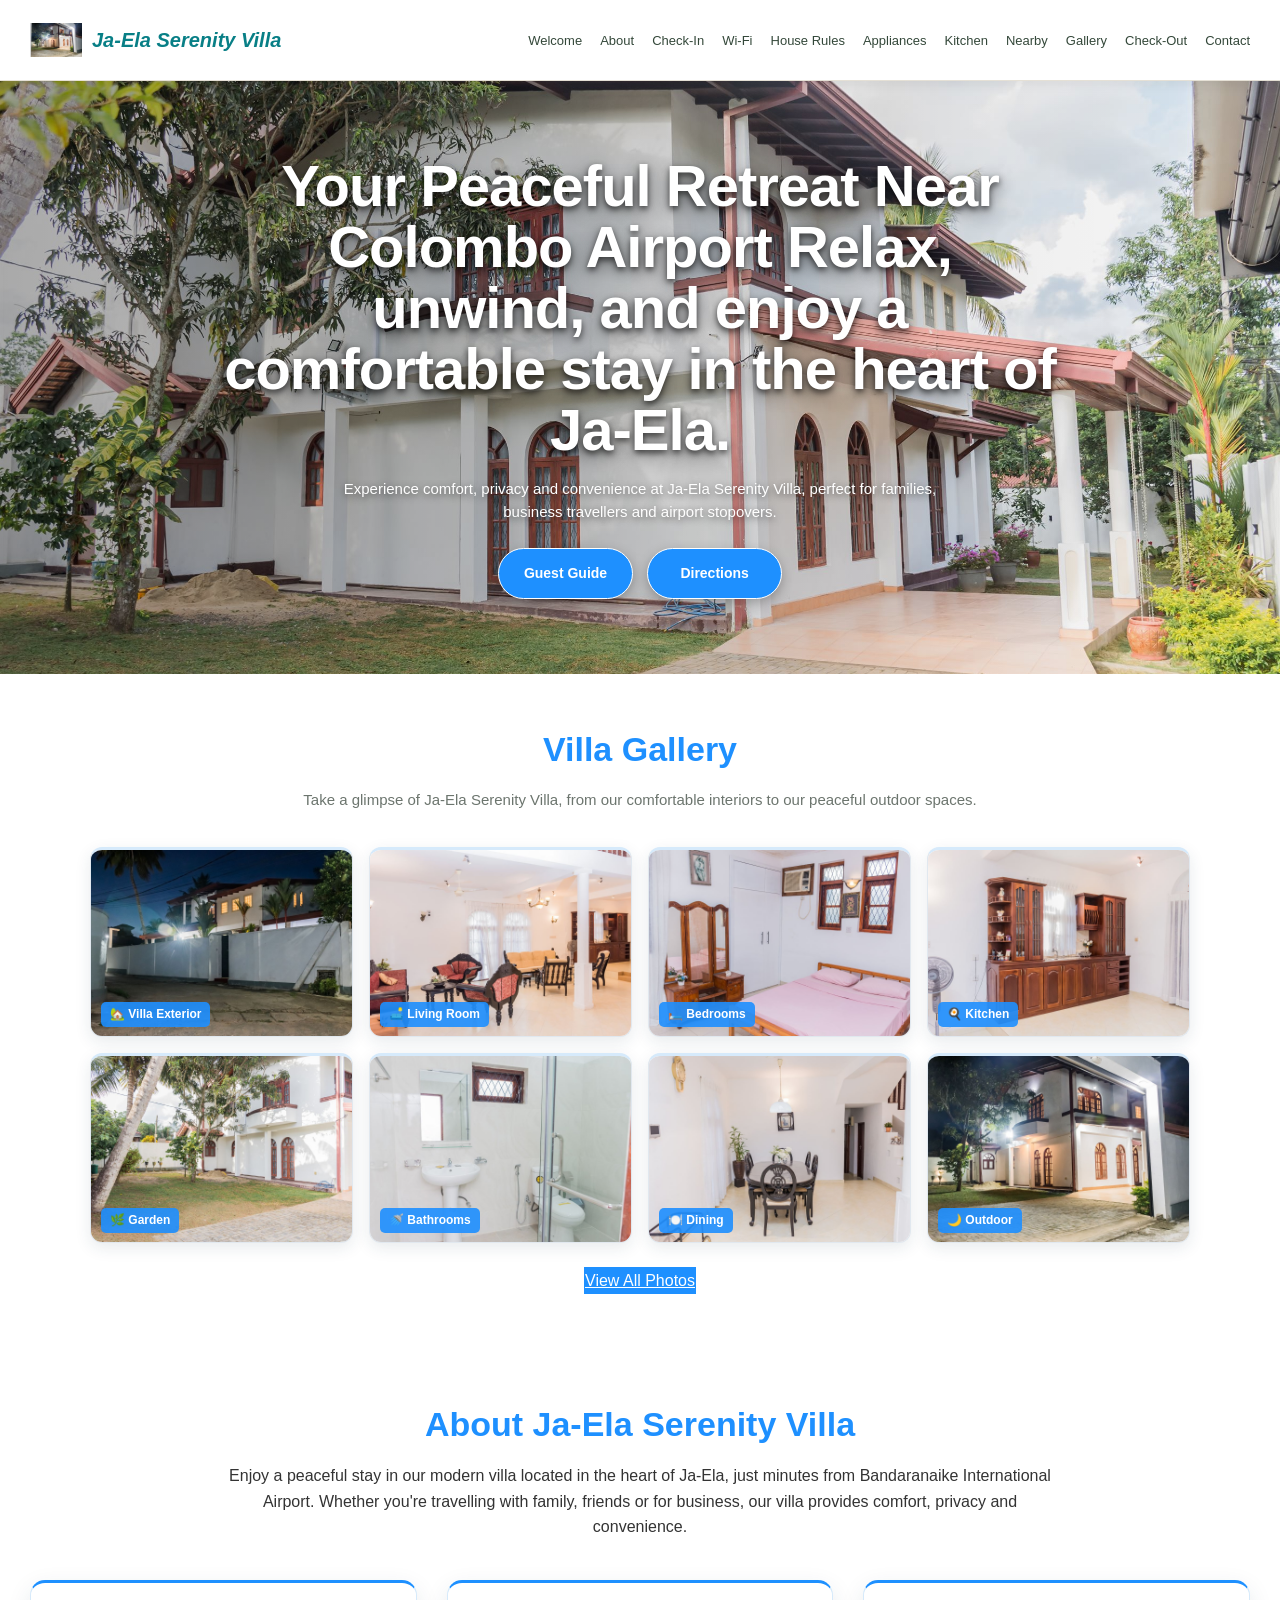
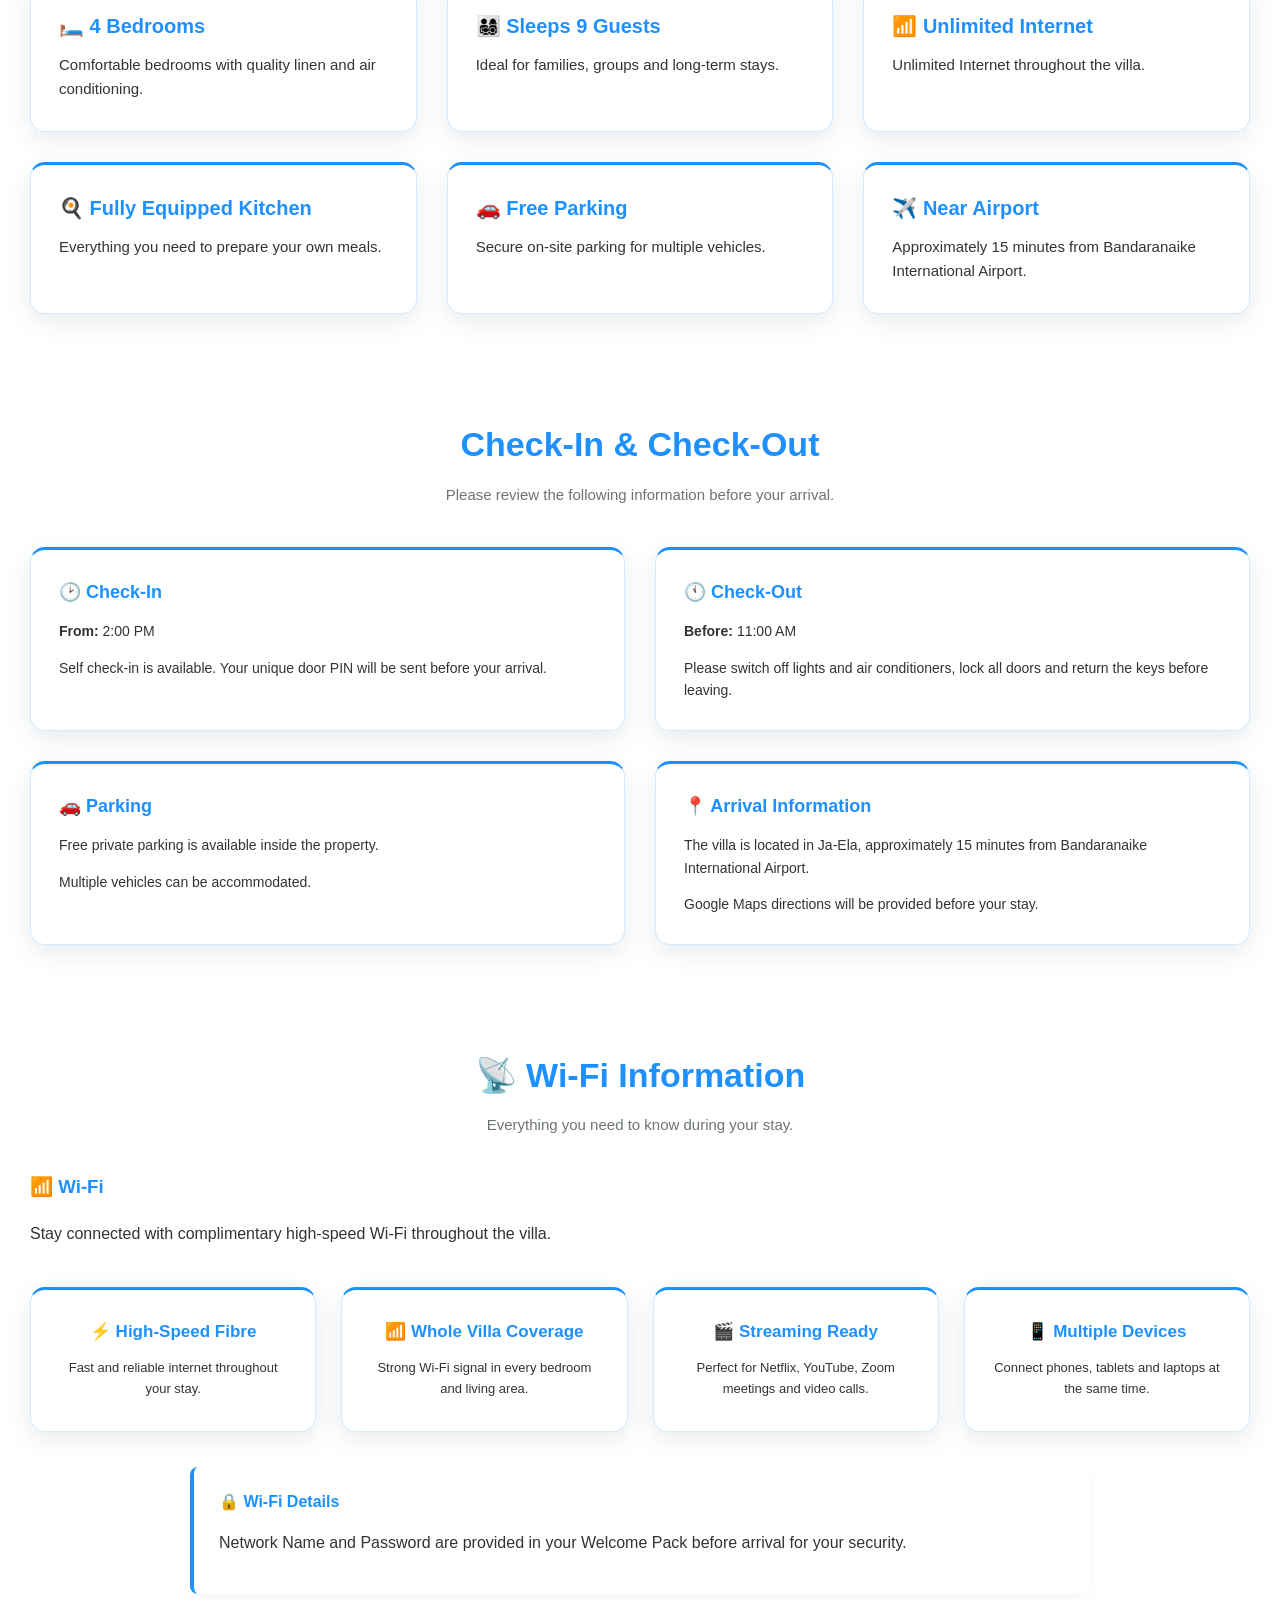
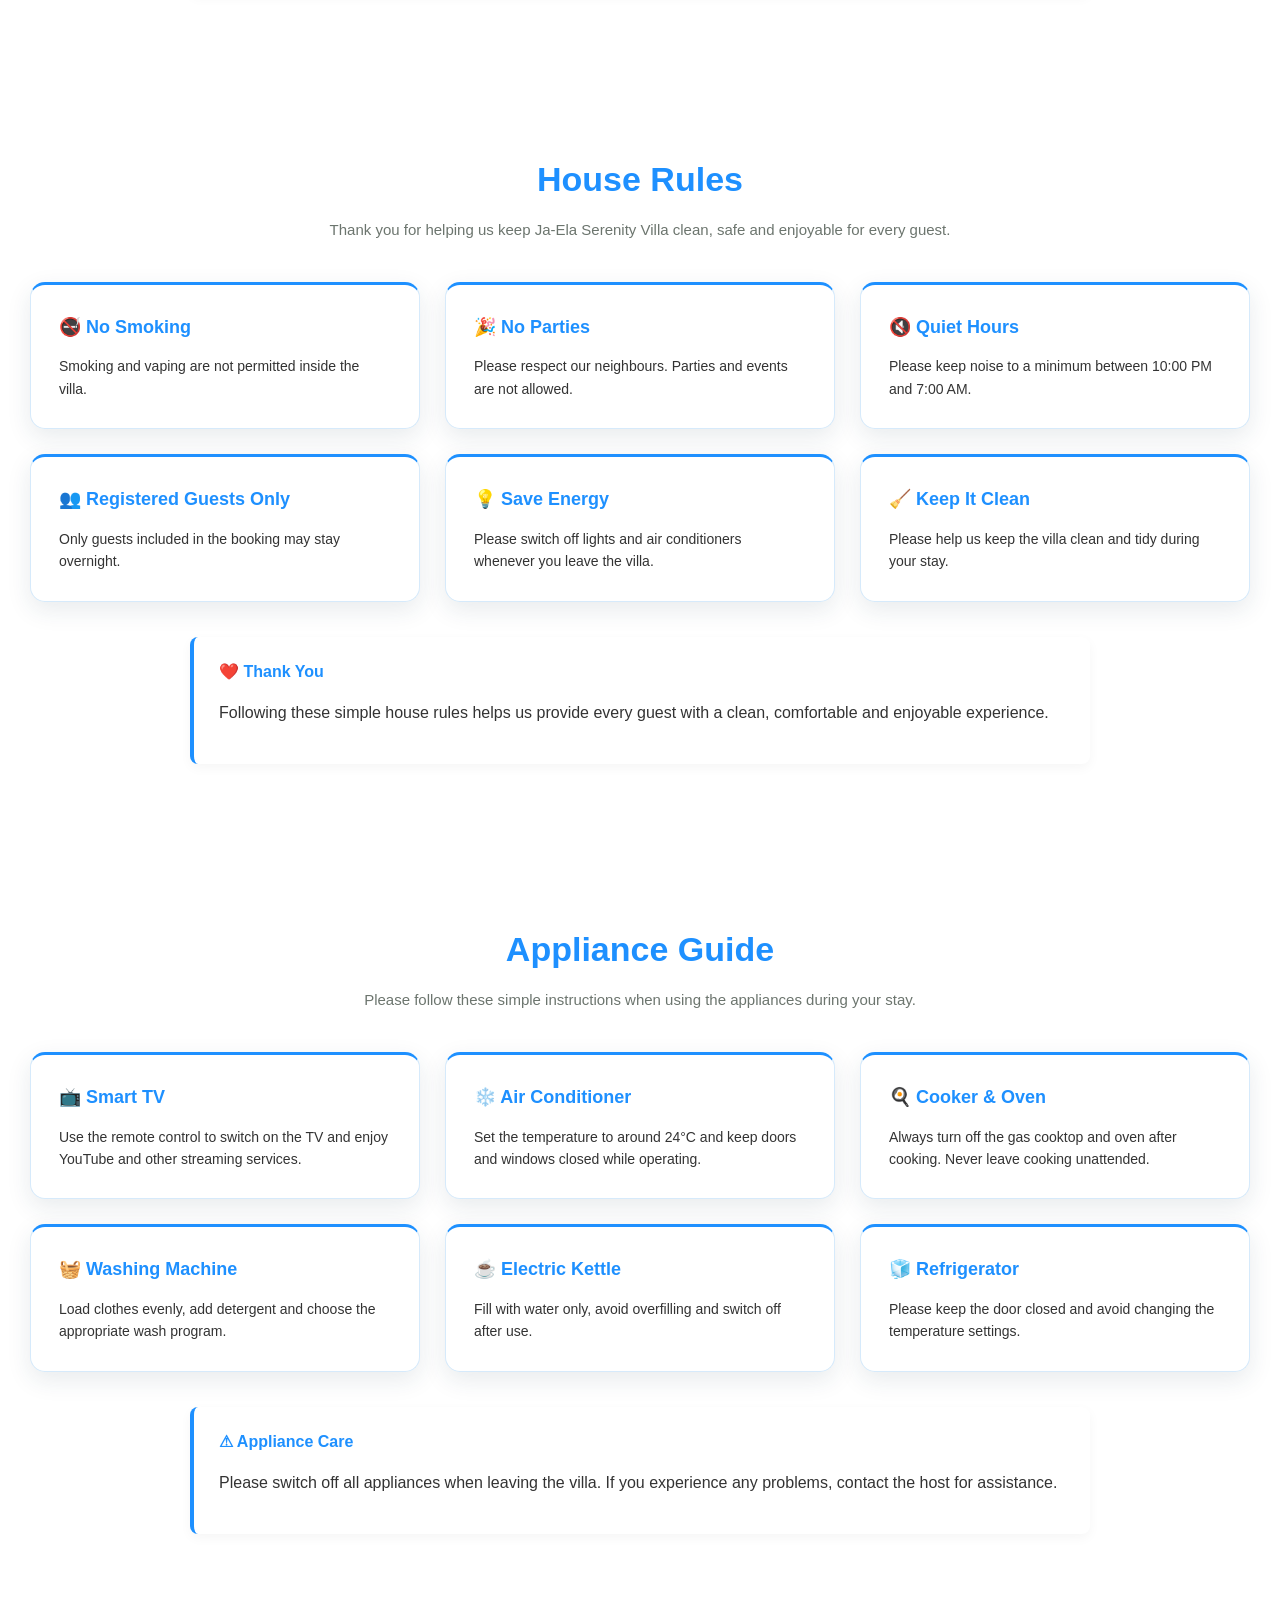
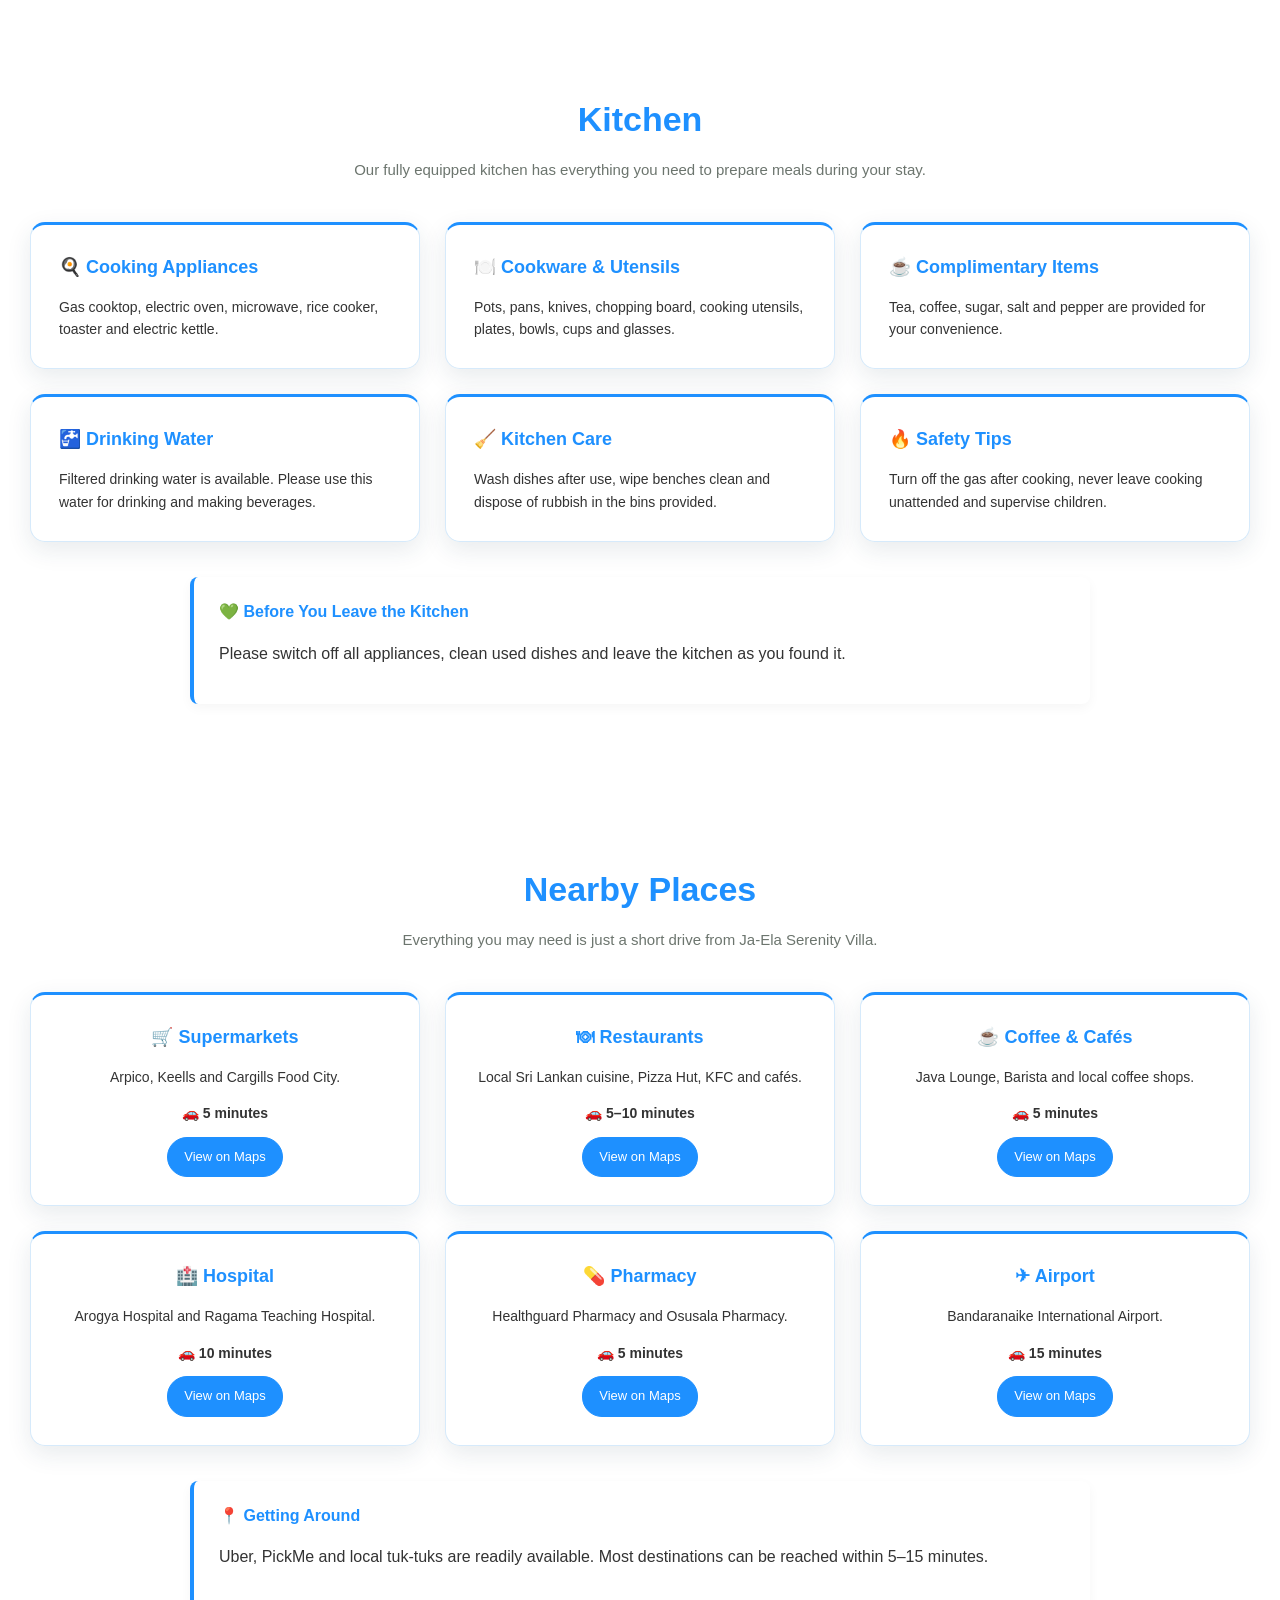
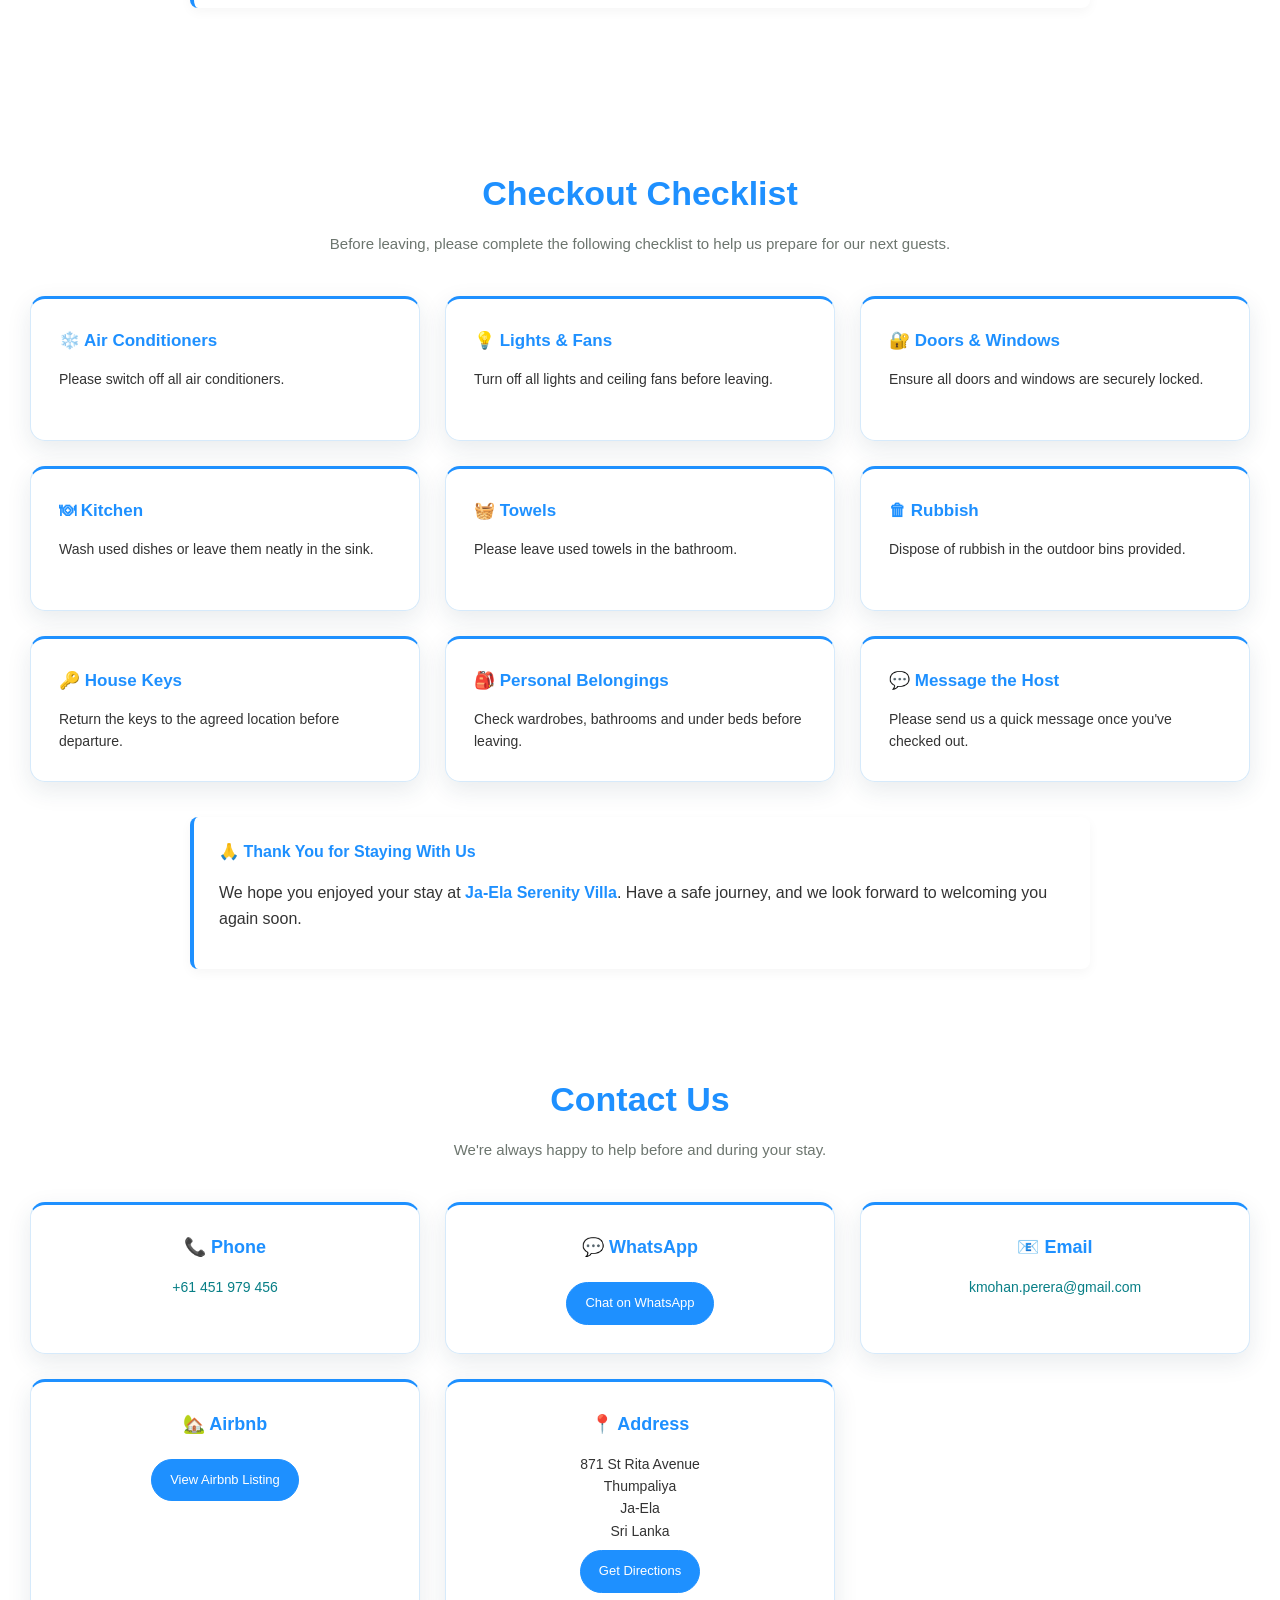
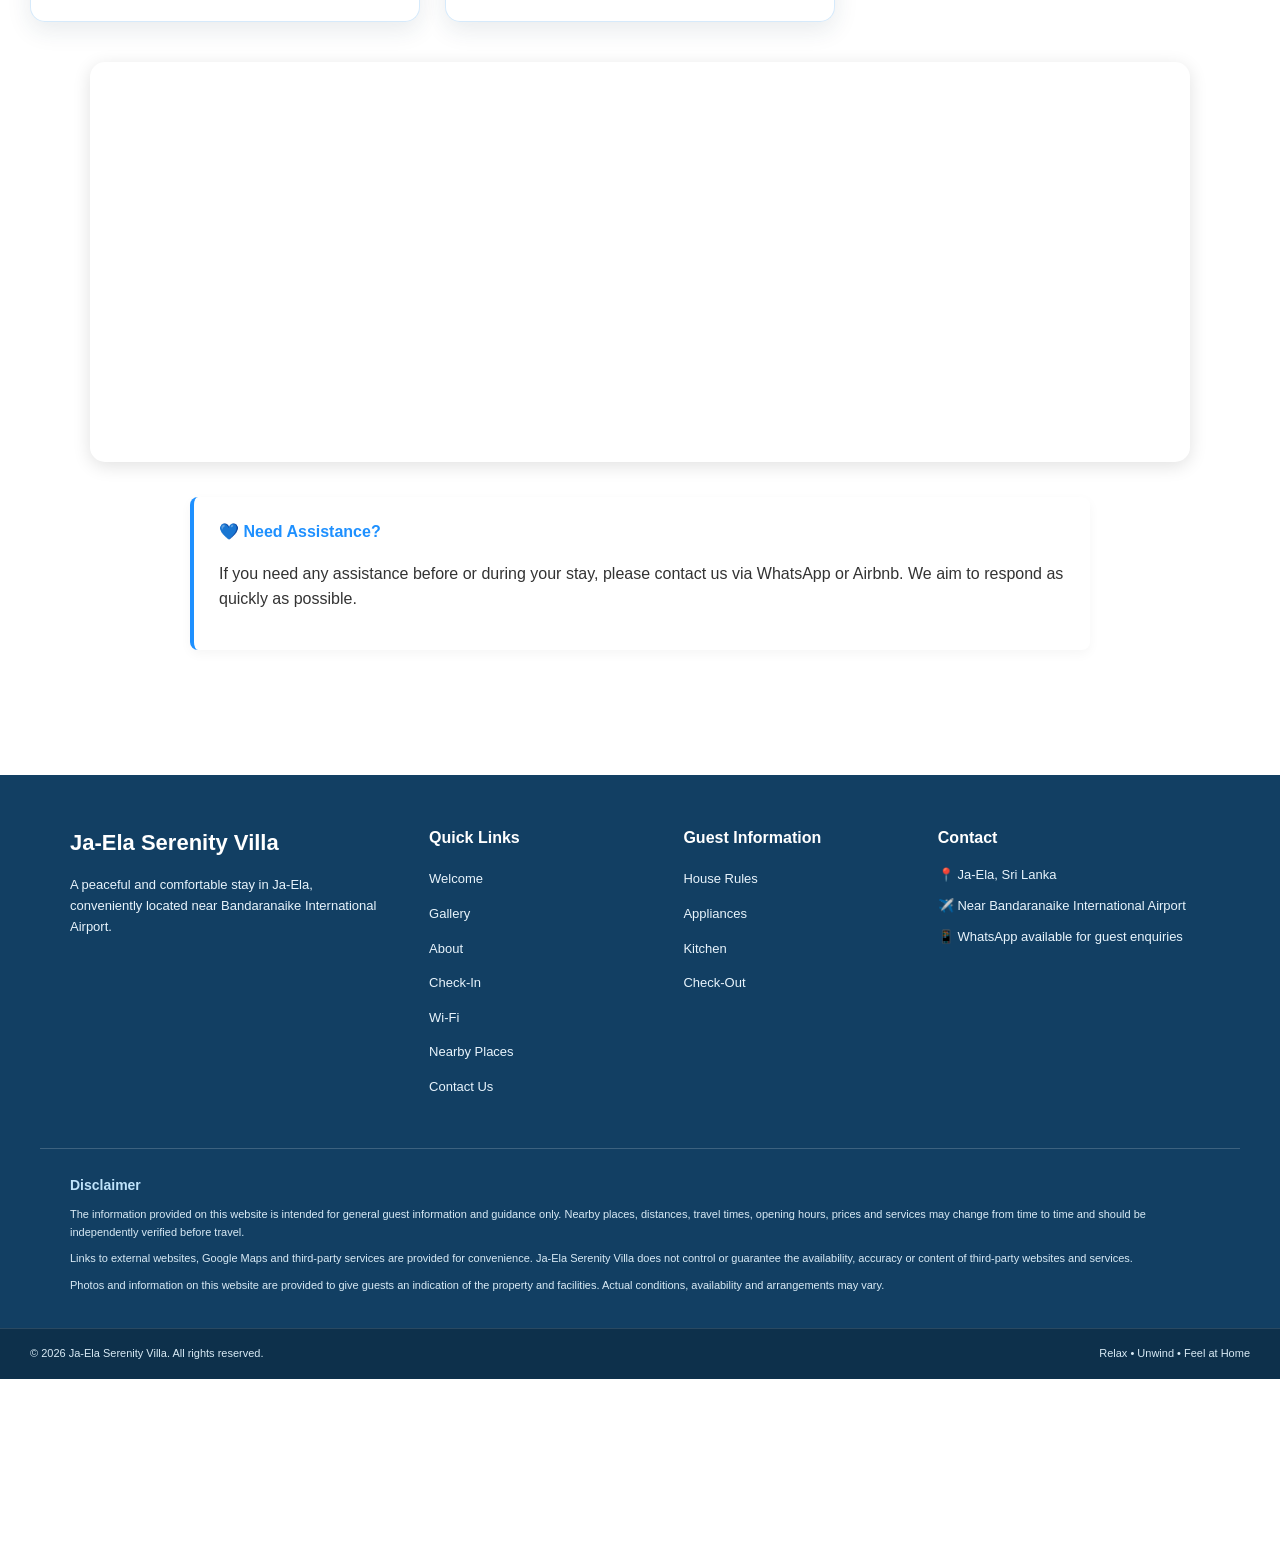
==== commit 867405b9: "Hotfix: update villa logo and homepage link" ====
--- a/index.html
+++ b/index.html
@@ -19,8 +19,8 @@
 <header>
     <nav class="navbar">
 
-        <a href="#welcome" class="logo">
-        <img src="assets/images/logo.png" alt="Ja-Ela Serenity Villa Logo">
+        <a href="index.html" class="logo">
+        <img src="assets/images/New-logo-web.jpg" alt="Ja-Ela Serenity Villa Logo">
         <span>Ja-Ela Serenity Villa</span>
         </a>
         <!--
